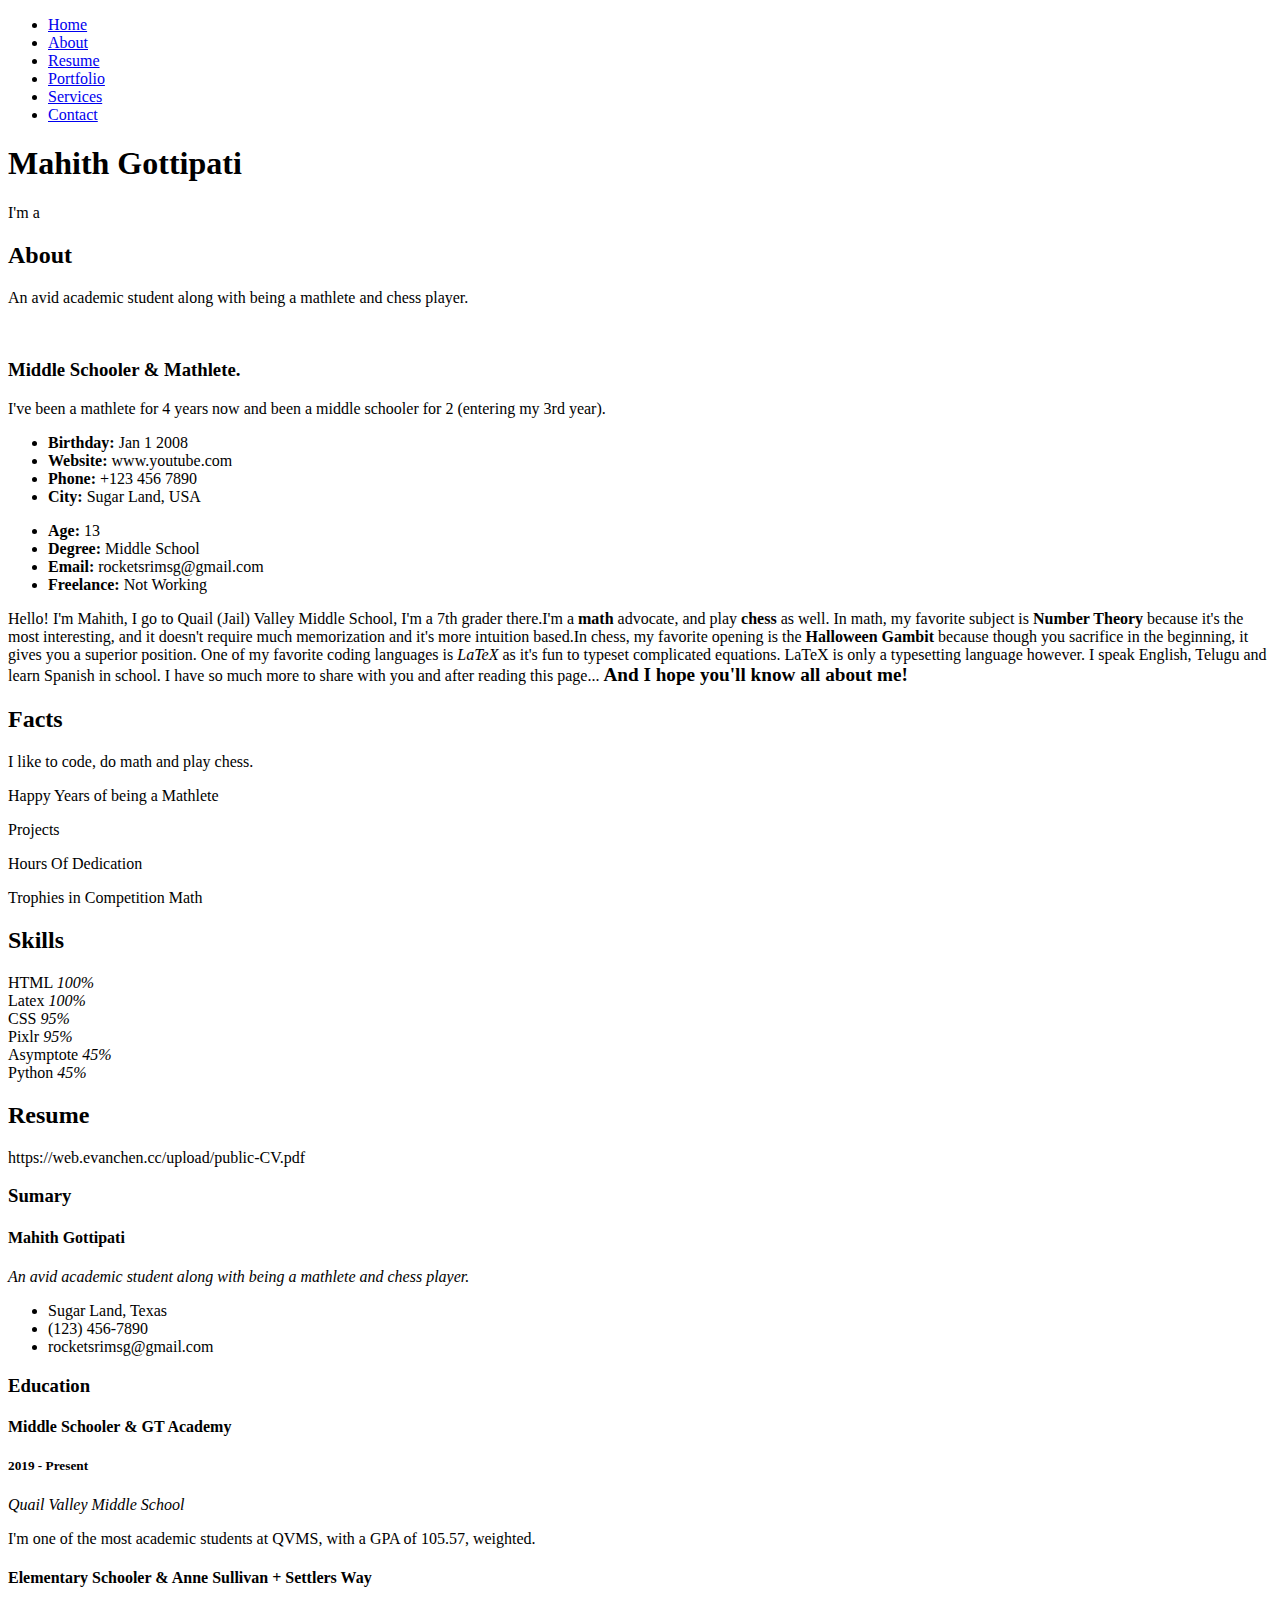
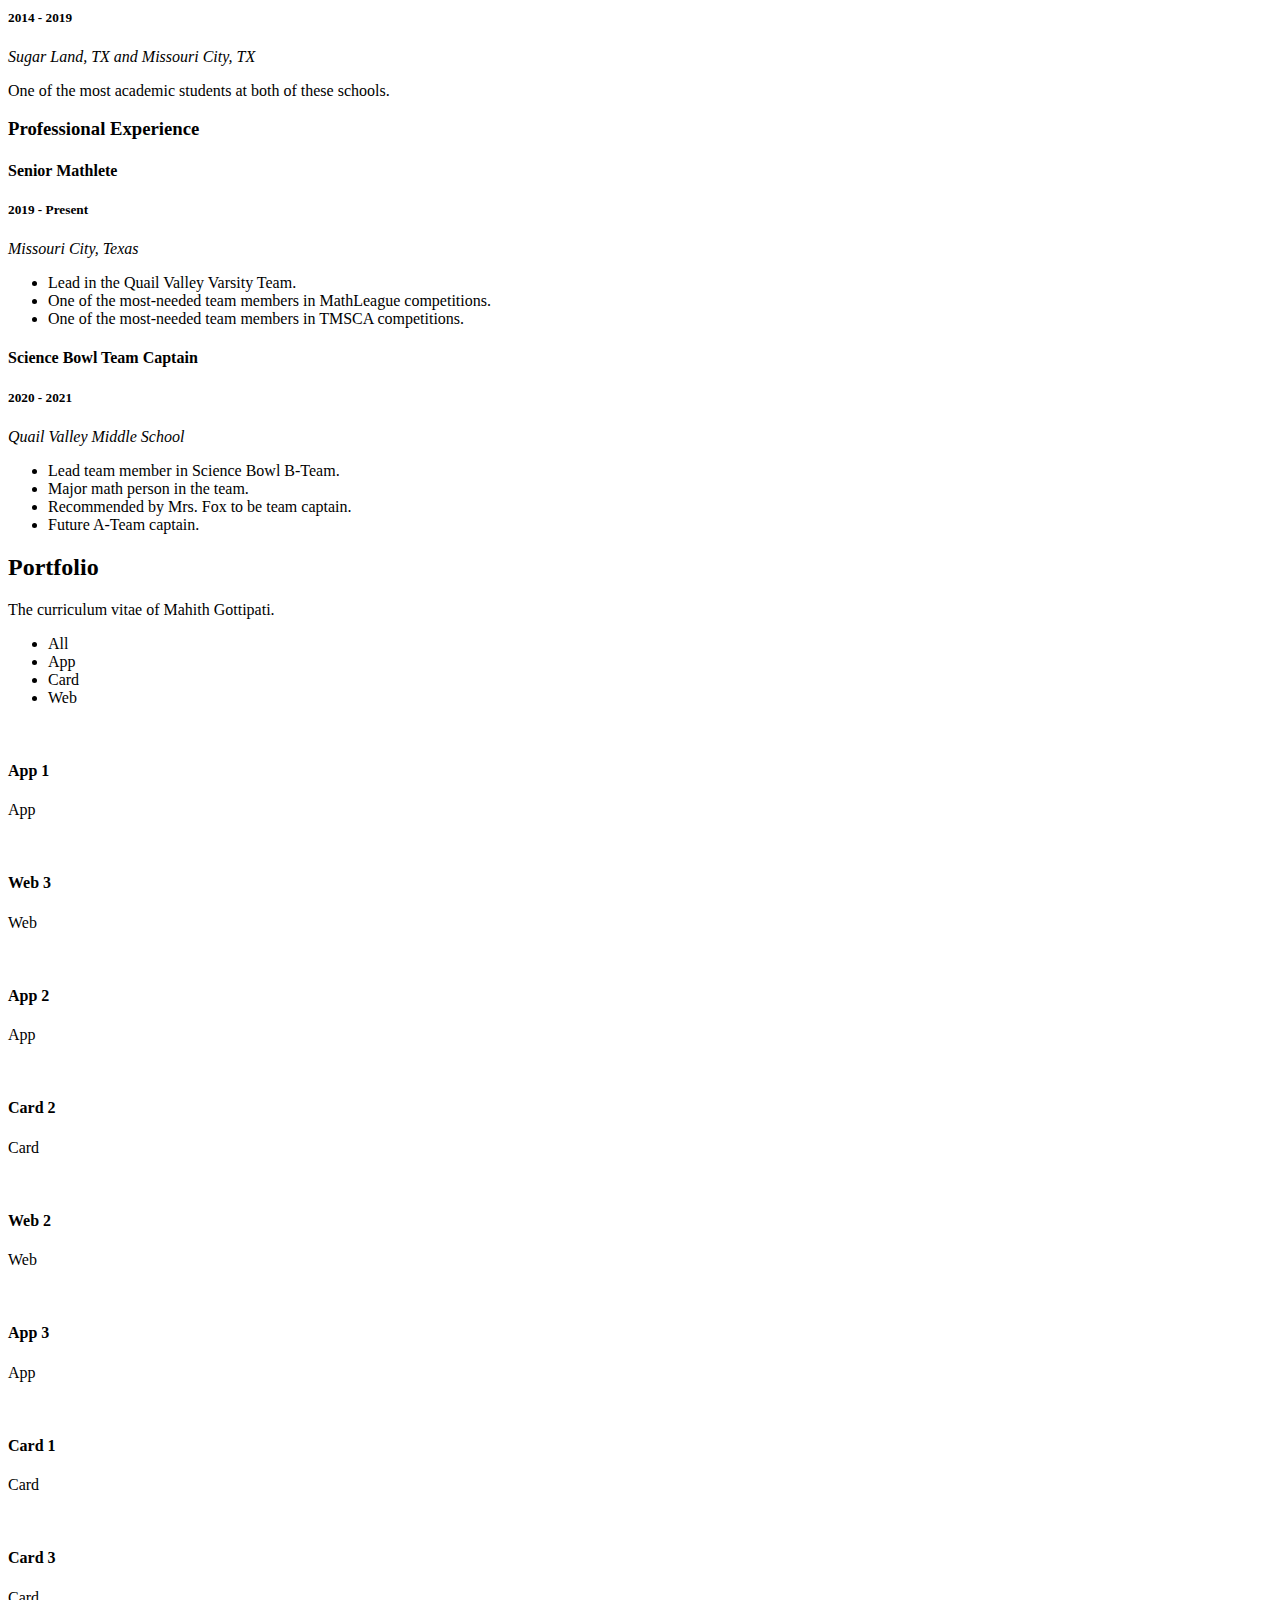
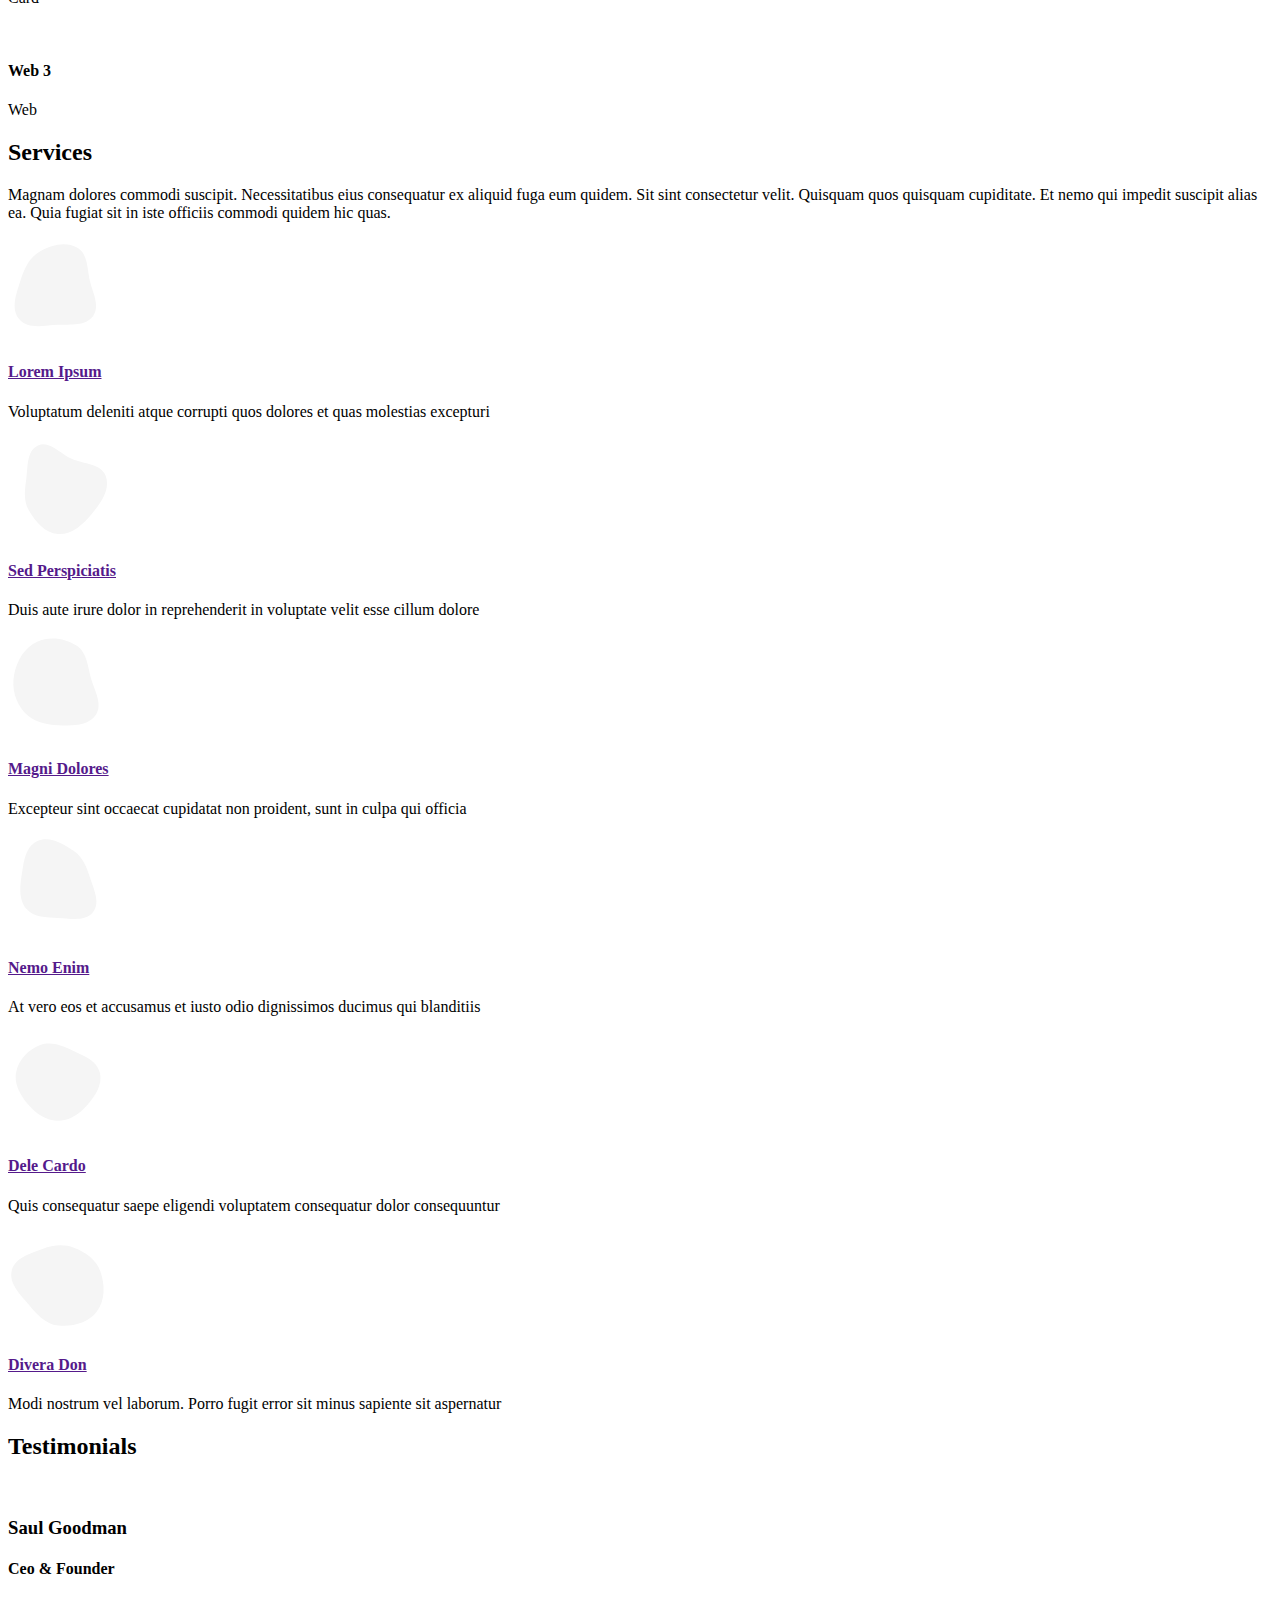
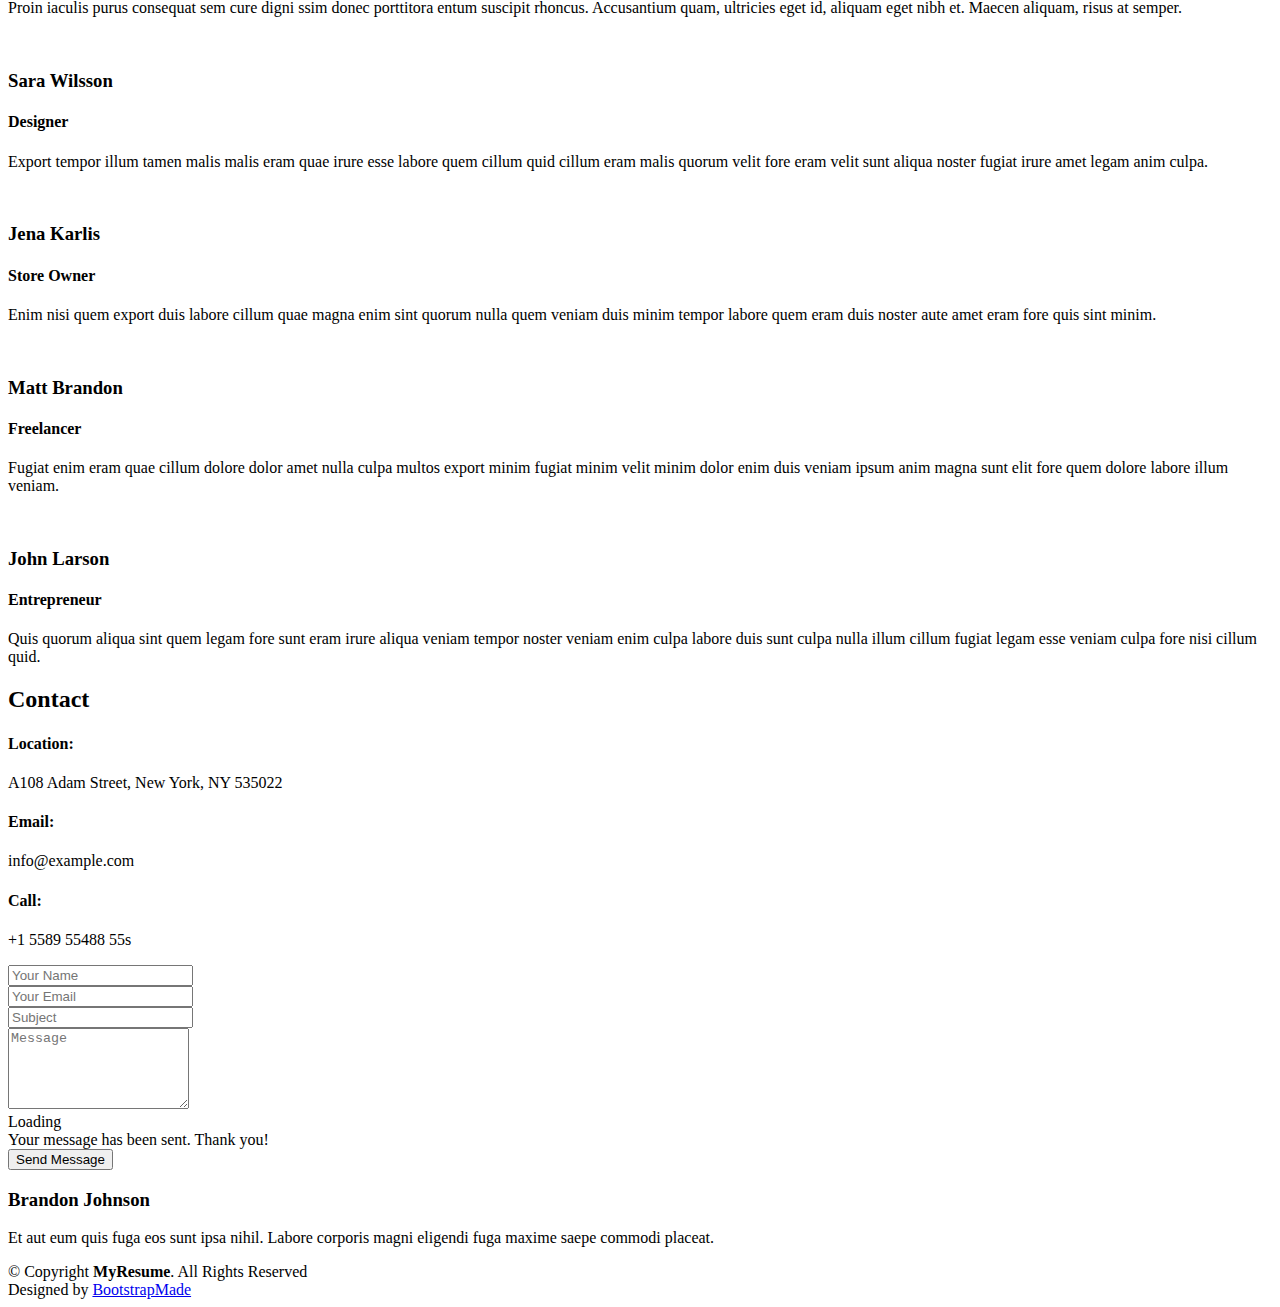
==== index.html @ 19def233 "Add files via upload" ====
<!DOCTYPE html>
<html lang="en">

<head>
  <meta charset="utf-8">
  <meta content="width=device-width, initial-scale=1.0" name="viewport">

  <title>MyResume Bootstrap Template - Index</title>
  <meta content="" name="description">
  <meta content="" name="keywords">

  <!-- Favicons -->
  <link href="assets/img/favicon.png" rel="icon">
  <link href="assets/img/apple-touch-icon.png" rel="apple-touch-icon">

  <!-- Google Fonts -->
  <link href="https://fonts.googleapis.com/css?family=Open+Sans:300,300i,400,400i,600,600i,700,700i|Raleway:300,300i,400,400i,500,500i,600,600i,700,700i|Poppins:300,300i,400,400i,500,500i,600,600i,700,700i" rel="stylesheet">

  <!-- Vendor CSS Files -->
  <link href="assets/vendor/aos/aos.css" rel="stylesheet">
  <link href="assets/vendor/bootstrap/css/bootstrap.min.css" rel="stylesheet">
  <link href="assets/vendor/bootstrap-icons/bootstrap-icons.css" rel="stylesheet">
  <link href="assets/vendor/boxicons/css/boxicons.min.css" rel="stylesheet">
  <link href="assets/vendor/glightbox/css/glightbox.min.css" rel="stylesheet">
  <link href="assets/vendor/swiper/swiper-bundle.min.css" rel="stylesheet">

  <!-- Template Main CSS File -->
  <link href="assets/css/style.css" rel="stylesheet">

  <!-- =======================================================
  * Template Name: MyResume - v4.3.0
  * Template URL: https://bootstrapmade.com/free-html-bootstrap-template-my-resume/
  * Author: BootstrapMade.com
  * License: https://bootstrapmade.com/license/
  ======================================================== -->
</head>

<body>

  <!-- ======= Mobile nav toggle button ======= -->
  <!-- <button type="button" class="mobile-nav-toggle d-xl-none"><i class="bi bi-list mobile-nav-toggle"></i></button> -->
  <i class="bi bi-list mobile-nav-toggle d-xl-none"></i>
  <!-- ======= Header ======= -->
  <header id="header" class="d-flex flex-column justify-content-center">

    <nav id="navbar" class="navbar nav-menu">
      <ul>
        <li><a href="#hero" class="nav-link scrollto active"><i class="bx bx-home"></i> <span>Home</span></a></li>
        <li><a href="#about" class="nav-link scrollto"><i class="bx bx-user"></i> <span>About</span></a></li>
        <li><a href="#resume" class="nav-link scrollto"><i class="bx bx-file-blank"></i> <span>Resume</span></a></li>
        <li><a href="#portfolio" class="nav-link scrollto"><i class="bx bx-book-content"></i> <span>Portfolio</span></a></li>
        <li><a href="#services" class="nav-link scrollto"><i class="bx bx-server"></i> <span>Services</span></a></li>
        <li><a href="#contact" class="nav-link scrollto"><i class="bx bx-envelope"></i> <span>Contact</span></a></li>
      </ul>
    </nav><!-- .nav-menu -->

  </header><!-- End Header -->

  <!-- ======= Hero Section ======= -->
  <section id="hero" class="d-flex flex-column justify-content-center">
    <div class="container" data-aos="zoom-in" data-aos-delay="100">
      <h1>Mahith Gottipati</h1>
      <p>I'm a <span class="typed" data-typed-items="Mathlete, Developer, Chess Player, Student"></span></p>
      <div class="social-links">
        <a href="#" class="twitter"><i class="bx bxl-twitter"></i></a>
        <a href="#" class="facebook"><i class="bx bxl-facebook"></i></a>
        <a href="#" class="instagram"><i class="bx bxl-instagram"></i></a>
        <a href="#" class="google-plus"><i class="bx bxl-skype"></i></a>
        <a href="#" class="linkedin"><i class="bx bxl-linkedin"></i></a>
      </div>
    </div>
  </section><!-- End Hero -->

  <main id="main">

    <!-- ======= About Section ======= -->
    <section id="about" class="about">
      <div class="container" data-aos="fade-up">

        <div class="section-title">
          <h2>About</h2>
          <p>An avid academic student along with being a mathlete and chess player.</p>
        </div>

        <div class="row">
          <div class="col-lg-4">
            <img src="assets/img/profile-img.jpg" class="img-fluid" alt="">
          </div>
          <div class="col-lg-8 pt-4 pt-lg-0 content">
            <h3>Middle Schooler &amp; Mathlete.</h3>
            <p class="fst-italic">
              I've been a mathlete for 4 years now and been a middle schooler for 2 (entering my 3rd year).
            </p>
            <div class="row">
              <div class="col-lg-6">
                <ul>
                  <li><i class="bi bi-chevron-right"></i> <strong>Birthday:</strong> <span>Jan 1 2008</span></li>
                  <li><i class="bi bi-chevron-right"></i> <strong>Website:</strong> <span>www.youtube.com</span></li>
                  <li><i class="bi bi-chevron-right"></i> <strong>Phone:</strong> <span>+123 456 7890</span></li>
                  <li><i class="bi bi-chevron-right"></i> <strong>City:</strong> <span>Sugar Land, USA</span></li>
                </ul>
              </div>
              <div class="col-lg-6">
                <ul>
                  <li><i class="bi bi-chevron-right"></i> <strong>Age:</strong> <span>13</span></li>
                  <li><i class="bi bi-chevron-right"></i> <strong>Degree:</strong> <span>Middle School</span></li>
                  <li><i class="bi bi-chevron-right"></i> <strong>Email:</strong> <span>rocketsrimsg@gmail.com</span></li>
                  <li><i class="bi bi-chevron-right"></i> <strong>Freelance:</strong> <span>Not Working</span></li>
                </ul>
              </div>
            </div>
            <p>
              Hello! I'm Mahith, I go to Quail (Jail) Valley Middle School, I'm a 7th grader there.I'm a <b>math</b> advocate, and play <b>chess</b> as well. In math, my favorite subject is <b>Number Theory</b> because it's the most interesting, and it doesn't require much memorization and it's more intuition based.In chess, my favorite opening is the <b>Halloween Gambit</b> because though you sacrifice in the beginning, it gives you a superior position.
One of my favorite coding languages is <em>LaTeX</em> as it's fun to typeset complicated equations. LaTeX is only a typesetting language however. 
I speak English, Telugu and learn Spanish in school. 
I have so much more to share with you and after reading this page...
<big> <b>And I hope you'll know all about me!</b></big>
            </p>
          </div>
        </div>

      </div>
    </section><!-- End About Section -->

    <!-- ======= Facts Section ======= -->
    <section id="facts" class="facts">
      <div class="container" data-aos="fade-up">

        <div class="section-title">
          <h2>Facts</h2>
          <p>I like to code, do math and play chess.</p>
        </div>

        <div class="row">

          <div class="col-lg-3 col-md-6">
            <div class="count-box">
              <i class="bi bi-emoji-smile"></i>
              <span data-purecounter-start="0" data-purecounter-end="4" data-purecounter-duration="1" class="purecounter"></span>
              <p>Happy Years of being a Mathlete</p>
            </div>
          </div>

          <div class="col-lg-3 col-md-6 mt-5 mt-md-0">
            <div class="count-box">
              <i class="bi bi-journal-richtext"></i>
              <span data-purecounter-start="0" data-purecounter-end="69" data-purecounter-duration="1" class="purecounter"></span>
              <p>Projects</p>
            </div>
          </div>

          <div class="col-lg-3 col-md-6 mt-5 mt-lg-0">
            <div class="count-box">
              <i class="bi bi-headset"></i>
              <span data-purecounter-start="0" data-purecounter-end="960" data-purecounter-duration="1" class="purecounter"></span>
              <p>Hours Of Dedication</p>
            </div>
          </div>

          <div class="col-lg-3 col-md-6 mt-5 mt-lg-0">
            <div class="count-box">
              <i class="bi bi-award"></i>
              <span data-purecounter-start="0" data-purecounter-end="50" data-purecounter-duration="1" class="purecounter"></span>
              <p>Trophies in Competition Math</p>
            </div>
          </div>

        </div>

      </div>
    </section><!-- End Facts Section -->

    <!-- ======= Skills Section ======= -->
    <section id="skills" class="skills section-bg">
      <div class="container" data-aos="fade-up">

        <div class="section-title">
          <h2>Skills</h2>
        </div>

        <div class="row skills-content">

          <div class="col-lg-6">

            <div class="progress">
              <span class="skill">HTML <i class="val">100%</i></span>
              <div class="progress-bar-wrap">
                <div class="progress-bar" role="progressbar" aria-valuenow="100" aria-valuemin="0" aria-valuemax="100"></div>
              </div>
            </div>

            <div class="progress">
              <span class="skill">Latex <i class="val">100%</i></span>
              <div class="progress-bar-wrap">
                <div class="progress-bar" role="progressbar" aria-valuenow="100" aria-valuemin="0" aria-valuemax="100"></div>
              </div>
            </div>

            <div class="progress">
              <span class="skill">CSS <i class="val">95%</i></span>
              <div class="progress-bar-wrap">
                <div class="progress-bar" role="progressbar" aria-valuenow="95" aria-valuemin="0" aria-valuemax="100"></div>
              </div>
            </div>

          </div>

          <div class="col-lg-6">

            <div class="progress">
              <span class="skill">Pixlr <i class="val">95%</i></span>
              <div class="progress-bar-wrap">
                <div class="progress-bar" role="progressbar" aria-valuenow="95" aria-valuemin="0" aria-valuemax="100"></div>
              </div>
            </div>

            <div class="progress">
              <span class="skill">Asymptote <i class="val">45%</i></span>
              <div class="progress-bar-wrap">
                <div class="progress-bar" role="progressbar" aria-valuenow="45" aria-valuemin="0" aria-valuemax="100"></div>
              </div>
            </div>

            <div class="progress">
              <span class="skill">Python <i class="val">45%</i></span>
              <div class="progress-bar-wrap">
                <div class="progress-bar" role="progressbar" aria-valuenow="45" aria-valuemin="0" aria-valuemax="100"></div>
              </div>
            </div>

          </div>

        </div>

      </div>
    </section><!-- End Skills Section -->

    <!-- ======= Resume Section ======= -->
    <section id="resume" class="resume">
      <div class="container" data-aos="fade-up">

        <div class="section-title">
          <h2>Resume</h2>
          <p>https://web.evanchen.cc/upload/public-CV.pdf</p>
        </div>

        <div class="row">
          <div class="col-lg-6">
            <h3 class="resume-title">Sumary</h3>
            <div class="resume-item pb-0">
              <h4>Mahith Gottipati</h4>
              <p><em>An avid academic student along with being a mathlete and chess player.</em></p>
              <ul>
                <li>Sugar Land, Texas</li>
                <li>(123) 456-7890</li>
                <li>rocketsrimsg@gmail.com</li>
              </ul>
            </div>

            <h3 class="resume-title">Education</h3>
            <div class="resume-item">
              <h4>Middle Schooler &amp; GT Academy</h4>
              <h5>2019 - Present</h5>
              <p><em>Quail Valley Middle School</em></p>
              <p>I'm one of the most academic students at QVMS, with a GPA of 105.57, weighted. </p>
            </div>
            <div class="resume-item">
              <h4>Elementary Schooler &amp; Anne Sullivan + Settlers Way</h4>
              <h5>2014 - 2019</h5>
              <p><em>Sugar Land, TX and Missouri City, TX</em></p>
              <p>One of the most academic students at both of these schools.</p>
            </div>
          </div>
          <div class="col-lg-6">
            <h3 class="resume-title">Professional Experience</h3>
            <div class="resume-item">
              <h4>Senior Mathlete</h4>
              <h5>2019 - Present</h5>
              <p><em>Missouri City, Texas </em></p>
              <ul>
                <li>Lead in the Quail Valley Varsity Team.</li>
                <li>One of the most-needed team members in MathLeague competitions. </li>
                <li>One of the most-needed team members in TMSCA competitions.</li>
              </ul>
            </div>
            <div class="resume-item">
              <h4>Science Bowl Team Captain</h4>
              <h5>2020 - 2021</h5>
              <p><em>Quail Valley Middle School</em></p>
              <ul>
                <li>Lead team member in Science Bowl B-Team.</li>
                <li>Major math person in the team.</li>
                <li>Recommended by Mrs. Fox to be team captain.</li>
                <li>Future A-Team captain.</li>
              </ul>
            </div>
          </div>
        </div>

      </div>
    </section><!-- End Resume Section -->

    <!-- ======= Portfolio Section ======= -->
    <section id="portfolio" class="portfolio section-bg">
      <div class="container" data-aos="fade-up">

        <div class="section-title">
          <h2>Portfolio</h2>
          <p>The curriculum vitae of Mahith Gottipati.</p>
        </div>

        <div class="row">
          <div class="col-lg-12 d-flex justify-content-center" data-aos="fade-up" data-aos-delay="100">
            <ul id="portfolio-flters">
              <li data-filter="*" class="filter-active">All</li>
              <li data-filter=".filter-app">App</li>
              <li data-filter=".filter-card">Card</li>
              <li data-filter=".filter-web">Web</li>
            </ul>
          </div>
        </div>

        <div class="row portfolio-container" data-aos="fade-up" data-aos-delay="200">

          <div class="col-lg-4 col-md-6 portfolio-item filter-app">
            <div class="portfolio-wrap">
              <img src="assets/img/portfolio/portfolio-1.png" class="img-fluid" alt="">
              <div class="portfolio-info">
                <h4>App 1</h4>
                <p>App</p>
                <div class="portfolio-links">
                  <a href="assets/img/portfolio/portfolio-1.png" data-gallery="portfolioGallery" class="portfolio-lightbox" title="App 1"><i class="bx bx-plus"></i></a>
                  <a href="https://www.overleaf.com/read/kcyjggymkcyg" class="portfolio-details-lightbox" data-glightbox="type: external" title="Portfolio Details"><i class="bx bx-link"></i></a>
                </div>
              </div>
            </div>
          </div>

          <div class="col-lg-4 col-md-6 portfolio-item filter-web">
            <div class="portfolio-wrap">
              <img src="assets/img/portfolio/portfolio-2.jpg" class="img-fluid" alt="">
              <div class="portfolio-info">
                <h4>Web 3</h4>
                <p>Web</p>
                <div class="portfolio-links">
                  <a href="assets/img/portfolio/portfolio-2.jpg" data-gallery="portfolioGallery" class="portfolio-lightbox" title="Web 3"><i class="bx bx-plus"></i></a>
                  <a href="portfolio-details.html" class="portfolio-details-lightbox" data-glightbox="type: external" title="Portfolio Details"><i class="bx bx-link"></i></a>
                </div>
              </div>
            </div>
          </div>

          <div class="col-lg-4 col-md-6 portfolio-item filter-app">
            <div class="portfolio-wrap">
              <img src="assets/img/portfolio/portfolio-3.jpg" class="img-fluid" alt="">
              <div class="portfolio-info">
                <h4>App 2</h4>
                <p>App</p>
                <div class="portfolio-links">
                  <a href="assets/img/portfolio/portfolio-3.jpg" data-gallery="portfolioGallery" class="portfolio-lightbox" title="App 2"><i class="bx bx-plus"></i></a>
                  <a href="portfolio-details.html" class="portfolio-details-lightbox" data-glightbox="type: external" title="Portfolio Details"><i class="bx bx-link"></i></a>
                </div>
              </div>
            </div>
          </div>

          <div class="col-lg-4 col-md-6 portfolio-item filter-card">
            <div class="portfolio-wrap">
              <img src="assets/img/portfolio/portfolio-4.jpg" class="img-fluid" alt="">
              <div class="portfolio-info">
                <h4>Card 2</h4>
                <p>Card</p>
                <div class="portfolio-links">
                  <a href="assets/img/portfolio/portfolio-4.jpg" data-gallery="portfolioGallery" class="portfolio-lightbox" title="Card 2"><i class="bx bx-plus"></i></a>
                  <a href="portfolio-details.html" class="portfolio-details-lightbox" data-glightbox="type: external" title="Portfolio Details"><i class="bx bx-link"></i></a>
                </div>
              </div>
            </div>
          </div>

          <div class="col-lg-4 col-md-6 portfolio-item filter-web">
            <div class="portfolio-wrap">
              <img src="assets/img/portfolio/portfolio-5.jpg" class="img-fluid" alt="">
              <div class="portfolio-info">
                <h4>Web 2</h4>
                <p>Web</p>
                <div class="portfolio-links">
                  <a href="assets/img/portfolio/portfolio-5.jpg" data-gallery="portfolioGallery" class="portfolio-lightbox" title="Web 2"><i class="bx bx-plus"></i></a>
                  <a href="portfolio-details.html" class="portfolio-details-lightbox" data-glightbox="type: external" title="Portfolio Details"><i class="bx bx-link"></i></a>
                </div>
              </div>
            </div>
          </div>

          <div class="col-lg-4 col-md-6 portfolio-item filter-app">
            <div class="portfolio-wrap">
              <img src="assets/img/portfolio/portfolio-6.jpg" class="img-fluid" alt="">
              <div class="portfolio-info">
                <h4>App 3</h4>
                <p>App</p>
                <div class="portfolio-links">
                  <a href="assets/img/portfolio/portfolio-6.jpg" data-gallery="portfolioGallery" class="portfolio-lightbox" title="App 3"><i class="bx bx-plus"></i></a>
                  <a href="portfolio-details.html" class="portfolio-details-lightbox" data-glightbox="type: external" title="Portfolio Details"><i class="bx bx-link"></i></a>
                </div>
              </div>
            </div>
          </div>

          <div class="col-lg-4 col-md-6 portfolio-item filter-card">
            <div class="portfolio-wrap">
              <img src="assets/img/portfolio/portfolio-7.jpg" class="img-fluid" alt="">
              <div class="portfolio-info">
                <h4>Card 1</h4>
                <p>Card</p>
                <div class="portfolio-links">
                  <a href="assets/img/portfolio/portfolio-7.jpg" data-gallery="portfolioGallery" class="portfolio-lightbox" title="Card 1"><i class="bx bx-plus"></i></a>
                  <a href="portfolio-details.html" class="portfolio-details-lightbox" data-glightbox="type: external" title="Portfolio Details"><i class="bx bx-link"></i></a>
                </div>
              </div>
            </div>
          </div>

          <div class="col-lg-4 col-md-6 portfolio-item filter-card">
            <div class="portfolio-wrap">
              <img src="assets/img/portfolio/portfolio-8.jpg" class="img-fluid" alt="">
              <div class="portfolio-info">
                <h4>Card 3</h4>
                <p>Card</p>
                <div class="portfolio-links">
                  <a href="assets/img/portfolio/portfolio-8.jpg" data-gallery="portfolioGallery" class="portfolio-lightbox" title="Card 3"><i class="bx bx-plus"></i></a>
                  <a href="portfolio-details.html" class="portfolio-details-lightbox" data-glightbox="type: external" title="Portfolio Details"><i class="bx bx-link"></i></a>
                </div>
              </div>
            </div>
          </div>

          <div class="col-lg-4 col-md-6 portfolio-item filter-web">
            <div class="portfolio-wrap">
              <img src="assets/img/portfolio/portfolio-9.jpg" class="img-fluid" alt="">
              <div class="portfolio-info">
                <h4>Web 3</h4>
                <p>Web</p>
                <div class="portfolio-links">
                  <a href="assets/img/portfolio/portfolio-9.jpg" data-gallery="portfolioGallery" class="portfolio-lightbox" title="Web 3"><i class="bx bx-plus"></i></a>
                  <a href="portfolio-details.html" class="portfolio-details-lightbox" data-glightbox="type: external" title="Portfolio Details"><i class="bx bx-link"></i></a>
                </div>
              </div>
            </div>
          </div>

        </div>

      </div>
    </section><!-- End Portfolio Section -->

    <!-- ======= Services Section ======= -->
    <section id="services" class="services">
      <div class="container" data-aos="fade-up">

        <div class="section-title">
          <h2>Services</h2>
          <p>Magnam dolores commodi suscipit. Necessitatibus eius consequatur ex aliquid fuga eum quidem. Sit sint consectetur velit. Quisquam quos quisquam cupiditate. Et nemo qui impedit suscipit alias ea. Quia fugiat sit in iste officiis commodi quidem hic quas.</p>
        </div>

        <div class="row">

          <div class="col-lg-4 col-md-6 d-flex align-items-stretch" data-aos="zoom-in" data-aos-delay="100">
            <div class="icon-box iconbox-blue">
              <div class="icon">
                <svg width="100" height="100" viewBox="0 0 600 600" xmlns="http://www.w3.org/2000/svg">
                  <path stroke="none" stroke-width="0" fill="#f5f5f5" d="M300,521.0016835830174C376.1290562159157,517.8887921683347,466.0731472004068,529.7835943286574,510.70327084640275,468.03025145048787C554.3714126377745,407.6079735673963,508.03601936045806,328.9844924480964,491.2728898941984,256.3432110539036C474.5976632858925,184.082847569629,479.9380746630129,96.60480741107993,416.23090153303,58.64404602377083C348.86323505073057,18.502131276798302,261.93793281208167,40.57373210992963,193.5410806939664,78.93577620505333C130.42746243093433,114.334589627462,98.30271207620316,179.96522072025542,76.75703585869454,249.04625023123273C51.97151888228291,328.5150500222984,13.704378332031375,421.85034740162234,66.52175969318436,486.19268352777647C119.04800174914682,550.1803526380478,217.28368757567262,524.383925680826,300,521.0016835830174"></path>
                </svg>
                <i class="bx bxl-dribbble"></i>
              </div>
              <h4><a href="">Lorem Ipsum</a></h4>
              <p>Voluptatum deleniti atque corrupti quos dolores et quas molestias excepturi</p>
            </div>
          </div>

          <div class="col-lg-4 col-md-6 d-flex align-items-stretch mt-4 mt-md-0" data-aos="zoom-in" data-aos-delay="200">
            <div class="icon-box iconbox-orange ">
              <div class="icon">
                <svg width="100" height="100" viewBox="0 0 600 600" xmlns="http://www.w3.org/2000/svg">
                  <path stroke="none" stroke-width="0" fill="#f5f5f5" d="M300,582.0697525312426C382.5290701553225,586.8405444964366,449.9789794690241,525.3245884688669,502.5850820975895,461.55621195738473C556.606425686781,396.0723002908107,615.8543463187945,314.28637112970534,586.6730223649479,234.56875336149918C558.9533121215079,158.8439757836574,454.9685369536778,164.00468322053177,381.49747125262974,130.76875717737553C312.15926192815925,99.40240125094834,248.97055460311594,18.661163978235184,179.8680185752513,50.54337015887873C110.5421016452524,82.52863877960104,119.82277516462835,180.83849132639028,109.12597500060166,256.43424936330496C100.08760227029461,320.3096726198365,92.17705696193138,384.0621239912766,124.79988738764834,439.7174275375508C164.83382741302287,508.01625554203684,220.96474134820875,577.5009287672846,300,582.0697525312426"></path>
                </svg>
                <i class="bx bx-file"></i>
              </div>
              <h4><a href="">Sed Perspiciatis</a></h4>
              <p>Duis aute irure dolor in reprehenderit in voluptate velit esse cillum dolore</p>
            </div>
          </div>

          <div class="col-lg-4 col-md-6 d-flex align-items-stretch mt-4 mt-lg-0" data-aos="zoom-in" data-aos-delay="300">
            <div class="icon-box iconbox-pink">
              <div class="icon">
                <svg width="100" height="100" viewBox="0 0 600 600" xmlns="http://www.w3.org/2000/svg">
                  <path stroke="none" stroke-width="0" fill="#f5f5f5" d="M300,541.5067337569781C382.14930387511276,545.0595476570109,479.8736841581634,548.3450877840088,526.4010558755058,480.5488172755941C571.5218469581645,414.80211281144784,517.5187510058486,332.0715597781072,496.52539010469104,255.14436215662573C477.37192572678356,184.95920475031193,473.57363656557914,105.61284051026155,413.0603344069578,65.22779650032875C343.27470386102294,18.654635553484475,251.2091493199835,5.337323636656869,175.0934190732945,40.62881213300186C97.87086631185822,76.43348514350839,51.98124368387456,156.15599469081315,36.44837278890362,239.84606092416172C21.716077023791087,319.22268207091537,43.775223500013084,401.1760424656574,96.891909868211,461.97329694683043C147.22146801428983,519.5804099606455,223.5754009179313,538.201503339737,300,541.5067337569781"></path>
                </svg>
                <i class="bx bx-tachometer"></i>
              </div>
              <h4><a href="">Magni Dolores</a></h4>
              <p>Excepteur sint occaecat cupidatat non proident, sunt in culpa qui officia</p>
            </div>
          </div>

          <div class="col-lg-4 col-md-6 d-flex align-items-stretch mt-4" data-aos="zoom-in" data-aos-delay="100">
            <div class="icon-box iconbox-yellow">
              <div class="icon">
                <svg width="100" height="100" viewBox="0 0 600 600" xmlns="http://www.w3.org/2000/svg">
                  <path stroke="none" stroke-width="0" fill="#f5f5f5" d="M300,503.46388370962813C374.79870501325706,506.71871716319447,464.8034551963731,527.1746412648533,510.4981551193396,467.86667711651364C555.9287308511215,408.9015244558933,512.6030010748507,327.5744911775523,490.211057578863,256.5855673507754C471.097692560561,195.9906835881958,447.69079081568157,138.11976852964426,395.19560036434837,102.3242989838813C329.3053358748298,57.3949838291264,248.02791733380457,8.279543830951368,175.87071277845988,42.242879143198664C103.41431057327972,76.34704239035025,93.79494320519305,170.9812938413882,81.28167332365135,250.07896920659033C70.17666984294237,320.27484674793965,64.84698225790005,396.69656628748305,111.28512138212992,450.4950937839243C156.20124167950087,502.5303643271138,231.32542653798444,500.4755392045468,300,503.46388370962813"></path>
                </svg>
                <i class="bx bx-layer"></i>
              </div>
              <h4><a href="">Nemo Enim</a></h4>
              <p>At vero eos et accusamus et iusto odio dignissimos ducimus qui blanditiis</p>
            </div>
          </div>

          <div class="col-lg-4 col-md-6 d-flex align-items-stretch mt-4" data-aos="zoom-in" data-aos-delay="200">
            <div class="icon-box iconbox-red">
              <div class="icon">
                <svg width="100" height="100" viewBox="0 0 600 600" xmlns="http://www.w3.org/2000/svg">
                  <path stroke="none" stroke-width="0" fill="#f5f5f5" d="M300,532.3542879108572C369.38199826031484,532.3153073249985,429.10787420159085,491.63046689027357,474.5244479745417,439.17860296908856C522.8885846962883,383.3225815378663,569.1668002868075,314.3205725914397,550.7432151929288,242.7694973846089C532.6665558377875,172.5657663291529,456.2379748765914,142.6223662098291,390.3689995646985,112.34683881706744C326.66090330228417,83.06452184765237,258.84405631176094,53.51806209861945,193.32584062364296,78.48882559362697C121.61183558270385,105.82097193414197,62.805066853699245,167.19869350419734,48.57481801355237,242.6138429142374C34.843463184063346,315.3850353017275,76.69343916112496,383.4422959591041,125.22947124332185,439.3748458443577C170.7312796277747,491.8107796887764,230.57421082200815,532.3932930995766,300,532.3542879108572"></path>
                </svg>
                <i class="bx bx-slideshow"></i>
              </div>
              <h4><a href="">Dele Cardo</a></h4>
              <p>Quis consequatur saepe eligendi voluptatem consequatur dolor consequuntur</p>
            </div>
          </div>

          <div class="col-lg-4 col-md-6 d-flex align-items-stretch mt-4" data-aos="zoom-in" data-aos-delay="300">
            <div class="icon-box iconbox-teal">
              <div class="icon">
                <svg width="100" height="100" viewBox="0 0 600 600" xmlns="http://www.w3.org/2000/svg">
                  <path stroke="none" stroke-width="0" fill="#f5f5f5" d="M300,566.797414625762C385.7384707136149,576.1784315230908,478.7894351017131,552.8928747891023,531.9192734346935,484.94944893311C584.6109503024035,417.5663521118492,582.489472248146,322.67544863468447,553.9536738515405,242.03673114598146C529.1557734026468,171.96086150256528,465.24506316201064,127.66468636344209,395.9583748389544,100.7403814666027C334.2173773831606,76.7482773500951,269.4350130405921,84.62216499799875,207.1952322260088,107.2889140133804C132.92018162631612,134.33871894543012,41.79353780512637,160.00259165414826,22.644507872594943,236.69541883565114C3.319112789854554,314.0945973066697,72.72355303640163,379.243833228382,124.04198916343866,440.3218312028393C172.9286146004772,498.5055451809895,224.45579914871206,558.5317968840102,300,566.797414625762"></path>
                </svg>
                <i class="bx bx-arch"></i>
              </div>
              <h4><a href="">Divera Don</a></h4>
              <p>Modi nostrum vel laborum. Porro fugit error sit minus sapiente sit aspernatur</p>
            </div>
          </div>

        </div>

      </div>
    </section><!-- End Services Section -->

    <!-- ======= Testimonials Section ======= -->
    <section id="testimonials" class="testimonials section-bg">
      <div class="container" data-aos="fade-up">

        <div class="section-title">
          <h2>Testimonials</h2>
        </div>

        <div class="testimonials-slider swiper-container" data-aos="fade-up" data-aos-delay="100">
          <div class="swiper-wrapper">

            <div class="swiper-slide">
              <div class="testimonial-item">
                <img src="assets/img/testimonials/testimonials-1.jpg" class="testimonial-img" alt="">
                <h3>Saul Goodman</h3>
                <h4>Ceo &amp; Founder</h4>
                <p>
                  <i class="bx bxs-quote-alt-left quote-icon-left"></i>
                  Proin iaculis purus consequat sem cure digni ssim donec porttitora entum suscipit rhoncus. Accusantium quam, ultricies eget id, aliquam eget nibh et. Maecen aliquam, risus at semper.
                  <i class="bx bxs-quote-alt-right quote-icon-right"></i>
                </p>
              </div>
            </div><!-- End testimonial item -->

            <div class="swiper-slide">
              <div class="testimonial-item">
                <img src="assets/img/testimonials/testimonials-2.jpg" class="testimonial-img" alt="">
                <h3>Sara Wilsson</h3>
                <h4>Designer</h4>
                <p>
                  <i class="bx bxs-quote-alt-left quote-icon-left"></i>
                  Export tempor illum tamen malis malis eram quae irure esse labore quem cillum quid cillum eram malis quorum velit fore eram velit sunt aliqua noster fugiat irure amet legam anim culpa.
                  <i class="bx bxs-quote-alt-right quote-icon-right"></i>
                </p>
              </div>
            </div><!-- End testimonial item -->

            <div class="swiper-slide">
              <div class="testimonial-item">
                <img src="assets/img/testimonials/testimonials-3.jpg" class="testimonial-img" alt="">
                <h3>Jena Karlis</h3>
                <h4>Store Owner</h4>
                <p>
                  <i class="bx bxs-quote-alt-left quote-icon-left"></i>
                  Enim nisi quem export duis labore cillum quae magna enim sint quorum nulla quem veniam duis minim tempor labore quem eram duis noster aute amet eram fore quis sint minim.
                  <i class="bx bxs-quote-alt-right quote-icon-right"></i>
                </p>
              </div>
            </div><!-- End testimonial item -->

            <div class="swiper-slide">
              <div class="testimonial-item">
                <img src="assets/img/testimonials/testimonials-4.jpg" class="testimonial-img" alt="">
                <h3>Matt Brandon</h3>
                <h4>Freelancer</h4>
                <p>
                  <i class="bx bxs-quote-alt-left quote-icon-left"></i>
                  Fugiat enim eram quae cillum dolore dolor amet nulla culpa multos export minim fugiat minim velit minim dolor enim duis veniam ipsum anim magna sunt elit fore quem dolore labore illum veniam.
                  <i class="bx bxs-quote-alt-right quote-icon-right"></i>
                </p>
              </div>
            </div><!-- End testimonial item -->

            <div class="swiper-slide">
              <div class="testimonial-item">
                <img src="assets/img/testimonials/testimonials-5.jpg" class="testimonial-img" alt="">
                <h3>John Larson</h3>
                <h4>Entrepreneur</h4>
                <p>
                  <i class="bx bxs-quote-alt-left quote-icon-left"></i>
                  Quis quorum aliqua sint quem legam fore sunt eram irure aliqua veniam tempor noster veniam enim culpa labore duis sunt culpa nulla illum cillum fugiat legam esse veniam culpa fore nisi cillum quid.
                  <i class="bx bxs-quote-alt-right quote-icon-right"></i>
                </p>
              </div>
            </div><!-- End testimonial item -->

          </div>
          <div class="swiper-pagination"></div>
        </div>

      </div>
    </section><!-- End Testimonials Section -->

    <!-- ======= Contact Section ======= -->
    <section id="contact" class="contact">
      <div class="container" data-aos="fade-up">

        <div class="section-title">
          <h2>Contact</h2>
        </div>

        <div class="row mt-1">

          <div class="col-lg-4">
            <div class="info">
              <div class="address">
                <i class="bi bi-geo-alt"></i>
                <h4>Location:</h4>
                <p>A108 Adam Street, New York, NY 535022</p>
              </div>

              <div class="email">
                <i class="bi bi-envelope"></i>
                <h4>Email:</h4>
                <p>info@example.com</p>
              </div>

              <div class="phone">
                <i class="bi bi-phone"></i>
                <h4>Call:</h4>
                <p>+1 5589 55488 55s</p>
              </div>

            </div>

          </div>

          <div class="col-lg-8 mt-5 mt-lg-0">

            <form action="forms/contact.php" method="post" role="form" class="php-email-form">
              <div class="row">
                <div class="col-md-6 form-group">
                  <input type="text" name="name" class="form-control" id="name" placeholder="Your Name" required>
                </div>
                <div class="col-md-6 form-group mt-3 mt-md-0">
                  <input type="email" class="form-control" name="email" id="email" placeholder="Your Email" required>
                </div>
              </div>
              <div class="form-group mt-3">
                <input type="text" class="form-control" name="subject" id="subject" placeholder="Subject" required>
              </div>
              <div class="form-group mt-3">
                <textarea class="form-control" name="message" rows="5" placeholder="Message" required></textarea>
              </div>
              <div class="my-3">
                <div class="loading">Loading</div>
                <div class="error-message"></div>
                <div class="sent-message">Your message has been sent. Thank you!</div>
              </div>
              <div class="text-center"><button type="submit">Send Message</button></div>
            </form>

          </div>

        </div>

      </div>
    </section><!-- End Contact Section -->

  </main><!-- End #main -->

  <!-- ======= Footer ======= -->
  <footer id="footer">
    <div class="container">
      <h3>Brandon Johnson</h3>
      <p>Et aut eum quis fuga eos sunt ipsa nihil. Labore corporis magni eligendi fuga maxime saepe commodi placeat.</p>
      <div class="social-links">
        <a href="#" class="twitter"><i class="bx bxl-twitter"></i></a>
        <a href="#" class="facebook"><i class="bx bxl-facebook"></i></a>
        <a href="#" class="instagram"><i class="bx bxl-instagram"></i></a>
        <a href="#" class="google-plus"><i class="bx bxl-skype"></i></a>
        <a href="#" class="linkedin"><i class="bx bxl-linkedin"></i></a>
      </div>
      <div class="copyright">
        &copy; Copyright <strong><span>MyResume</span></strong>. All Rights Reserved
      </div>
      <div class="credits">
        <!-- All the links in the footer should remain intact. -->
        <!-- You can delete the links only if you purchased the pro version. -->
        <!-- Licensing information: [license-url] -->
        <!-- Purchase the pro version with working PHP/AJAX contact form: https://bootstrapmade.com/free-html-bootstrap-template-my-resume/ -->
        Designed by <a href="https://bootstrapmade.com/">BootstrapMade</a>
      </div>
    </div>
  </footer><!-- End Footer -->

  <div id="preloader"></div>
  <a href="#" class="back-to-top d-flex align-items-center justify-content-center"><i class="bi bi-arrow-up-short"></i></a>

  <!-- Vendor JS Files -->
  <script src="assets/vendor/aos/aos.js"></script>
  <script src="assets/vendor/bootstrap/js/bootstrap.bundle.min.js"></script>
  <script src="assets/vendor/glightbox/js/glightbox.min.js"></script>
  <script src="assets/vendor/isotope-layout/isotope.pkgd.min.js"></script>
  <script src="assets/vendor/php-email-form/validate.js"></script>
  <script src="assets/vendor/purecounter/purecounter.js"></script>
  <script src="assets/vendor/swiper/swiper-bundle.min.js"></script>
  <script src="assets/vendor/typed.js/typed.min.js"></script>
  <script src="assets/vendor/waypoints/noframework.waypoints.js"></script>

  <!-- Template Main JS File -->
  <script src="assets/js/main.js"></script>

</body>

</html>
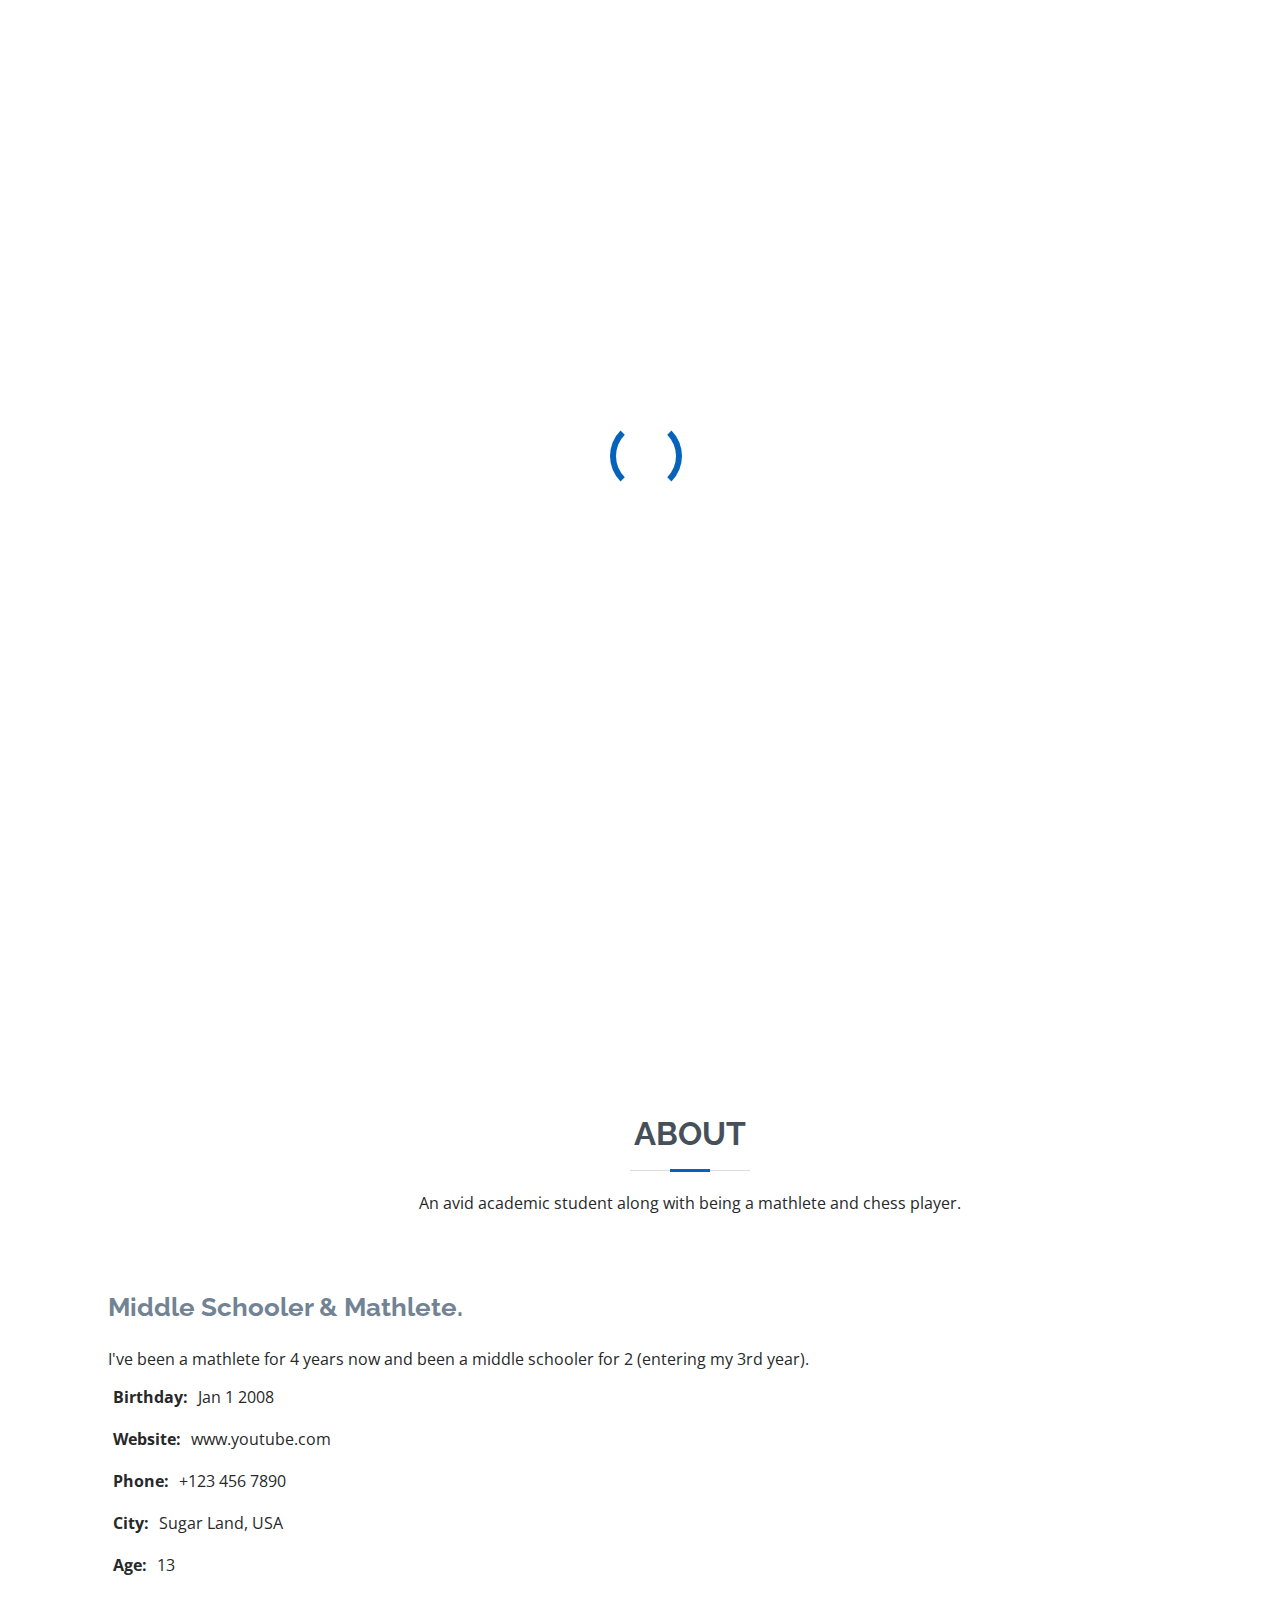
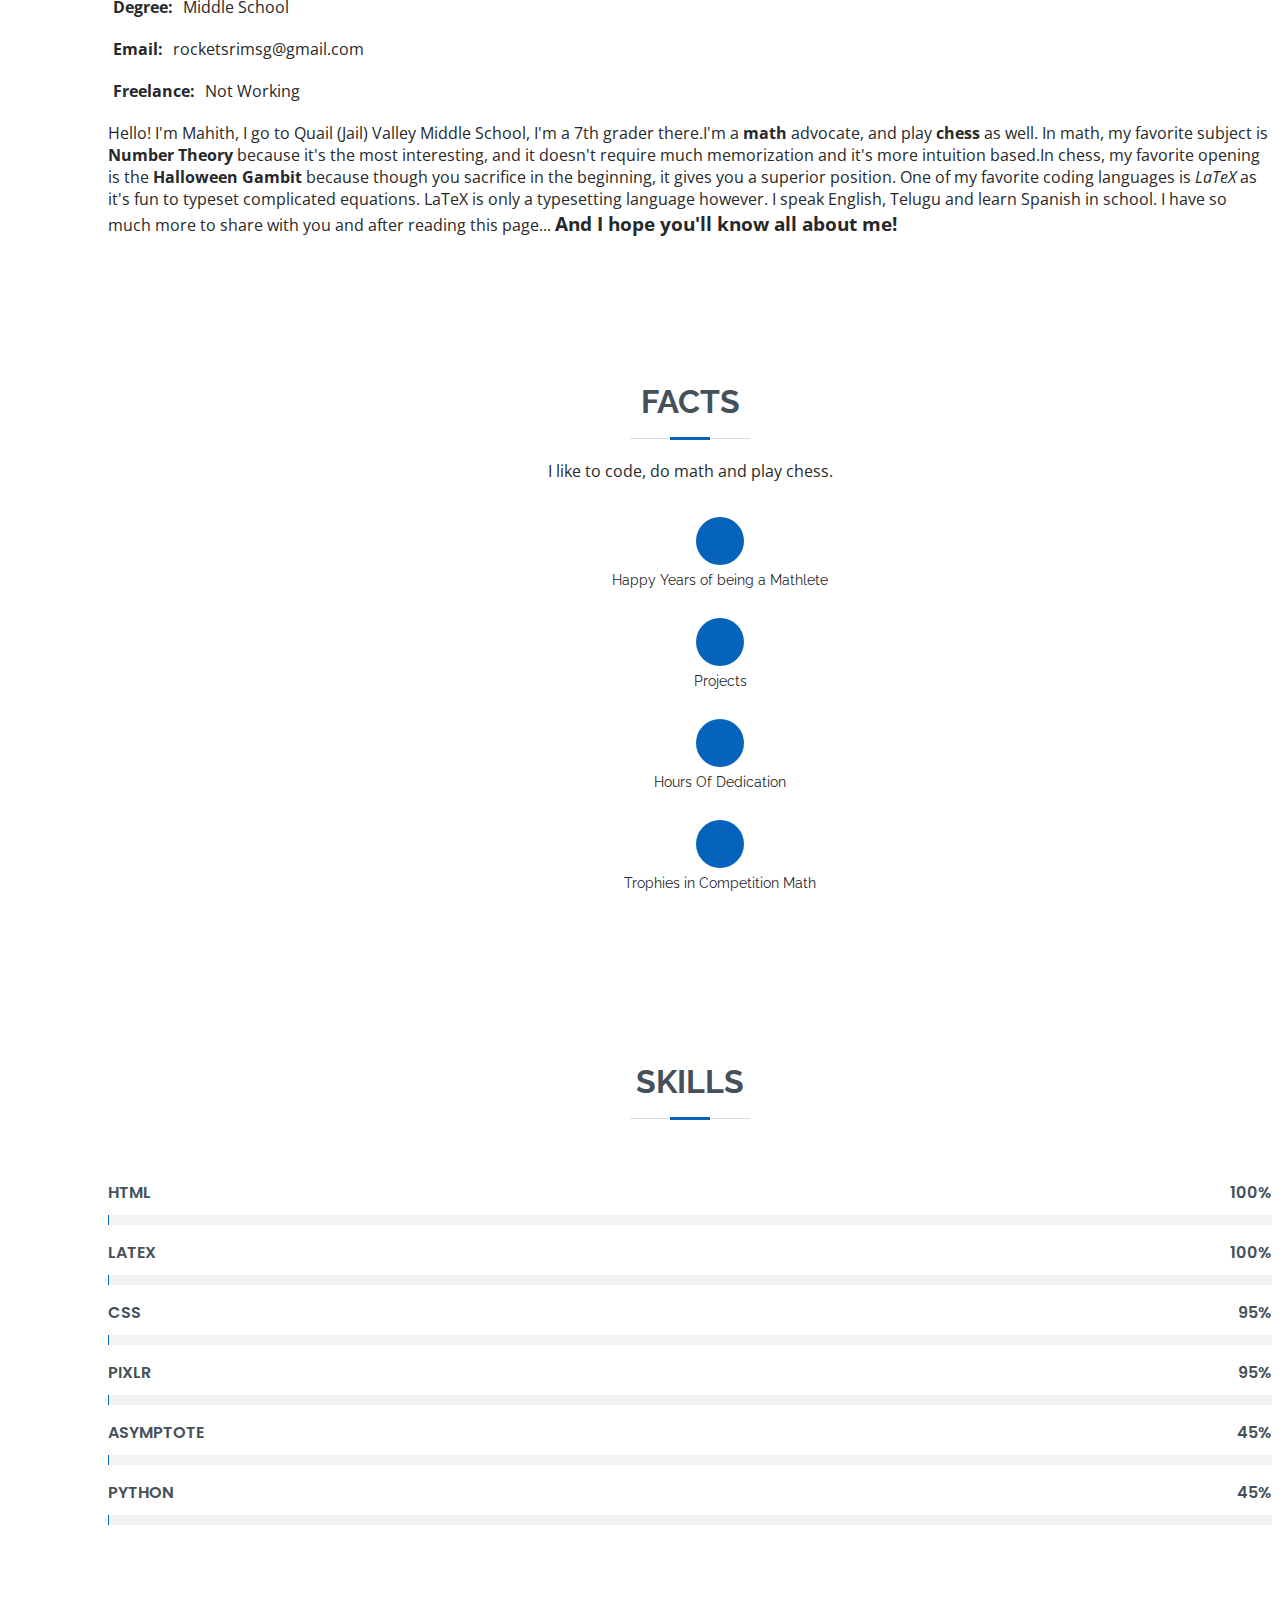
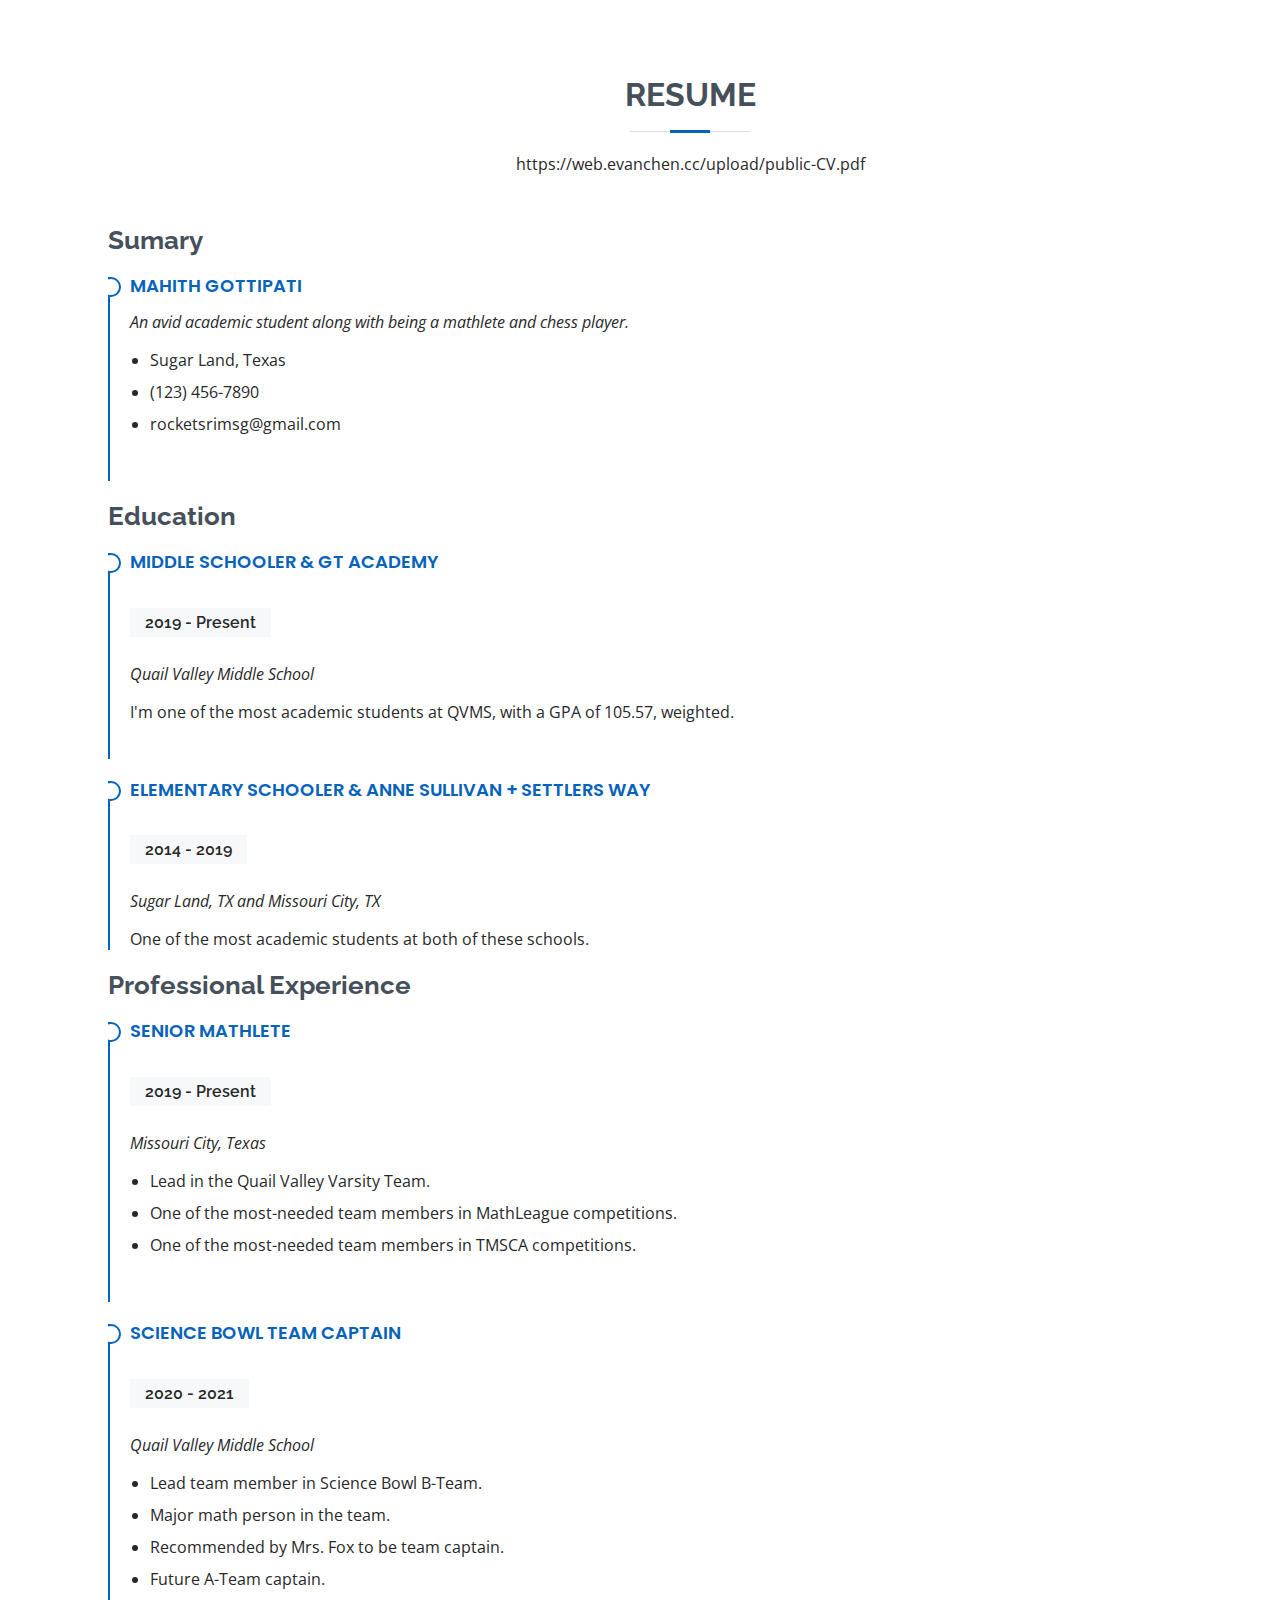
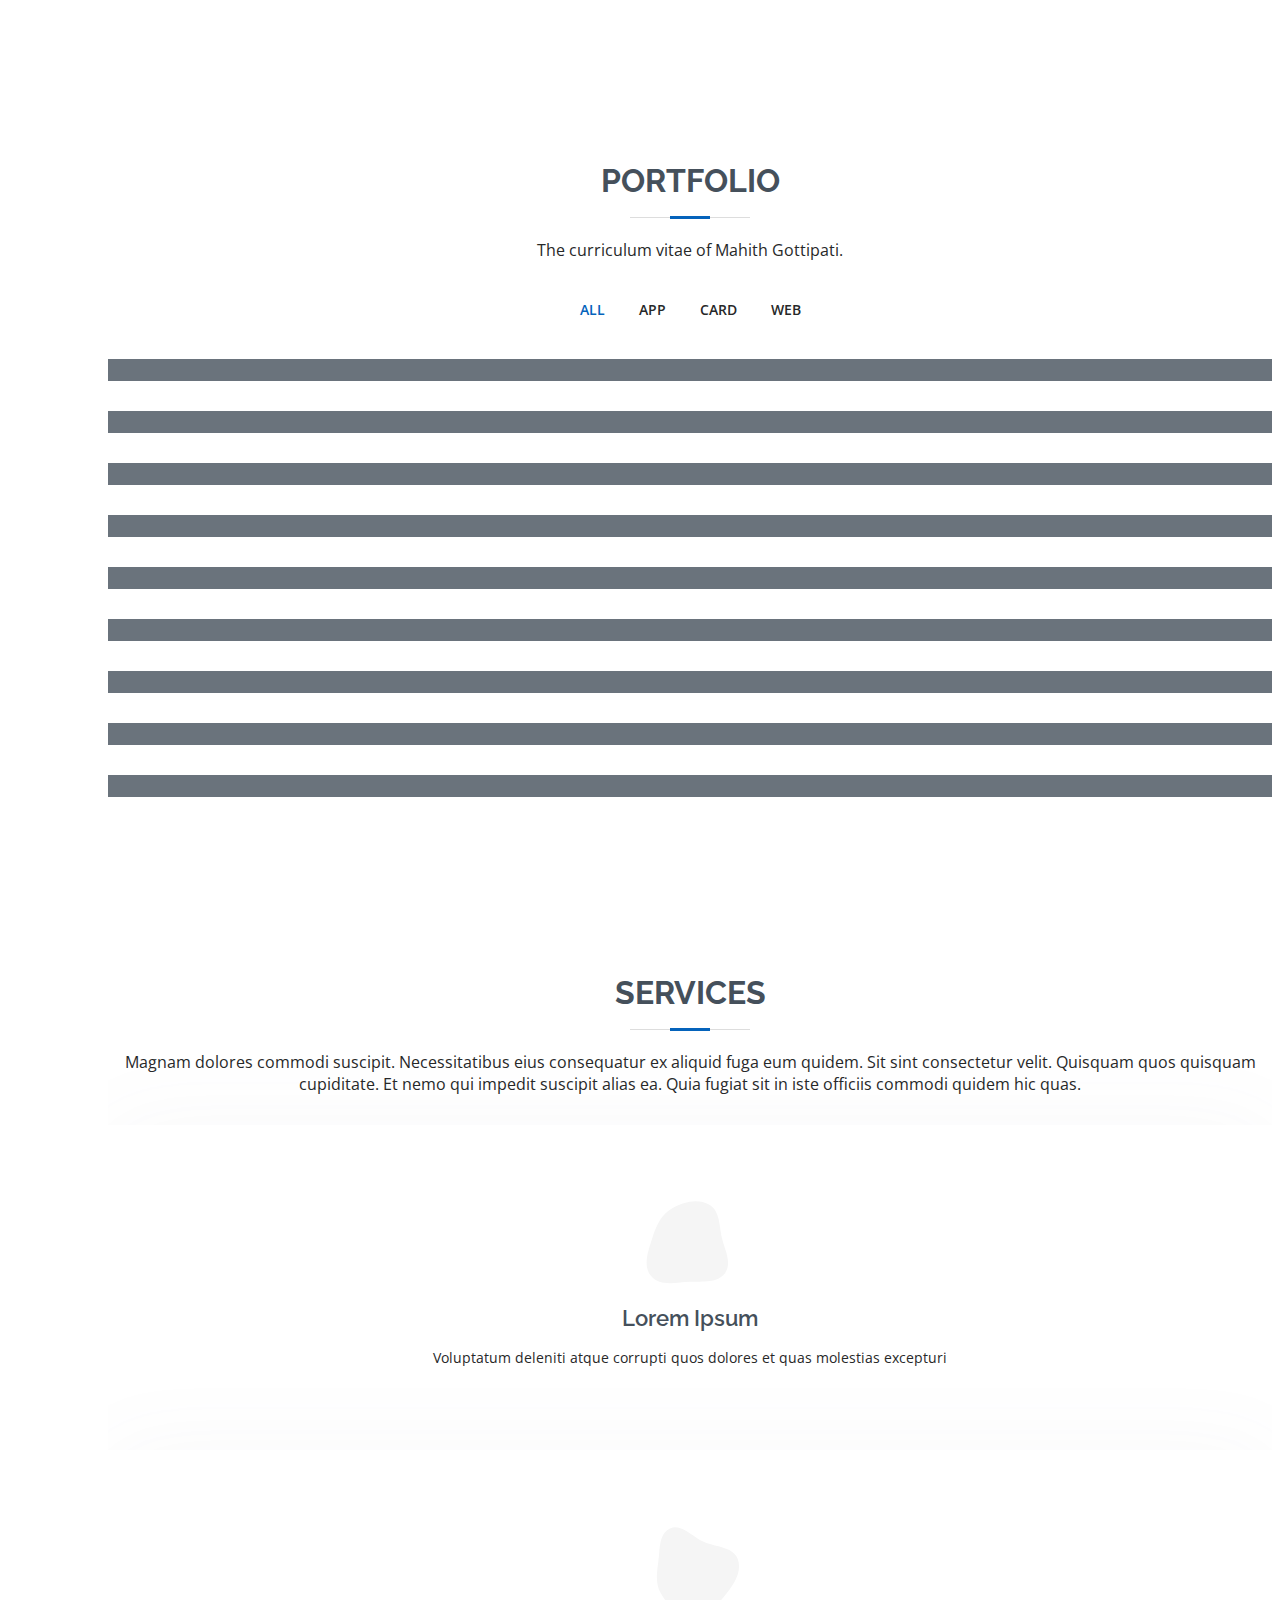
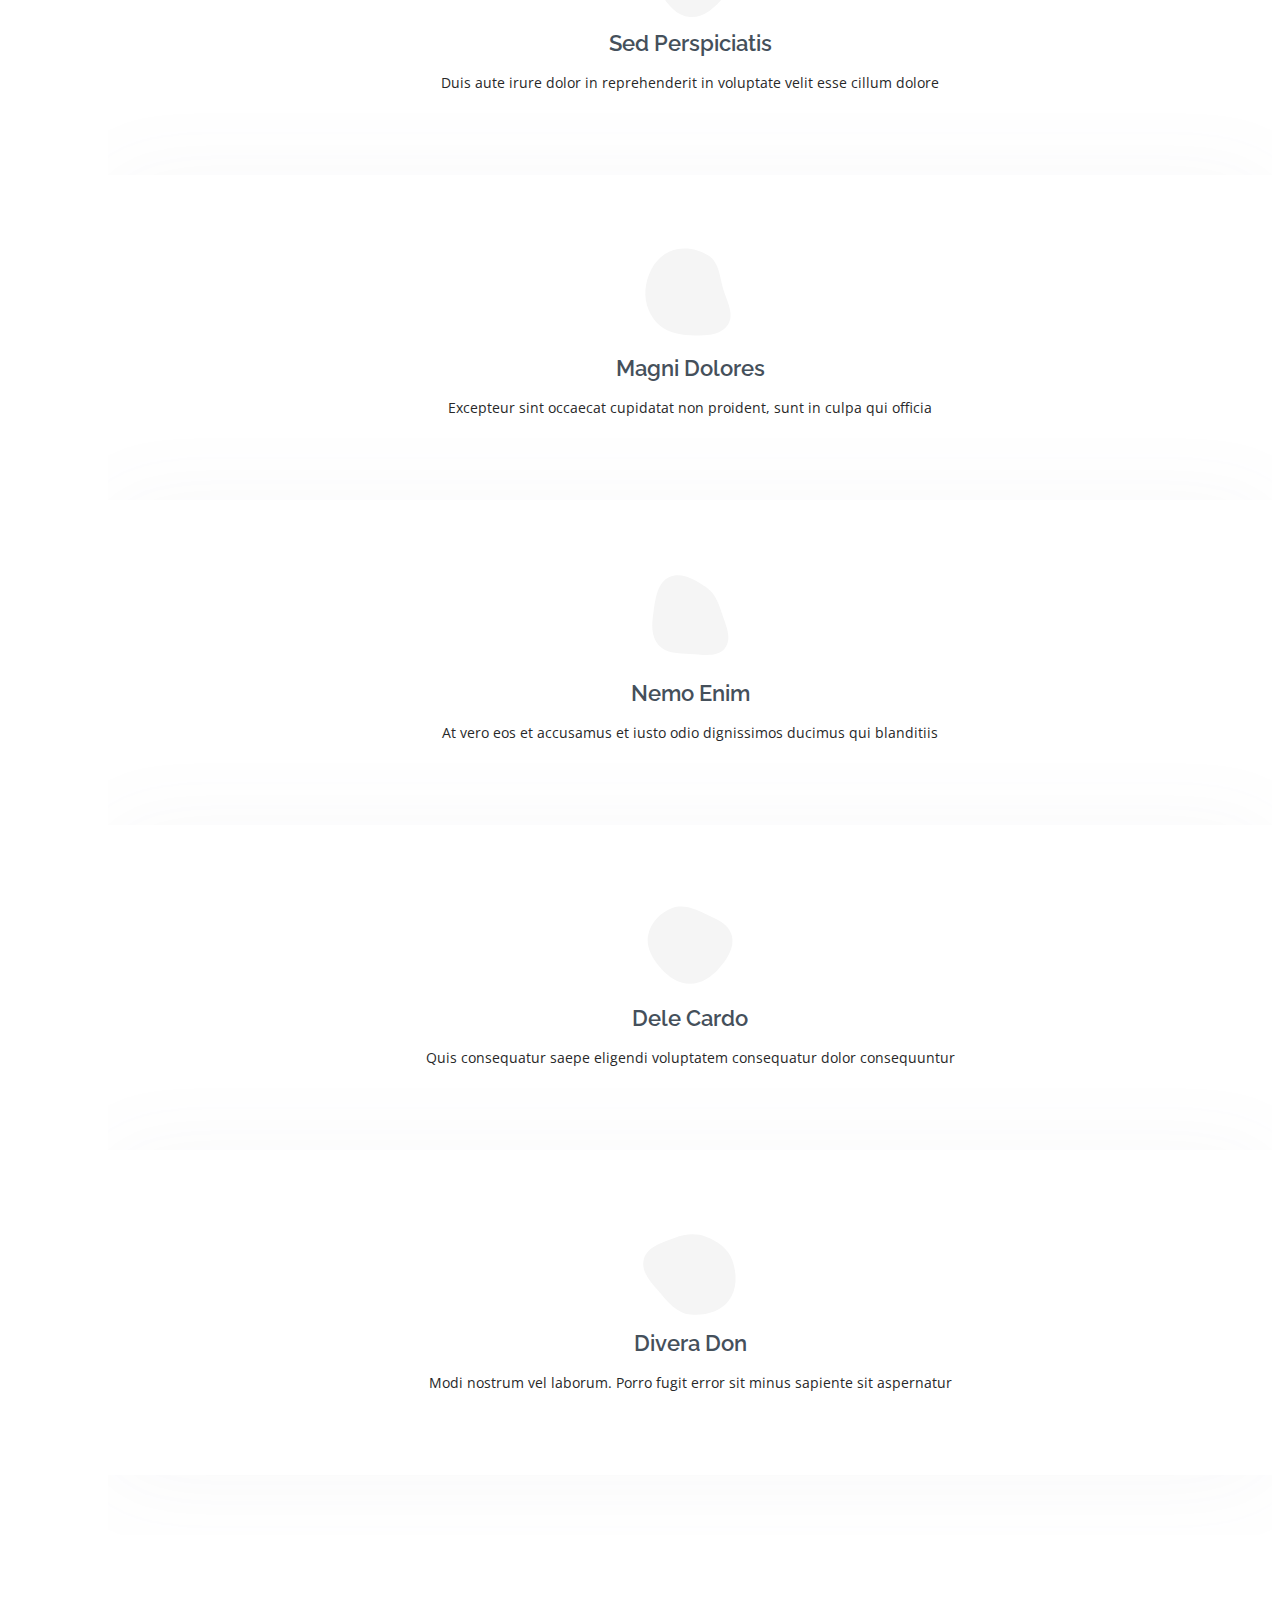
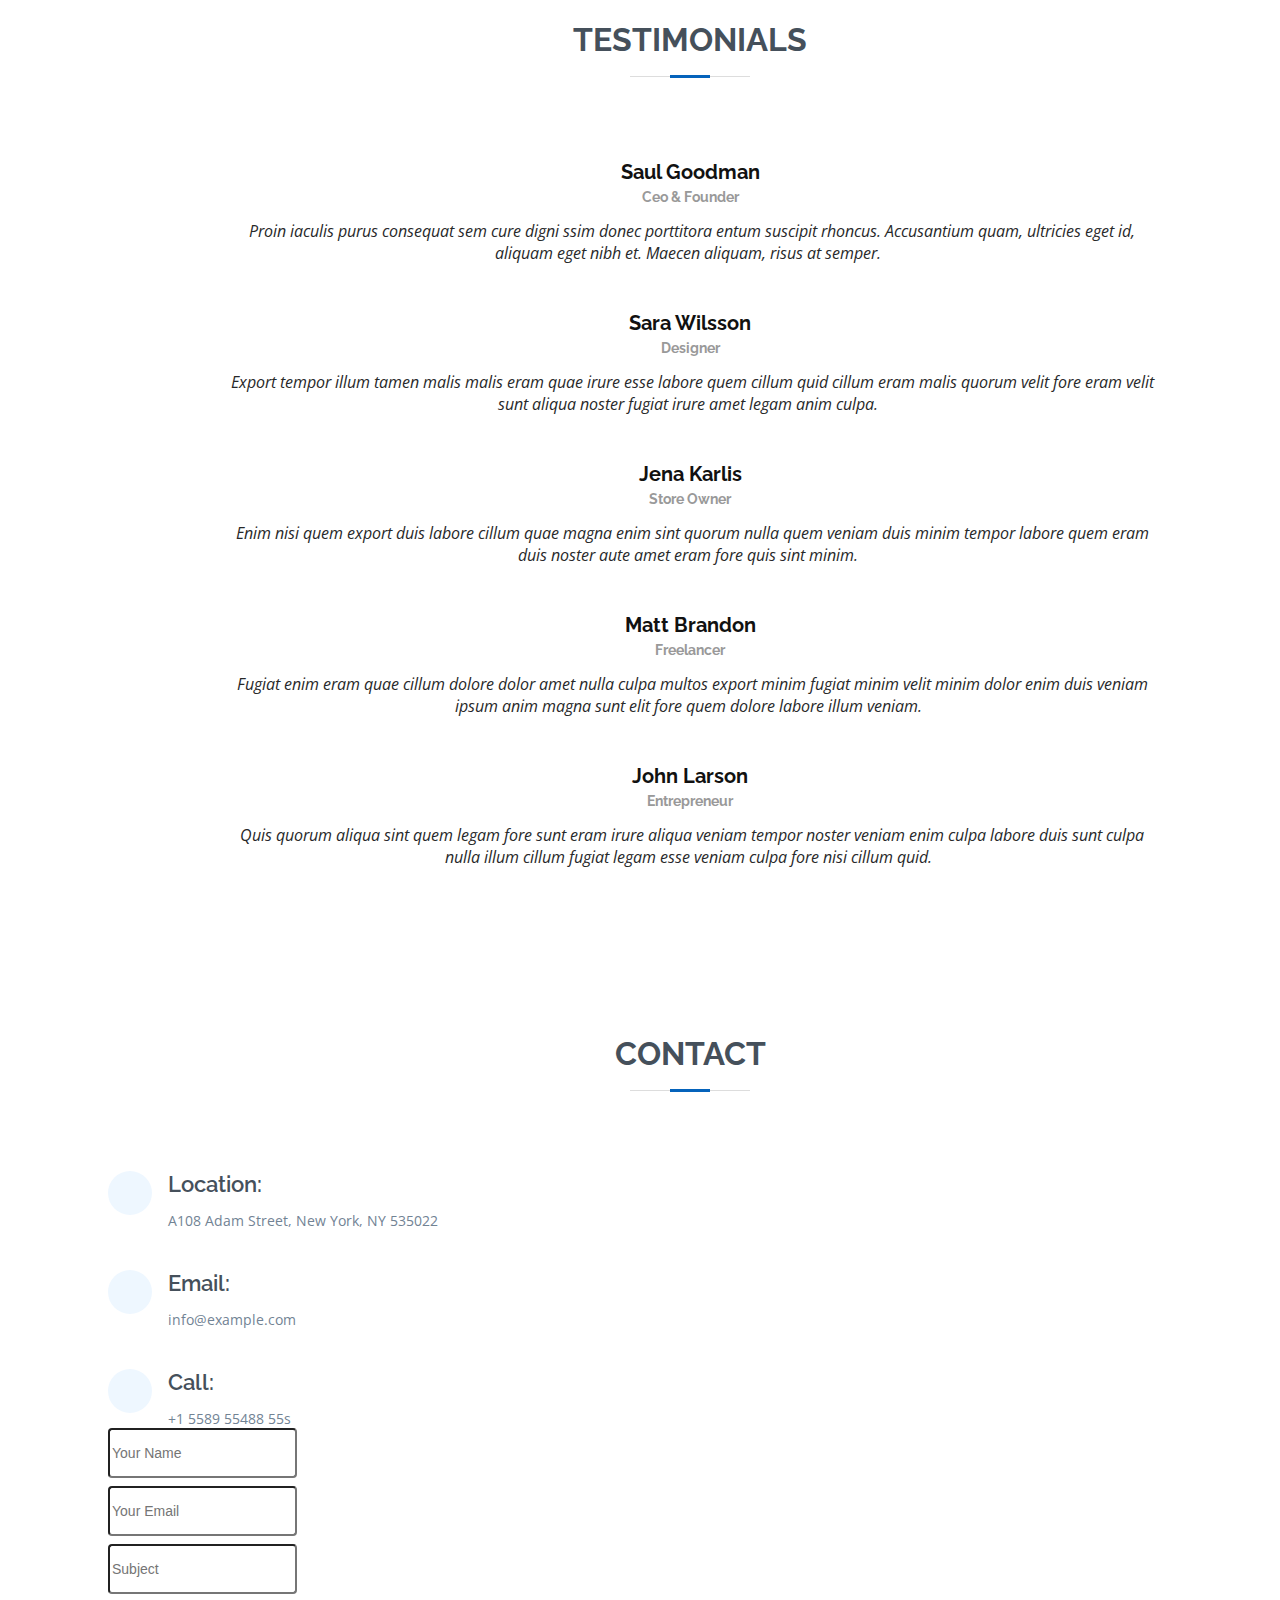
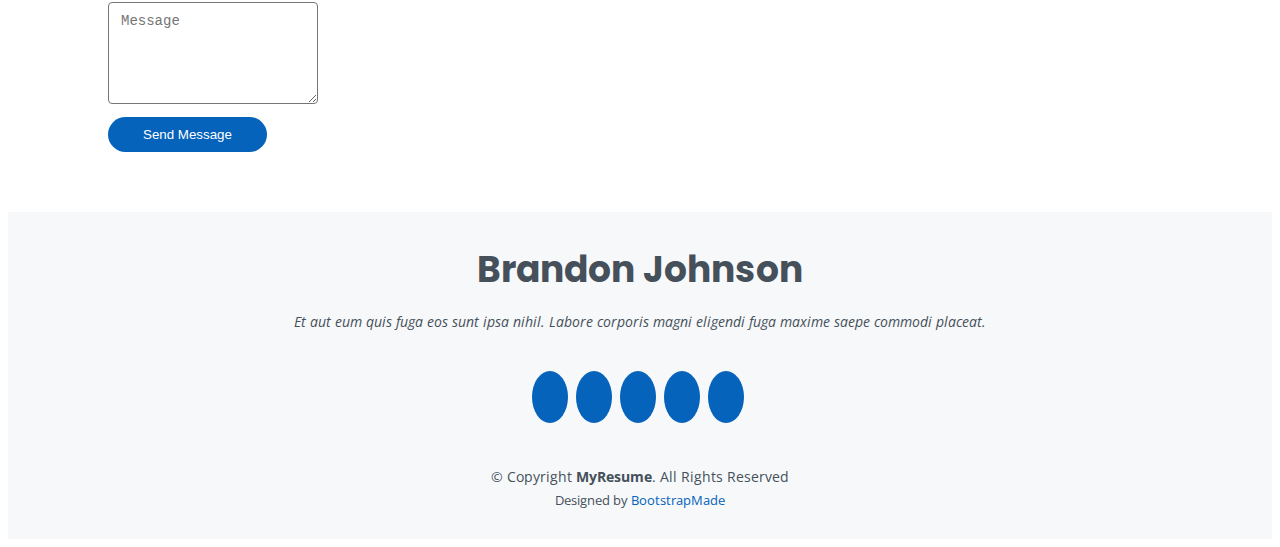
==== commit df33043d: "Update index.html" ====
--- a/index.html
+++ b/index.html
@@ -10,8 +10,8 @@
   <meta content="" name="keywords">
 
   <!-- Favicons -->
-  <link href="assets/img/favicon.png" rel="icon">
-  <link href="assets/img/apple-touch-icon.png" rel="apple-touch-icon">
+  <link href="favicon.png" rel="icon">
+  <link href="apple-touch-icon.png" rel="apple-touch-icon">
 
   <!-- Google Fonts -->
   <link href="https://fonts.googleapis.com/css?family=Open+Sans:300,300i,400,400i,600,600i,700,700i|Raleway:300,300i,400,400i,500,500i,600,600i,700,700i|Poppins:300,300i,400,400i,500,500i,600,600i,700,700i" rel="stylesheet">
@@ -25,7 +25,7 @@
   <link href="assets/vendor/swiper/swiper-bundle.min.css" rel="stylesheet">
 
   <!-- Template Main CSS File -->
-  <link href="assets/css/style.css" rel="stylesheet">
+  <link href="style.css" rel="stylesheet">
 
   <!-- =======================================================
   * Template Name: MyResume - v4.3.0
@@ -742,4 +742,4 @@
 
 </body>
 
-</html>+</html>
--- a/style.css
+++ b/style.css
@@ -0,0 +1,1192 @@
+/**
+* Template Name: MyResume - v4.3.0
+* Template URL: https://bootstrapmade.com/free-html-bootstrap-template-my-resume/
+* Author: BootstrapMade.com
+* License: https://bootstrapmade.com/license/
+*/
+
+/*--------------------------------------------------------------
+# General
+--------------------------------------------------------------*/
+body {
+  font-family: "Open Sans", sans-serif;
+  color: #272829;
+}
+
+a {
+  color: #0563bb;
+  text-decoration: none;
+}
+
+a:hover {
+  color: #067ded;
+  text-decoration: none;
+}
+
+h1, h2, h3, h4, h5, h6 {
+  font-family: "Raleway", sans-serif;
+}
+
+/*--------------------------------------------------------------
+# Back to top button
+--------------------------------------------------------------*/
+.back-to-top {
+  position: fixed;
+  visibility: hidden;
+  opacity: 0;
+  right: 15px;
+  bottom: 15px;
+  z-index: 996;
+  background: #0563bb;
+  width: 40px;
+  height: 40px;
+  border-radius: 50px;
+  transition: all 0.4s;
+}
+
+.back-to-top i {
+  font-size: 28px;
+  color: #fff;
+  line-height: 0;
+}
+
+.back-to-top:hover {
+  background: #0678e3;
+  color: #fff;
+}
+
+.back-to-top.active {
+  visibility: visible;
+  opacity: 1;
+}
+
+/*--------------------------------------------------------------
+# Preloader
+--------------------------------------------------------------*/
+#preloader {
+  position: fixed;
+  top: 0;
+  left: 0;
+  right: 0;
+  bottom: 0;
+  z-index: 9999;
+  overflow: hidden;
+  background: #fff;
+}
+
+#preloader:before {
+  content: "";
+  position: fixed;
+  top: calc(50% - 30px);
+  left: calc(50% - 30px);
+  border: 6px solid #0563bb;
+  border-top-color: #fff;
+  border-bottom-color: #fff;
+  border-radius: 50%;
+  width: 60px;
+  height: 60px;
+  -webkit-animation: animate-preloader 1s linear infinite;
+  animation: animate-preloader 1s linear infinite;
+}
+
+@-webkit-keyframes animate-preloader {
+  0% {
+    transform: rotate(0deg);
+  }
+  100% {
+    transform: rotate(360deg);
+  }
+}
+
+@keyframes animate-preloader {
+  0% {
+    transform: rotate(0deg);
+  }
+  100% {
+    transform: rotate(360deg);
+  }
+}
+
+/*--------------------------------------------------------------
+# Disable aos animation delay on mobile devices
+--------------------------------------------------------------*/
+@media screen and (max-width: 768px) {
+  [data-aos-delay] {
+    transition-delay: 0 !important;
+  }
+}
+
+/*--------------------------------------------------------------
+# Header
+--------------------------------------------------------------*/
+#header {
+  position: fixed;
+  top: 0;
+  left: 0;
+  bottom: 0;
+  z-index: 9997;
+  transition: all 0.5s;
+  padding: 15px;
+  overflow-y: auto;
+}
+
+@media (max-width: 992px) {
+  #header {
+    width: 300px;
+    background: #fff;
+    border-right: 1px solid #e6e9ec;
+    left: -300px;
+  }
+}
+
+@media (min-width: 992px) {
+  #main {
+    margin-left: 100px;
+  }
+}
+
+/*--------------------------------------------------------------
+# Navigation Menu
+--------------------------------------------------------------*/
+/**
+* Desktop Navigation 
+*/
+.nav-menu {
+  padding: 0;
+  display: block;
+}
+
+.nav-menu * {
+  margin: 0;
+  padding: 0;
+  list-style: none;
+}
+
+.nav-menu > ul > li {
+  position: relative;
+  white-space: nowrap;
+}
+
+.nav-menu a, .nav-menu a:focus {
+  display: flex;
+  align-items: center;
+  color: #45505b;
+  padding: 10px 18px;
+  margin-bottom: 8px;
+  transition: 0.3s;
+  font-size: 15px;
+  border-radius: 50px;
+  background: #f2f3f5;
+  height: 56px;
+  width: 100%;
+  overflow: hidden;
+  transition: 0.3s;
+}
+
+.nav-menu a i, .nav-menu a:focus i {
+  font-size: 20px;
+}
+
+.nav-menu a span, .nav-menu a:focus span {
+  padding: 0 5px 0 7px;
+  color: #45505b;
+}
+
+@media (min-width: 992px) {
+  .nav-menu a, .nav-menu a:focus {
+    width: 56px;
+  }
+  .nav-menu a span, .nav-menu a:focus span {
+    display: none;
+    color: #fff;
+  }
+}
+
+.nav-menu a:hover, .nav-menu .active, .nav-menu .active:focus, .nav-menu li:hover > a {
+  color: #fff;
+  background: #0563bb;
+}
+
+.nav-menu a:hover span, .nav-menu .active span, .nav-menu .active:focus span, .nav-menu li:hover > a span {
+  color: #fff;
+}
+
+.nav-menu a:hover, .nav-menu li:hover > a {
+  width: 100%;
+  color: #fff;
+}
+
+.nav-menu a:hover span, .nav-menu li:hover > a span {
+  display: block;
+}
+
+/**
+* Mobile Navigation 
+*/
+.mobile-nav-toggle {
+  position: fixed;
+  right: 10px;
+  top: 10px;
+  z-index: 9998;
+  border: 0;
+  background: none;
+  font-size: 28px;
+  transition: all 0.4s;
+  outline: none !important;
+  line-height: 0;
+  cursor: pointer;
+  border-radius: 50px;
+  padding: 5px;
+}
+
+.mobile-nav-toggle i {
+  color: #45505b;
+}
+
+.mobile-nav-active {
+  overflow: hidden;
+}
+
+.mobile-nav-active #header {
+  left: 0;
+}
+
+.mobile-nav-active .mobile-nav-toggle {
+  color: #fff;
+  background-color: #0563bb;
+}
+
+/*--------------------------------------------------------------
+# Hero Section
+--------------------------------------------------------------*/
+#hero {
+  width: 100%;
+  height: 100vh;
+  background: url("../img/hero-bg.jpg") top right no-repeat;
+  background-size: cover;
+  position: relative;
+}
+
+@media (min-width: 992px) {
+  #hero {
+    padding-left: 160px;
+  }
+}
+
+#hero:before {
+  content: "";
+  background: rgba(255, 255, 255, 0.8);
+  position: absolute;
+  bottom: 0;
+  top: 0;
+  left: 0;
+  right: 0;
+}
+
+#hero h1 {
+  margin: 0;
+  font-size: 64px;
+  font-weight: 700;
+  line-height: 56px;
+  color: #45505b;
+}
+
+#hero p {
+  color: #45505b;
+  margin: 15px 0 0 0;
+  font-size: 26px;
+  font-family: "Poppins", sans-serif;
+}
+
+#hero p span {
+  color: #0563bb;
+  letter-spacing: 1px;
+}
+
+#hero .social-links {
+  margin-top: 30px;
+}
+
+#hero .social-links a {
+  font-size: 24px;
+  display: inline-block;
+  color: #45505b;
+  line-height: 1;
+  margin-right: 20px;
+  transition: 0.3s;
+}
+
+#hero .social-links a:hover {
+  color: #0563bb;
+}
+
+@media (max-width: 992px) {
+  #hero {
+    text-align: center;
+  }
+  #hero h1 {
+    font-size: 32px;
+    line-height: 36px;
+  }
+  #hero p {
+    margin-top: 10px;
+    font-size: 20px;
+    line-height: 24px;
+  }
+}
+
+/*--------------------------------------------------------------
+# Sections General
+--------------------------------------------------------------*/
+section {
+  padding: 60px 0;
+  overflow: hidden;
+}
+
+.section-title {
+  text-align: center;
+  padding-bottom: 30px;
+}
+
+.section-title h2 {
+  font-size: 32px;
+  font-weight: bold;
+  text-transform: uppercase;
+  margin-bottom: 20px;
+  padding-bottom: 20px;
+  position: relative;
+  color: #45505b;
+}
+
+.section-title h2::before {
+  content: '';
+  position: absolute;
+  display: block;
+  width: 120px;
+  height: 1px;
+  background: #ddd;
+  bottom: 1px;
+  left: calc(50% - 60px);
+}
+
+.section-title h2::after {
+  content: '';
+  position: absolute;
+  display: block;
+  width: 40px;
+  height: 3px;
+  background: #0563bb;
+  bottom: 0;
+  left: calc(50% - 20px);
+}
+
+.section-title p {
+  margin-bottom: 0;
+}
+
+/*--------------------------------------------------------------
+# About
+--------------------------------------------------------------*/
+.about .content h3 {
+  font-weight: 700;
+  font-size: 26px;
+  color: #728394;
+}
+
+.about .content ul {
+  list-style: none;
+  padding: 0;
+}
+
+.about .content ul li {
+  margin-bottom: 20px;
+  display: flex;
+  align-items: center;
+}
+
+.about .content ul strong {
+  margin-right: 10px;
+}
+
+.about .content ul i {
+  font-size: 16px;
+  margin-right: 5px;
+  color: #0563bb;
+  line-height: 0;
+}
+
+.about .content p:last-child {
+  margin-bottom: 0;
+}
+
+/*--------------------------------------------------------------
+# Facts
+--------------------------------------------------------------*/
+.facts .count-box {
+  padding: 30px 30px 25px 30px;
+  margin-top: 30px;
+  width: 100%;
+  position: relative;
+  text-align: center;
+  background: #fff;
+}
+
+.facts .count-box i {
+  position: absolute;
+  top: -25px;
+  left: 50%;
+  transform: translateX(-50%);
+  font-size: 24px;
+  background: #0563bb;
+  color: #fff;
+  border-radius: 50px;
+  display: inline-flex;
+  align-items: center;
+  justify-content: center;
+  width: 48px;
+  height: 48px;
+}
+
+.facts .count-box span {
+  font-size: 36px;
+  display: block;
+  font-weight: 600;
+  color: #011426;
+}
+
+.facts .count-box p {
+  padding: 0;
+  margin: 0;
+  font-family: "Raleway", sans-serif;
+  font-size: 14px;
+}
+
+/*--------------------------------------------------------------
+# Akills
+--------------------------------------------------------------*/
+.skills .progress {
+  height: 60px;
+  display: block;
+  background: none;
+  border-radius: 0;
+}
+
+.skills .progress .skill {
+  padding: 10px 0;
+  margin: 0;
+  text-transform: uppercase;
+  display: block;
+  font-weight: 600;
+  font-family: "Poppins", sans-serif;
+  color: #45505b;
+}
+
+.skills .progress .skill .val {
+  float: right;
+  font-style: normal;
+}
+
+.skills .progress-bar-wrap {
+  background: #f2f3f5;
+}
+
+.skills .progress-bar {
+  width: 1px;
+  height: 10px;
+  transition: .9s;
+  background-color: #0563bb;
+}
+
+/*--------------------------------------------------------------
+# Resume
+--------------------------------------------------------------*/
+.resume .resume-title {
+  font-size: 26px;
+  font-weight: 700;
+  margin-top: 20px;
+  margin-bottom: 20px;
+  color: #45505b;
+}
+
+.resume .resume-item {
+  padding: 0 0 20px 20px;
+  margin-top: -2px;
+  border-left: 2px solid #0563bb;
+  position: relative;
+}
+
+.resume .resume-item h4 {
+  line-height: 18px;
+  font-size: 18px;
+  font-weight: 600;
+  text-transform: uppercase;
+  font-family: "Poppins", sans-serif;
+  color: #0563bb;
+  margin-bottom: 10px;
+}
+
+.resume .resume-item h5 {
+  font-size: 16px;
+  background: #f7f8f9;
+  padding: 5px 15px;
+  display: inline-block;
+  font-weight: 600;
+  margin-bottom: 10px;
+}
+
+.resume .resume-item ul {
+  padding-left: 20px;
+}
+
+.resume .resume-item ul li {
+  padding-bottom: 10px;
+}
+
+.resume .resume-item:last-child {
+  padding-bottom: 0;
+}
+
+.resume .resume-item::before {
+  content: "";
+  position: absolute;
+  width: 16px;
+  height: 16px;
+  border-radius: 50px;
+  left: -9px;
+  top: 0;
+  background: #fff;
+  border: 2px solid #0563bb;
+}
+
+/*--------------------------------------------------------------
+# Portfolio
+--------------------------------------------------------------*/
+.portfolio .portfolio-item {
+  margin-bottom: 30px;
+}
+
+.portfolio #portfolio-flters {
+  padding: 0;
+  margin: 0 auto 25px auto;
+  list-style: none;
+  text-align: center;
+  background: #fff;
+  border-radius: 50px;
+  padding: 2px 15px;
+}
+
+.portfolio #portfolio-flters li {
+  cursor: pointer;
+  display: inline-block;
+  padding: 10px 15px;
+  font-size: 14px;
+  font-weight: 600;
+  line-height: 1;
+  text-transform: uppercase;
+  color: #272829;
+  margin-bottom: 5px;
+  transition: all 0.3s ease-in-out;
+}
+
+.portfolio #portfolio-flters li:hover, .portfolio #portfolio-flters li.filter-active {
+  color: #0563bb;
+}
+
+.portfolio #portfolio-flters li:last-child {
+  margin-right: 0;
+}
+
+.portfolio .portfolio-wrap {
+  transition: 0.3s;
+  position: relative;
+  overflow: hidden;
+  z-index: 1;
+  background: rgba(69, 80, 91, 0.8);
+}
+
+.portfolio .portfolio-wrap::before {
+  content: "";
+  background: rgba(255, 255, 255, 0.7);
+  position: absolute;
+  left: 30px;
+  right: 30px;
+  top: 30px;
+  bottom: 30px;
+  transition: all ease-in-out 0.3s;
+  z-index: 2;
+  opacity: 0;
+}
+
+.portfolio .portfolio-wrap .portfolio-info {
+  opacity: 0;
+  position: absolute;
+  top: 0;
+  left: 0;
+  right: 0;
+  bottom: 0;
+  text-align: center;
+  z-index: 3;
+  transition: all ease-in-out 0.3s;
+  display: flex;
+  flex-direction: column;
+  justify-content: center;
+  align-items: center;
+}
+
+.portfolio .portfolio-wrap .portfolio-info::before {
+  display: block;
+  content: "";
+  width: 48px;
+  height: 48px;
+  position: absolute;
+  top: 35px;
+  left: 35px;
+  border-top: 3px solid #d7dce1;
+  border-left: 3px solid #d7dce1;
+  transition: all 0.5s ease 0s;
+  z-index: 9994;
+}
+
+.portfolio .portfolio-wrap .portfolio-info::after {
+  display: block;
+  content: "";
+  width: 48px;
+  height: 48px;
+  position: absolute;
+  bottom: 35px;
+  right: 35px;
+  border-bottom: 3px solid #d7dce1;
+  border-right: 3px solid #d7dce1;
+  transition: all 0.5s ease 0s;
+  z-index: 9994;
+}
+
+.portfolio .portfolio-wrap .portfolio-info h4 {
+  font-size: 20px;
+  color: #45505b;
+  font-weight: 600;
+}
+
+.portfolio .portfolio-wrap .portfolio-info p {
+  color: #45505b;
+  font-size: 14px;
+  text-transform: uppercase;
+  padding: 0;
+  margin: 0;
+}
+
+.portfolio .portfolio-wrap .portfolio-links {
+  text-align: center;
+  z-index: 4;
+}
+
+.portfolio .portfolio-wrap .portfolio-links a {
+  color: #45505b;
+  margin: 0 2px;
+  font-size: 28px;
+  display: inline-block;
+  transition: 0.3s;
+}
+
+.portfolio .portfolio-wrap .portfolio-links a:hover {
+  color: #148af9;
+}
+
+.portfolio .portfolio-wrap:hover::before {
+  top: 0;
+  left: 0;
+  right: 0;
+  bottom: 0;
+  opacity: 1;
+}
+
+.portfolio .portfolio-wrap:hover .portfolio-info {
+  opacity: 1;
+}
+
+.portfolio .portfolio-wrap:hover .portfolio-info::before {
+  top: 15px;
+  left: 15px;
+}
+
+.portfolio .portfolio-wrap:hover .portfolio-info::after {
+  bottom: 15px;
+  right: 15px;
+}
+
+/*--------------------------------------------------------------
+# Portfolio Details
+--------------------------------------------------------------*/
+.portfolio-details {
+  padding-top: 40px;
+}
+
+.portfolio-details .portfolio-details-slider img {
+  width: 100%;
+}
+
+.portfolio-details .portfolio-details-slider .swiper-pagination {
+  margin-top: 20px;
+  position: relative;
+}
+
+.portfolio-details .portfolio-details-slider .swiper-pagination .swiper-pagination-bullet {
+  width: 12px;
+  height: 12px;
+  background-color: #fff;
+  opacity: 1;
+  border: 1px solid #0563bb;
+}
+
+.portfolio-details .portfolio-details-slider .swiper-pagination .swiper-pagination-bullet-active {
+  background-color: #0563bb;
+}
+
+.portfolio-details .portfolio-info {
+  padding: 30px;
+  box-shadow: 0px 0 30px rgba(69, 80, 91, 0.08);
+}
+
+.portfolio-details .portfolio-info h3 {
+  font-size: 22px;
+  font-weight: 700;
+  margin-bottom: 20px;
+  padding-bottom: 20px;
+  border-bottom: 1px solid #eee;
+}
+
+.portfolio-details .portfolio-info ul {
+  list-style: none;
+  padding: 0;
+  font-size: 15px;
+}
+
+.portfolio-details .portfolio-info ul li + li {
+  margin-top: 10px;
+}
+
+.portfolio-details .portfolio-description {
+  padding-top: 30px;
+}
+
+.portfolio-details .portfolio-description h2 {
+  font-size: 26px;
+  font-weight: 700;
+  margin-bottom: 20px;
+}
+
+.portfolio-details .portfolio-description p {
+  padding: 0;
+}
+
+/*--------------------------------------------------------------
+# Services
+--------------------------------------------------------------*/
+.services .icon-box {
+  text-align: center;
+  padding: 70px 20px 80px 20px;
+  transition: all ease-in-out 0.3s;
+  background: #fff;
+  box-shadow: 0px 5px 90px 0px rgba(110, 123, 131, 0.05);
+}
+
+.services .icon-box .icon {
+  margin: 0 auto;
+  width: 100px;
+  height: 100px;
+  display: flex;
+  align-items: center;
+  justify-content: center;
+  transition: ease-in-out 0.3s;
+  position: relative;
+}
+
+.services .icon-box .icon i {
+  font-size: 36px;
+  transition: 0.5s;
+  position: relative;
+}
+
+.services .icon-box .icon svg {
+  position: absolute;
+  top: 0;
+  left: 0;
+}
+
+.services .icon-box .icon svg path {
+  transition: 0.5s;
+  fill: #f5f5f5;
+}
+
+.services .icon-box h4 {
+  font-weight: 600;
+  margin: 10px 0 15px 0;
+  font-size: 22px;
+}
+
+.services .icon-box h4 a {
+  color: #45505b;
+  transition: ease-in-out 0.3s;
+}
+
+.services .icon-box p {
+  line-height: 24px;
+  font-size: 14px;
+  margin-bottom: 0;
+}
+
+.services .icon-box:hover {
+  border-color: #fff;
+  box-shadow: 0px 0 35px 0 rgba(0, 0, 0, 0.08);
+}
+
+.services .iconbox-blue i {
+  color: #47aeff;
+}
+
+.services .iconbox-blue:hover .icon i {
+  color: #fff;
+}
+
+.services .iconbox-blue:hover .icon path {
+  fill: #47aeff;
+}
+
+.services .iconbox-orange i {
+  color: #ffa76e;
+}
+
+.services .iconbox-orange:hover .icon i {
+  color: #fff;
+}
+
+.services .iconbox-orange:hover .icon path {
+  fill: #ffa76e;
+}
+
+.services .iconbox-pink i {
+  color: #e80368;
+}
+
+.services .iconbox-pink:hover .icon i {
+  color: #fff;
+}
+
+.services .iconbox-pink:hover .icon path {
+  fill: #e80368;
+}
+
+.services .iconbox-yellow i {
+  color: #ffbb2c;
+}
+
+.services .iconbox-yellow:hover .icon i {
+  color: #fff;
+}
+
+.services .iconbox-yellow:hover .icon path {
+  fill: #ffbb2c;
+}
+
+.services .iconbox-red i {
+  color: #ff5828;
+}
+
+.services .iconbox-red:hover .icon i {
+  color: #fff;
+}
+
+.services .iconbox-red:hover .icon path {
+  fill: #ff5828;
+}
+
+.services .iconbox-teal i {
+  color: #11dbcf;
+}
+
+.services .iconbox-teal:hover .icon i {
+  color: #fff;
+}
+
+.services .iconbox-teal:hover .icon path {
+  fill: #11dbcf;
+}
+
+/*--------------------------------------------------------------
+# Testimonials
+--------------------------------------------------------------*/
+.testimonials .section-header {
+  margin-bottom: 40px;
+}
+
+.testimonials .testimonial-item {
+  text-align: center;
+}
+
+.testimonials .testimonial-item .testimonial-img {
+  width: 120px;
+  border-radius: 50%;
+  border: 4px solid #fff;
+  margin: 0 auto;
+}
+
+.testimonials .testimonial-item h3 {
+  font-size: 20px;
+  font-weight: bold;
+  margin: 10px 0 5px 0;
+  color: #111;
+}
+
+.testimonials .testimonial-item h4 {
+  font-size: 14px;
+  color: #999;
+  margin: 0 0 15px 0;
+}
+
+.testimonials .testimonial-item .quote-icon-left, .testimonials .testimonial-item .quote-icon-right {
+  color: #90c8fc;
+  font-size: 26px;
+}
+
+.testimonials .testimonial-item .quote-icon-left {
+  display: inline-block;
+  left: -5px;
+  position: relative;
+}
+
+.testimonials .testimonial-item .quote-icon-right {
+  display: inline-block;
+  right: -5px;
+  position: relative;
+  top: 10px;
+}
+
+.testimonials .testimonial-item p {
+  font-style: italic;
+  margin: 0 auto 15px auto;
+}
+
+.testimonials .swiper-pagination {
+  margin-top: 20px;
+  position: relative;
+}
+
+.testimonials .swiper-pagination .swiper-pagination-bullet {
+  width: 12px;
+  height: 12px;
+  background-color: #fff;
+  opacity: 1;
+  border: 1px solid #0563bb;
+}
+
+.testimonials .swiper-pagination .swiper-pagination-bullet-active {
+  background-color: #0563bb;
+}
+
+@media (min-width: 992px) {
+  .testimonials .testimonial-item p {
+    width: 80%;
+  }
+}
+
+/*--------------------------------------------------------------
+# Contact
+--------------------------------------------------------------*/
+.contact .info {
+  width: 100%;
+  background: #fff;
+}
+
+.contact .info i {
+  font-size: 20px;
+  color: #0563bb;
+  float: left;
+  width: 44px;
+  height: 44px;
+  background: #eef7ff;
+  display: flex;
+  justify-content: center;
+  align-items: center;
+  border-radius: 50px;
+  transition: all 0.3s ease-in-out;
+}
+
+.contact .info h4 {
+  padding: 0 0 0 60px;
+  font-size: 22px;
+  font-weight: 600;
+  margin-bottom: 5px;
+  color: #45505b;
+}
+
+.contact .info p {
+  padding: 0 0 0 60px;
+  margin-bottom: 0;
+  font-size: 14px;
+  color: #728394;
+}
+
+.contact .info .email, .contact .info .phone {
+  margin-top: 40px;
+}
+
+.contact .info .email:hover i, .contact .info .address:hover i, .contact .info .phone:hover i {
+  background: #0563bb;
+  color: #fff;
+}
+
+.contact .php-email-form {
+  width: 100%;
+  background: #fff;
+}
+
+.contact .php-email-form .form-group {
+  padding-bottom: 8px;
+}
+
+.contact .php-email-form .error-message {
+  display: none;
+  color: #fff;
+  background: #ed3c0d;
+  text-align: left;
+  padding: 15px;
+  font-weight: 600;
+}
+
+.contact .php-email-form .error-message br + br {
+  margin-top: 25px;
+}
+
+.contact .php-email-form .sent-message {
+  display: none;
+  color: #fff;
+  background: #18d26e;
+  text-align: center;
+  padding: 15px;
+  font-weight: 600;
+}
+
+.contact .php-email-form .loading {
+  display: none;
+  background: #fff;
+  text-align: center;
+  padding: 15px;
+}
+
+.contact .php-email-form .loading:before {
+  content: "";
+  display: inline-block;
+  border-radius: 50%;
+  width: 24px;
+  height: 24px;
+  margin: 0 10px -6px 0;
+  border: 3px solid #18d26e;
+  border-top-color: #eee;
+  -webkit-animation: animate-loading 1s linear infinite;
+  animation: animate-loading 1s linear infinite;
+}
+
+.contact .php-email-form input, .contact .php-email-form textarea {
+  border-radius: 4px;
+  box-shadow: none;
+  font-size: 14px;
+}
+
+.contact .php-email-form input {
+  height: 44px;
+}
+
+.contact .php-email-form textarea {
+  padding: 10px 12px;
+}
+
+.contact .php-email-form button[type="submit"] {
+  background: #0563bb;
+  border: 0;
+  padding: 10px 35px;
+  color: #fff;
+  transition: 0.4s;
+  border-radius: 50px;
+}
+
+.contact .php-email-form button[type="submit"]:hover {
+  background: #0678e3;
+}
+
+@-webkit-keyframes animate-loading {
+  0% {
+    transform: rotate(0deg);
+  }
+  100% {
+    transform: rotate(360deg);
+  }
+}
+
+@keyframes animate-loading {
+  0% {
+    transform: rotate(0deg);
+  }
+  100% {
+    transform: rotate(360deg);
+  }
+}
+
+/*--------------------------------------------------------------
+# Footer
+--------------------------------------------------------------*/
+#footer {
+  background: #f7f8f9;
+  color: #45505b;
+  font-size: 14px;
+  text-align: center;
+  padding: 30px 0;
+}
+
+#footer h3 {
+  font-size: 36px;
+  font-weight: 700;
+  position: relative;
+  font-family: "Poppins", sans-serif;
+  padding: 0;
+  margin: 0 0 15px 0;
+}
+
+#footer p {
+  font-size: 15;
+  font-style: italic;
+  padding: 0;
+  margin: 0 0 40px 0;
+}
+
+#footer .social-links {
+  margin: 0 0 40px 0;
+}
+
+#footer .social-links a {
+  font-size: 18px;
+  display: inline-block;
+  background: #0563bb;
+  color: #fff;
+  line-height: 1;
+  padding: 8px 0;
+  margin-right: 4px;
+  border-radius: 50%;
+  text-align: center;
+  width: 36px;
+  height: 36px;
+  transition: 0.3s;
+}
+
+#footer .social-links a:hover {
+  background: #0678e3;
+  color: #fff;
+  text-decoration: none;
+}
+
+#footer .copyright {
+  margin: 0 0 5px 0;
+}
+
+#footer .credits {
+  font-size: 13px;
+}
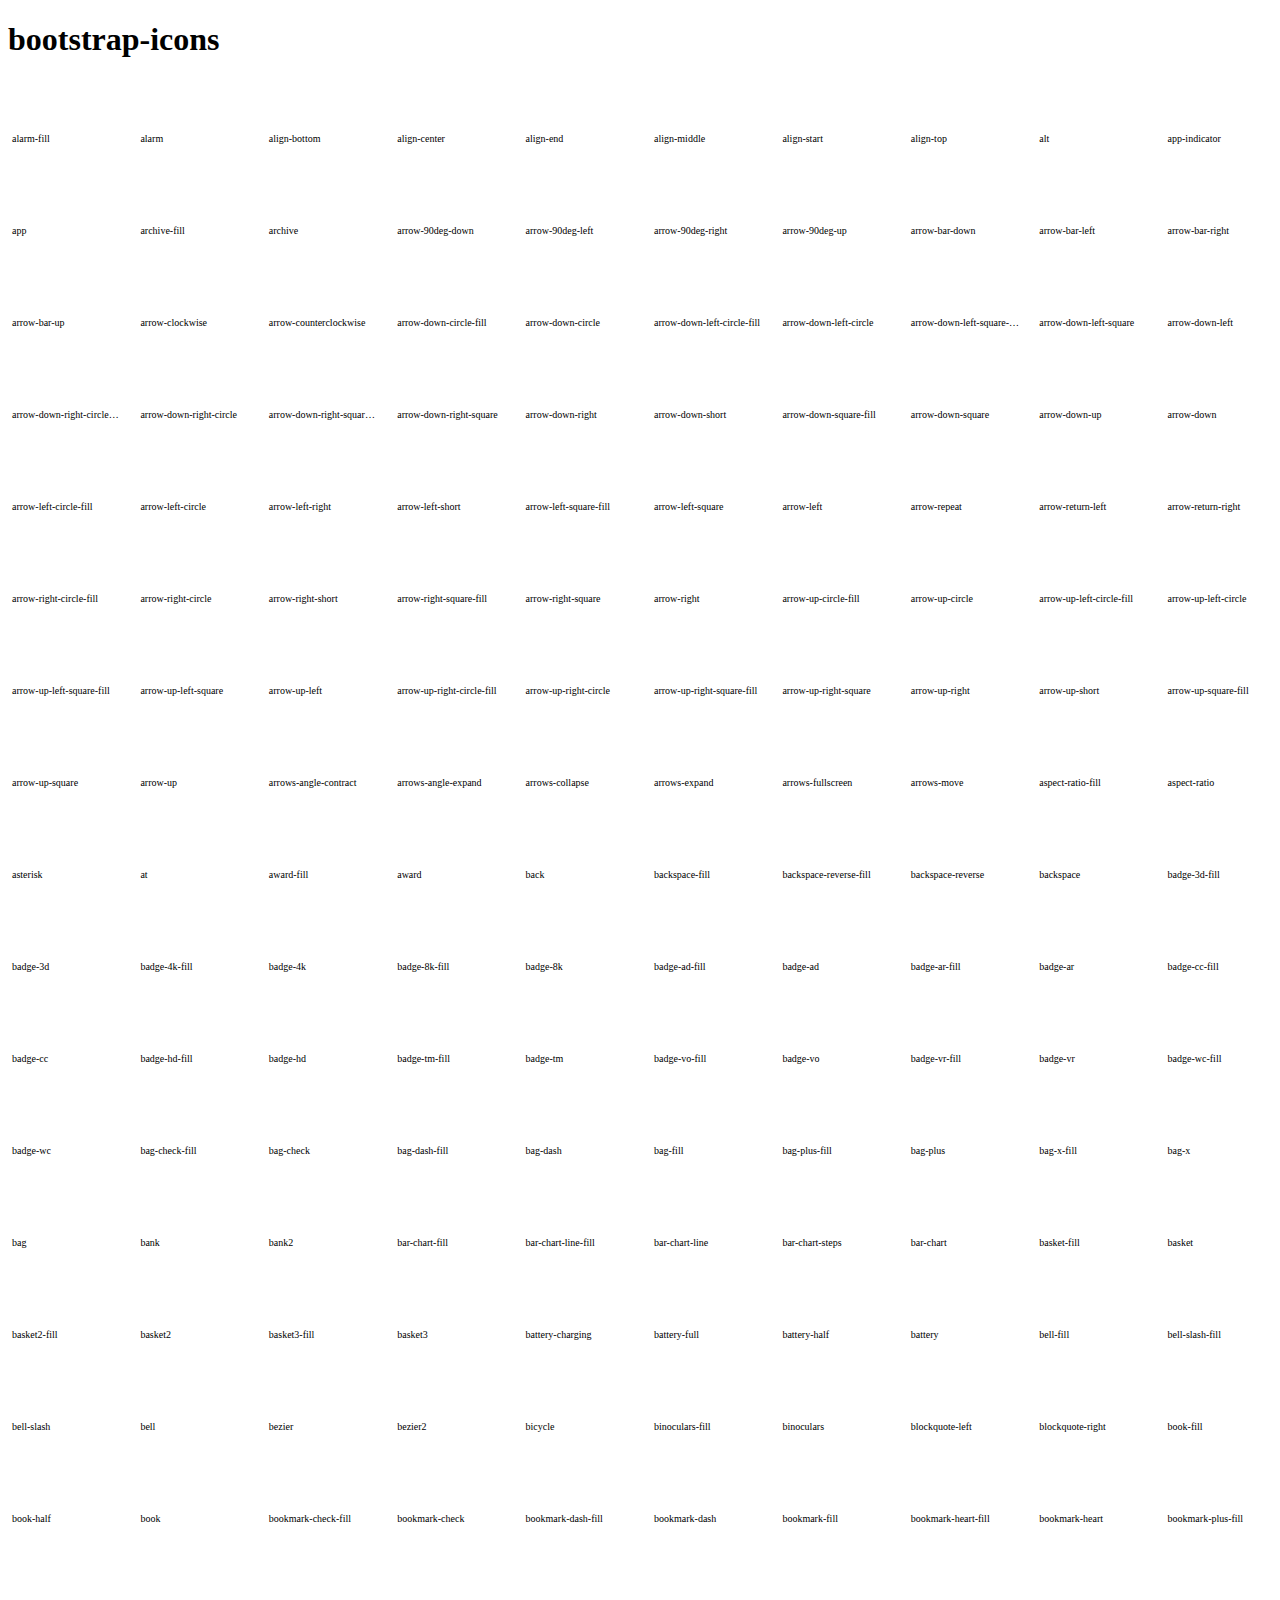
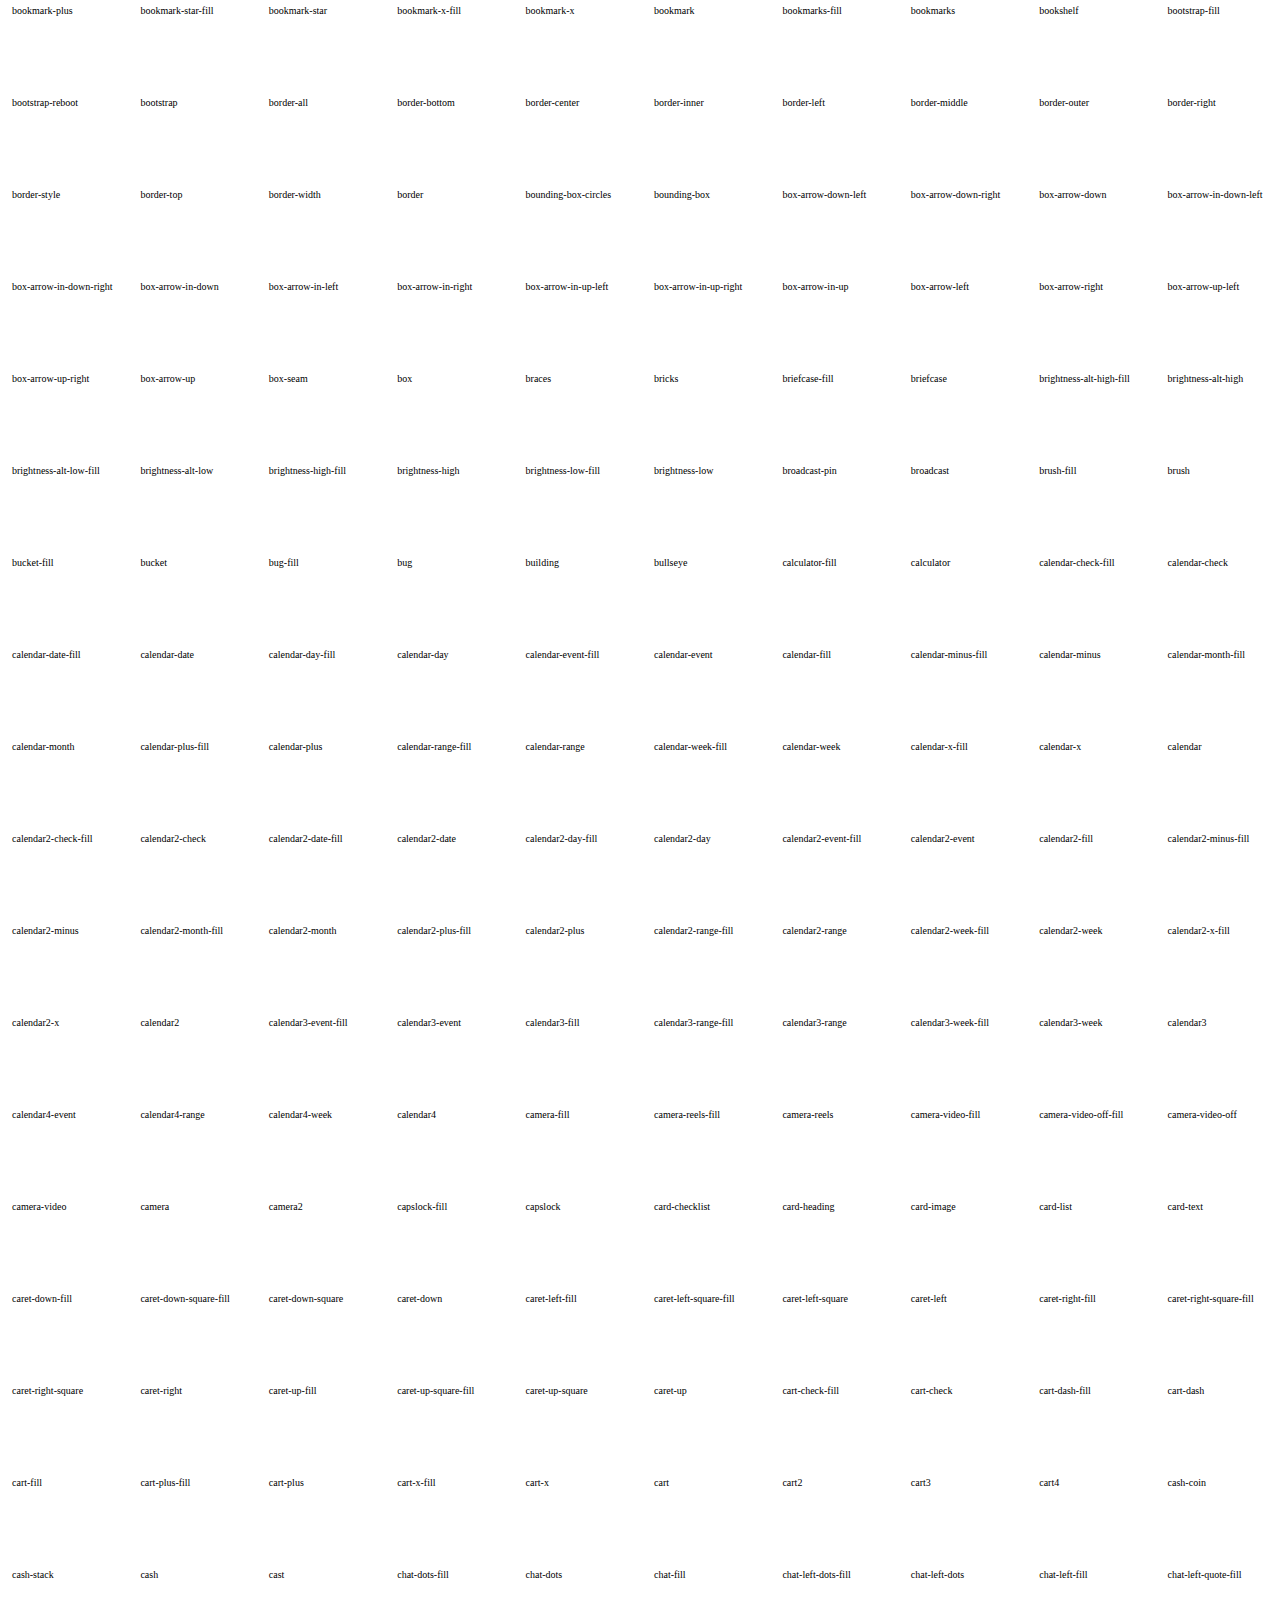
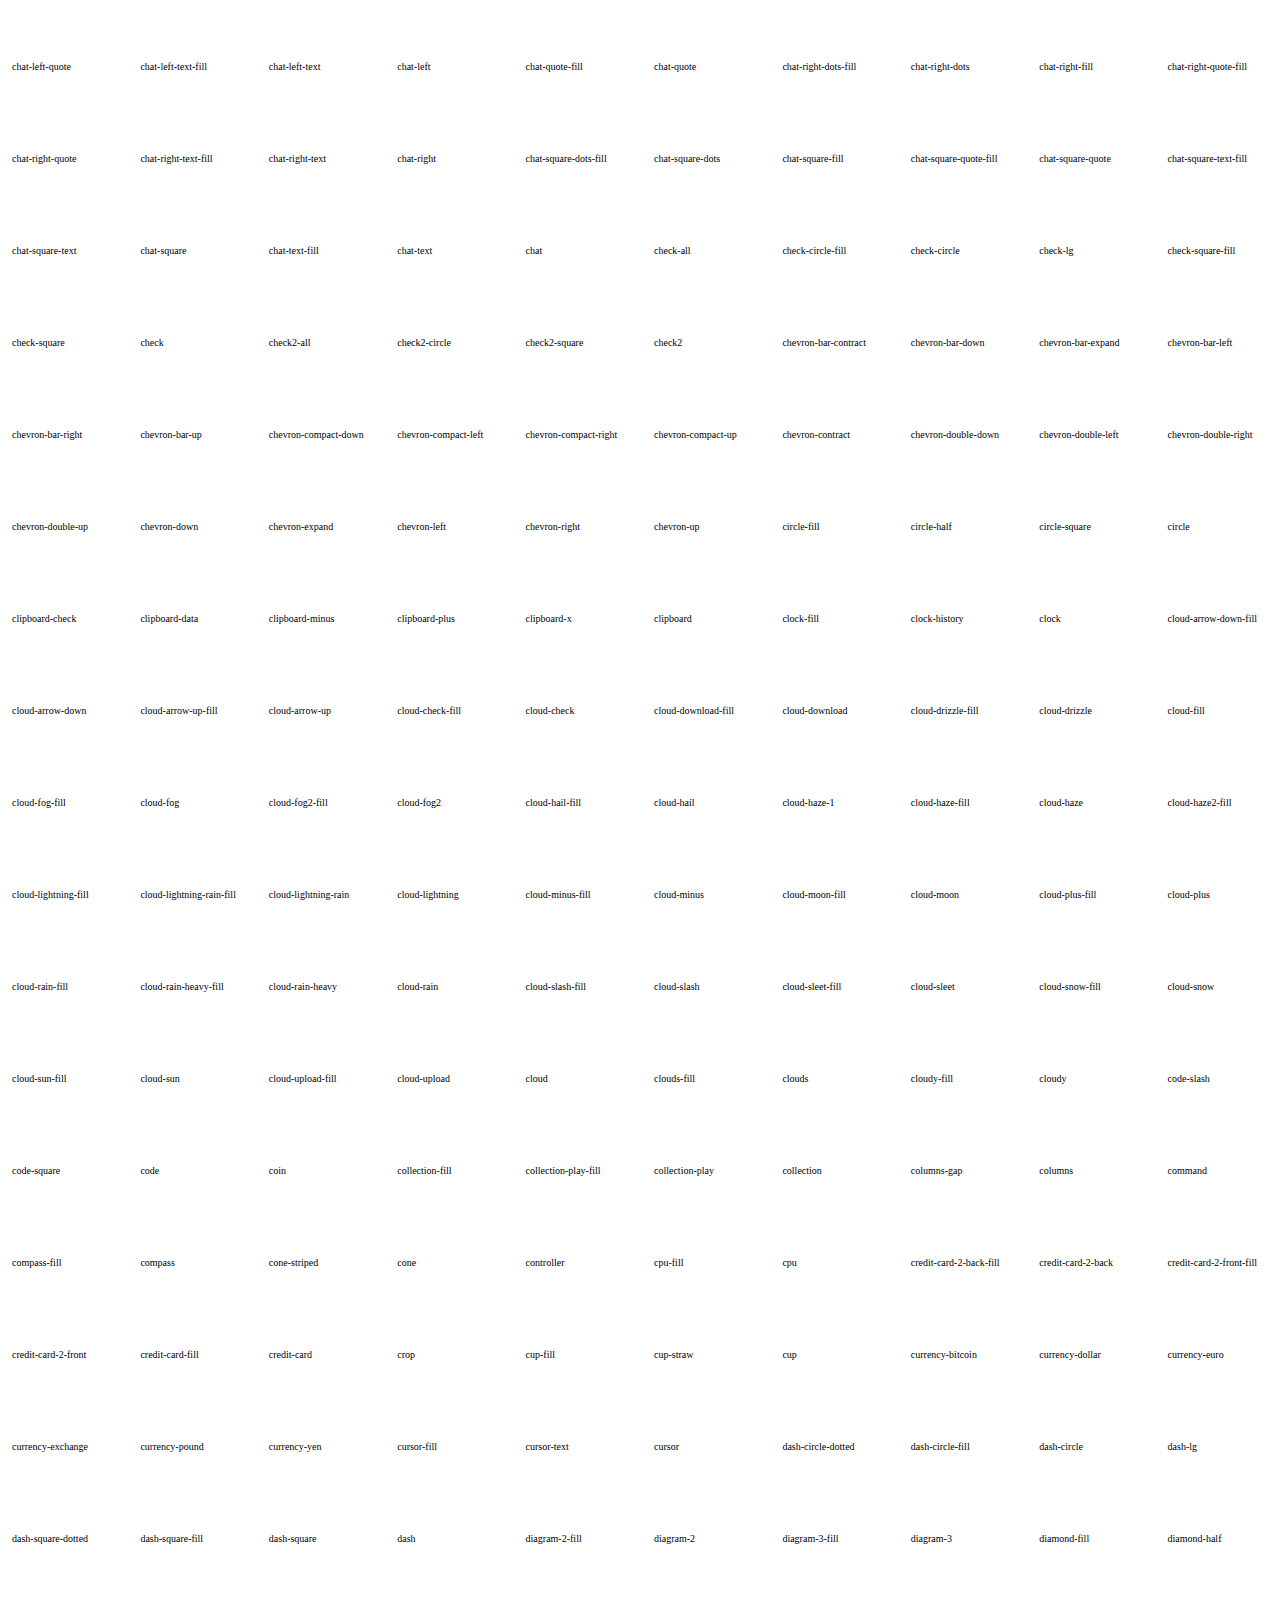
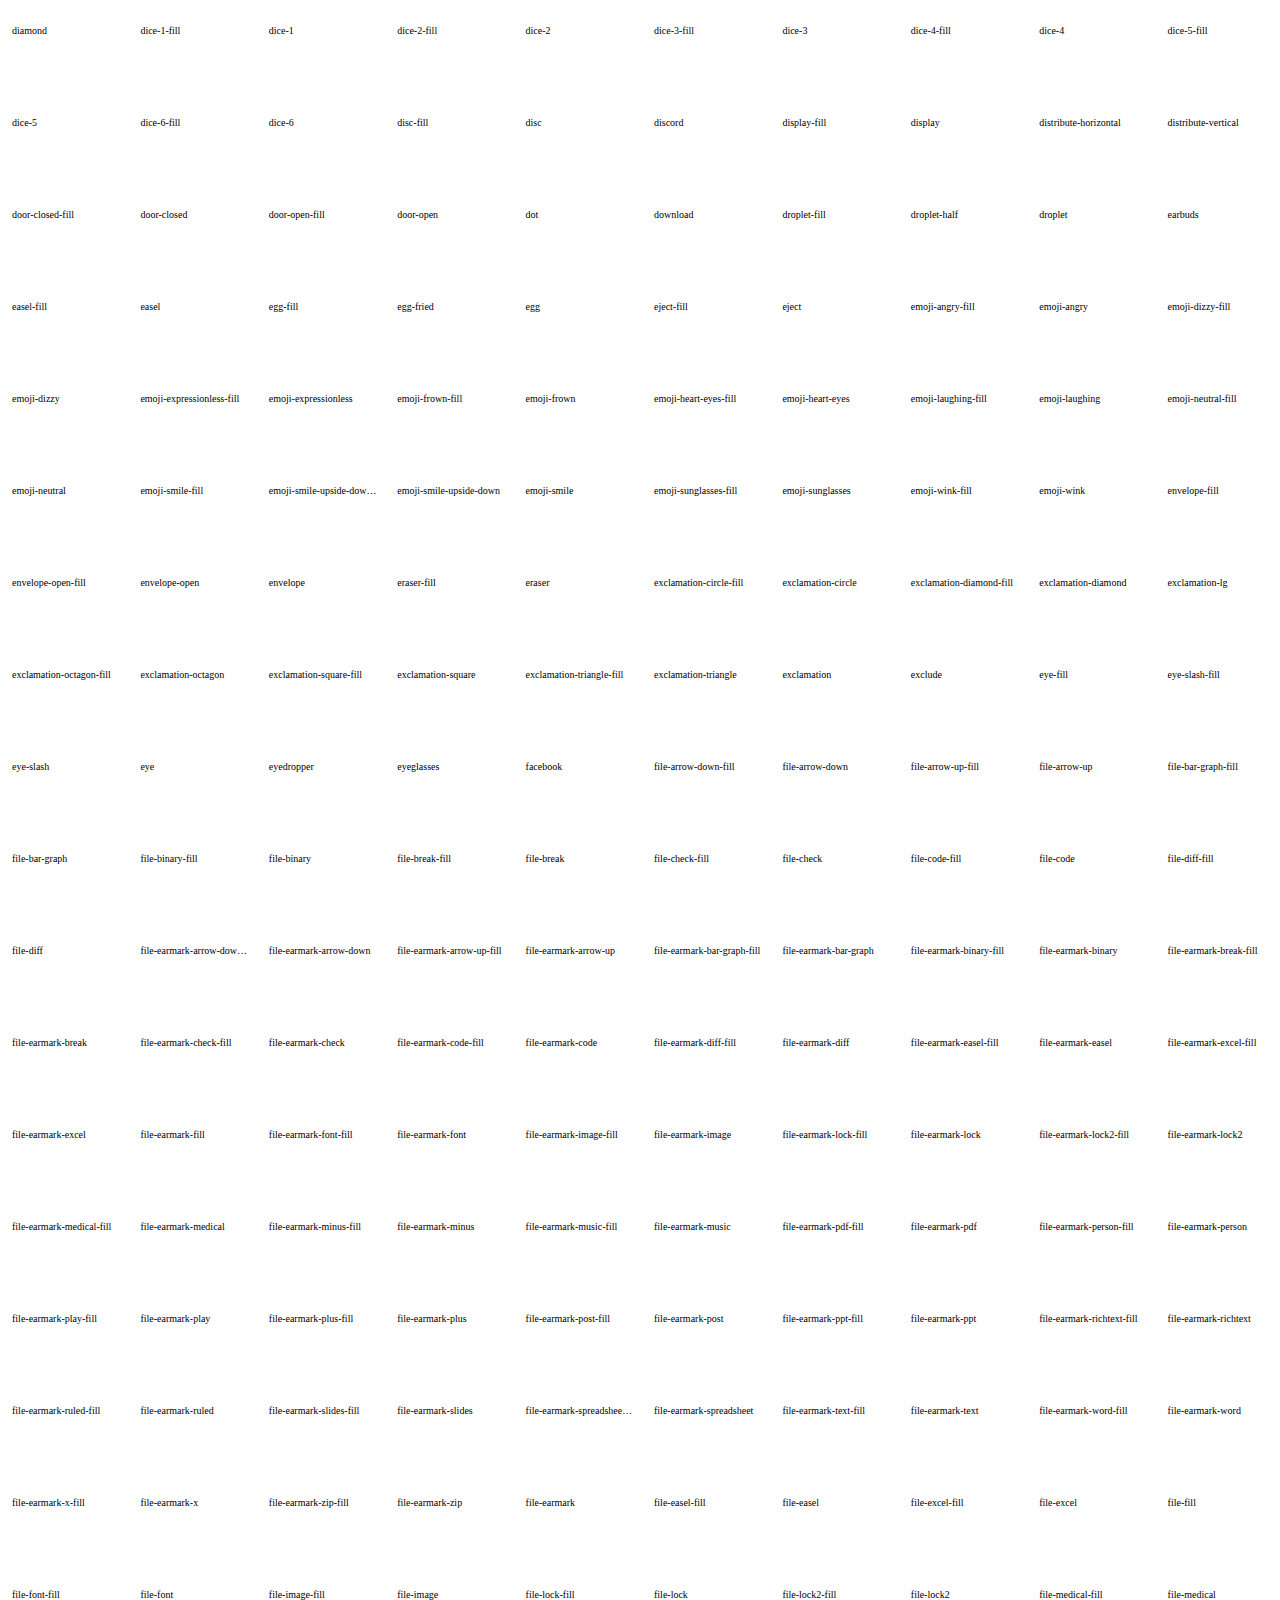
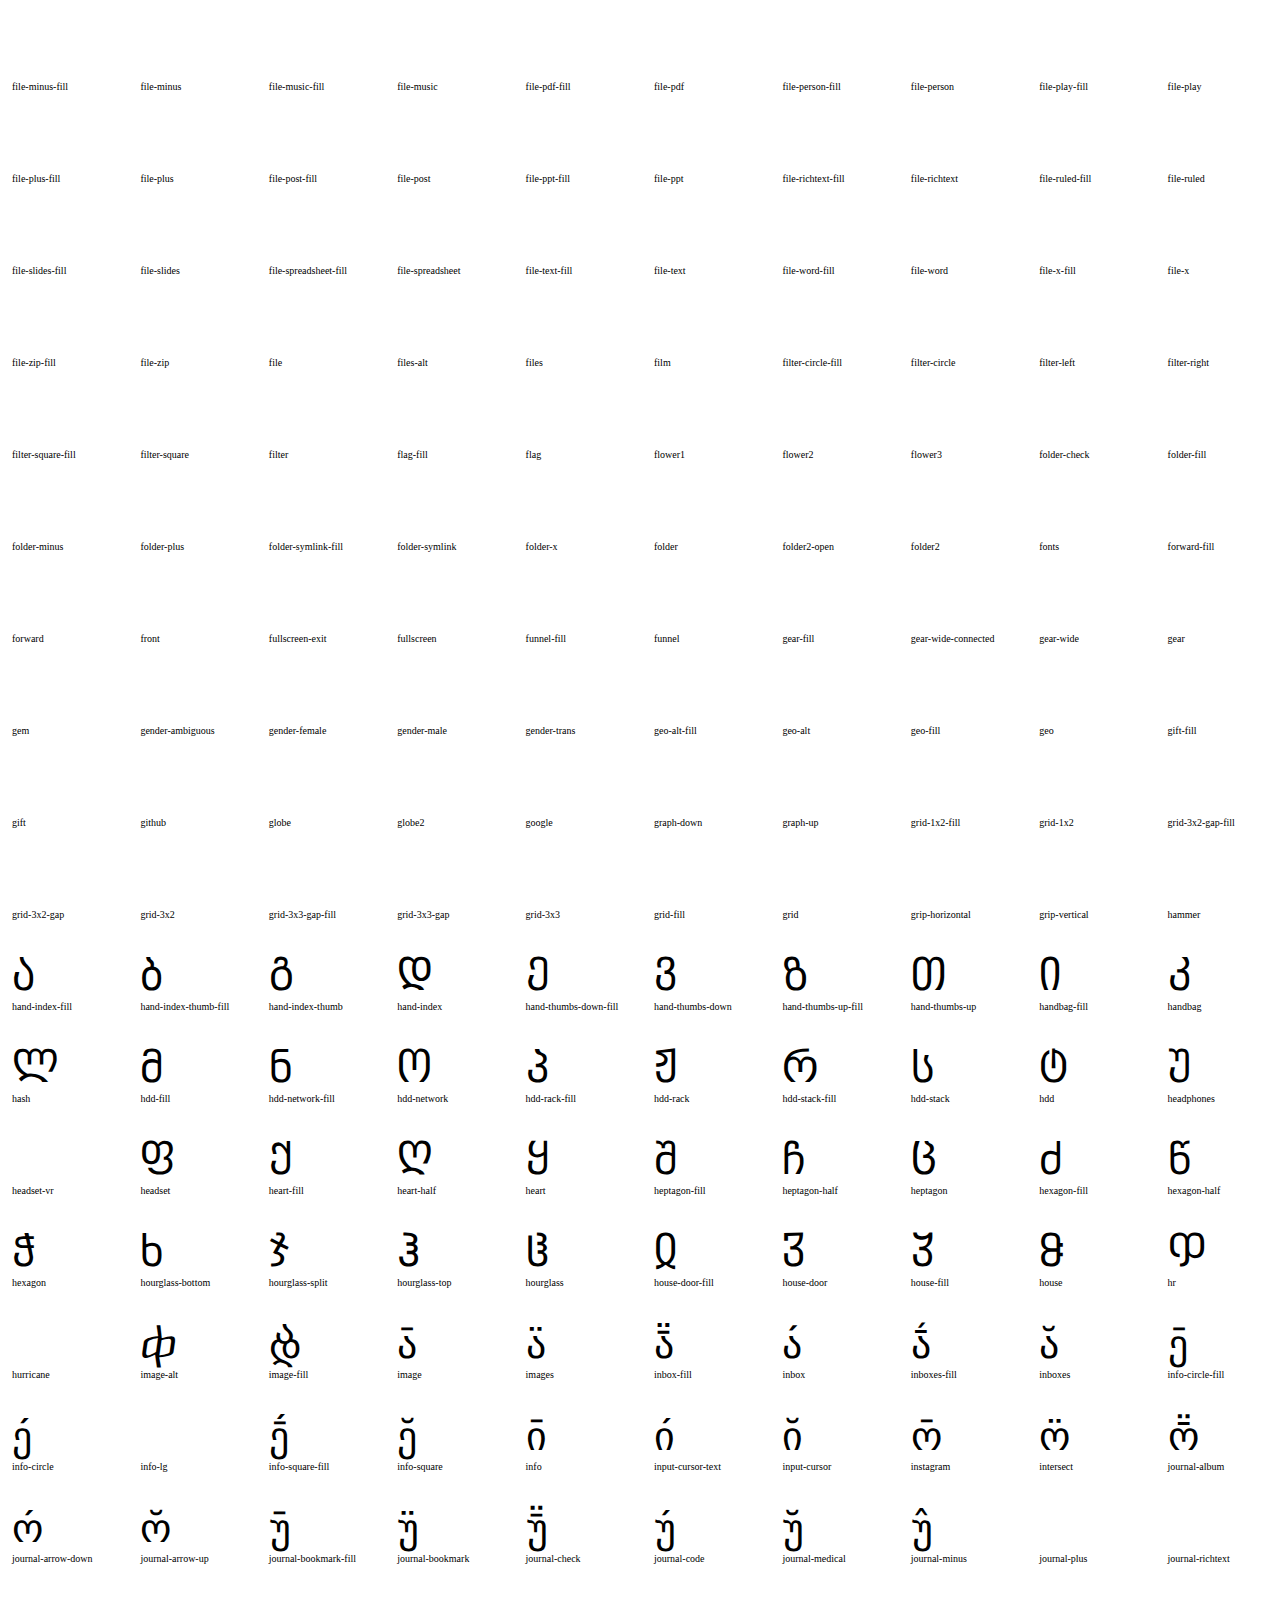
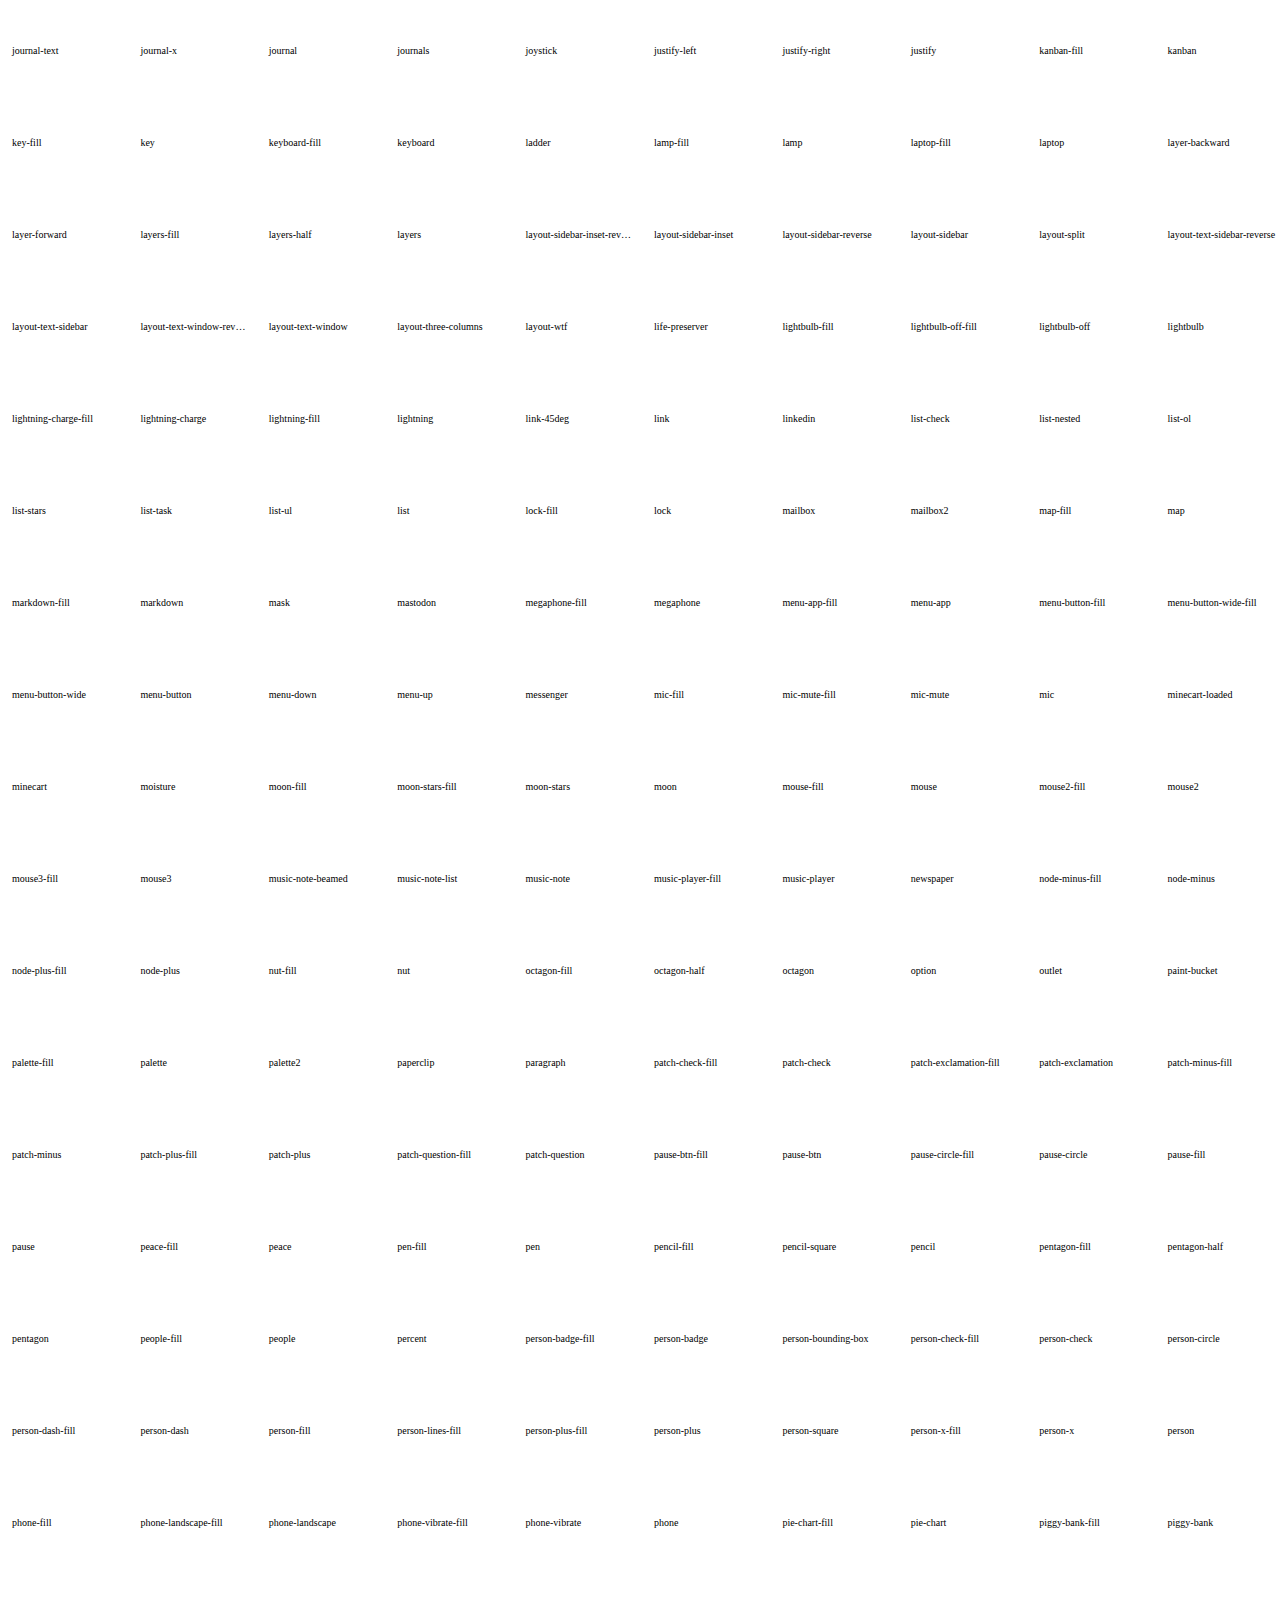
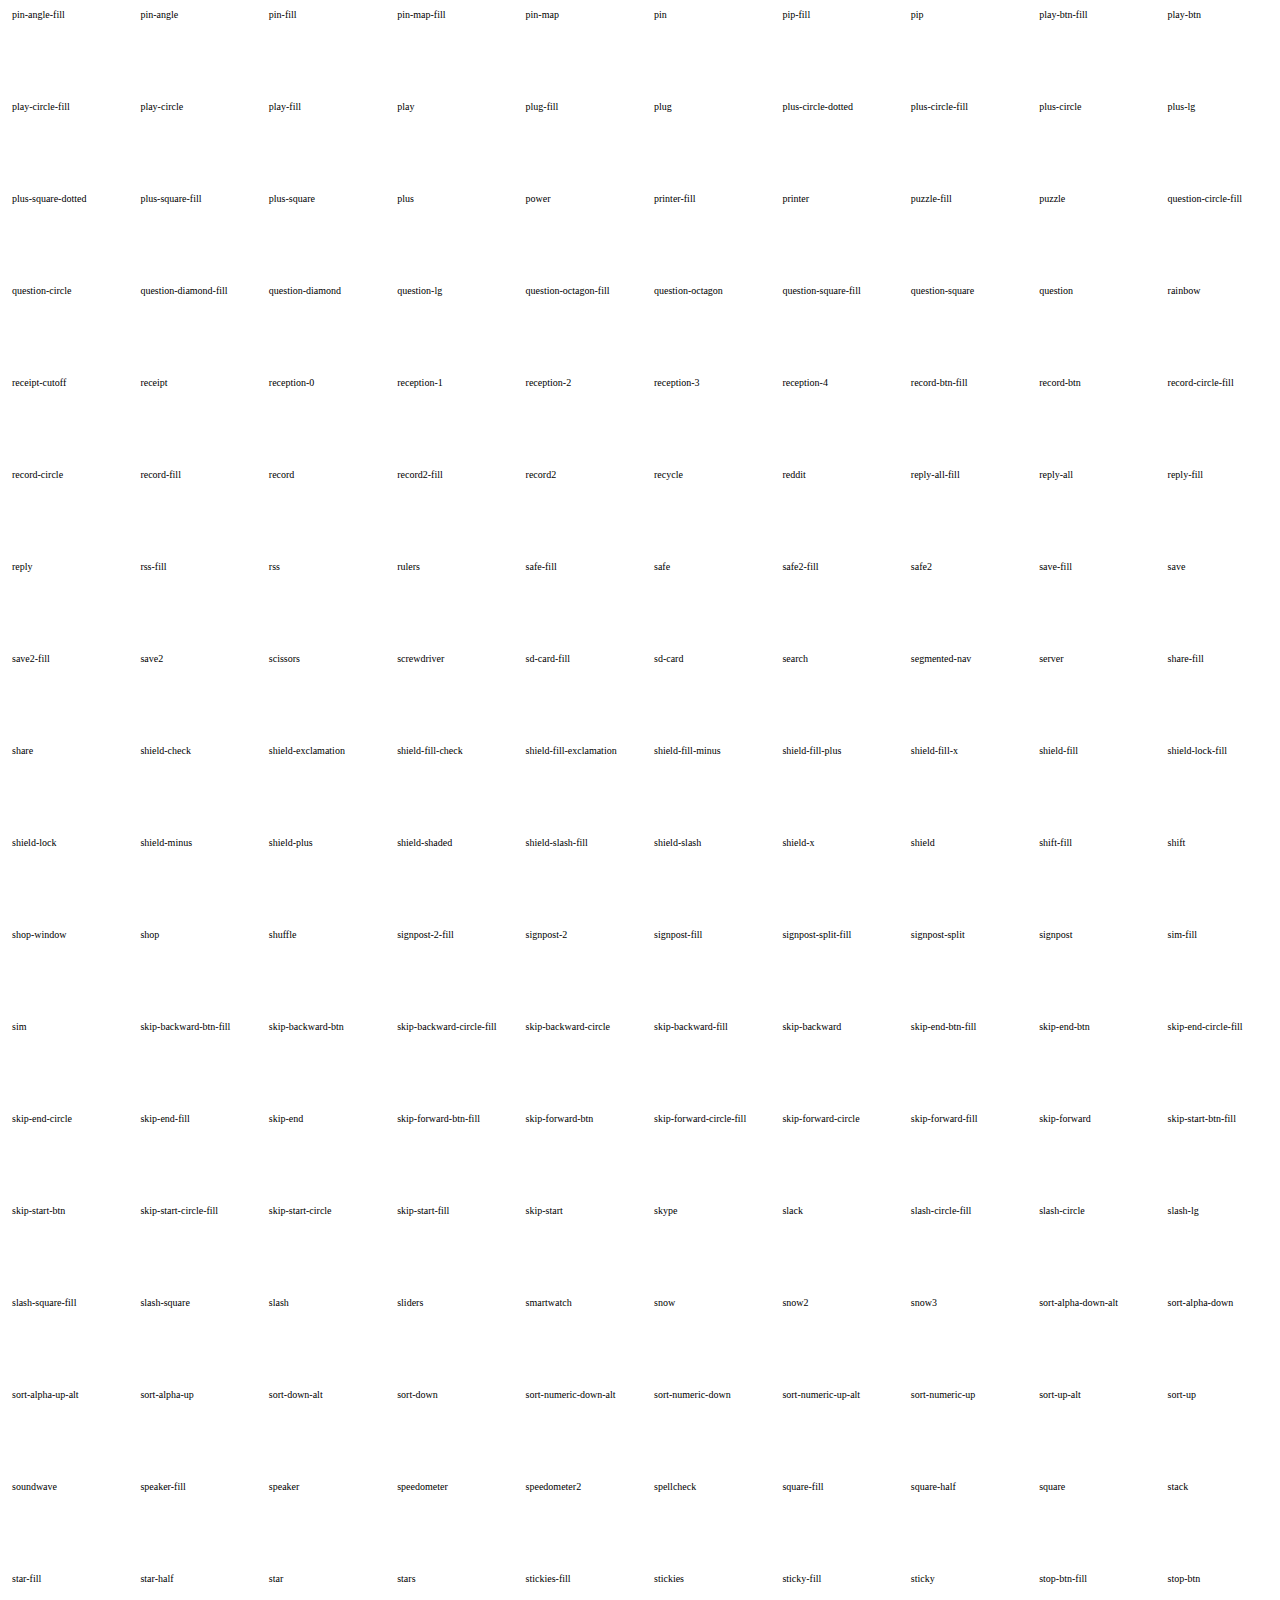
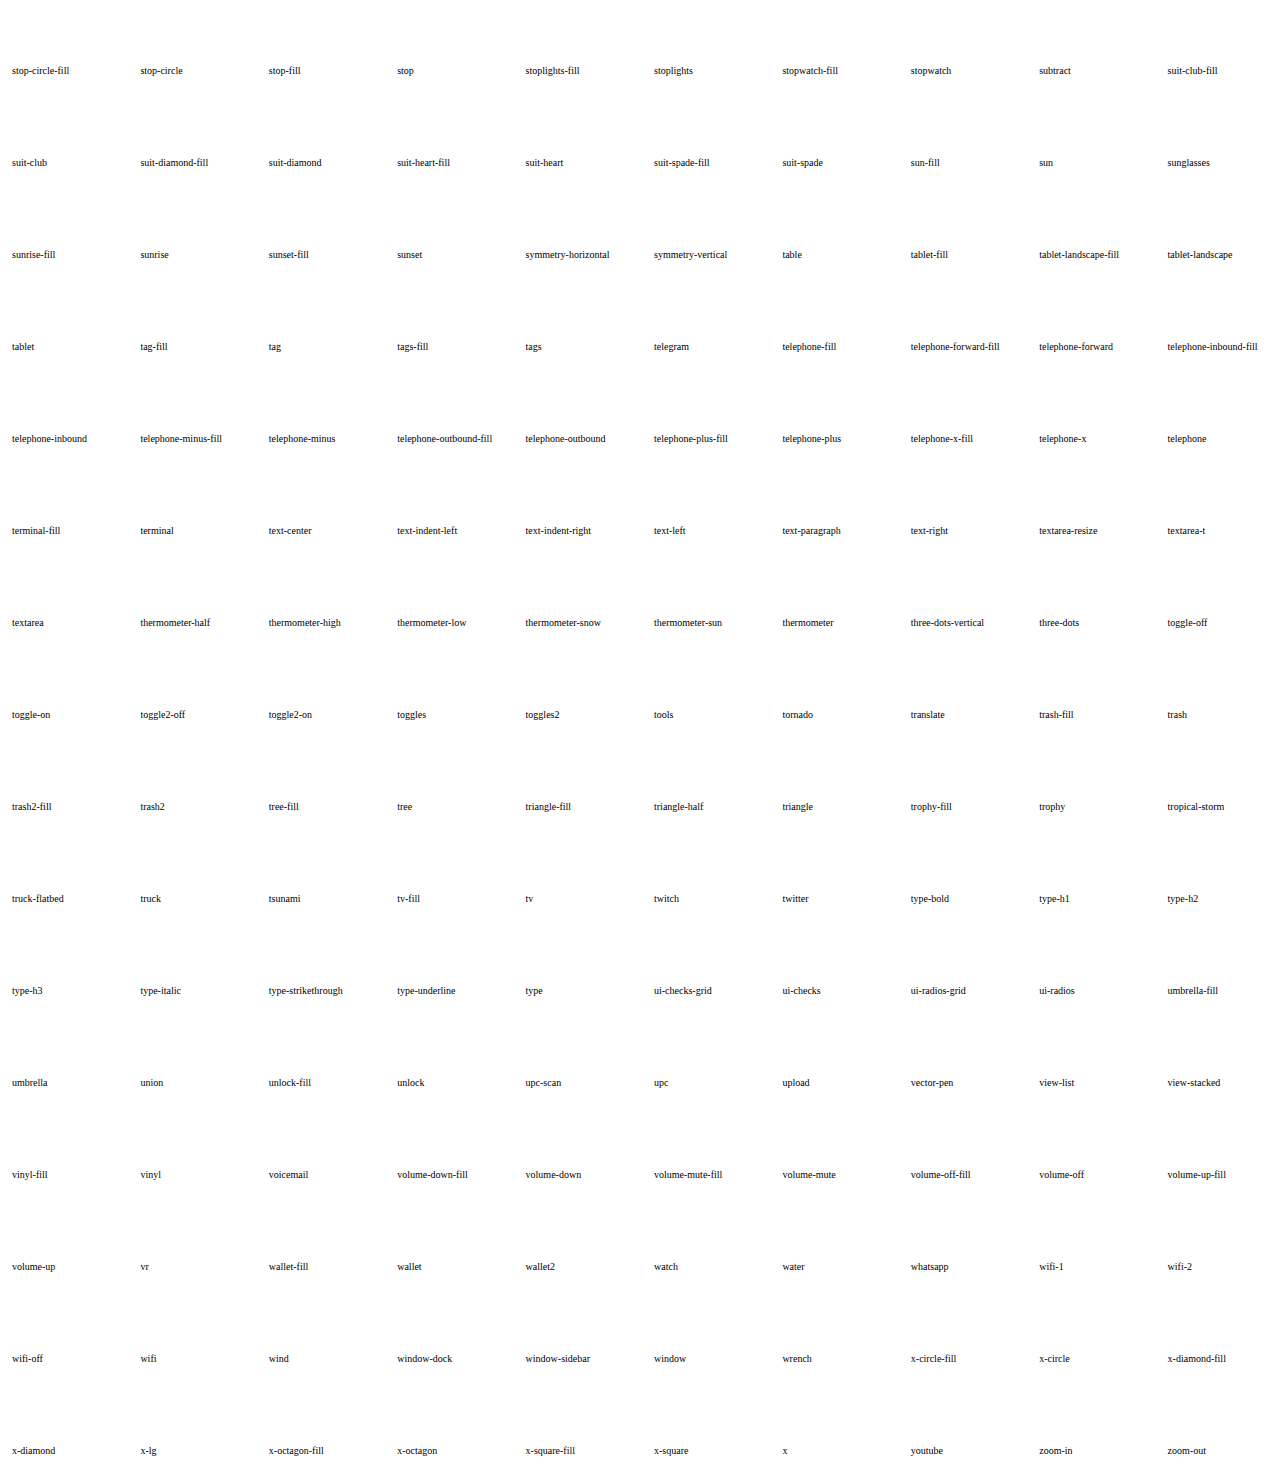
==== commit 5468d25b: "Add files via upload" ====
--- a/index.html
+++ b/index.html
@@ -1,745 +1,5527 @@
-<!DOCTYPE html>
-<html lang="en">
-
-<head>
-  <meta charset="utf-8">
-  <meta content="width=device-width, initial-scale=1.0" name="viewport">
-
-  <title>MyResume Bootstrap Template - Index</title>
-  <meta content="" name="description">
-  <meta content="" name="keywords">
-
-  <!-- Favicons -->
-  <link href="favicon.png" rel="icon">
-  <link href="apple-touch-icon.png" rel="apple-touch-icon">
-
-  <!-- Google Fonts -->
-  <link href="https://fonts.googleapis.com/css?family=Open+Sans:300,300i,400,400i,600,600i,700,700i|Raleway:300,300i,400,400i,500,500i,600,600i,700,700i|Poppins:300,300i,400,400i,500,500i,600,600i,700,700i" rel="stylesheet">
-
-  <!-- Vendor CSS Files -->
-  <link href="assets/vendor/aos/aos.css" rel="stylesheet">
-  <link href="assets/vendor/bootstrap/css/bootstrap.min.css" rel="stylesheet">
-  <link href="assets/vendor/bootstrap-icons/bootstrap-icons.css" rel="stylesheet">
-  <link href="assets/vendor/boxicons/css/boxicons.min.css" rel="stylesheet">
-  <link href="assets/vendor/glightbox/css/glightbox.min.css" rel="stylesheet">
-  <link href="assets/vendor/swiper/swiper-bundle.min.css" rel="stylesheet">
-
-  <!-- Template Main CSS File -->
-  <link href="style.css" rel="stylesheet">
-
-  <!-- =======================================================
-  * Template Name: MyResume - v4.3.0
-  * Template URL: https://bootstrapmade.com/free-html-bootstrap-template-my-resume/
-  * Author: BootstrapMade.com
-  * License: https://bootstrapmade.com/license/
-  ======================================================== -->
-</head>
-
-<body>
-
-  <!-- ======= Mobile nav toggle button ======= -->
-  <!-- <button type="button" class="mobile-nav-toggle d-xl-none"><i class="bi bi-list mobile-nav-toggle"></i></button> -->
-  <i class="bi bi-list mobile-nav-toggle d-xl-none"></i>
-  <!-- ======= Header ======= -->
-  <header id="header" class="d-flex flex-column justify-content-center">
-
-    <nav id="navbar" class="navbar nav-menu">
-      <ul>
-        <li><a href="#hero" class="nav-link scrollto active"><i class="bx bx-home"></i> <span>Home</span></a></li>
-        <li><a href="#about" class="nav-link scrollto"><i class="bx bx-user"></i> <span>About</span></a></li>
-        <li><a href="#resume" class="nav-link scrollto"><i class="bx bx-file-blank"></i> <span>Resume</span></a></li>
-        <li><a href="#portfolio" class="nav-link scrollto"><i class="bx bx-book-content"></i> <span>Portfolio</span></a></li>
-        <li><a href="#services" class="nav-link scrollto"><i class="bx bx-server"></i> <span>Services</span></a></li>
-        <li><a href="#contact" class="nav-link scrollto"><i class="bx bx-envelope"></i> <span>Contact</span></a></li>
-      </ul>
-    </nav><!-- .nav-menu -->
-
-  </header><!-- End Header -->
-
-  <!-- ======= Hero Section ======= -->
-  <section id="hero" class="d-flex flex-column justify-content-center">
-    <div class="container" data-aos="zoom-in" data-aos-delay="100">
-      <h1>Mahith Gottipati</h1>
-      <p>I'm a <span class="typed" data-typed-items="Mathlete, Developer, Chess Player, Student"></span></p>
-      <div class="social-links">
-        <a href="#" class="twitter"><i class="bx bxl-twitter"></i></a>
-        <a href="#" class="facebook"><i class="bx bxl-facebook"></i></a>
-        <a href="#" class="instagram"><i class="bx bxl-instagram"></i></a>
-        <a href="#" class="google-plus"><i class="bx bxl-skype"></i></a>
-        <a href="#" class="linkedin"><i class="bx bxl-linkedin"></i></a>
-      </div>
-    </div>
-  </section><!-- End Hero -->
-
-  <main id="main">
-
-    <!-- ======= About Section ======= -->
-    <section id="about" class="about">
-      <div class="container" data-aos="fade-up">
-
-        <div class="section-title">
-          <h2>About</h2>
-          <p>An avid academic student along with being a mathlete and chess player.</p>
-        </div>
-
-        <div class="row">
-          <div class="col-lg-4">
-            <img src="assets/img/profile-img.jpg" class="img-fluid" alt="">
-          </div>
-          <div class="col-lg-8 pt-4 pt-lg-0 content">
-            <h3>Middle Schooler &amp; Mathlete.</h3>
-            <p class="fst-italic">
-              I've been a mathlete for 4 years now and been a middle schooler for 2 (entering my 3rd year).
-            </p>
-            <div class="row">
-              <div class="col-lg-6">
-                <ul>
-                  <li><i class="bi bi-chevron-right"></i> <strong>Birthday:</strong> <span>Jan 1 2008</span></li>
-                  <li><i class="bi bi-chevron-right"></i> <strong>Website:</strong> <span>www.youtube.com</span></li>
-                  <li><i class="bi bi-chevron-right"></i> <strong>Phone:</strong> <span>+123 456 7890</span></li>
-                  <li><i class="bi bi-chevron-right"></i> <strong>City:</strong> <span>Sugar Land, USA</span></li>
-                </ul>
-              </div>
-              <div class="col-lg-6">
-                <ul>
-                  <li><i class="bi bi-chevron-right"></i> <strong>Age:</strong> <span>13</span></li>
-                  <li><i class="bi bi-chevron-right"></i> <strong>Degree:</strong> <span>Middle School</span></li>
-                  <li><i class="bi bi-chevron-right"></i> <strong>Email:</strong> <span>rocketsrimsg@gmail.com</span></li>
-                  <li><i class="bi bi-chevron-right"></i> <strong>Freelance:</strong> <span>Not Working</span></li>
-                </ul>
-              </div>
-            </div>
-            <p>
-              Hello! I'm Mahith, I go to Quail (Jail) Valley Middle School, I'm a 7th grader there.I'm a <b>math</b> advocate, and play <b>chess</b> as well. In math, my favorite subject is <b>Number Theory</b> because it's the most interesting, and it doesn't require much memorization and it's more intuition based.In chess, my favorite opening is the <b>Halloween Gambit</b> because though you sacrifice in the beginning, it gives you a superior position.
-One of my favorite coding languages is <em>LaTeX</em> as it's fun to typeset complicated equations. LaTeX is only a typesetting language however. 
-I speak English, Telugu and learn Spanish in school. 
-I have so much more to share with you and after reading this page...
-<big> <b>And I hope you'll know all about me!</b></big>
-            </p>
-          </div>
-        </div>
-
-      </div>
-    </section><!-- End About Section -->
-
-    <!-- ======= Facts Section ======= -->
-    <section id="facts" class="facts">
-      <div class="container" data-aos="fade-up">
-
-        <div class="section-title">
-          <h2>Facts</h2>
-          <p>I like to code, do math and play chess.</p>
-        </div>
-
-        <div class="row">
-
-          <div class="col-lg-3 col-md-6">
-            <div class="count-box">
-              <i class="bi bi-emoji-smile"></i>
-              <span data-purecounter-start="0" data-purecounter-end="4" data-purecounter-duration="1" class="purecounter"></span>
-              <p>Happy Years of being a Mathlete</p>
-            </div>
-          </div>
-
-          <div class="col-lg-3 col-md-6 mt-5 mt-md-0">
-            <div class="count-box">
-              <i class="bi bi-journal-richtext"></i>
-              <span data-purecounter-start="0" data-purecounter-end="69" data-purecounter-duration="1" class="purecounter"></span>
-              <p>Projects</p>
-            </div>
-          </div>
-
-          <div class="col-lg-3 col-md-6 mt-5 mt-lg-0">
-            <div class="count-box">
-              <i class="bi bi-headset"></i>
-              <span data-purecounter-start="0" data-purecounter-end="960" data-purecounter-duration="1" class="purecounter"></span>
-              <p>Hours Of Dedication</p>
-            </div>
-          </div>
-
-          <div class="col-lg-3 col-md-6 mt-5 mt-lg-0">
-            <div class="count-box">
-              <i class="bi bi-award"></i>
-              <span data-purecounter-start="0" data-purecounter-end="50" data-purecounter-duration="1" class="purecounter"></span>
-              <p>Trophies in Competition Math</p>
-            </div>
-          </div>
-
-        </div>
-
-      </div>
-    </section><!-- End Facts Section -->
-
-    <!-- ======= Skills Section ======= -->
-    <section id="skills" class="skills section-bg">
-      <div class="container" data-aos="fade-up">
-
-        <div class="section-title">
-          <h2>Skills</h2>
-        </div>
-
-        <div class="row skills-content">
-
-          <div class="col-lg-6">
-
-            <div class="progress">
-              <span class="skill">HTML <i class="val">100%</i></span>
-              <div class="progress-bar-wrap">
-                <div class="progress-bar" role="progressbar" aria-valuenow="100" aria-valuemin="0" aria-valuemax="100"></div>
-              </div>
-            </div>
-
-            <div class="progress">
-              <span class="skill">Latex <i class="val">100%</i></span>
-              <div class="progress-bar-wrap">
-                <div class="progress-bar" role="progressbar" aria-valuenow="100" aria-valuemin="0" aria-valuemax="100"></div>
-              </div>
-            </div>
-
-            <div class="progress">
-              <span class="skill">CSS <i class="val">95%</i></span>
-              <div class="progress-bar-wrap">
-                <div class="progress-bar" role="progressbar" aria-valuenow="95" aria-valuemin="0" aria-valuemax="100"></div>
-              </div>
-            </div>
-
-          </div>
-
-          <div class="col-lg-6">
-
-            <div class="progress">
-              <span class="skill">Pixlr <i class="val">95%</i></span>
-              <div class="progress-bar-wrap">
-                <div class="progress-bar" role="progressbar" aria-valuenow="95" aria-valuemin="0" aria-valuemax="100"></div>
-              </div>
-            </div>
-
-            <div class="progress">
-              <span class="skill">Asymptote <i class="val">45%</i></span>
-              <div class="progress-bar-wrap">
-                <div class="progress-bar" role="progressbar" aria-valuenow="45" aria-valuemin="0" aria-valuemax="100"></div>
-              </div>
-            </div>
-
-            <div class="progress">
-              <span class="skill">Python <i class="val">45%</i></span>
-              <div class="progress-bar-wrap">
-                <div class="progress-bar" role="progressbar" aria-valuenow="45" aria-valuemin="0" aria-valuemax="100"></div>
-              </div>
-            </div>
-
-          </div>
-
-        </div>
-
-      </div>
-    </section><!-- End Skills Section -->
-
-    <!-- ======= Resume Section ======= -->
-    <section id="resume" class="resume">
-      <div class="container" data-aos="fade-up">
-
-        <div class="section-title">
-          <h2>Resume</h2>
-          <p>https://web.evanchen.cc/upload/public-CV.pdf</p>
-        </div>
-
-        <div class="row">
-          <div class="col-lg-6">
-            <h3 class="resume-title">Sumary</h3>
-            <div class="resume-item pb-0">
-              <h4>Mahith Gottipati</h4>
-              <p><em>An avid academic student along with being a mathlete and chess player.</em></p>
-              <ul>
-                <li>Sugar Land, Texas</li>
-                <li>(123) 456-7890</li>
-                <li>rocketsrimsg@gmail.com</li>
-              </ul>
-            </div>
-
-            <h3 class="resume-title">Education</h3>
-            <div class="resume-item">
-              <h4>Middle Schooler &amp; GT Academy</h4>
-              <h5>2019 - Present</h5>
-              <p><em>Quail Valley Middle School</em></p>
-              <p>I'm one of the most academic students at QVMS, with a GPA of 105.57, weighted. </p>
-            </div>
-            <div class="resume-item">
-              <h4>Elementary Schooler &amp; Anne Sullivan + Settlers Way</h4>
-              <h5>2014 - 2019</h5>
-              <p><em>Sugar Land, TX and Missouri City, TX</em></p>
-              <p>One of the most academic students at both of these schools.</p>
-            </div>
-          </div>
-          <div class="col-lg-6">
-            <h3 class="resume-title">Professional Experience</h3>
-            <div class="resume-item">
-              <h4>Senior Mathlete</h4>
-              <h5>2019 - Present</h5>
-              <p><em>Missouri City, Texas </em></p>
-              <ul>
-                <li>Lead in the Quail Valley Varsity Team.</li>
-                <li>One of the most-needed team members in MathLeague competitions. </li>
-                <li>One of the most-needed team members in TMSCA competitions.</li>
-              </ul>
-            </div>
-            <div class="resume-item">
-              <h4>Science Bowl Team Captain</h4>
-              <h5>2020 - 2021</h5>
-              <p><em>Quail Valley Middle School</em></p>
-              <ul>
-                <li>Lead team member in Science Bowl B-Team.</li>
-                <li>Major math person in the team.</li>
-                <li>Recommended by Mrs. Fox to be team captain.</li>
-                <li>Future A-Team captain.</li>
-              </ul>
-            </div>
-          </div>
-        </div>
-
-      </div>
-    </section><!-- End Resume Section -->
-
-    <!-- ======= Portfolio Section ======= -->
-    <section id="portfolio" class="portfolio section-bg">
-      <div class="container" data-aos="fade-up">
-
-        <div class="section-title">
-          <h2>Portfolio</h2>
-          <p>The curriculum vitae of Mahith Gottipati.</p>
-        </div>
-
-        <div class="row">
-          <div class="col-lg-12 d-flex justify-content-center" data-aos="fade-up" data-aos-delay="100">
-            <ul id="portfolio-flters">
-              <li data-filter="*" class="filter-active">All</li>
-              <li data-filter=".filter-app">App</li>
-              <li data-filter=".filter-card">Card</li>
-              <li data-filter=".filter-web">Web</li>
-            </ul>
-          </div>
-        </div>
-
-        <div class="row portfolio-container" data-aos="fade-up" data-aos-delay="200">
-
-          <div class="col-lg-4 col-md-6 portfolio-item filter-app">
-            <div class="portfolio-wrap">
-              <img src="assets/img/portfolio/portfolio-1.png" class="img-fluid" alt="">
-              <div class="portfolio-info">
-                <h4>App 1</h4>
-                <p>App</p>
-                <div class="portfolio-links">
-                  <a href="assets/img/portfolio/portfolio-1.png" data-gallery="portfolioGallery" class="portfolio-lightbox" title="App 1"><i class="bx bx-plus"></i></a>
-                  <a href="https://www.overleaf.com/read/kcyjggymkcyg" class="portfolio-details-lightbox" data-glightbox="type: external" title="Portfolio Details"><i class="bx bx-link"></i></a>
-                </div>
-              </div>
-            </div>
-          </div>
-
-          <div class="col-lg-4 col-md-6 portfolio-item filter-web">
-            <div class="portfolio-wrap">
-              <img src="assets/img/portfolio/portfolio-2.jpg" class="img-fluid" alt="">
-              <div class="portfolio-info">
-                <h4>Web 3</h4>
-                <p>Web</p>
-                <div class="portfolio-links">
-                  <a href="assets/img/portfolio/portfolio-2.jpg" data-gallery="portfolioGallery" class="portfolio-lightbox" title="Web 3"><i class="bx bx-plus"></i></a>
-                  <a href="portfolio-details.html" class="portfolio-details-lightbox" data-glightbox="type: external" title="Portfolio Details"><i class="bx bx-link"></i></a>
-                </div>
-              </div>
-            </div>
-          </div>
-
-          <div class="col-lg-4 col-md-6 portfolio-item filter-app">
-            <div class="portfolio-wrap">
-              <img src="assets/img/portfolio/portfolio-3.jpg" class="img-fluid" alt="">
-              <div class="portfolio-info">
-                <h4>App 2</h4>
-                <p>App</p>
-                <div class="portfolio-links">
-                  <a href="assets/img/portfolio/portfolio-3.jpg" data-gallery="portfolioGallery" class="portfolio-lightbox" title="App 2"><i class="bx bx-plus"></i></a>
-                  <a href="portfolio-details.html" class="portfolio-details-lightbox" data-glightbox="type: external" title="Portfolio Details"><i class="bx bx-link"></i></a>
-                </div>
-              </div>
-            </div>
-          </div>
-
-          <div class="col-lg-4 col-md-6 portfolio-item filter-card">
-            <div class="portfolio-wrap">
-              <img src="assets/img/portfolio/portfolio-4.jpg" class="img-fluid" alt="">
-              <div class="portfolio-info">
-                <h4>Card 2</h4>
-                <p>Card</p>
-                <div class="portfolio-links">
-                  <a href="assets/img/portfolio/portfolio-4.jpg" data-gallery="portfolioGallery" class="portfolio-lightbox" title="Card 2"><i class="bx bx-plus"></i></a>
-                  <a href="portfolio-details.html" class="portfolio-details-lightbox" data-glightbox="type: external" title="Portfolio Details"><i class="bx bx-link"></i></a>
-                </div>
-              </div>
-            </div>
-          </div>
-
-          <div class="col-lg-4 col-md-6 portfolio-item filter-web">
-            <div class="portfolio-wrap">
-              <img src="assets/img/portfolio/portfolio-5.jpg" class="img-fluid" alt="">
-              <div class="portfolio-info">
-                <h4>Web 2</h4>
-                <p>Web</p>
-                <div class="portfolio-links">
-                  <a href="assets/img/portfolio/portfolio-5.jpg" data-gallery="portfolioGallery" class="portfolio-lightbox" title="Web 2"><i class="bx bx-plus"></i></a>
-                  <a href="portfolio-details.html" class="portfolio-details-lightbox" data-glightbox="type: external" title="Portfolio Details"><i class="bx bx-link"></i></a>
-                </div>
-              </div>
-            </div>
-          </div>
-
-          <div class="col-lg-4 col-md-6 portfolio-item filter-app">
-            <div class="portfolio-wrap">
-              <img src="assets/img/portfolio/portfolio-6.jpg" class="img-fluid" alt="">
-              <div class="portfolio-info">
-                <h4>App 3</h4>
-                <p>App</p>
-                <div class="portfolio-links">
-                  <a href="assets/img/portfolio/portfolio-6.jpg" data-gallery="portfolioGallery" class="portfolio-lightbox" title="App 3"><i class="bx bx-plus"></i></a>
-                  <a href="portfolio-details.html" class="portfolio-details-lightbox" data-glightbox="type: external" title="Portfolio Details"><i class="bx bx-link"></i></a>
-                </div>
-              </div>
-            </div>
-          </div>
-
-          <div class="col-lg-4 col-md-6 portfolio-item filter-card">
-            <div class="portfolio-wrap">
-              <img src="assets/img/portfolio/portfolio-7.jpg" class="img-fluid" alt="">
-              <div class="portfolio-info">
-                <h4>Card 1</h4>
-                <p>Card</p>
-                <div class="portfolio-links">
-                  <a href="assets/img/portfolio/portfolio-7.jpg" data-gallery="portfolioGallery" class="portfolio-lightbox" title="Card 1"><i class="bx bx-plus"></i></a>
-                  <a href="portfolio-details.html" class="portfolio-details-lightbox" data-glightbox="type: external" title="Portfolio Details"><i class="bx bx-link"></i></a>
-                </div>
-              </div>
-            </div>
-          </div>
-
-          <div class="col-lg-4 col-md-6 portfolio-item filter-card">
-            <div class="portfolio-wrap">
-              <img src="assets/img/portfolio/portfolio-8.jpg" class="img-fluid" alt="">
-              <div class="portfolio-info">
-                <h4>Card 3</h4>
-                <p>Card</p>
-                <div class="portfolio-links">
-                  <a href="assets/img/portfolio/portfolio-8.jpg" data-gallery="portfolioGallery" class="portfolio-lightbox" title="Card 3"><i class="bx bx-plus"></i></a>
-                  <a href="portfolio-details.html" class="portfolio-details-lightbox" data-glightbox="type: external" title="Portfolio Details"><i class="bx bx-link"></i></a>
-                </div>
-              </div>
-            </div>
-          </div>
-
-          <div class="col-lg-4 col-md-6 portfolio-item filter-web">
-            <div class="portfolio-wrap">
-              <img src="assets/img/portfolio/portfolio-9.jpg" class="img-fluid" alt="">
-              <div class="portfolio-info">
-                <h4>Web 3</h4>
-                <p>Web</p>
-                <div class="portfolio-links">
-                  <a href="assets/img/portfolio/portfolio-9.jpg" data-gallery="portfolioGallery" class="portfolio-lightbox" title="Web 3"><i class="bx bx-plus"></i></a>
-                  <a href="portfolio-details.html" class="portfolio-details-lightbox" data-glightbox="type: external" title="Portfolio Details"><i class="bx bx-link"></i></a>
-                </div>
-              </div>
-            </div>
-          </div>
-
-        </div>
-
-      </div>
-    </section><!-- End Portfolio Section -->
-
-    <!-- ======= Services Section ======= -->
-    <section id="services" class="services">
-      <div class="container" data-aos="fade-up">
-
-        <div class="section-title">
-          <h2>Services</h2>
-          <p>Magnam dolores commodi suscipit. Necessitatibus eius consequatur ex aliquid fuga eum quidem. Sit sint consectetur velit. Quisquam quos quisquam cupiditate. Et nemo qui impedit suscipit alias ea. Quia fugiat sit in iste officiis commodi quidem hic quas.</p>
-        </div>
-
-        <div class="row">
-
-          <div class="col-lg-4 col-md-6 d-flex align-items-stretch" data-aos="zoom-in" data-aos-delay="100">
-            <div class="icon-box iconbox-blue">
-              <div class="icon">
-                <svg width="100" height="100" viewBox="0 0 600 600" xmlns="http://www.w3.org/2000/svg">
-                  <path stroke="none" stroke-width="0" fill="#f5f5f5" d="M300,521.0016835830174C376.1290562159157,517.8887921683347,466.0731472004068,529.7835943286574,510.70327084640275,468.03025145048787C554.3714126377745,407.6079735673963,508.03601936045806,328.9844924480964,491.2728898941984,256.3432110539036C474.5976632858925,184.082847569629,479.9380746630129,96.60480741107993,416.23090153303,58.64404602377083C348.86323505073057,18.502131276798302,261.93793281208167,40.57373210992963,193.5410806939664,78.93577620505333C130.42746243093433,114.334589627462,98.30271207620316,179.96522072025542,76.75703585869454,249.04625023123273C51.97151888228291,328.5150500222984,13.704378332031375,421.85034740162234,66.52175969318436,486.19268352777647C119.04800174914682,550.1803526380478,217.28368757567262,524.383925680826,300,521.0016835830174"></path>
-                </svg>
-                <i class="bx bxl-dribbble"></i>
-              </div>
-              <h4><a href="">Lorem Ipsum</a></h4>
-              <p>Voluptatum deleniti atque corrupti quos dolores et quas molestias excepturi</p>
-            </div>
-          </div>
-
-          <div class="col-lg-4 col-md-6 d-flex align-items-stretch mt-4 mt-md-0" data-aos="zoom-in" data-aos-delay="200">
-            <div class="icon-box iconbox-orange ">
-              <div class="icon">
-                <svg width="100" height="100" viewBox="0 0 600 600" xmlns="http://www.w3.org/2000/svg">
-                  <path stroke="none" stroke-width="0" fill="#f5f5f5" d="M300,582.0697525312426C382.5290701553225,586.8405444964366,449.9789794690241,525.3245884688669,502.5850820975895,461.55621195738473C556.606425686781,396.0723002908107,615.8543463187945,314.28637112970534,586.6730223649479,234.56875336149918C558.9533121215079,158.8439757836574,454.9685369536778,164.00468322053177,381.49747125262974,130.76875717737553C312.15926192815925,99.40240125094834,248.97055460311594,18.661163978235184,179.8680185752513,50.54337015887873C110.5421016452524,82.52863877960104,119.82277516462835,180.83849132639028,109.12597500060166,256.43424936330496C100.08760227029461,320.3096726198365,92.17705696193138,384.0621239912766,124.79988738764834,439.7174275375508C164.83382741302287,508.01625554203684,220.96474134820875,577.5009287672846,300,582.0697525312426"></path>
-                </svg>
-                <i class="bx bx-file"></i>
-              </div>
-              <h4><a href="">Sed Perspiciatis</a></h4>
-              <p>Duis aute irure dolor in reprehenderit in voluptate velit esse cillum dolore</p>
-            </div>
-          </div>
-
-          <div class="col-lg-4 col-md-6 d-flex align-items-stretch mt-4 mt-lg-0" data-aos="zoom-in" data-aos-delay="300">
-            <div class="icon-box iconbox-pink">
-              <div class="icon">
-                <svg width="100" height="100" viewBox="0 0 600 600" xmlns="http://www.w3.org/2000/svg">
-                  <path stroke="none" stroke-width="0" fill="#f5f5f5" d="M300,541.5067337569781C382.14930387511276,545.0595476570109,479.8736841581634,548.3450877840088,526.4010558755058,480.5488172755941C571.5218469581645,414.80211281144784,517.5187510058486,332.0715597781072,496.52539010469104,255.14436215662573C477.37192572678356,184.95920475031193,473.57363656557914,105.61284051026155,413.0603344069578,65.22779650032875C343.27470386102294,18.654635553484475,251.2091493199835,5.337323636656869,175.0934190732945,40.62881213300186C97.87086631185822,76.43348514350839,51.98124368387456,156.15599469081315,36.44837278890362,239.84606092416172C21.716077023791087,319.22268207091537,43.775223500013084,401.1760424656574,96.891909868211,461.97329694683043C147.22146801428983,519.5804099606455,223.5754009179313,538.201503339737,300,541.5067337569781"></path>
-                </svg>
-                <i class="bx bx-tachometer"></i>
-              </div>
-              <h4><a href="">Magni Dolores</a></h4>
-              <p>Excepteur sint occaecat cupidatat non proident, sunt in culpa qui officia</p>
-            </div>
-          </div>
-
-          <div class="col-lg-4 col-md-6 d-flex align-items-stretch mt-4" data-aos="zoom-in" data-aos-delay="100">
-            <div class="icon-box iconbox-yellow">
-              <div class="icon">
-                <svg width="100" height="100" viewBox="0 0 600 600" xmlns="http://www.w3.org/2000/svg">
-                  <path stroke="none" stroke-width="0" fill="#f5f5f5" d="M300,503.46388370962813C374.79870501325706,506.71871716319447,464.8034551963731,527.1746412648533,510.4981551193396,467.86667711651364C555.9287308511215,408.9015244558933,512.6030010748507,327.5744911775523,490.211057578863,256.5855673507754C471.097692560561,195.9906835881958,447.69079081568157,138.11976852964426,395.19560036434837,102.3242989838813C329.3053358748298,57.3949838291264,248.02791733380457,8.279543830951368,175.87071277845988,42.242879143198664C103.41431057327972,76.34704239035025,93.79494320519305,170.9812938413882,81.28167332365135,250.07896920659033C70.17666984294237,320.27484674793965,64.84698225790005,396.69656628748305,111.28512138212992,450.4950937839243C156.20124167950087,502.5303643271138,231.32542653798444,500.4755392045468,300,503.46388370962813"></path>
-                </svg>
-                <i class="bx bx-layer"></i>
-              </div>
-              <h4><a href="">Nemo Enim</a></h4>
-              <p>At vero eos et accusamus et iusto odio dignissimos ducimus qui blanditiis</p>
-            </div>
-          </div>
-
-          <div class="col-lg-4 col-md-6 d-flex align-items-stretch mt-4" data-aos="zoom-in" data-aos-delay="200">
-            <div class="icon-box iconbox-red">
-              <div class="icon">
-                <svg width="100" height="100" viewBox="0 0 600 600" xmlns="http://www.w3.org/2000/svg">
-                  <path stroke="none" stroke-width="0" fill="#f5f5f5" d="M300,532.3542879108572C369.38199826031484,532.3153073249985,429.10787420159085,491.63046689027357,474.5244479745417,439.17860296908856C522.8885846962883,383.3225815378663,569.1668002868075,314.3205725914397,550.7432151929288,242.7694973846089C532.6665558377875,172.5657663291529,456.2379748765914,142.6223662098291,390.3689995646985,112.34683881706744C326.66090330228417,83.06452184765237,258.84405631176094,53.51806209861945,193.32584062364296,78.48882559362697C121.61183558270385,105.82097193414197,62.805066853699245,167.19869350419734,48.57481801355237,242.6138429142374C34.843463184063346,315.3850353017275,76.69343916112496,383.4422959591041,125.22947124332185,439.3748458443577C170.7312796277747,491.8107796887764,230.57421082200815,532.3932930995766,300,532.3542879108572"></path>
-                </svg>
-                <i class="bx bx-slideshow"></i>
-              </div>
-              <h4><a href="">Dele Cardo</a></h4>
-              <p>Quis consequatur saepe eligendi voluptatem consequatur dolor consequuntur</p>
-            </div>
-          </div>
-
-          <div class="col-lg-4 col-md-6 d-flex align-items-stretch mt-4" data-aos="zoom-in" data-aos-delay="300">
-            <div class="icon-box iconbox-teal">
-              <div class="icon">
-                <svg width="100" height="100" viewBox="0 0 600 600" xmlns="http://www.w3.org/2000/svg">
-                  <path stroke="none" stroke-width="0" fill="#f5f5f5" d="M300,566.797414625762C385.7384707136149,576.1784315230908,478.7894351017131,552.8928747891023,531.9192734346935,484.94944893311C584.6109503024035,417.5663521118492,582.489472248146,322.67544863468447,553.9536738515405,242.03673114598146C529.1557734026468,171.96086150256528,465.24506316201064,127.66468636344209,395.9583748389544,100.7403814666027C334.2173773831606,76.7482773500951,269.4350130405921,84.62216499799875,207.1952322260088,107.2889140133804C132.92018162631612,134.33871894543012,41.79353780512637,160.00259165414826,22.644507872594943,236.69541883565114C3.319112789854554,314.0945973066697,72.72355303640163,379.243833228382,124.04198916343866,440.3218312028393C172.9286146004772,498.5055451809895,224.45579914871206,558.5317968840102,300,566.797414625762"></path>
-                </svg>
-                <i class="bx bx-arch"></i>
-              </div>
-              <h4><a href="">Divera Don</a></h4>
-              <p>Modi nostrum vel laborum. Porro fugit error sit minus sapiente sit aspernatur</p>
-            </div>
-          </div>
-
-        </div>
-
-      </div>
-    </section><!-- End Services Section -->
-
-    <!-- ======= Testimonials Section ======= -->
-    <section id="testimonials" class="testimonials section-bg">
-      <div class="container" data-aos="fade-up">
-
-        <div class="section-title">
-          <h2>Testimonials</h2>
-        </div>
-
-        <div class="testimonials-slider swiper-container" data-aos="fade-up" data-aos-delay="100">
-          <div class="swiper-wrapper">
-
-            <div class="swiper-slide">
-              <div class="testimonial-item">
-                <img src="assets/img/testimonials/testimonials-1.jpg" class="testimonial-img" alt="">
-                <h3>Saul Goodman</h3>
-                <h4>Ceo &amp; Founder</h4>
-                <p>
-                  <i class="bx bxs-quote-alt-left quote-icon-left"></i>
-                  Proin iaculis purus consequat sem cure digni ssim donec porttitora entum suscipit rhoncus. Accusantium quam, ultricies eget id, aliquam eget nibh et. Maecen aliquam, risus at semper.
-                  <i class="bx bxs-quote-alt-right quote-icon-right"></i>
-                </p>
-              </div>
-            </div><!-- End testimonial item -->
-
-            <div class="swiper-slide">
-              <div class="testimonial-item">
-                <img src="assets/img/testimonials/testimonials-2.jpg" class="testimonial-img" alt="">
-                <h3>Sara Wilsson</h3>
-                <h4>Designer</h4>
-                <p>
-                  <i class="bx bxs-quote-alt-left quote-icon-left"></i>
-                  Export tempor illum tamen malis malis eram quae irure esse labore quem cillum quid cillum eram malis quorum velit fore eram velit sunt aliqua noster fugiat irure amet legam anim culpa.
-                  <i class="bx bxs-quote-alt-right quote-icon-right"></i>
-                </p>
-              </div>
-            </div><!-- End testimonial item -->
-
-            <div class="swiper-slide">
-              <div class="testimonial-item">
-                <img src="assets/img/testimonials/testimonials-3.jpg" class="testimonial-img" alt="">
-                <h3>Jena Karlis</h3>
-                <h4>Store Owner</h4>
-                <p>
-                  <i class="bx bxs-quote-alt-left quote-icon-left"></i>
-                  Enim nisi quem export duis labore cillum quae magna enim sint quorum nulla quem veniam duis minim tempor labore quem eram duis noster aute amet eram fore quis sint minim.
-                  <i class="bx bxs-quote-alt-right quote-icon-right"></i>
-                </p>
-              </div>
-            </div><!-- End testimonial item -->
-
-            <div class="swiper-slide">
-              <div class="testimonial-item">
-                <img src="assets/img/testimonials/testimonials-4.jpg" class="testimonial-img" alt="">
-                <h3>Matt Brandon</h3>
-                <h4>Freelancer</h4>
-                <p>
-                  <i class="bx bxs-quote-alt-left quote-icon-left"></i>
-                  Fugiat enim eram quae cillum dolore dolor amet nulla culpa multos export minim fugiat minim velit minim dolor enim duis veniam ipsum anim magna sunt elit fore quem dolore labore illum veniam.
-                  <i class="bx bxs-quote-alt-right quote-icon-right"></i>
-                </p>
-              </div>
-            </div><!-- End testimonial item -->
-
-            <div class="swiper-slide">
-              <div class="testimonial-item">
-                <img src="assets/img/testimonials/testimonials-5.jpg" class="testimonial-img" alt="">
-                <h3>John Larson</h3>
-                <h4>Entrepreneur</h4>
-                <p>
-                  <i class="bx bxs-quote-alt-left quote-icon-left"></i>
-                  Quis quorum aliqua sint quem legam fore sunt eram irure aliqua veniam tempor noster veniam enim culpa labore duis sunt culpa nulla illum cillum fugiat legam esse veniam culpa fore nisi cillum quid.
-                  <i class="bx bxs-quote-alt-right quote-icon-right"></i>
-                </p>
-              </div>
-            </div><!-- End testimonial item -->
-
-          </div>
-          <div class="swiper-pagination"></div>
-        </div>
-
-      </div>
-    </section><!-- End Testimonials Section -->
-
-    <!-- ======= Contact Section ======= -->
-    <section id="contact" class="contact">
-      <div class="container" data-aos="fade-up">
-
-        <div class="section-title">
-          <h2>Contact</h2>
-        </div>
-
-        <div class="row mt-1">
-
-          <div class="col-lg-4">
-            <div class="info">
-              <div class="address">
-                <i class="bi bi-geo-alt"></i>
-                <h4>Location:</h4>
-                <p>A108 Adam Street, New York, NY 535022</p>
-              </div>
-
-              <div class="email">
-                <i class="bi bi-envelope"></i>
-                <h4>Email:</h4>
-                <p>info@example.com</p>
-              </div>
-
-              <div class="phone">
-                <i class="bi bi-phone"></i>
-                <h4>Call:</h4>
-                <p>+1 5589 55488 55s</p>
-              </div>
-
-            </div>
-
-          </div>
-
-          <div class="col-lg-8 mt-5 mt-lg-0">
-
-            <form action="forms/contact.php" method="post" role="form" class="php-email-form">
-              <div class="row">
-                <div class="col-md-6 form-group">
-                  <input type="text" name="name" class="form-control" id="name" placeholder="Your Name" required>
-                </div>
-                <div class="col-md-6 form-group mt-3 mt-md-0">
-                  <input type="email" class="form-control" name="email" id="email" placeholder="Your Email" required>
-                </div>
-              </div>
-              <div class="form-group mt-3">
-                <input type="text" class="form-control" name="subject" id="subject" placeholder="Subject" required>
-              </div>
-              <div class="form-group mt-3">
-                <textarea class="form-control" name="message" rows="5" placeholder="Message" required></textarea>
-              </div>
-              <div class="my-3">
-                <div class="loading">Loading</div>
-                <div class="error-message"></div>
-                <div class="sent-message">Your message has been sent. Thank you!</div>
-              </div>
-              <div class="text-center"><button type="submit">Send Message</button></div>
-            </form>
-
-          </div>
-
-        </div>
-
-      </div>
-    </section><!-- End Contact Section -->
-
-  </main><!-- End #main -->
-
-  <!-- ======= Footer ======= -->
-  <footer id="footer">
-    <div class="container">
-      <h3>Brandon Johnson</h3>
-      <p>Et aut eum quis fuga eos sunt ipsa nihil. Labore corporis magni eligendi fuga maxime saepe commodi placeat.</p>
-      <div class="social-links">
-        <a href="#" class="twitter"><i class="bx bxl-twitter"></i></a>
-        <a href="#" class="facebook"><i class="bx bxl-facebook"></i></a>
-        <a href="#" class="instagram"><i class="bx bxl-instagram"></i></a>
-        <a href="#" class="google-plus"><i class="bx bxl-skype"></i></a>
-        <a href="#" class="linkedin"><i class="bx bxl-linkedin"></i></a>
-      </div>
-      <div class="copyright">
-        &copy; Copyright <strong><span>MyResume</span></strong>. All Rights Reserved
-      </div>
-      <div class="credits">
-        <!-- All the links in the footer should remain intact. -->
-        <!-- You can delete the links only if you purchased the pro version. -->
-        <!-- Licensing information: [license-url] -->
-        <!-- Purchase the pro version with working PHP/AJAX contact form: https://bootstrapmade.com/free-html-bootstrap-template-my-resume/ -->
-        Designed by <a href="https://bootstrapmade.com/">BootstrapMade</a>
-      </div>
-    </div>
-  </footer><!-- End Footer -->
-
-  <div id="preloader"></div>
-  <a href="#" class="back-to-top d-flex align-items-center justify-content-center"><i class="bi bi-arrow-up-short"></i></a>
-
-  <!-- Vendor JS Files -->
-  <script src="assets/vendor/aos/aos.js"></script>
-  <script src="assets/vendor/bootstrap/js/bootstrap.bundle.min.js"></script>
-  <script src="assets/vendor/glightbox/js/glightbox.min.js"></script>
-  <script src="assets/vendor/isotope-layout/isotope.pkgd.min.js"></script>
-  <script src="assets/vendor/php-email-form/validate.js"></script>
-  <script src="assets/vendor/purecounter/purecounter.js"></script>
-  <script src="assets/vendor/swiper/swiper-bundle.min.js"></script>
-  <script src="assets/vendor/typed.js/typed.min.js"></script>
-  <script src="assets/vendor/waypoints/noframework.waypoints.js"></script>
-
-  <!-- Template Main JS File -->
-  <script src="assets/js/main.js"></script>
-
-</body>
-
-</html>
+<!doctype html>
+<html lang="en">
+<head>
+  <meta charset="utf-8">
+  <title>bootstrap-icons</title>
+
+  <style>
+    .icons {
+      display: grid;
+      max-width: 100%;
+      grid-template-columns: repeat(auto-fit, minmax(100px, 1fr) );
+      gap: 1.25rem;
+    }
+    .icon {
+      background-color: var(--bs-light);
+      border-radius: .25rem;
+    }
+    .bi {
+      margin: .25rem;
+      font-size: 2.5rem;
+    }
+    .label {
+      font-family: var(--bs-font-monospace);
+    }
+    .label {
+      display: inline-block;
+      width: 100%;
+      overflow: hidden;
+      padding: .25rem;
+      font-size: .625rem;
+      text-overflow: ellipsis;
+      white-space: nowrap;
+    }
+  </style>
+
+  <link rel="stylesheet" href="/assets/css/bootstrap.min.css">
+  <link rel="stylesheet" href="bootstrap-icons.css">
+</head>
+<body class="text-center">
+
+  <h1>bootstrap-icons</h1>
+
+  <div class="icons">
+    <div class="icon">
+      <i class="bi bi-alarm-fill"></i>
+      <div class="label">alarm-fill</div>
+    </div>
+    <div class="icon">
+      <i class="bi bi-alarm"></i>
+      <div class="label">alarm</div>
+    </div>
+    <div class="icon">
+      <i class="bi bi-align-bottom"></i>
+      <div class="label">align-bottom</div>
+    </div>
+    <div class="icon">
+      <i class="bi bi-align-center"></i>
+      <div class="label">align-center</div>
+    </div>
+    <div class="icon">
+      <i class="bi bi-align-end"></i>
+      <div class="label">align-end</div>
+    </div>
+    <div class="icon">
+      <i class="bi bi-align-middle"></i>
+      <div class="label">align-middle</div>
+    </div>
+    <div class="icon">
+      <i class="bi bi-align-start"></i>
+      <div class="label">align-start</div>
+    </div>
+    <div class="icon">
+      <i class="bi bi-align-top"></i>
+      <div class="label">align-top</div>
+    </div>
+    <div class="icon">
+      <i class="bi bi-alt"></i>
+      <div class="label">alt</div>
+    </div>
+    <div class="icon">
+      <i class="bi bi-app-indicator"></i>
+      <div class="label">app-indicator</div>
+    </div>
+    <div class="icon">
+      <i class="bi bi-app"></i>
+      <div class="label">app</div>
+    </div>
+    <div class="icon">
+      <i class="bi bi-archive-fill"></i>
+      <div class="label">archive-fill</div>
+    </div>
+    <div class="icon">
+      <i class="bi bi-archive"></i>
+      <div class="label">archive</div>
+    </div>
+    <div class="icon">
+      <i class="bi bi-arrow-90deg-down"></i>
+      <div class="label">arrow-90deg-down</div>
+    </div>
+    <div class="icon">
+      <i class="bi bi-arrow-90deg-left"></i>
+      <div class="label">arrow-90deg-left</div>
+    </div>
+    <div class="icon">
+      <i class="bi bi-arrow-90deg-right"></i>
+      <div class="label">arrow-90deg-right</div>
+    </div>
+    <div class="icon">
+      <i class="bi bi-arrow-90deg-up"></i>
+      <div class="label">arrow-90deg-up</div>
+    </div>
+    <div class="icon">
+      <i class="bi bi-arrow-bar-down"></i>
+      <div class="label">arrow-bar-down</div>
+    </div>
+    <div class="icon">
+      <i class="bi bi-arrow-bar-left"></i>
+      <div class="label">arrow-bar-left</div>
+    </div>
+    <div class="icon">
+      <i class="bi bi-arrow-bar-right"></i>
+      <div class="label">arrow-bar-right</div>
+    </div>
+    <div class="icon">
+      <i class="bi bi-arrow-bar-up"></i>
+      <div class="label">arrow-bar-up</div>
+    </div>
+    <div class="icon">
+      <i class="bi bi-arrow-clockwise"></i>
+      <div class="label">arrow-clockwise</div>
+    </div>
+    <div class="icon">
+      <i class="bi bi-arrow-counterclockwise"></i>
+      <div class="label">arrow-counterclockwise</div>
+    </div>
+    <div class="icon">
+      <i class="bi bi-arrow-down-circle-fill"></i>
+      <div class="label">arrow-down-circle-fill</div>
+    </div>
+    <div class="icon">
+      <i class="bi bi-arrow-down-circle"></i>
+      <div class="label">arrow-down-circle</div>
+    </div>
+    <div class="icon">
+      <i class="bi bi-arrow-down-left-circle-fill"></i>
+      <div class="label">arrow-down-left-circle-fill</div>
+    </div>
+    <div class="icon">
+      <i class="bi bi-arrow-down-left-circle"></i>
+      <div class="label">arrow-down-left-circle</div>
+    </div>
+    <div class="icon">
+      <i class="bi bi-arrow-down-left-square-fill"></i>
+      <div class="label">arrow-down-left-square-fill</div>
+    </div>
+    <div class="icon">
+      <i class="bi bi-arrow-down-left-square"></i>
+      <div class="label">arrow-down-left-square</div>
+    </div>
+    <div class="icon">
+      <i class="bi bi-arrow-down-left"></i>
+      <div class="label">arrow-down-left</div>
+    </div>
+    <div class="icon">
+      <i class="bi bi-arrow-down-right-circle-fill"></i>
+      <div class="label">arrow-down-right-circle-fill</div>
+    </div>
+    <div class="icon">
+      <i class="bi bi-arrow-down-right-circle"></i>
+      <div class="label">arrow-down-right-circle</div>
+    </div>
+    <div class="icon">
+      <i class="bi bi-arrow-down-right-square-fill"></i>
+      <div class="label">arrow-down-right-square-fill</div>
+    </div>
+    <div class="icon">
+      <i class="bi bi-arrow-down-right-square"></i>
+      <div class="label">arrow-down-right-square</div>
+    </div>
+    <div class="icon">
+      <i class="bi bi-arrow-down-right"></i>
+      <div class="label">arrow-down-right</div>
+    </div>
+    <div class="icon">
+      <i class="bi bi-arrow-down-short"></i>
+      <div class="label">arrow-down-short</div>
+    </div>
+    <div class="icon">
+      <i class="bi bi-arrow-down-square-fill"></i>
+      <div class="label">arrow-down-square-fill</div>
+    </div>
+    <div class="icon">
+      <i class="bi bi-arrow-down-square"></i>
+      <div class="label">arrow-down-square</div>
+    </div>
+    <div class="icon">
+      <i class="bi bi-arrow-down-up"></i>
+      <div class="label">arrow-down-up</div>
+    </div>
+    <div class="icon">
+      <i class="bi bi-arrow-down"></i>
+      <div class="label">arrow-down</div>
+    </div>
+    <div class="icon">
+      <i class="bi bi-arrow-left-circle-fill"></i>
+      <div class="label">arrow-left-circle-fill</div>
+    </div>
+    <div class="icon">
+      <i class="bi bi-arrow-left-circle"></i>
+      <div class="label">arrow-left-circle</div>
+    </div>
+    <div class="icon">
+      <i class="bi bi-arrow-left-right"></i>
+      <div class="label">arrow-left-right</div>
+    </div>
+    <div class="icon">
+      <i class="bi bi-arrow-left-short"></i>
+      <div class="label">arrow-left-short</div>
+    </div>
+    <div class="icon">
+      <i class="bi bi-arrow-left-square-fill"></i>
+      <div class="label">arrow-left-square-fill</div>
+    </div>
+    <div class="icon">
+      <i class="bi bi-arrow-left-square"></i>
+      <div class="label">arrow-left-square</div>
+    </div>
+    <div class="icon">
+      <i class="bi bi-arrow-left"></i>
+      <div class="label">arrow-left</div>
+    </div>
+    <div class="icon">
+      <i class="bi bi-arrow-repeat"></i>
+      <div class="label">arrow-repeat</div>
+    </div>
+    <div class="icon">
+      <i class="bi bi-arrow-return-left"></i>
+      <div class="label">arrow-return-left</div>
+    </div>
+    <div class="icon">
+      <i class="bi bi-arrow-return-right"></i>
+      <div class="label">arrow-return-right</div>
+    </div>
+    <div class="icon">
+      <i class="bi bi-arrow-right-circle-fill"></i>
+      <div class="label">arrow-right-circle-fill</div>
+    </div>
+    <div class="icon">
+      <i class="bi bi-arrow-right-circle"></i>
+      <div class="label">arrow-right-circle</div>
+    </div>
+    <div class="icon">
+      <i class="bi bi-arrow-right-short"></i>
+      <div class="label">arrow-right-short</div>
+    </div>
+    <div class="icon">
+      <i class="bi bi-arrow-right-square-fill"></i>
+      <div class="label">arrow-right-square-fill</div>
+    </div>
+    <div class="icon">
+      <i class="bi bi-arrow-right-square"></i>
+      <div class="label">arrow-right-square</div>
+    </div>
+    <div class="icon">
+      <i class="bi bi-arrow-right"></i>
+      <div class="label">arrow-right</div>
+    </div>
+    <div class="icon">
+      <i class="bi bi-arrow-up-circle-fill"></i>
+      <div class="label">arrow-up-circle-fill</div>
+    </div>
+    <div class="icon">
+      <i class="bi bi-arrow-up-circle"></i>
+      <div class="label">arrow-up-circle</div>
+    </div>
+    <div class="icon">
+      <i class="bi bi-arrow-up-left-circle-fill"></i>
+      <div class="label">arrow-up-left-circle-fill</div>
+    </div>
+    <div class="icon">
+      <i class="bi bi-arrow-up-left-circle"></i>
+      <div class="label">arrow-up-left-circle</div>
+    </div>
+    <div class="icon">
+      <i class="bi bi-arrow-up-left-square-fill"></i>
+      <div class="label">arrow-up-left-square-fill</div>
+    </div>
+    <div class="icon">
+      <i class="bi bi-arrow-up-left-square"></i>
+      <div class="label">arrow-up-left-square</div>
+    </div>
+    <div class="icon">
+      <i class="bi bi-arrow-up-left"></i>
+      <div class="label">arrow-up-left</div>
+    </div>
+    <div class="icon">
+      <i class="bi bi-arrow-up-right-circle-fill"></i>
+      <div class="label">arrow-up-right-circle-fill</div>
+    </div>
+    <div class="icon">
+      <i class="bi bi-arrow-up-right-circle"></i>
+      <div class="label">arrow-up-right-circle</div>
+    </div>
+    <div class="icon">
+      <i class="bi bi-arrow-up-right-square-fill"></i>
+      <div class="label">arrow-up-right-square-fill</div>
+    </div>
+    <div class="icon">
+      <i class="bi bi-arrow-up-right-square"></i>
+      <div class="label">arrow-up-right-square</div>
+    </div>
+    <div class="icon">
+      <i class="bi bi-arrow-up-right"></i>
+      <div class="label">arrow-up-right</div>
+    </div>
+    <div class="icon">
+      <i class="bi bi-arrow-up-short"></i>
+      <div class="label">arrow-up-short</div>
+    </div>
+    <div class="icon">
+      <i class="bi bi-arrow-up-square-fill"></i>
+      <div class="label">arrow-up-square-fill</div>
+    </div>
+    <div class="icon">
+      <i class="bi bi-arrow-up-square"></i>
+      <div class="label">arrow-up-square</div>
+    </div>
+    <div class="icon">
+      <i class="bi bi-arrow-up"></i>
+      <div class="label">arrow-up</div>
+    </div>
+    <div class="icon">
+      <i class="bi bi-arrows-angle-contract"></i>
+      <div class="label">arrows-angle-contract</div>
+    </div>
+    <div class="icon">
+      <i class="bi bi-arrows-angle-expand"></i>
+      <div class="label">arrows-angle-expand</div>
+    </div>
+    <div class="icon">
+      <i class="bi bi-arrows-collapse"></i>
+      <div class="label">arrows-collapse</div>
+    </div>
+    <div class="icon">
+      <i class="bi bi-arrows-expand"></i>
+      <div class="label">arrows-expand</div>
+    </div>
+    <div class="icon">
+      <i class="bi bi-arrows-fullscreen"></i>
+      <div class="label">arrows-fullscreen</div>
+    </div>
+    <div class="icon">
+      <i class="bi bi-arrows-move"></i>
+      <div class="label">arrows-move</div>
+    </div>
+    <div class="icon">
+      <i class="bi bi-aspect-ratio-fill"></i>
+      <div class="label">aspect-ratio-fill</div>
+    </div>
+    <div class="icon">
+      <i class="bi bi-aspect-ratio"></i>
+      <div class="label">aspect-ratio</div>
+    </div>
+    <div class="icon">
+      <i class="bi bi-asterisk"></i>
+      <div class="label">asterisk</div>
+    </div>
+    <div class="icon">
+      <i class="bi bi-at"></i>
+      <div class="label">at</div>
+    </div>
+    <div class="icon">
+      <i class="bi bi-award-fill"></i>
+      <div class="label">award-fill</div>
+    </div>
+    <div class="icon">
+      <i class="bi bi-award"></i>
+      <div class="label">award</div>
+    </div>
+    <div class="icon">
+      <i class="bi bi-back"></i>
+      <div class="label">back</div>
+    </div>
+    <div class="icon">
+      <i class="bi bi-backspace-fill"></i>
+      <div class="label">backspace-fill</div>
+    </div>
+    <div class="icon">
+      <i class="bi bi-backspace-reverse-fill"></i>
+      <div class="label">backspace-reverse-fill</div>
+    </div>
+    <div class="icon">
+      <i class="bi bi-backspace-reverse"></i>
+      <div class="label">backspace-reverse</div>
+    </div>
+    <div class="icon">
+      <i class="bi bi-backspace"></i>
+      <div class="label">backspace</div>
+    </div>
+    <div class="icon">
+      <i class="bi bi-badge-3d-fill"></i>
+      <div class="label">badge-3d-fill</div>
+    </div>
+    <div class="icon">
+      <i class="bi bi-badge-3d"></i>
+      <div class="label">badge-3d</div>
+    </div>
+    <div class="icon">
+      <i class="bi bi-badge-4k-fill"></i>
+      <div class="label">badge-4k-fill</div>
+    </div>
+    <div class="icon">
+      <i class="bi bi-badge-4k"></i>
+      <div class="label">badge-4k</div>
+    </div>
+    <div class="icon">
+      <i class="bi bi-badge-8k-fill"></i>
+      <div class="label">badge-8k-fill</div>
+    </div>
+    <div class="icon">
+      <i class="bi bi-badge-8k"></i>
+      <div class="label">badge-8k</div>
+    </div>
+    <div class="icon">
+      <i class="bi bi-badge-ad-fill"></i>
+      <div class="label">badge-ad-fill</div>
+    </div>
+    <div class="icon">
+      <i class="bi bi-badge-ad"></i>
+      <div class="label">badge-ad</div>
+    </div>
+    <div class="icon">
+      <i class="bi bi-badge-ar-fill"></i>
+      <div class="label">badge-ar-fill</div>
+    </div>
+    <div class="icon">
+      <i class="bi bi-badge-ar"></i>
+      <div class="label">badge-ar</div>
+    </div>
+    <div class="icon">
+      <i class="bi bi-badge-cc-fill"></i>
+      <div class="label">badge-cc-fill</div>
+    </div>
+    <div class="icon">
+      <i class="bi bi-badge-cc"></i>
+      <div class="label">badge-cc</div>
+    </div>
+    <div class="icon">
+      <i class="bi bi-badge-hd-fill"></i>
+      <div class="label">badge-hd-fill</div>
+    </div>
+    <div class="icon">
+      <i class="bi bi-badge-hd"></i>
+      <div class="label">badge-hd</div>
+    </div>
+    <div class="icon">
+      <i class="bi bi-badge-tm-fill"></i>
+      <div class="label">badge-tm-fill</div>
+    </div>
+    <div class="icon">
+      <i class="bi bi-badge-tm"></i>
+      <div class="label">badge-tm</div>
+    </div>
+    <div class="icon">
+      <i class="bi bi-badge-vo-fill"></i>
+      <div class="label">badge-vo-fill</div>
+    </div>
+    <div class="icon">
+      <i class="bi bi-badge-vo"></i>
+      <div class="label">badge-vo</div>
+    </div>
+    <div class="icon">
+      <i class="bi bi-badge-vr-fill"></i>
+      <div class="label">badge-vr-fill</div>
+    </div>
+    <div class="icon">
+      <i class="bi bi-badge-vr"></i>
+      <div class="label">badge-vr</div>
+    </div>
+    <div class="icon">
+      <i class="bi bi-badge-wc-fill"></i>
+      <div class="label">badge-wc-fill</div>
+    </div>
+    <div class="icon">
+      <i class="bi bi-badge-wc"></i>
+      <div class="label">badge-wc</div>
+    </div>
+    <div class="icon">
+      <i class="bi bi-bag-check-fill"></i>
+      <div class="label">bag-check-fill</div>
+    </div>
+    <div class="icon">
+      <i class="bi bi-bag-check"></i>
+      <div class="label">bag-check</div>
+    </div>
+    <div class="icon">
+      <i class="bi bi-bag-dash-fill"></i>
+      <div class="label">bag-dash-fill</div>
+    </div>
+    <div class="icon">
+      <i class="bi bi-bag-dash"></i>
+      <div class="label">bag-dash</div>
+    </div>
+    <div class="icon">
+      <i class="bi bi-bag-fill"></i>
+      <div class="label">bag-fill</div>
+    </div>
+    <div class="icon">
+      <i class="bi bi-bag-plus-fill"></i>
+      <div class="label">bag-plus-fill</div>
+    </div>
+    <div class="icon">
+      <i class="bi bi-bag-plus"></i>
+      <div class="label">bag-plus</div>
+    </div>
+    <div class="icon">
+      <i class="bi bi-bag-x-fill"></i>
+      <div class="label">bag-x-fill</div>
+    </div>
+    <div class="icon">
+      <i class="bi bi-bag-x"></i>
+      <div class="label">bag-x</div>
+    </div>
+    <div class="icon">
+      <i class="bi bi-bag"></i>
+      <div class="label">bag</div>
+    </div>
+    <div class="icon">
+      <i class="bi bi-bank"></i>
+      <div class="label">bank</div>
+    </div>
+    <div class="icon">
+      <i class="bi bi-bank2"></i>
+      <div class="label">bank2</div>
+    </div>
+    <div class="icon">
+      <i class="bi bi-bar-chart-fill"></i>
+      <div class="label">bar-chart-fill</div>
+    </div>
+    <div class="icon">
+      <i class="bi bi-bar-chart-line-fill"></i>
+      <div class="label">bar-chart-line-fill</div>
+    </div>
+    <div class="icon">
+      <i class="bi bi-bar-chart-line"></i>
+      <div class="label">bar-chart-line</div>
+    </div>
+    <div class="icon">
+      <i class="bi bi-bar-chart-steps"></i>
+      <div class="label">bar-chart-steps</div>
+    </div>
+    <div class="icon">
+      <i class="bi bi-bar-chart"></i>
+      <div class="label">bar-chart</div>
+    </div>
+    <div class="icon">
+      <i class="bi bi-basket-fill"></i>
+      <div class="label">basket-fill</div>
+    </div>
+    <div class="icon">
+      <i class="bi bi-basket"></i>
+      <div class="label">basket</div>
+    </div>
+    <div class="icon">
+      <i class="bi bi-basket2-fill"></i>
+      <div class="label">basket2-fill</div>
+    </div>
+    <div class="icon">
+      <i class="bi bi-basket2"></i>
+      <div class="label">basket2</div>
+    </div>
+    <div class="icon">
+      <i class="bi bi-basket3-fill"></i>
+      <div class="label">basket3-fill</div>
+    </div>
+    <div class="icon">
+      <i class="bi bi-basket3"></i>
+      <div class="label">basket3</div>
+    </div>
+    <div class="icon">
+      <i class="bi bi-battery-charging"></i>
+      <div class="label">battery-charging</div>
+    </div>
+    <div class="icon">
+      <i class="bi bi-battery-full"></i>
+      <div class="label">battery-full</div>
+    </div>
+    <div class="icon">
+      <i class="bi bi-battery-half"></i>
+      <div class="label">battery-half</div>
+    </div>
+    <div class="icon">
+      <i class="bi bi-battery"></i>
+      <div class="label">battery</div>
+    </div>
+    <div class="icon">
+      <i class="bi bi-bell-fill"></i>
+      <div class="label">bell-fill</div>
+    </div>
+    <div class="icon">
+      <i class="bi bi-bell-slash-fill"></i>
+      <div class="label">bell-slash-fill</div>
+    </div>
+    <div class="icon">
+      <i class="bi bi-bell-slash"></i>
+      <div class="label">bell-slash</div>
+    </div>
+    <div class="icon">
+      <i class="bi bi-bell"></i>
+      <div class="label">bell</div>
+    </div>
+    <div class="icon">
+      <i class="bi bi-bezier"></i>
+      <div class="label">bezier</div>
+    </div>
+    <div class="icon">
+      <i class="bi bi-bezier2"></i>
+      <div class="label">bezier2</div>
+    </div>
+    <div class="icon">
+      <i class="bi bi-bicycle"></i>
+      <div class="label">bicycle</div>
+    </div>
+    <div class="icon">
+      <i class="bi bi-binoculars-fill"></i>
+      <div class="label">binoculars-fill</div>
+    </div>
+    <div class="icon">
+      <i class="bi bi-binoculars"></i>
+      <div class="label">binoculars</div>
+    </div>
+    <div class="icon">
+      <i class="bi bi-blockquote-left"></i>
+      <div class="label">blockquote-left</div>
+    </div>
+    <div class="icon">
+      <i class="bi bi-blockquote-right"></i>
+      <div class="label">blockquote-right</div>
+    </div>
+    <div class="icon">
+      <i class="bi bi-book-fill"></i>
+      <div class="label">book-fill</div>
+    </div>
+    <div class="icon">
+      <i class="bi bi-book-half"></i>
+      <div class="label">book-half</div>
+    </div>
+    <div class="icon">
+      <i class="bi bi-book"></i>
+      <div class="label">book</div>
+    </div>
+    <div class="icon">
+      <i class="bi bi-bookmark-check-fill"></i>
+      <div class="label">bookmark-check-fill</div>
+    </div>
+    <div class="icon">
+      <i class="bi bi-bookmark-check"></i>
+      <div class="label">bookmark-check</div>
+    </div>
+    <div class="icon">
+      <i class="bi bi-bookmark-dash-fill"></i>
+      <div class="label">bookmark-dash-fill</div>
+    </div>
+    <div class="icon">
+      <i class="bi bi-bookmark-dash"></i>
+      <div class="label">bookmark-dash</div>
+    </div>
+    <div class="icon">
+      <i class="bi bi-bookmark-fill"></i>
+      <div class="label">bookmark-fill</div>
+    </div>
+    <div class="icon">
+      <i class="bi bi-bookmark-heart-fill"></i>
+      <div class="label">bookmark-heart-fill</div>
+    </div>
+    <div class="icon">
+      <i class="bi bi-bookmark-heart"></i>
+      <div class="label">bookmark-heart</div>
+    </div>
+    <div class="icon">
+      <i class="bi bi-bookmark-plus-fill"></i>
+      <div class="label">bookmark-plus-fill</div>
+    </div>
+    <div class="icon">
+      <i class="bi bi-bookmark-plus"></i>
+      <div class="label">bookmark-plus</div>
+    </div>
+    <div class="icon">
+      <i class="bi bi-bookmark-star-fill"></i>
+      <div class="label">bookmark-star-fill</div>
+    </div>
+    <div class="icon">
+      <i class="bi bi-bookmark-star"></i>
+      <div class="label">bookmark-star</div>
+    </div>
+    <div class="icon">
+      <i class="bi bi-bookmark-x-fill"></i>
+      <div class="label">bookmark-x-fill</div>
+    </div>
+    <div class="icon">
+      <i class="bi bi-bookmark-x"></i>
+      <div class="label">bookmark-x</div>
+    </div>
+    <div class="icon">
+      <i class="bi bi-bookmark"></i>
+      <div class="label">bookmark</div>
+    </div>
+    <div class="icon">
+      <i class="bi bi-bookmarks-fill"></i>
+      <div class="label">bookmarks-fill</div>
+    </div>
+    <div class="icon">
+      <i class="bi bi-bookmarks"></i>
+      <div class="label">bookmarks</div>
+    </div>
+    <div class="icon">
+      <i class="bi bi-bookshelf"></i>
+      <div class="label">bookshelf</div>
+    </div>
+    <div class="icon">
+      <i class="bi bi-bootstrap-fill"></i>
+      <div class="label">bootstrap-fill</div>
+    </div>
+    <div class="icon">
+      <i class="bi bi-bootstrap-reboot"></i>
+      <div class="label">bootstrap-reboot</div>
+    </div>
+    <div class="icon">
+      <i class="bi bi-bootstrap"></i>
+      <div class="label">bootstrap</div>
+    </div>
+    <div class="icon">
+      <i class="bi bi-border-all"></i>
+      <div class="label">border-all</div>
+    </div>
+    <div class="icon">
+      <i class="bi bi-border-bottom"></i>
+      <div class="label">border-bottom</div>
+    </div>
+    <div class="icon">
+      <i class="bi bi-border-center"></i>
+      <div class="label">border-center</div>
+    </div>
+    <div class="icon">
+      <i class="bi bi-border-inner"></i>
+      <div class="label">border-inner</div>
+    </div>
+    <div class="icon">
+      <i class="bi bi-border-left"></i>
+      <div class="label">border-left</div>
+    </div>
+    <div class="icon">
+      <i class="bi bi-border-middle"></i>
+      <div class="label">border-middle</div>
+    </div>
+    <div class="icon">
+      <i class="bi bi-border-outer"></i>
+      <div class="label">border-outer</div>
+    </div>
+    <div class="icon">
+      <i class="bi bi-border-right"></i>
+      <div class="label">border-right</div>
+    </div>
+    <div class="icon">
+      <i class="bi bi-border-style"></i>
+      <div class="label">border-style</div>
+    </div>
+    <div class="icon">
+      <i class="bi bi-border-top"></i>
+      <div class="label">border-top</div>
+    </div>
+    <div class="icon">
+      <i class="bi bi-border-width"></i>
+      <div class="label">border-width</div>
+    </div>
+    <div class="icon">
+      <i class="bi bi-border"></i>
+      <div class="label">border</div>
+    </div>
+    <div class="icon">
+      <i class="bi bi-bounding-box-circles"></i>
+      <div class="label">bounding-box-circles</div>
+    </div>
+    <div class="icon">
+      <i class="bi bi-bounding-box"></i>
+      <div class="label">bounding-box</div>
+    </div>
+    <div class="icon">
+      <i class="bi bi-box-arrow-down-left"></i>
+      <div class="label">box-arrow-down-left</div>
+    </div>
+    <div class="icon">
+      <i class="bi bi-box-arrow-down-right"></i>
+      <div class="label">box-arrow-down-right</div>
+    </div>
+    <div class="icon">
+      <i class="bi bi-box-arrow-down"></i>
+      <div class="label">box-arrow-down</div>
+    </div>
+    <div class="icon">
+      <i class="bi bi-box-arrow-in-down-left"></i>
+      <div class="label">box-arrow-in-down-left</div>
+    </div>
+    <div class="icon">
+      <i class="bi bi-box-arrow-in-down-right"></i>
+      <div class="label">box-arrow-in-down-right</div>
+    </div>
+    <div class="icon">
+      <i class="bi bi-box-arrow-in-down"></i>
+      <div class="label">box-arrow-in-down</div>
+    </div>
+    <div class="icon">
+      <i class="bi bi-box-arrow-in-left"></i>
+      <div class="label">box-arrow-in-left</div>
+    </div>
+    <div class="icon">
+      <i class="bi bi-box-arrow-in-right"></i>
+      <div class="label">box-arrow-in-right</div>
+    </div>
+    <div class="icon">
+      <i class="bi bi-box-arrow-in-up-left"></i>
+      <div class="label">box-arrow-in-up-left</div>
+    </div>
+    <div class="icon">
+      <i class="bi bi-box-arrow-in-up-right"></i>
+      <div class="label">box-arrow-in-up-right</div>
+    </div>
+    <div class="icon">
+      <i class="bi bi-box-arrow-in-up"></i>
+      <div class="label">box-arrow-in-up</div>
+    </div>
+    <div class="icon">
+      <i class="bi bi-box-arrow-left"></i>
+      <div class="label">box-arrow-left</div>
+    </div>
+    <div class="icon">
+      <i class="bi bi-box-arrow-right"></i>
+      <div class="label">box-arrow-right</div>
+    </div>
+    <div class="icon">
+      <i class="bi bi-box-arrow-up-left"></i>
+      <div class="label">box-arrow-up-left</div>
+    </div>
+    <div class="icon">
+      <i class="bi bi-box-arrow-up-right"></i>
+      <div class="label">box-arrow-up-right</div>
+    </div>
+    <div class="icon">
+      <i class="bi bi-box-arrow-up"></i>
+      <div class="label">box-arrow-up</div>
+    </div>
+    <div class="icon">
+      <i class="bi bi-box-seam"></i>
+      <div class="label">box-seam</div>
+    </div>
+    <div class="icon">
+      <i class="bi bi-box"></i>
+      <div class="label">box</div>
+    </div>
+    <div class="icon">
+      <i class="bi bi-braces"></i>
+      <div class="label">braces</div>
+    </div>
+    <div class="icon">
+      <i class="bi bi-bricks"></i>
+      <div class="label">bricks</div>
+    </div>
+    <div class="icon">
+      <i class="bi bi-briefcase-fill"></i>
+      <div class="label">briefcase-fill</div>
+    </div>
+    <div class="icon">
+      <i class="bi bi-briefcase"></i>
+      <div class="label">briefcase</div>
+    </div>
+    <div class="icon">
+      <i class="bi bi-brightness-alt-high-fill"></i>
+      <div class="label">brightness-alt-high-fill</div>
+    </div>
+    <div class="icon">
+      <i class="bi bi-brightness-alt-high"></i>
+      <div class="label">brightness-alt-high</div>
+    </div>
+    <div class="icon">
+      <i class="bi bi-brightness-alt-low-fill"></i>
+      <div class="label">brightness-alt-low-fill</div>
+    </div>
+    <div class="icon">
+      <i class="bi bi-brightness-alt-low"></i>
+      <div class="label">brightness-alt-low</div>
+    </div>
+    <div class="icon">
+      <i class="bi bi-brightness-high-fill"></i>
+      <div class="label">brightness-high-fill</div>
+    </div>
+    <div class="icon">
+      <i class="bi bi-brightness-high"></i>
+      <div class="label">brightness-high</div>
+    </div>
+    <div class="icon">
+      <i class="bi bi-brightness-low-fill"></i>
+      <div class="label">brightness-low-fill</div>
+    </div>
+    <div class="icon">
+      <i class="bi bi-brightness-low"></i>
+      <div class="label">brightness-low</div>
+    </div>
+    <div class="icon">
+      <i class="bi bi-broadcast-pin"></i>
+      <div class="label">broadcast-pin</div>
+    </div>
+    <div class="icon">
+      <i class="bi bi-broadcast"></i>
+      <div class="label">broadcast</div>
+    </div>
+    <div class="icon">
+      <i class="bi bi-brush-fill"></i>
+      <div class="label">brush-fill</div>
+    </div>
+    <div class="icon">
+      <i class="bi bi-brush"></i>
+      <div class="label">brush</div>
+    </div>
+    <div class="icon">
+      <i class="bi bi-bucket-fill"></i>
+      <div class="label">bucket-fill</div>
+    </div>
+    <div class="icon">
+      <i class="bi bi-bucket"></i>
+      <div class="label">bucket</div>
+    </div>
+    <div class="icon">
+      <i class="bi bi-bug-fill"></i>
+      <div class="label">bug-fill</div>
+    </div>
+    <div class="icon">
+      <i class="bi bi-bug"></i>
+      <div class="label">bug</div>
+    </div>
+    <div class="icon">
+      <i class="bi bi-building"></i>
+      <div class="label">building</div>
+    </div>
+    <div class="icon">
+      <i class="bi bi-bullseye"></i>
+      <div class="label">bullseye</div>
+    </div>
+    <div class="icon">
+      <i class="bi bi-calculator-fill"></i>
+      <div class="label">calculator-fill</div>
+    </div>
+    <div class="icon">
+      <i class="bi bi-calculator"></i>
+      <div class="label">calculator</div>
+    </div>
+    <div class="icon">
+      <i class="bi bi-calendar-check-fill"></i>
+      <div class="label">calendar-check-fill</div>
+    </div>
+    <div class="icon">
+      <i class="bi bi-calendar-check"></i>
+      <div class="label">calendar-check</div>
+    </div>
+    <div class="icon">
+      <i class="bi bi-calendar-date-fill"></i>
+      <div class="label">calendar-date-fill</div>
+    </div>
+    <div class="icon">
+      <i class="bi bi-calendar-date"></i>
+      <div class="label">calendar-date</div>
+    </div>
+    <div class="icon">
+      <i class="bi bi-calendar-day-fill"></i>
+      <div class="label">calendar-day-fill</div>
+    </div>
+    <div class="icon">
+      <i class="bi bi-calendar-day"></i>
+      <div class="label">calendar-day</div>
+    </div>
+    <div class="icon">
+      <i class="bi bi-calendar-event-fill"></i>
+      <div class="label">calendar-event-fill</div>
+    </div>
+    <div class="icon">
+      <i class="bi bi-calendar-event"></i>
+      <div class="label">calendar-event</div>
+    </div>
+    <div class="icon">
+      <i class="bi bi-calendar-fill"></i>
+      <div class="label">calendar-fill</div>
+    </div>
+    <div class="icon">
+      <i class="bi bi-calendar-minus-fill"></i>
+      <div class="label">calendar-minus-fill</div>
+    </div>
+    <div class="icon">
+      <i class="bi bi-calendar-minus"></i>
+      <div class="label">calendar-minus</div>
+    </div>
+    <div class="icon">
+      <i class="bi bi-calendar-month-fill"></i>
+      <div class="label">calendar-month-fill</div>
+    </div>
+    <div class="icon">
+      <i class="bi bi-calendar-month"></i>
+      <div class="label">calendar-month</div>
+    </div>
+    <div class="icon">
+      <i class="bi bi-calendar-plus-fill"></i>
+      <div class="label">calendar-plus-fill</div>
+    </div>
+    <div class="icon">
+      <i class="bi bi-calendar-plus"></i>
+      <div class="label">calendar-plus</div>
+    </div>
+    <div class="icon">
+      <i class="bi bi-calendar-range-fill"></i>
+      <div class="label">calendar-range-fill</div>
+    </div>
+    <div class="icon">
+      <i class="bi bi-calendar-range"></i>
+      <div class="label">calendar-range</div>
+    </div>
+    <div class="icon">
+      <i class="bi bi-calendar-week-fill"></i>
+      <div class="label">calendar-week-fill</div>
+    </div>
+    <div class="icon">
+      <i class="bi bi-calendar-week"></i>
+      <div class="label">calendar-week</div>
+    </div>
+    <div class="icon">
+      <i class="bi bi-calendar-x-fill"></i>
+      <div class="label">calendar-x-fill</div>
+    </div>
+    <div class="icon">
+      <i class="bi bi-calendar-x"></i>
+      <div class="label">calendar-x</div>
+    </div>
+    <div class="icon">
+      <i class="bi bi-calendar"></i>
+      <div class="label">calendar</div>
+    </div>
+    <div class="icon">
+      <i class="bi bi-calendar2-check-fill"></i>
+      <div class="label">calendar2-check-fill</div>
+    </div>
+    <div class="icon">
+      <i class="bi bi-calendar2-check"></i>
+      <div class="label">calendar2-check</div>
+    </div>
+    <div class="icon">
+      <i class="bi bi-calendar2-date-fill"></i>
+      <div class="label">calendar2-date-fill</div>
+    </div>
+    <div class="icon">
+      <i class="bi bi-calendar2-date"></i>
+      <div class="label">calendar2-date</div>
+    </div>
+    <div class="icon">
+      <i class="bi bi-calendar2-day-fill"></i>
+      <div class="label">calendar2-day-fill</div>
+    </div>
+    <div class="icon">
+      <i class="bi bi-calendar2-day"></i>
+      <div class="label">calendar2-day</div>
+    </div>
+    <div class="icon">
+      <i class="bi bi-calendar2-event-fill"></i>
+      <div class="label">calendar2-event-fill</div>
+    </div>
+    <div class="icon">
+      <i class="bi bi-calendar2-event"></i>
+      <div class="label">calendar2-event</div>
+    </div>
+    <div class="icon">
+      <i class="bi bi-calendar2-fill"></i>
+      <div class="label">calendar2-fill</div>
+    </div>
+    <div class="icon">
+      <i class="bi bi-calendar2-minus-fill"></i>
+      <div class="label">calendar2-minus-fill</div>
+    </div>
+    <div class="icon">
+      <i class="bi bi-calendar2-minus"></i>
+      <div class="label">calendar2-minus</div>
+    </div>
+    <div class="icon">
+      <i class="bi bi-calendar2-month-fill"></i>
+      <div class="label">calendar2-month-fill</div>
+    </div>
+    <div class="icon">
+      <i class="bi bi-calendar2-month"></i>
+      <div class="label">calendar2-month</div>
+    </div>
+    <div class="icon">
+      <i class="bi bi-calendar2-plus-fill"></i>
+      <div class="label">calendar2-plus-fill</div>
+    </div>
+    <div class="icon">
+      <i class="bi bi-calendar2-plus"></i>
+      <div class="label">calendar2-plus</div>
+    </div>
+    <div class="icon">
+      <i class="bi bi-calendar2-range-fill"></i>
+      <div class="label">calendar2-range-fill</div>
+    </div>
+    <div class="icon">
+      <i class="bi bi-calendar2-range"></i>
+      <div class="label">calendar2-range</div>
+    </div>
+    <div class="icon">
+      <i class="bi bi-calendar2-week-fill"></i>
+      <div class="label">calendar2-week-fill</div>
+    </div>
+    <div class="icon">
+      <i class="bi bi-calendar2-week"></i>
+      <div class="label">calendar2-week</div>
+    </div>
+    <div class="icon">
+      <i class="bi bi-calendar2-x-fill"></i>
+      <div class="label">calendar2-x-fill</div>
+    </div>
+    <div class="icon">
+      <i class="bi bi-calendar2-x"></i>
+      <div class="label">calendar2-x</div>
+    </div>
+    <div class="icon">
+      <i class="bi bi-calendar2"></i>
+      <div class="label">calendar2</div>
+    </div>
+    <div class="icon">
+      <i class="bi bi-calendar3-event-fill"></i>
+      <div class="label">calendar3-event-fill</div>
+    </div>
+    <div class="icon">
+      <i class="bi bi-calendar3-event"></i>
+      <div class="label">calendar3-event</div>
+    </div>
+    <div class="icon">
+      <i class="bi bi-calendar3-fill"></i>
+      <div class="label">calendar3-fill</div>
+    </div>
+    <div class="icon">
+      <i class="bi bi-calendar3-range-fill"></i>
+      <div class="label">calendar3-range-fill</div>
+    </div>
+    <div class="icon">
+      <i class="bi bi-calendar3-range"></i>
+      <div class="label">calendar3-range</div>
+    </div>
+    <div class="icon">
+      <i class="bi bi-calendar3-week-fill"></i>
+      <div class="label">calendar3-week-fill</div>
+    </div>
+    <div class="icon">
+      <i class="bi bi-calendar3-week"></i>
+      <div class="label">calendar3-week</div>
+    </div>
+    <div class="icon">
+      <i class="bi bi-calendar3"></i>
+      <div class="label">calendar3</div>
+    </div>
+    <div class="icon">
+      <i class="bi bi-calendar4-event"></i>
+      <div class="label">calendar4-event</div>
+    </div>
+    <div class="icon">
+      <i class="bi bi-calendar4-range"></i>
+      <div class="label">calendar4-range</div>
+    </div>
+    <div class="icon">
+      <i class="bi bi-calendar4-week"></i>
+      <div class="label">calendar4-week</div>
+    </div>
+    <div class="icon">
+      <i class="bi bi-calendar4"></i>
+      <div class="label">calendar4</div>
+    </div>
+    <div class="icon">
+      <i class="bi bi-camera-fill"></i>
+      <div class="label">camera-fill</div>
+    </div>
+    <div class="icon">
+      <i class="bi bi-camera-reels-fill"></i>
+      <div class="label">camera-reels-fill</div>
+    </div>
+    <div class="icon">
+      <i class="bi bi-camera-reels"></i>
+      <div class="label">camera-reels</div>
+    </div>
+    <div class="icon">
+      <i class="bi bi-camera-video-fill"></i>
+      <div class="label">camera-video-fill</div>
+    </div>
+    <div class="icon">
+      <i class="bi bi-camera-video-off-fill"></i>
+      <div class="label">camera-video-off-fill</div>
+    </div>
+    <div class="icon">
+      <i class="bi bi-camera-video-off"></i>
+      <div class="label">camera-video-off</div>
+    </div>
+    <div class="icon">
+      <i class="bi bi-camera-video"></i>
+      <div class="label">camera-video</div>
+    </div>
+    <div class="icon">
+      <i class="bi bi-camera"></i>
+      <div class="label">camera</div>
+    </div>
+    <div class="icon">
+      <i class="bi bi-camera2"></i>
+      <div class="label">camera2</div>
+    </div>
+    <div class="icon">
+      <i class="bi bi-capslock-fill"></i>
+      <div class="label">capslock-fill</div>
+    </div>
+    <div class="icon">
+      <i class="bi bi-capslock"></i>
+      <div class="label">capslock</div>
+    </div>
+    <div class="icon">
+      <i class="bi bi-card-checklist"></i>
+      <div class="label">card-checklist</div>
+    </div>
+    <div class="icon">
+      <i class="bi bi-card-heading"></i>
+      <div class="label">card-heading</div>
+    </div>
+    <div class="icon">
+      <i class="bi bi-card-image"></i>
+      <div class="label">card-image</div>
+    </div>
+    <div class="icon">
+      <i class="bi bi-card-list"></i>
+      <div class="label">card-list</div>
+    </div>
+    <div class="icon">
+      <i class="bi bi-card-text"></i>
+      <div class="label">card-text</div>
+    </div>
+    <div class="icon">
+      <i class="bi bi-caret-down-fill"></i>
+      <div class="label">caret-down-fill</div>
+    </div>
+    <div class="icon">
+      <i class="bi bi-caret-down-square-fill"></i>
+      <div class="label">caret-down-square-fill</div>
+    </div>
+    <div class="icon">
+      <i class="bi bi-caret-down-square"></i>
+      <div class="label">caret-down-square</div>
+    </div>
+    <div class="icon">
+      <i class="bi bi-caret-down"></i>
+      <div class="label">caret-down</div>
+    </div>
+    <div class="icon">
+      <i class="bi bi-caret-left-fill"></i>
+      <div class="label">caret-left-fill</div>
+    </div>
+    <div class="icon">
+      <i class="bi bi-caret-left-square-fill"></i>
+      <div class="label">caret-left-square-fill</div>
+    </div>
+    <div class="icon">
+      <i class="bi bi-caret-left-square"></i>
+      <div class="label">caret-left-square</div>
+    </div>
+    <div class="icon">
+      <i class="bi bi-caret-left"></i>
+      <div class="label">caret-left</div>
+    </div>
+    <div class="icon">
+      <i class="bi bi-caret-right-fill"></i>
+      <div class="label">caret-right-fill</div>
+    </div>
+    <div class="icon">
+      <i class="bi bi-caret-right-square-fill"></i>
+      <div class="label">caret-right-square-fill</div>
+    </div>
+    <div class="icon">
+      <i class="bi bi-caret-right-square"></i>
+      <div class="label">caret-right-square</div>
+    </div>
+    <div class="icon">
+      <i class="bi bi-caret-right"></i>
+      <div class="label">caret-right</div>
+    </div>
+    <div class="icon">
+      <i class="bi bi-caret-up-fill"></i>
+      <div class="label">caret-up-fill</div>
+    </div>
+    <div class="icon">
+      <i class="bi bi-caret-up-square-fill"></i>
+      <div class="label">caret-up-square-fill</div>
+    </div>
+    <div class="icon">
+      <i class="bi bi-caret-up-square"></i>
+      <div class="label">caret-up-square</div>
+    </div>
+    <div class="icon">
+      <i class="bi bi-caret-up"></i>
+      <div class="label">caret-up</div>
+    </div>
+    <div class="icon">
+      <i class="bi bi-cart-check-fill"></i>
+      <div class="label">cart-check-fill</div>
+    </div>
+    <div class="icon">
+      <i class="bi bi-cart-check"></i>
+      <div class="label">cart-check</div>
+    </div>
+    <div class="icon">
+      <i class="bi bi-cart-dash-fill"></i>
+      <div class="label">cart-dash-fill</div>
+    </div>
+    <div class="icon">
+      <i class="bi bi-cart-dash"></i>
+      <div class="label">cart-dash</div>
+    </div>
+    <div class="icon">
+      <i class="bi bi-cart-fill"></i>
+      <div class="label">cart-fill</div>
+    </div>
+    <div class="icon">
+      <i class="bi bi-cart-plus-fill"></i>
+      <div class="label">cart-plus-fill</div>
+    </div>
+    <div class="icon">
+      <i class="bi bi-cart-plus"></i>
+      <div class="label">cart-plus</div>
+    </div>
+    <div class="icon">
+      <i class="bi bi-cart-x-fill"></i>
+      <div class="label">cart-x-fill</div>
+    </div>
+    <div class="icon">
+      <i class="bi bi-cart-x"></i>
+      <div class="label">cart-x</div>
+    </div>
+    <div class="icon">
+      <i class="bi bi-cart"></i>
+      <div class="label">cart</div>
+    </div>
+    <div class="icon">
+      <i class="bi bi-cart2"></i>
+      <div class="label">cart2</div>
+    </div>
+    <div class="icon">
+      <i class="bi bi-cart3"></i>
+      <div class="label">cart3</div>
+    </div>
+    <div class="icon">
+      <i class="bi bi-cart4"></i>
+      <div class="label">cart4</div>
+    </div>
+    <div class="icon">
+      <i class="bi bi-cash-coin"></i>
+      <div class="label">cash-coin</div>
+    </div>
+    <div class="icon">
+      <i class="bi bi-cash-stack"></i>
+      <div class="label">cash-stack</div>
+    </div>
+    <div class="icon">
+      <i class="bi bi-cash"></i>
+      <div class="label">cash</div>
+    </div>
+    <div class="icon">
+      <i class="bi bi-cast"></i>
+      <div class="label">cast</div>
+    </div>
+    <div class="icon">
+      <i class="bi bi-chat-dots-fill"></i>
+      <div class="label">chat-dots-fill</div>
+    </div>
+    <div class="icon">
+      <i class="bi bi-chat-dots"></i>
+      <div class="label">chat-dots</div>
+    </div>
+    <div class="icon">
+      <i class="bi bi-chat-fill"></i>
+      <div class="label">chat-fill</div>
+    </div>
+    <div class="icon">
+      <i class="bi bi-chat-left-dots-fill"></i>
+      <div class="label">chat-left-dots-fill</div>
+    </div>
+    <div class="icon">
+      <i class="bi bi-chat-left-dots"></i>
+      <div class="label">chat-left-dots</div>
+    </div>
+    <div class="icon">
+      <i class="bi bi-chat-left-fill"></i>
+      <div class="label">chat-left-fill</div>
+    </div>
+    <div class="icon">
+      <i class="bi bi-chat-left-quote-fill"></i>
+      <div class="label">chat-left-quote-fill</div>
+    </div>
+    <div class="icon">
+      <i class="bi bi-chat-left-quote"></i>
+      <div class="label">chat-left-quote</div>
+    </div>
+    <div class="icon">
+      <i class="bi bi-chat-left-text-fill"></i>
+      <div class="label">chat-left-text-fill</div>
+    </div>
+    <div class="icon">
+      <i class="bi bi-chat-left-text"></i>
+      <div class="label">chat-left-text</div>
+    </div>
+    <div class="icon">
+      <i class="bi bi-chat-left"></i>
+      <div class="label">chat-left</div>
+    </div>
+    <div class="icon">
+      <i class="bi bi-chat-quote-fill"></i>
+      <div class="label">chat-quote-fill</div>
+    </div>
+    <div class="icon">
+      <i class="bi bi-chat-quote"></i>
+      <div class="label">chat-quote</div>
+    </div>
+    <div class="icon">
+      <i class="bi bi-chat-right-dots-fill"></i>
+      <div class="label">chat-right-dots-fill</div>
+    </div>
+    <div class="icon">
+      <i class="bi bi-chat-right-dots"></i>
+      <div class="label">chat-right-dots</div>
+    </div>
+    <div class="icon">
+      <i class="bi bi-chat-right-fill"></i>
+      <div class="label">chat-right-fill</div>
+    </div>
+    <div class="icon">
+      <i class="bi bi-chat-right-quote-fill"></i>
+      <div class="label">chat-right-quote-fill</div>
+    </div>
+    <div class="icon">
+      <i class="bi bi-chat-right-quote"></i>
+      <div class="label">chat-right-quote</div>
+    </div>
+    <div class="icon">
+      <i class="bi bi-chat-right-text-fill"></i>
+      <div class="label">chat-right-text-fill</div>
+    </div>
+    <div class="icon">
+      <i class="bi bi-chat-right-text"></i>
+      <div class="label">chat-right-text</div>
+    </div>
+    <div class="icon">
+      <i class="bi bi-chat-right"></i>
+      <div class="label">chat-right</div>
+    </div>
+    <div class="icon">
+      <i class="bi bi-chat-square-dots-fill"></i>
+      <div class="label">chat-square-dots-fill</div>
+    </div>
+    <div class="icon">
+      <i class="bi bi-chat-square-dots"></i>
+      <div class="label">chat-square-dots</div>
+    </div>
+    <div class="icon">
+      <i class="bi bi-chat-square-fill"></i>
+      <div class="label">chat-square-fill</div>
+    </div>
+    <div class="icon">
+      <i class="bi bi-chat-square-quote-fill"></i>
+      <div class="label">chat-square-quote-fill</div>
+    </div>
+    <div class="icon">
+      <i class="bi bi-chat-square-quote"></i>
+      <div class="label">chat-square-quote</div>
+    </div>
+    <div class="icon">
+      <i class="bi bi-chat-square-text-fill"></i>
+      <div class="label">chat-square-text-fill</div>
+    </div>
+    <div class="icon">
+      <i class="bi bi-chat-square-text"></i>
+      <div class="label">chat-square-text</div>
+    </div>
+    <div class="icon">
+      <i class="bi bi-chat-square"></i>
+      <div class="label">chat-square</div>
+    </div>
+    <div class="icon">
+      <i class="bi bi-chat-text-fill"></i>
+      <div class="label">chat-text-fill</div>
+    </div>
+    <div class="icon">
+      <i class="bi bi-chat-text"></i>
+      <div class="label">chat-text</div>
+    </div>
+    <div class="icon">
+      <i class="bi bi-chat"></i>
+      <div class="label">chat</div>
+    </div>
+    <div class="icon">
+      <i class="bi bi-check-all"></i>
+      <div class="label">check-all</div>
+    </div>
+    <div class="icon">
+      <i class="bi bi-check-circle-fill"></i>
+      <div class="label">check-circle-fill</div>
+    </div>
+    <div class="icon">
+      <i class="bi bi-check-circle"></i>
+      <div class="label">check-circle</div>
+    </div>
+    <div class="icon">
+      <i class="bi bi-check-lg"></i>
+      <div class="label">check-lg</div>
+    </div>
+    <div class="icon">
+      <i class="bi bi-check-square-fill"></i>
+      <div class="label">check-square-fill</div>
+    </div>
+    <div class="icon">
+      <i class="bi bi-check-square"></i>
+      <div class="label">check-square</div>
+    </div>
+    <div class="icon">
+      <i class="bi bi-check"></i>
+      <div class="label">check</div>
+    </div>
+    <div class="icon">
+      <i class="bi bi-check2-all"></i>
+      <div class="label">check2-all</div>
+    </div>
+    <div class="icon">
+      <i class="bi bi-check2-circle"></i>
+      <div class="label">check2-circle</div>
+    </div>
+    <div class="icon">
+      <i class="bi bi-check2-square"></i>
+      <div class="label">check2-square</div>
+    </div>
+    <div class="icon">
+      <i class="bi bi-check2"></i>
+      <div class="label">check2</div>
+    </div>
+    <div class="icon">
+      <i class="bi bi-chevron-bar-contract"></i>
+      <div class="label">chevron-bar-contract</div>
+    </div>
+    <div class="icon">
+      <i class="bi bi-chevron-bar-down"></i>
+      <div class="label">chevron-bar-down</div>
+    </div>
+    <div class="icon">
+      <i class="bi bi-chevron-bar-expand"></i>
+      <div class="label">chevron-bar-expand</div>
+    </div>
+    <div class="icon">
+      <i class="bi bi-chevron-bar-left"></i>
+      <div class="label">chevron-bar-left</div>
+    </div>
+    <div class="icon">
+      <i class="bi bi-chevron-bar-right"></i>
+      <div class="label">chevron-bar-right</div>
+    </div>
+    <div class="icon">
+      <i class="bi bi-chevron-bar-up"></i>
+      <div class="label">chevron-bar-up</div>
+    </div>
+    <div class="icon">
+      <i class="bi bi-chevron-compact-down"></i>
+      <div class="label">chevron-compact-down</div>
+    </div>
+    <div class="icon">
+      <i class="bi bi-chevron-compact-left"></i>
+      <div class="label">chevron-compact-left</div>
+    </div>
+    <div class="icon">
+      <i class="bi bi-chevron-compact-right"></i>
+      <div class="label">chevron-compact-right</div>
+    </div>
+    <div class="icon">
+      <i class="bi bi-chevron-compact-up"></i>
+      <div class="label">chevron-compact-up</div>
+    </div>
+    <div class="icon">
+      <i class="bi bi-chevron-contract"></i>
+      <div class="label">chevron-contract</div>
+    </div>
+    <div class="icon">
+      <i class="bi bi-chevron-double-down"></i>
+      <div class="label">chevron-double-down</div>
+    </div>
+    <div class="icon">
+      <i class="bi bi-chevron-double-left"></i>
+      <div class="label">chevron-double-left</div>
+    </div>
+    <div class="icon">
+      <i class="bi bi-chevron-double-right"></i>
+      <div class="label">chevron-double-right</div>
+    </div>
+    <div class="icon">
+      <i class="bi bi-chevron-double-up"></i>
+      <div class="label">chevron-double-up</div>
+    </div>
+    <div class="icon">
+      <i class="bi bi-chevron-down"></i>
+      <div class="label">chevron-down</div>
+    </div>
+    <div class="icon">
+      <i class="bi bi-chevron-expand"></i>
+      <div class="label">chevron-expand</div>
+    </div>
+    <div class="icon">
+      <i class="bi bi-chevron-left"></i>
+      <div class="label">chevron-left</div>
+    </div>
+    <div class="icon">
+      <i class="bi bi-chevron-right"></i>
+      <div class="label">chevron-right</div>
+    </div>
+    <div class="icon">
+      <i class="bi bi-chevron-up"></i>
+      <div class="label">chevron-up</div>
+    </div>
+    <div class="icon">
+      <i class="bi bi-circle-fill"></i>
+      <div class="label">circle-fill</div>
+    </div>
+    <div class="icon">
+      <i class="bi bi-circle-half"></i>
+      <div class="label">circle-half</div>
+    </div>
+    <div class="icon">
+      <i class="bi bi-circle-square"></i>
+      <div class="label">circle-square</div>
+    </div>
+    <div class="icon">
+      <i class="bi bi-circle"></i>
+      <div class="label">circle</div>
+    </div>
+    <div class="icon">
+      <i class="bi bi-clipboard-check"></i>
+      <div class="label">clipboard-check</div>
+    </div>
+    <div class="icon">
+      <i class="bi bi-clipboard-data"></i>
+      <div class="label">clipboard-data</div>
+    </div>
+    <div class="icon">
+      <i class="bi bi-clipboard-minus"></i>
+      <div class="label">clipboard-minus</div>
+    </div>
+    <div class="icon">
+      <i class="bi bi-clipboard-plus"></i>
+      <div class="label">clipboard-plus</div>
+    </div>
+    <div class="icon">
+      <i class="bi bi-clipboard-x"></i>
+      <div class="label">clipboard-x</div>
+    </div>
+    <div class="icon">
+      <i class="bi bi-clipboard"></i>
+      <div class="label">clipboard</div>
+    </div>
+    <div class="icon">
+      <i class="bi bi-clock-fill"></i>
+      <div class="label">clock-fill</div>
+    </div>
+    <div class="icon">
+      <i class="bi bi-clock-history"></i>
+      <div class="label">clock-history</div>
+    </div>
+    <div class="icon">
+      <i class="bi bi-clock"></i>
+      <div class="label">clock</div>
+    </div>
+    <div class="icon">
+      <i class="bi bi-cloud-arrow-down-fill"></i>
+      <div class="label">cloud-arrow-down-fill</div>
+    </div>
+    <div class="icon">
+      <i class="bi bi-cloud-arrow-down"></i>
+      <div class="label">cloud-arrow-down</div>
+    </div>
+    <div class="icon">
+      <i class="bi bi-cloud-arrow-up-fill"></i>
+      <div class="label">cloud-arrow-up-fill</div>
+    </div>
+    <div class="icon">
+      <i class="bi bi-cloud-arrow-up"></i>
+      <div class="label">cloud-arrow-up</div>
+    </div>
+    <div class="icon">
+      <i class="bi bi-cloud-check-fill"></i>
+      <div class="label">cloud-check-fill</div>
+    </div>
+    <div class="icon">
+      <i class="bi bi-cloud-check"></i>
+      <div class="label">cloud-check</div>
+    </div>
+    <div class="icon">
+      <i class="bi bi-cloud-download-fill"></i>
+      <div class="label">cloud-download-fill</div>
+    </div>
+    <div class="icon">
+      <i class="bi bi-cloud-download"></i>
+      <div class="label">cloud-download</div>
+    </div>
+    <div class="icon">
+      <i class="bi bi-cloud-drizzle-fill"></i>
+      <div class="label">cloud-drizzle-fill</div>
+    </div>
+    <div class="icon">
+      <i class="bi bi-cloud-drizzle"></i>
+      <div class="label">cloud-drizzle</div>
+    </div>
+    <div class="icon">
+      <i class="bi bi-cloud-fill"></i>
+      <div class="label">cloud-fill</div>
+    </div>
+    <div class="icon">
+      <i class="bi bi-cloud-fog-fill"></i>
+      <div class="label">cloud-fog-fill</div>
+    </div>
+    <div class="icon">
+      <i class="bi bi-cloud-fog"></i>
+      <div class="label">cloud-fog</div>
+    </div>
+    <div class="icon">
+      <i class="bi bi-cloud-fog2-fill"></i>
+      <div class="label">cloud-fog2-fill</div>
+    </div>
+    <div class="icon">
+      <i class="bi bi-cloud-fog2"></i>
+      <div class="label">cloud-fog2</div>
+    </div>
+    <div class="icon">
+      <i class="bi bi-cloud-hail-fill"></i>
+      <div class="label">cloud-hail-fill</div>
+    </div>
+    <div class="icon">
+      <i class="bi bi-cloud-hail"></i>
+      <div class="label">cloud-hail</div>
+    </div>
+    <div class="icon">
+      <i class="bi bi-cloud-haze-1"></i>
+      <div class="label">cloud-haze-1</div>
+    </div>
+    <div class="icon">
+      <i class="bi bi-cloud-haze-fill"></i>
+      <div class="label">cloud-haze-fill</div>
+    </div>
+    <div class="icon">
+      <i class="bi bi-cloud-haze"></i>
+      <div class="label">cloud-haze</div>
+    </div>
+    <div class="icon">
+      <i class="bi bi-cloud-haze2-fill"></i>
+      <div class="label">cloud-haze2-fill</div>
+    </div>
+    <div class="icon">
+      <i class="bi bi-cloud-lightning-fill"></i>
+      <div class="label">cloud-lightning-fill</div>
+    </div>
+    <div class="icon">
+      <i class="bi bi-cloud-lightning-rain-fill"></i>
+      <div class="label">cloud-lightning-rain-fill</div>
+    </div>
+    <div class="icon">
+      <i class="bi bi-cloud-lightning-rain"></i>
+      <div class="label">cloud-lightning-rain</div>
+    </div>
+    <div class="icon">
+      <i class="bi bi-cloud-lightning"></i>
+      <div class="label">cloud-lightning</div>
+    </div>
+    <div class="icon">
+      <i class="bi bi-cloud-minus-fill"></i>
+      <div class="label">cloud-minus-fill</div>
+    </div>
+    <div class="icon">
+      <i class="bi bi-cloud-minus"></i>
+      <div class="label">cloud-minus</div>
+    </div>
+    <div class="icon">
+      <i class="bi bi-cloud-moon-fill"></i>
+      <div class="label">cloud-moon-fill</div>
+    </div>
+    <div class="icon">
+      <i class="bi bi-cloud-moon"></i>
+      <div class="label">cloud-moon</div>
+    </div>
+    <div class="icon">
+      <i class="bi bi-cloud-plus-fill"></i>
+      <div class="label">cloud-plus-fill</div>
+    </div>
+    <div class="icon">
+      <i class="bi bi-cloud-plus"></i>
+      <div class="label">cloud-plus</div>
+    </div>
+    <div class="icon">
+      <i class="bi bi-cloud-rain-fill"></i>
+      <div class="label">cloud-rain-fill</div>
+    </div>
+    <div class="icon">
+      <i class="bi bi-cloud-rain-heavy-fill"></i>
+      <div class="label">cloud-rain-heavy-fill</div>
+    </div>
+    <div class="icon">
+      <i class="bi bi-cloud-rain-heavy"></i>
+      <div class="label">cloud-rain-heavy</div>
+    </div>
+    <div class="icon">
+      <i class="bi bi-cloud-rain"></i>
+      <div class="label">cloud-rain</div>
+    </div>
+    <div class="icon">
+      <i class="bi bi-cloud-slash-fill"></i>
+      <div class="label">cloud-slash-fill</div>
+    </div>
+    <div class="icon">
+      <i class="bi bi-cloud-slash"></i>
+      <div class="label">cloud-slash</div>
+    </div>
+    <div class="icon">
+      <i class="bi bi-cloud-sleet-fill"></i>
+      <div class="label">cloud-sleet-fill</div>
+    </div>
+    <div class="icon">
+      <i class="bi bi-cloud-sleet"></i>
+      <div class="label">cloud-sleet</div>
+    </div>
+    <div class="icon">
+      <i class="bi bi-cloud-snow-fill"></i>
+      <div class="label">cloud-snow-fill</div>
+    </div>
+    <div class="icon">
+      <i class="bi bi-cloud-snow"></i>
+      <div class="label">cloud-snow</div>
+    </div>
+    <div class="icon">
+      <i class="bi bi-cloud-sun-fill"></i>
+      <div class="label">cloud-sun-fill</div>
+    </div>
+    <div class="icon">
+      <i class="bi bi-cloud-sun"></i>
+      <div class="label">cloud-sun</div>
+    </div>
+    <div class="icon">
+      <i class="bi bi-cloud-upload-fill"></i>
+      <div class="label">cloud-upload-fill</div>
+    </div>
+    <div class="icon">
+      <i class="bi bi-cloud-upload"></i>
+      <div class="label">cloud-upload</div>
+    </div>
+    <div class="icon">
+      <i class="bi bi-cloud"></i>
+      <div class="label">cloud</div>
+    </div>
+    <div class="icon">
+      <i class="bi bi-clouds-fill"></i>
+      <div class="label">clouds-fill</div>
+    </div>
+    <div class="icon">
+      <i class="bi bi-clouds"></i>
+      <div class="label">clouds</div>
+    </div>
+    <div class="icon">
+      <i class="bi bi-cloudy-fill"></i>
+      <div class="label">cloudy-fill</div>
+    </div>
+    <div class="icon">
+      <i class="bi bi-cloudy"></i>
+      <div class="label">cloudy</div>
+    </div>
+    <div class="icon">
+      <i class="bi bi-code-slash"></i>
+      <div class="label">code-slash</div>
+    </div>
+    <div class="icon">
+      <i class="bi bi-code-square"></i>
+      <div class="label">code-square</div>
+    </div>
+    <div class="icon">
+      <i class="bi bi-code"></i>
+      <div class="label">code</div>
+    </div>
+    <div class="icon">
+      <i class="bi bi-coin"></i>
+      <div class="label">coin</div>
+    </div>
+    <div class="icon">
+      <i class="bi bi-collection-fill"></i>
+      <div class="label">collection-fill</div>
+    </div>
+    <div class="icon">
+      <i class="bi bi-collection-play-fill"></i>
+      <div class="label">collection-play-fill</div>
+    </div>
+    <div class="icon">
+      <i class="bi bi-collection-play"></i>
+      <div class="label">collection-play</div>
+    </div>
+    <div class="icon">
+      <i class="bi bi-collection"></i>
+      <div class="label">collection</div>
+    </div>
+    <div class="icon">
+      <i class="bi bi-columns-gap"></i>
+      <div class="label">columns-gap</div>
+    </div>
+    <div class="icon">
+      <i class="bi bi-columns"></i>
+      <div class="label">columns</div>
+    </div>
+    <div class="icon">
+      <i class="bi bi-command"></i>
+      <div class="label">command</div>
+    </div>
+    <div class="icon">
+      <i class="bi bi-compass-fill"></i>
+      <div class="label">compass-fill</div>
+    </div>
+    <div class="icon">
+      <i class="bi bi-compass"></i>
+      <div class="label">compass</div>
+    </div>
+    <div class="icon">
+      <i class="bi bi-cone-striped"></i>
+      <div class="label">cone-striped</div>
+    </div>
+    <div class="icon">
+      <i class="bi bi-cone"></i>
+      <div class="label">cone</div>
+    </div>
+    <div class="icon">
+      <i class="bi bi-controller"></i>
+      <div class="label">controller</div>
+    </div>
+    <div class="icon">
+      <i class="bi bi-cpu-fill"></i>
+      <div class="label">cpu-fill</div>
+    </div>
+    <div class="icon">
+      <i class="bi bi-cpu"></i>
+      <div class="label">cpu</div>
+    </div>
+    <div class="icon">
+      <i class="bi bi-credit-card-2-back-fill"></i>
+      <div class="label">credit-card-2-back-fill</div>
+    </div>
+    <div class="icon">
+      <i class="bi bi-credit-card-2-back"></i>
+      <div class="label">credit-card-2-back</div>
+    </div>
+    <div class="icon">
+      <i class="bi bi-credit-card-2-front-fill"></i>
+      <div class="label">credit-card-2-front-fill</div>
+    </div>
+    <div class="icon">
+      <i class="bi bi-credit-card-2-front"></i>
+      <div class="label">credit-card-2-front</div>
+    </div>
+    <div class="icon">
+      <i class="bi bi-credit-card-fill"></i>
+      <div class="label">credit-card-fill</div>
+    </div>
+    <div class="icon">
+      <i class="bi bi-credit-card"></i>
+      <div class="label">credit-card</div>
+    </div>
+    <div class="icon">
+      <i class="bi bi-crop"></i>
+      <div class="label">crop</div>
+    </div>
+    <div class="icon">
+      <i class="bi bi-cup-fill"></i>
+      <div class="label">cup-fill</div>
+    </div>
+    <div class="icon">
+      <i class="bi bi-cup-straw"></i>
+      <div class="label">cup-straw</div>
+    </div>
+    <div class="icon">
+      <i class="bi bi-cup"></i>
+      <div class="label">cup</div>
+    </div>
+    <div class="icon">
+      <i class="bi bi-currency-bitcoin"></i>
+      <div class="label">currency-bitcoin</div>
+    </div>
+    <div class="icon">
+      <i class="bi bi-currency-dollar"></i>
+      <div class="label">currency-dollar</div>
+    </div>
+    <div class="icon">
+      <i class="bi bi-currency-euro"></i>
+      <div class="label">currency-euro</div>
+    </div>
+    <div class="icon">
+      <i class="bi bi-currency-exchange"></i>
+      <div class="label">currency-exchange</div>
+    </div>
+    <div class="icon">
+      <i class="bi bi-currency-pound"></i>
+      <div class="label">currency-pound</div>
+    </div>
+    <div class="icon">
+      <i class="bi bi-currency-yen"></i>
+      <div class="label">currency-yen</div>
+    </div>
+    <div class="icon">
+      <i class="bi bi-cursor-fill"></i>
+      <div class="label">cursor-fill</div>
+    </div>
+    <div class="icon">
+      <i class="bi bi-cursor-text"></i>
+      <div class="label">cursor-text</div>
+    </div>
+    <div class="icon">
+      <i class="bi bi-cursor"></i>
+      <div class="label">cursor</div>
+    </div>
+    <div class="icon">
+      <i class="bi bi-dash-circle-dotted"></i>
+      <div class="label">dash-circle-dotted</div>
+    </div>
+    <div class="icon">
+      <i class="bi bi-dash-circle-fill"></i>
+      <div class="label">dash-circle-fill</div>
+    </div>
+    <div class="icon">
+      <i class="bi bi-dash-circle"></i>
+      <div class="label">dash-circle</div>
+    </div>
+    <div class="icon">
+      <i class="bi bi-dash-lg"></i>
+      <div class="label">dash-lg</div>
+    </div>
+    <div class="icon">
+      <i class="bi bi-dash-square-dotted"></i>
+      <div class="label">dash-square-dotted</div>
+    </div>
+    <div class="icon">
+      <i class="bi bi-dash-square-fill"></i>
+      <div class="label">dash-square-fill</div>
+    </div>
+    <div class="icon">
+      <i class="bi bi-dash-square"></i>
+      <div class="label">dash-square</div>
+    </div>
+    <div class="icon">
+      <i class="bi bi-dash"></i>
+      <div class="label">dash</div>
+    </div>
+    <div class="icon">
+      <i class="bi bi-diagram-2-fill"></i>
+      <div class="label">diagram-2-fill</div>
+    </div>
+    <div class="icon">
+      <i class="bi bi-diagram-2"></i>
+      <div class="label">diagram-2</div>
+    </div>
+    <div class="icon">
+      <i class="bi bi-diagram-3-fill"></i>
+      <div class="label">diagram-3-fill</div>
+    </div>
+    <div class="icon">
+      <i class="bi bi-diagram-3"></i>
+      <div class="label">diagram-3</div>
+    </div>
+    <div class="icon">
+      <i class="bi bi-diamond-fill"></i>
+      <div class="label">diamond-fill</div>
+    </div>
+    <div class="icon">
+      <i class="bi bi-diamond-half"></i>
+      <div class="label">diamond-half</div>
+    </div>
+    <div class="icon">
+      <i class="bi bi-diamond"></i>
+      <div class="label">diamond</div>
+    </div>
+    <div class="icon">
+      <i class="bi bi-dice-1-fill"></i>
+      <div class="label">dice-1-fill</div>
+    </div>
+    <div class="icon">
+      <i class="bi bi-dice-1"></i>
+      <div class="label">dice-1</div>
+    </div>
+    <div class="icon">
+      <i class="bi bi-dice-2-fill"></i>
+      <div class="label">dice-2-fill</div>
+    </div>
+    <div class="icon">
+      <i class="bi bi-dice-2"></i>
+      <div class="label">dice-2</div>
+    </div>
+    <div class="icon">
+      <i class="bi bi-dice-3-fill"></i>
+      <div class="label">dice-3-fill</div>
+    </div>
+    <div class="icon">
+      <i class="bi bi-dice-3"></i>
+      <div class="label">dice-3</div>
+    </div>
+    <div class="icon">
+      <i class="bi bi-dice-4-fill"></i>
+      <div class="label">dice-4-fill</div>
+    </div>
+    <div class="icon">
+      <i class="bi bi-dice-4"></i>
+      <div class="label">dice-4</div>
+    </div>
+    <div class="icon">
+      <i class="bi bi-dice-5-fill"></i>
+      <div class="label">dice-5-fill</div>
+    </div>
+    <div class="icon">
+      <i class="bi bi-dice-5"></i>
+      <div class="label">dice-5</div>
+    </div>
+    <div class="icon">
+      <i class="bi bi-dice-6-fill"></i>
+      <div class="label">dice-6-fill</div>
+    </div>
+    <div class="icon">
+      <i class="bi bi-dice-6"></i>
+      <div class="label">dice-6</div>
+    </div>
+    <div class="icon">
+      <i class="bi bi-disc-fill"></i>
+      <div class="label">disc-fill</div>
+    </div>
+    <div class="icon">
+      <i class="bi bi-disc"></i>
+      <div class="label">disc</div>
+    </div>
+    <div class="icon">
+      <i class="bi bi-discord"></i>
+      <div class="label">discord</div>
+    </div>
+    <div class="icon">
+      <i class="bi bi-display-fill"></i>
+      <div class="label">display-fill</div>
+    </div>
+    <div class="icon">
+      <i class="bi bi-display"></i>
+      <div class="label">display</div>
+    </div>
+    <div class="icon">
+      <i class="bi bi-distribute-horizontal"></i>
+      <div class="label">distribute-horizontal</div>
+    </div>
+    <div class="icon">
+      <i class="bi bi-distribute-vertical"></i>
+      <div class="label">distribute-vertical</div>
+    </div>
+    <div class="icon">
+      <i class="bi bi-door-closed-fill"></i>
+      <div class="label">door-closed-fill</div>
+    </div>
+    <div class="icon">
+      <i class="bi bi-door-closed"></i>
+      <div class="label">door-closed</div>
+    </div>
+    <div class="icon">
+      <i class="bi bi-door-open-fill"></i>
+      <div class="label">door-open-fill</div>
+    </div>
+    <div class="icon">
+      <i class="bi bi-door-open"></i>
+      <div class="label">door-open</div>
+    </div>
+    <div class="icon">
+      <i class="bi bi-dot"></i>
+      <div class="label">dot</div>
+    </div>
+    <div class="icon">
+      <i class="bi bi-download"></i>
+      <div class="label">download</div>
+    </div>
+    <div class="icon">
+      <i class="bi bi-droplet-fill"></i>
+      <div class="label">droplet-fill</div>
+    </div>
+    <div class="icon">
+      <i class="bi bi-droplet-half"></i>
+      <div class="label">droplet-half</div>
+    </div>
+    <div class="icon">
+      <i class="bi bi-droplet"></i>
+      <div class="label">droplet</div>
+    </div>
+    <div class="icon">
+      <i class="bi bi-earbuds"></i>
+      <div class="label">earbuds</div>
+    </div>
+    <div class="icon">
+      <i class="bi bi-easel-fill"></i>
+      <div class="label">easel-fill</div>
+    </div>
+    <div class="icon">
+      <i class="bi bi-easel"></i>
+      <div class="label">easel</div>
+    </div>
+    <div class="icon">
+      <i class="bi bi-egg-fill"></i>
+      <div class="label">egg-fill</div>
+    </div>
+    <div class="icon">
+      <i class="bi bi-egg-fried"></i>
+      <div class="label">egg-fried</div>
+    </div>
+    <div class="icon">
+      <i class="bi bi-egg"></i>
+      <div class="label">egg</div>
+    </div>
+    <div class="icon">
+      <i class="bi bi-eject-fill"></i>
+      <div class="label">eject-fill</div>
+    </div>
+    <div class="icon">
+      <i class="bi bi-eject"></i>
+      <div class="label">eject</div>
+    </div>
+    <div class="icon">
+      <i class="bi bi-emoji-angry-fill"></i>
+      <div class="label">emoji-angry-fill</div>
+    </div>
+    <div class="icon">
+      <i class="bi bi-emoji-angry"></i>
+      <div class="label">emoji-angry</div>
+    </div>
+    <div class="icon">
+      <i class="bi bi-emoji-dizzy-fill"></i>
+      <div class="label">emoji-dizzy-fill</div>
+    </div>
+    <div class="icon">
+      <i class="bi bi-emoji-dizzy"></i>
+      <div class="label">emoji-dizzy</div>
+    </div>
+    <div class="icon">
+      <i class="bi bi-emoji-expressionless-fill"></i>
+      <div class="label">emoji-expressionless-fill</div>
+    </div>
+    <div class="icon">
+      <i class="bi bi-emoji-expressionless"></i>
+      <div class="label">emoji-expressionless</div>
+    </div>
+    <div class="icon">
+      <i class="bi bi-emoji-frown-fill"></i>
+      <div class="label">emoji-frown-fill</div>
+    </div>
+    <div class="icon">
+      <i class="bi bi-emoji-frown"></i>
+      <div class="label">emoji-frown</div>
+    </div>
+    <div class="icon">
+      <i class="bi bi-emoji-heart-eyes-fill"></i>
+      <div class="label">emoji-heart-eyes-fill</div>
+    </div>
+    <div class="icon">
+      <i class="bi bi-emoji-heart-eyes"></i>
+      <div class="label">emoji-heart-eyes</div>
+    </div>
+    <div class="icon">
+      <i class="bi bi-emoji-laughing-fill"></i>
+      <div class="label">emoji-laughing-fill</div>
+    </div>
+    <div class="icon">
+      <i class="bi bi-emoji-laughing"></i>
+      <div class="label">emoji-laughing</div>
+    </div>
+    <div class="icon">
+      <i class="bi bi-emoji-neutral-fill"></i>
+      <div class="label">emoji-neutral-fill</div>
+    </div>
+    <div class="icon">
+      <i class="bi bi-emoji-neutral"></i>
+      <div class="label">emoji-neutral</div>
+    </div>
+    <div class="icon">
+      <i class="bi bi-emoji-smile-fill"></i>
+      <div class="label">emoji-smile-fill</div>
+    </div>
+    <div class="icon">
+      <i class="bi bi-emoji-smile-upside-down-fill"></i>
+      <div class="label">emoji-smile-upside-down-fill</div>
+    </div>
+    <div class="icon">
+      <i class="bi bi-emoji-smile-upside-down"></i>
+      <div class="label">emoji-smile-upside-down</div>
+    </div>
+    <div class="icon">
+      <i class="bi bi-emoji-smile"></i>
+      <div class="label">emoji-smile</div>
+    </div>
+    <div class="icon">
+      <i class="bi bi-emoji-sunglasses-fill"></i>
+      <div class="label">emoji-sunglasses-fill</div>
+    </div>
+    <div class="icon">
+      <i class="bi bi-emoji-sunglasses"></i>
+      <div class="label">emoji-sunglasses</div>
+    </div>
+    <div class="icon">
+      <i class="bi bi-emoji-wink-fill"></i>
+      <div class="label">emoji-wink-fill</div>
+    </div>
+    <div class="icon">
+      <i class="bi bi-emoji-wink"></i>
+      <div class="label">emoji-wink</div>
+    </div>
+    <div class="icon">
+      <i class="bi bi-envelope-fill"></i>
+      <div class="label">envelope-fill</div>
+    </div>
+    <div class="icon">
+      <i class="bi bi-envelope-open-fill"></i>
+      <div class="label">envelope-open-fill</div>
+    </div>
+    <div class="icon">
+      <i class="bi bi-envelope-open"></i>
+      <div class="label">envelope-open</div>
+    </div>
+    <div class="icon">
+      <i class="bi bi-envelope"></i>
+      <div class="label">envelope</div>
+    </div>
+    <div class="icon">
+      <i class="bi bi-eraser-fill"></i>
+      <div class="label">eraser-fill</div>
+    </div>
+    <div class="icon">
+      <i class="bi bi-eraser"></i>
+      <div class="label">eraser</div>
+    </div>
+    <div class="icon">
+      <i class="bi bi-exclamation-circle-fill"></i>
+      <div class="label">exclamation-circle-fill</div>
+    </div>
+    <div class="icon">
+      <i class="bi bi-exclamation-circle"></i>
+      <div class="label">exclamation-circle</div>
+    </div>
+    <div class="icon">
+      <i class="bi bi-exclamation-diamond-fill"></i>
+      <div class="label">exclamation-diamond-fill</div>
+    </div>
+    <div class="icon">
+      <i class="bi bi-exclamation-diamond"></i>
+      <div class="label">exclamation-diamond</div>
+    </div>
+    <div class="icon">
+      <i class="bi bi-exclamation-lg"></i>
+      <div class="label">exclamation-lg</div>
+    </div>
+    <div class="icon">
+      <i class="bi bi-exclamation-octagon-fill"></i>
+      <div class="label">exclamation-octagon-fill</div>
+    </div>
+    <div class="icon">
+      <i class="bi bi-exclamation-octagon"></i>
+      <div class="label">exclamation-octagon</div>
+    </div>
+    <div class="icon">
+      <i class="bi bi-exclamation-square-fill"></i>
+      <div class="label">exclamation-square-fill</div>
+    </div>
+    <div class="icon">
+      <i class="bi bi-exclamation-square"></i>
+      <div class="label">exclamation-square</div>
+    </div>
+    <div class="icon">
+      <i class="bi bi-exclamation-triangle-fill"></i>
+      <div class="label">exclamation-triangle-fill</div>
+    </div>
+    <div class="icon">
+      <i class="bi bi-exclamation-triangle"></i>
+      <div class="label">exclamation-triangle</div>
+    </div>
+    <div class="icon">
+      <i class="bi bi-exclamation"></i>
+      <div class="label">exclamation</div>
+    </div>
+    <div class="icon">
+      <i class="bi bi-exclude"></i>
+      <div class="label">exclude</div>
+    </div>
+    <div class="icon">
+      <i class="bi bi-eye-fill"></i>
+      <div class="label">eye-fill</div>
+    </div>
+    <div class="icon">
+      <i class="bi bi-eye-slash-fill"></i>
+      <div class="label">eye-slash-fill</div>
+    </div>
+    <div class="icon">
+      <i class="bi bi-eye-slash"></i>
+      <div class="label">eye-slash</div>
+    </div>
+    <div class="icon">
+      <i class="bi bi-eye"></i>
+      <div class="label">eye</div>
+    </div>
+    <div class="icon">
+      <i class="bi bi-eyedropper"></i>
+      <div class="label">eyedropper</div>
+    </div>
+    <div class="icon">
+      <i class="bi bi-eyeglasses"></i>
+      <div class="label">eyeglasses</div>
+    </div>
+    <div class="icon">
+      <i class="bi bi-facebook"></i>
+      <div class="label">facebook</div>
+    </div>
+    <div class="icon">
+      <i class="bi bi-file-arrow-down-fill"></i>
+      <div class="label">file-arrow-down-fill</div>
+    </div>
+    <div class="icon">
+      <i class="bi bi-file-arrow-down"></i>
+      <div class="label">file-arrow-down</div>
+    </div>
+    <div class="icon">
+      <i class="bi bi-file-arrow-up-fill"></i>
+      <div class="label">file-arrow-up-fill</div>
+    </div>
+    <div class="icon">
+      <i class="bi bi-file-arrow-up"></i>
+      <div class="label">file-arrow-up</div>
+    </div>
+    <div class="icon">
+      <i class="bi bi-file-bar-graph-fill"></i>
+      <div class="label">file-bar-graph-fill</div>
+    </div>
+    <div class="icon">
+      <i class="bi bi-file-bar-graph"></i>
+      <div class="label">file-bar-graph</div>
+    </div>
+    <div class="icon">
+      <i class="bi bi-file-binary-fill"></i>
+      <div class="label">file-binary-fill</div>
+    </div>
+    <div class="icon">
+      <i class="bi bi-file-binary"></i>
+      <div class="label">file-binary</div>
+    </div>
+    <div class="icon">
+      <i class="bi bi-file-break-fill"></i>
+      <div class="label">file-break-fill</div>
+    </div>
+    <div class="icon">
+      <i class="bi bi-file-break"></i>
+      <div class="label">file-break</div>
+    </div>
+    <div class="icon">
+      <i class="bi bi-file-check-fill"></i>
+      <div class="label">file-check-fill</div>
+    </div>
+    <div class="icon">
+      <i class="bi bi-file-check"></i>
+      <div class="label">file-check</div>
+    </div>
+    <div class="icon">
+      <i class="bi bi-file-code-fill"></i>
+      <div class="label">file-code-fill</div>
+    </div>
+    <div class="icon">
+      <i class="bi bi-file-code"></i>
+      <div class="label">file-code</div>
+    </div>
+    <div class="icon">
+      <i class="bi bi-file-diff-fill"></i>
+      <div class="label">file-diff-fill</div>
+    </div>
+    <div class="icon">
+      <i class="bi bi-file-diff"></i>
+      <div class="label">file-diff</div>
+    </div>
+    <div class="icon">
+      <i class="bi bi-file-earmark-arrow-down-fill"></i>
+      <div class="label">file-earmark-arrow-down-fill</div>
+    </div>
+    <div class="icon">
+      <i class="bi bi-file-earmark-arrow-down"></i>
+      <div class="label">file-earmark-arrow-down</div>
+    </div>
+    <div class="icon">
+      <i class="bi bi-file-earmark-arrow-up-fill"></i>
+      <div class="label">file-earmark-arrow-up-fill</div>
+    </div>
+    <div class="icon">
+      <i class="bi bi-file-earmark-arrow-up"></i>
+      <div class="label">file-earmark-arrow-up</div>
+    </div>
+    <div class="icon">
+      <i class="bi bi-file-earmark-bar-graph-fill"></i>
+      <div class="label">file-earmark-bar-graph-fill</div>
+    </div>
+    <div class="icon">
+      <i class="bi bi-file-earmark-bar-graph"></i>
+      <div class="label">file-earmark-bar-graph</div>
+    </div>
+    <div class="icon">
+      <i class="bi bi-file-earmark-binary-fill"></i>
+      <div class="label">file-earmark-binary-fill</div>
+    </div>
+    <div class="icon">
+      <i class="bi bi-file-earmark-binary"></i>
+      <div class="label">file-earmark-binary</div>
+    </div>
+    <div class="icon">
+      <i class="bi bi-file-earmark-break-fill"></i>
+      <div class="label">file-earmark-break-fill</div>
+    </div>
+    <div class="icon">
+      <i class="bi bi-file-earmark-break"></i>
+      <div class="label">file-earmark-break</div>
+    </div>
+    <div class="icon">
+      <i class="bi bi-file-earmark-check-fill"></i>
+      <div class="label">file-earmark-check-fill</div>
+    </div>
+    <div class="icon">
+      <i class="bi bi-file-earmark-check"></i>
+      <div class="label">file-earmark-check</div>
+    </div>
+    <div class="icon">
+      <i class="bi bi-file-earmark-code-fill"></i>
+      <div class="label">file-earmark-code-fill</div>
+    </div>
+    <div class="icon">
+      <i class="bi bi-file-earmark-code"></i>
+      <div class="label">file-earmark-code</div>
+    </div>
+    <div class="icon">
+      <i class="bi bi-file-earmark-diff-fill"></i>
+      <div class="label">file-earmark-diff-fill</div>
+    </div>
+    <div class="icon">
+      <i class="bi bi-file-earmark-diff"></i>
+      <div class="label">file-earmark-diff</div>
+    </div>
+    <div class="icon">
+      <i class="bi bi-file-earmark-easel-fill"></i>
+      <div class="label">file-earmark-easel-fill</div>
+    </div>
+    <div class="icon">
+      <i class="bi bi-file-earmark-easel"></i>
+      <div class="label">file-earmark-easel</div>
+    </div>
+    <div class="icon">
+      <i class="bi bi-file-earmark-excel-fill"></i>
+      <div class="label">file-earmark-excel-fill</div>
+    </div>
+    <div class="icon">
+      <i class="bi bi-file-earmark-excel"></i>
+      <div class="label">file-earmark-excel</div>
+    </div>
+    <div class="icon">
+      <i class="bi bi-file-earmark-fill"></i>
+      <div class="label">file-earmark-fill</div>
+    </div>
+    <div class="icon">
+      <i class="bi bi-file-earmark-font-fill"></i>
+      <div class="label">file-earmark-font-fill</div>
+    </div>
+    <div class="icon">
+      <i class="bi bi-file-earmark-font"></i>
+      <div class="label">file-earmark-font</div>
+    </div>
+    <div class="icon">
+      <i class="bi bi-file-earmark-image-fill"></i>
+      <div class="label">file-earmark-image-fill</div>
+    </div>
+    <div class="icon">
+      <i class="bi bi-file-earmark-image"></i>
+      <div class="label">file-earmark-image</div>
+    </div>
+    <div class="icon">
+      <i class="bi bi-file-earmark-lock-fill"></i>
+      <div class="label">file-earmark-lock-fill</div>
+    </div>
+    <div class="icon">
+      <i class="bi bi-file-earmark-lock"></i>
+      <div class="label">file-earmark-lock</div>
+    </div>
+    <div class="icon">
+      <i class="bi bi-file-earmark-lock2-fill"></i>
+      <div class="label">file-earmark-lock2-fill</div>
+    </div>
+    <div class="icon">
+      <i class="bi bi-file-earmark-lock2"></i>
+      <div class="label">file-earmark-lock2</div>
+    </div>
+    <div class="icon">
+      <i class="bi bi-file-earmark-medical-fill"></i>
+      <div class="label">file-earmark-medical-fill</div>
+    </div>
+    <div class="icon">
+      <i class="bi bi-file-earmark-medical"></i>
+      <div class="label">file-earmark-medical</div>
+    </div>
+    <div class="icon">
+      <i class="bi bi-file-earmark-minus-fill"></i>
+      <div class="label">file-earmark-minus-fill</div>
+    </div>
+    <div class="icon">
+      <i class="bi bi-file-earmark-minus"></i>
+      <div class="label">file-earmark-minus</div>
+    </div>
+    <div class="icon">
+      <i class="bi bi-file-earmark-music-fill"></i>
+      <div class="label">file-earmark-music-fill</div>
+    </div>
+    <div class="icon">
+      <i class="bi bi-file-earmark-music"></i>
+      <div class="label">file-earmark-music</div>
+    </div>
+    <div class="icon">
+      <i class="bi bi-file-earmark-pdf-fill"></i>
+      <div class="label">file-earmark-pdf-fill</div>
+    </div>
+    <div class="icon">
+      <i class="bi bi-file-earmark-pdf"></i>
+      <div class="label">file-earmark-pdf</div>
+    </div>
+    <div class="icon">
+      <i class="bi bi-file-earmark-person-fill"></i>
+      <div class="label">file-earmark-person-fill</div>
+    </div>
+    <div class="icon">
+      <i class="bi bi-file-earmark-person"></i>
+      <div class="label">file-earmark-person</div>
+    </div>
+    <div class="icon">
+      <i class="bi bi-file-earmark-play-fill"></i>
+      <div class="label">file-earmark-play-fill</div>
+    </div>
+    <div class="icon">
+      <i class="bi bi-file-earmark-play"></i>
+      <div class="label">file-earmark-play</div>
+    </div>
+    <div class="icon">
+      <i class="bi bi-file-earmark-plus-fill"></i>
+      <div class="label">file-earmark-plus-fill</div>
+    </div>
+    <div class="icon">
+      <i class="bi bi-file-earmark-plus"></i>
+      <div class="label">file-earmark-plus</div>
+    </div>
+    <div class="icon">
+      <i class="bi bi-file-earmark-post-fill"></i>
+      <div class="label">file-earmark-post-fill</div>
+    </div>
+    <div class="icon">
+      <i class="bi bi-file-earmark-post"></i>
+      <div class="label">file-earmark-post</div>
+    </div>
+    <div class="icon">
+      <i class="bi bi-file-earmark-ppt-fill"></i>
+      <div class="label">file-earmark-ppt-fill</div>
+    </div>
+    <div class="icon">
+      <i class="bi bi-file-earmark-ppt"></i>
+      <div class="label">file-earmark-ppt</div>
+    </div>
+    <div class="icon">
+      <i class="bi bi-file-earmark-richtext-fill"></i>
+      <div class="label">file-earmark-richtext-fill</div>
+    </div>
+    <div class="icon">
+      <i class="bi bi-file-earmark-richtext"></i>
+      <div class="label">file-earmark-richtext</div>
+    </div>
+    <div class="icon">
+      <i class="bi bi-file-earmark-ruled-fill"></i>
+      <div class="label">file-earmark-ruled-fill</div>
+    </div>
+    <div class="icon">
+      <i class="bi bi-file-earmark-ruled"></i>
+      <div class="label">file-earmark-ruled</div>
+    </div>
+    <div class="icon">
+      <i class="bi bi-file-earmark-slides-fill"></i>
+      <div class="label">file-earmark-slides-fill</div>
+    </div>
+    <div class="icon">
+      <i class="bi bi-file-earmark-slides"></i>
+      <div class="label">file-earmark-slides</div>
+    </div>
+    <div class="icon">
+      <i class="bi bi-file-earmark-spreadsheet-fill"></i>
+      <div class="label">file-earmark-spreadsheet-fill</div>
+    </div>
+    <div class="icon">
+      <i class="bi bi-file-earmark-spreadsheet"></i>
+      <div class="label">file-earmark-spreadsheet</div>
+    </div>
+    <div class="icon">
+      <i class="bi bi-file-earmark-text-fill"></i>
+      <div class="label">file-earmark-text-fill</div>
+    </div>
+    <div class="icon">
+      <i class="bi bi-file-earmark-text"></i>
+      <div class="label">file-earmark-text</div>
+    </div>
+    <div class="icon">
+      <i class="bi bi-file-earmark-word-fill"></i>
+      <div class="label">file-earmark-word-fill</div>
+    </div>
+    <div class="icon">
+      <i class="bi bi-file-earmark-word"></i>
+      <div class="label">file-earmark-word</div>
+    </div>
+    <div class="icon">
+      <i class="bi bi-file-earmark-x-fill"></i>
+      <div class="label">file-earmark-x-fill</div>
+    </div>
+    <div class="icon">
+      <i class="bi bi-file-earmark-x"></i>
+      <div class="label">file-earmark-x</div>
+    </div>
+    <div class="icon">
+      <i class="bi bi-file-earmark-zip-fill"></i>
+      <div class="label">file-earmark-zip-fill</div>
+    </div>
+    <div class="icon">
+      <i class="bi bi-file-earmark-zip"></i>
+      <div class="label">file-earmark-zip</div>
+    </div>
+    <div class="icon">
+      <i class="bi bi-file-earmark"></i>
+      <div class="label">file-earmark</div>
+    </div>
+    <div class="icon">
+      <i class="bi bi-file-easel-fill"></i>
+      <div class="label">file-easel-fill</div>
+    </div>
+    <div class="icon">
+      <i class="bi bi-file-easel"></i>
+      <div class="label">file-easel</div>
+    </div>
+    <div class="icon">
+      <i class="bi bi-file-excel-fill"></i>
+      <div class="label">file-excel-fill</div>
+    </div>
+    <div class="icon">
+      <i class="bi bi-file-excel"></i>
+      <div class="label">file-excel</div>
+    </div>
+    <div class="icon">
+      <i class="bi bi-file-fill"></i>
+      <div class="label">file-fill</div>
+    </div>
+    <div class="icon">
+      <i class="bi bi-file-font-fill"></i>
+      <div class="label">file-font-fill</div>
+    </div>
+    <div class="icon">
+      <i class="bi bi-file-font"></i>
+      <div class="label">file-font</div>
+    </div>
+    <div class="icon">
+      <i class="bi bi-file-image-fill"></i>
+      <div class="label">file-image-fill</div>
+    </div>
+    <div class="icon">
+      <i class="bi bi-file-image"></i>
+      <div class="label">file-image</div>
+    </div>
+    <div class="icon">
+      <i class="bi bi-file-lock-fill"></i>
+      <div class="label">file-lock-fill</div>
+    </div>
+    <div class="icon">
+      <i class="bi bi-file-lock"></i>
+      <div class="label">file-lock</div>
+    </div>
+    <div class="icon">
+      <i class="bi bi-file-lock2-fill"></i>
+      <div class="label">file-lock2-fill</div>
+    </div>
+    <div class="icon">
+      <i class="bi bi-file-lock2"></i>
+      <div class="label">file-lock2</div>
+    </div>
+    <div class="icon">
+      <i class="bi bi-file-medical-fill"></i>
+      <div class="label">file-medical-fill</div>
+    </div>
+    <div class="icon">
+      <i class="bi bi-file-medical"></i>
+      <div class="label">file-medical</div>
+    </div>
+    <div class="icon">
+      <i class="bi bi-file-minus-fill"></i>
+      <div class="label">file-minus-fill</div>
+    </div>
+    <div class="icon">
+      <i class="bi bi-file-minus"></i>
+      <div class="label">file-minus</div>
+    </div>
+    <div class="icon">
+      <i class="bi bi-file-music-fill"></i>
+      <div class="label">file-music-fill</div>
+    </div>
+    <div class="icon">
+      <i class="bi bi-file-music"></i>
+      <div class="label">file-music</div>
+    </div>
+    <div class="icon">
+      <i class="bi bi-file-pdf-fill"></i>
+      <div class="label">file-pdf-fill</div>
+    </div>
+    <div class="icon">
+      <i class="bi bi-file-pdf"></i>
+      <div class="label">file-pdf</div>
+    </div>
+    <div class="icon">
+      <i class="bi bi-file-person-fill"></i>
+      <div class="label">file-person-fill</div>
+    </div>
+    <div class="icon">
+      <i class="bi bi-file-person"></i>
+      <div class="label">file-person</div>
+    </div>
+    <div class="icon">
+      <i class="bi bi-file-play-fill"></i>
+      <div class="label">file-play-fill</div>
+    </div>
+    <div class="icon">
+      <i class="bi bi-file-play"></i>
+      <div class="label">file-play</div>
+    </div>
+    <div class="icon">
+      <i class="bi bi-file-plus-fill"></i>
+      <div class="label">file-plus-fill</div>
+    </div>
+    <div class="icon">
+      <i class="bi bi-file-plus"></i>
+      <div class="label">file-plus</div>
+    </div>
+    <div class="icon">
+      <i class="bi bi-file-post-fill"></i>
+      <div class="label">file-post-fill</div>
+    </div>
+    <div class="icon">
+      <i class="bi bi-file-post"></i>
+      <div class="label">file-post</div>
+    </div>
+    <div class="icon">
+      <i class="bi bi-file-ppt-fill"></i>
+      <div class="label">file-ppt-fill</div>
+    </div>
+    <div class="icon">
+      <i class="bi bi-file-ppt"></i>
+      <div class="label">file-ppt</div>
+    </div>
+    <div class="icon">
+      <i class="bi bi-file-richtext-fill"></i>
+      <div class="label">file-richtext-fill</div>
+    </div>
+    <div class="icon">
+      <i class="bi bi-file-richtext"></i>
+      <div class="label">file-richtext</div>
+    </div>
+    <div class="icon">
+      <i class="bi bi-file-ruled-fill"></i>
+      <div class="label">file-ruled-fill</div>
+    </div>
+    <div class="icon">
+      <i class="bi bi-file-ruled"></i>
+      <div class="label">file-ruled</div>
+    </div>
+    <div class="icon">
+      <i class="bi bi-file-slides-fill"></i>
+      <div class="label">file-slides-fill</div>
+    </div>
+    <div class="icon">
+      <i class="bi bi-file-slides"></i>
+      <div class="label">file-slides</div>
+    </div>
+    <div class="icon">
+      <i class="bi bi-file-spreadsheet-fill"></i>
+      <div class="label">file-spreadsheet-fill</div>
+    </div>
+    <div class="icon">
+      <i class="bi bi-file-spreadsheet"></i>
+      <div class="label">file-spreadsheet</div>
+    </div>
+    <div class="icon">
+      <i class="bi bi-file-text-fill"></i>
+      <div class="label">file-text-fill</div>
+    </div>
+    <div class="icon">
+      <i class="bi bi-file-text"></i>
+      <div class="label">file-text</div>
+    </div>
+    <div class="icon">
+      <i class="bi bi-file-word-fill"></i>
+      <div class="label">file-word-fill</div>
+    </div>
+    <div class="icon">
+      <i class="bi bi-file-word"></i>
+      <div class="label">file-word</div>
+    </div>
+    <div class="icon">
+      <i class="bi bi-file-x-fill"></i>
+      <div class="label">file-x-fill</div>
+    </div>
+    <div class="icon">
+      <i class="bi bi-file-x"></i>
+      <div class="label">file-x</div>
+    </div>
+    <div class="icon">
+      <i class="bi bi-file-zip-fill"></i>
+      <div class="label">file-zip-fill</div>
+    </div>
+    <div class="icon">
+      <i class="bi bi-file-zip"></i>
+      <div class="label">file-zip</div>
+    </div>
+    <div class="icon">
+      <i class="bi bi-file"></i>
+      <div class="label">file</div>
+    </div>
+    <div class="icon">
+      <i class="bi bi-files-alt"></i>
+      <div class="label">files-alt</div>
+    </div>
+    <div class="icon">
+      <i class="bi bi-files"></i>
+      <div class="label">files</div>
+    </div>
+    <div class="icon">
+      <i class="bi bi-film"></i>
+      <div class="label">film</div>
+    </div>
+    <div class="icon">
+      <i class="bi bi-filter-circle-fill"></i>
+      <div class="label">filter-circle-fill</div>
+    </div>
+    <div class="icon">
+      <i class="bi bi-filter-circle"></i>
+      <div class="label">filter-circle</div>
+    </div>
+    <div class="icon">
+      <i class="bi bi-filter-left"></i>
+      <div class="label">filter-left</div>
+    </div>
+    <div class="icon">
+      <i class="bi bi-filter-right"></i>
+      <div class="label">filter-right</div>
+    </div>
+    <div class="icon">
+      <i class="bi bi-filter-square-fill"></i>
+      <div class="label">filter-square-fill</div>
+    </div>
+    <div class="icon">
+      <i class="bi bi-filter-square"></i>
+      <div class="label">filter-square</div>
+    </div>
+    <div class="icon">
+      <i class="bi bi-filter"></i>
+      <div class="label">filter</div>
+    </div>
+    <div class="icon">
+      <i class="bi bi-flag-fill"></i>
+      <div class="label">flag-fill</div>
+    </div>
+    <div class="icon">
+      <i class="bi bi-flag"></i>
+      <div class="label">flag</div>
+    </div>
+    <div class="icon">
+      <i class="bi bi-flower1"></i>
+      <div class="label">flower1</div>
+    </div>
+    <div class="icon">
+      <i class="bi bi-flower2"></i>
+      <div class="label">flower2</div>
+    </div>
+    <div class="icon">
+      <i class="bi bi-flower3"></i>
+      <div class="label">flower3</div>
+    </div>
+    <div class="icon">
+      <i class="bi bi-folder-check"></i>
+      <div class="label">folder-check</div>
+    </div>
+    <div class="icon">
+      <i class="bi bi-folder-fill"></i>
+      <div class="label">folder-fill</div>
+    </div>
+    <div class="icon">
+      <i class="bi bi-folder-minus"></i>
+      <div class="label">folder-minus</div>
+    </div>
+    <div class="icon">
+      <i class="bi bi-folder-plus"></i>
+      <div class="label">folder-plus</div>
+    </div>
+    <div class="icon">
+      <i class="bi bi-folder-symlink-fill"></i>
+      <div class="label">folder-symlink-fill</div>
+    </div>
+    <div class="icon">
+      <i class="bi bi-folder-symlink"></i>
+      <div class="label">folder-symlink</div>
+    </div>
+    <div class="icon">
+      <i class="bi bi-folder-x"></i>
+      <div class="label">folder-x</div>
+    </div>
+    <div class="icon">
+      <i class="bi bi-folder"></i>
+      <div class="label">folder</div>
+    </div>
+    <div class="icon">
+      <i class="bi bi-folder2-open"></i>
+      <div class="label">folder2-open</div>
+    </div>
+    <div class="icon">
+      <i class="bi bi-folder2"></i>
+      <div class="label">folder2</div>
+    </div>
+    <div class="icon">
+      <i class="bi bi-fonts"></i>
+      <div class="label">fonts</div>
+    </div>
+    <div class="icon">
+      <i class="bi bi-forward-fill"></i>
+      <div class="label">forward-fill</div>
+    </div>
+    <div class="icon">
+      <i class="bi bi-forward"></i>
+      <div class="label">forward</div>
+    </div>
+    <div class="icon">
+      <i class="bi bi-front"></i>
+      <div class="label">front</div>
+    </div>
+    <div class="icon">
+      <i class="bi bi-fullscreen-exit"></i>
+      <div class="label">fullscreen-exit</div>
+    </div>
+    <div class="icon">
+      <i class="bi bi-fullscreen"></i>
+      <div class="label">fullscreen</div>
+    </div>
+    <div class="icon">
+      <i class="bi bi-funnel-fill"></i>
+      <div class="label">funnel-fill</div>
+    </div>
+    <div class="icon">
+      <i class="bi bi-funnel"></i>
+      <div class="label">funnel</div>
+    </div>
+    <div class="icon">
+      <i class="bi bi-gear-fill"></i>
+      <div class="label">gear-fill</div>
+    </div>
+    <div class="icon">
+      <i class="bi bi-gear-wide-connected"></i>
+      <div class="label">gear-wide-connected</div>
+    </div>
+    <div class="icon">
+      <i class="bi bi-gear-wide"></i>
+      <div class="label">gear-wide</div>
+    </div>
+    <div class="icon">
+      <i class="bi bi-gear"></i>
+      <div class="label">gear</div>
+    </div>
+    <div class="icon">
+      <i class="bi bi-gem"></i>
+      <div class="label">gem</div>
+    </div>
+    <div class="icon">
+      <i class="bi bi-gender-ambiguous"></i>
+      <div class="label">gender-ambiguous</div>
+    </div>
+    <div class="icon">
+      <i class="bi bi-gender-female"></i>
+      <div class="label">gender-female</div>
+    </div>
+    <div class="icon">
+      <i class="bi bi-gender-male"></i>
+      <div class="label">gender-male</div>
+    </div>
+    <div class="icon">
+      <i class="bi bi-gender-trans"></i>
+      <div class="label">gender-trans</div>
+    </div>
+    <div class="icon">
+      <i class="bi bi-geo-alt-fill"></i>
+      <div class="label">geo-alt-fill</div>
+    </div>
+    <div class="icon">
+      <i class="bi bi-geo-alt"></i>
+      <div class="label">geo-alt</div>
+    </div>
+    <div class="icon">
+      <i class="bi bi-geo-fill"></i>
+      <div class="label">geo-fill</div>
+    </div>
+    <div class="icon">
+      <i class="bi bi-geo"></i>
+      <div class="label">geo</div>
+    </div>
+    <div class="icon">
+      <i class="bi bi-gift-fill"></i>
+      <div class="label">gift-fill</div>
+    </div>
+    <div class="icon">
+      <i class="bi bi-gift"></i>
+      <div class="label">gift</div>
+    </div>
+    <div class="icon">
+      <i class="bi bi-github"></i>
+      <div class="label">github</div>
+    </div>
+    <div class="icon">
+      <i class="bi bi-globe"></i>
+      <div class="label">globe</div>
+    </div>
+    <div class="icon">
+      <i class="bi bi-globe2"></i>
+      <div class="label">globe2</div>
+    </div>
+    <div class="icon">
+      <i class="bi bi-google"></i>
+      <div class="label">google</div>
+    </div>
+    <div class="icon">
+      <i class="bi bi-graph-down"></i>
+      <div class="label">graph-down</div>
+    </div>
+    <div class="icon">
+      <i class="bi bi-graph-up"></i>
+      <div class="label">graph-up</div>
+    </div>
+    <div class="icon">
+      <i class="bi bi-grid-1x2-fill"></i>
+      <div class="label">grid-1x2-fill</div>
+    </div>
+    <div class="icon">
+      <i class="bi bi-grid-1x2"></i>
+      <div class="label">grid-1x2</div>
+    </div>
+    <div class="icon">
+      <i class="bi bi-grid-3x2-gap-fill"></i>
+      <div class="label">grid-3x2-gap-fill</div>
+    </div>
+    <div class="icon">
+      <i class="bi bi-grid-3x2-gap"></i>
+      <div class="label">grid-3x2-gap</div>
+    </div>
+    <div class="icon">
+      <i class="bi bi-grid-3x2"></i>
+      <div class="label">grid-3x2</div>
+    </div>
+    <div class="icon">
+      <i class="bi bi-grid-3x3-gap-fill"></i>
+      <div class="label">grid-3x3-gap-fill</div>
+    </div>
+    <div class="icon">
+      <i class="bi bi-grid-3x3-gap"></i>
+      <div class="label">grid-3x3-gap</div>
+    </div>
+    <div class="icon">
+      <i class="bi bi-grid-3x3"></i>
+      <div class="label">grid-3x3</div>
+    </div>
+    <div class="icon">
+      <i class="bi bi-grid-fill"></i>
+      <div class="label">grid-fill</div>
+    </div>
+    <div class="icon">
+      <i class="bi bi-grid"></i>
+      <div class="label">grid</div>
+    </div>
+    <div class="icon">
+      <i class="bi bi-grip-horizontal"></i>
+      <div class="label">grip-horizontal</div>
+    </div>
+    <div class="icon">
+      <i class="bi bi-grip-vertical"></i>
+      <div class="label">grip-vertical</div>
+    </div>
+    <div class="icon">
+      <i class="bi bi-hammer"></i>
+      <div class="label">hammer</div>
+    </div>
+    <div class="icon">
+      <i class="bi bi-hand-index-fill"></i>
+      <div class="label">hand-index-fill</div>
+    </div>
+    <div class="icon">
+      <i class="bi bi-hand-index-thumb-fill"></i>
+      <div class="label">hand-index-thumb-fill</div>
+    </div>
+    <div class="icon">
+      <i class="bi bi-hand-index-thumb"></i>
+      <div class="label">hand-index-thumb</div>
+    </div>
+    <div class="icon">
+      <i class="bi bi-hand-index"></i>
+      <div class="label">hand-index</div>
+    </div>
+    <div class="icon">
+      <i class="bi bi-hand-thumbs-down-fill"></i>
+      <div class="label">hand-thumbs-down-fill</div>
+    </div>
+    <div class="icon">
+      <i class="bi bi-hand-thumbs-down"></i>
+      <div class="label">hand-thumbs-down</div>
+    </div>
+    <div class="icon">
+      <i class="bi bi-hand-thumbs-up-fill"></i>
+      <div class="label">hand-thumbs-up-fill</div>
+    </div>
+    <div class="icon">
+      <i class="bi bi-hand-thumbs-up"></i>
+      <div class="label">hand-thumbs-up</div>
+    </div>
+    <div class="icon">
+      <i class="bi bi-handbag-fill"></i>
+      <div class="label">handbag-fill</div>
+    </div>
+    <div class="icon">
+      <i class="bi bi-handbag"></i>
+      <div class="label">handbag</div>
+    </div>
+    <div class="icon">
+      <i class="bi bi-hash"></i>
+      <div class="label">hash</div>
+    </div>
+    <div class="icon">
+      <i class="bi bi-hdd-fill"></i>
+      <div class="label">hdd-fill</div>
+    </div>
+    <div class="icon">
+      <i class="bi bi-hdd-network-fill"></i>
+      <div class="label">hdd-network-fill</div>
+    </div>
+    <div class="icon">
+      <i class="bi bi-hdd-network"></i>
+      <div class="label">hdd-network</div>
+    </div>
+    <div class="icon">
+      <i class="bi bi-hdd-rack-fill"></i>
+      <div class="label">hdd-rack-fill</div>
+    </div>
+    <div class="icon">
+      <i class="bi bi-hdd-rack"></i>
+      <div class="label">hdd-rack</div>
+    </div>
+    <div class="icon">
+      <i class="bi bi-hdd-stack-fill"></i>
+      <div class="label">hdd-stack-fill</div>
+    </div>
+    <div class="icon">
+      <i class="bi bi-hdd-stack"></i>
+      <div class="label">hdd-stack</div>
+    </div>
+    <div class="icon">
+      <i class="bi bi-hdd"></i>
+      <div class="label">hdd</div>
+    </div>
+    <div class="icon">
+      <i class="bi bi-headphones"></i>
+      <div class="label">headphones</div>
+    </div>
+    <div class="icon">
+      <i class="bi bi-headset-vr"></i>
+      <div class="label">headset-vr</div>
+    </div>
+    <div class="icon">
+      <i class="bi bi-headset"></i>
+      <div class="label">headset</div>
+    </div>
+    <div class="icon">
+      <i class="bi bi-heart-fill"></i>
+      <div class="label">heart-fill</div>
+    </div>
+    <div class="icon">
+      <i class="bi bi-heart-half"></i>
+      <div class="label">heart-half</div>
+    </div>
+    <div class="icon">
+      <i class="bi bi-heart"></i>
+      <div class="label">heart</div>
+    </div>
+    <div class="icon">
+      <i class="bi bi-heptagon-fill"></i>
+      <div class="label">heptagon-fill</div>
+    </div>
+    <div class="icon">
+      <i class="bi bi-heptagon-half"></i>
+      <div class="label">heptagon-half</div>
+    </div>
+    <div class="icon">
+      <i class="bi bi-heptagon"></i>
+      <div class="label">heptagon</div>
+    </div>
+    <div class="icon">
+      <i class="bi bi-hexagon-fill"></i>
+      <div class="label">hexagon-fill</div>
+    </div>
+    <div class="icon">
+      <i class="bi bi-hexagon-half"></i>
+      <div class="label">hexagon-half</div>
+    </div>
+    <div class="icon">
+      <i class="bi bi-hexagon"></i>
+      <div class="label">hexagon</div>
+    </div>
+    <div class="icon">
+      <i class="bi bi-hourglass-bottom"></i>
+      <div class="label">hourglass-bottom</div>
+    </div>
+    <div class="icon">
+      <i class="bi bi-hourglass-split"></i>
+      <div class="label">hourglass-split</div>
+    </div>
+    <div class="icon">
+      <i class="bi bi-hourglass-top"></i>
+      <div class="label">hourglass-top</div>
+    </div>
+    <div class="icon">
+      <i class="bi bi-hourglass"></i>
+      <div class="label">hourglass</div>
+    </div>
+    <div class="icon">
+      <i class="bi bi-house-door-fill"></i>
+      <div class="label">house-door-fill</div>
+    </div>
+    <div class="icon">
+      <i class="bi bi-house-door"></i>
+      <div class="label">house-door</div>
+    </div>
+    <div class="icon">
+      <i class="bi bi-house-fill"></i>
+      <div class="label">house-fill</div>
+    </div>
+    <div class="icon">
+      <i class="bi bi-house"></i>
+      <div class="label">house</div>
+    </div>
+    <div class="icon">
+      <i class="bi bi-hr"></i>
+      <div class="label">hr</div>
+    </div>
+    <div class="icon">
+      <i class="bi bi-hurricane"></i>
+      <div class="label">hurricane</div>
+    </div>
+    <div class="icon">
+      <i class="bi bi-image-alt"></i>
+      <div class="label">image-alt</div>
+    </div>
+    <div class="icon">
+      <i class="bi bi-image-fill"></i>
+      <div class="label">image-fill</div>
+    </div>
+    <div class="icon">
+      <i class="bi bi-image"></i>
+      <div class="label">image</div>
+    </div>
+    <div class="icon">
+      <i class="bi bi-images"></i>
+      <div class="label">images</div>
+    </div>
+    <div class="icon">
+      <i class="bi bi-inbox-fill"></i>
+      <div class="label">inbox-fill</div>
+    </div>
+    <div class="icon">
+      <i class="bi bi-inbox"></i>
+      <div class="label">inbox</div>
+    </div>
+    <div class="icon">
+      <i class="bi bi-inboxes-fill"></i>
+      <div class="label">inboxes-fill</div>
+    </div>
+    <div class="icon">
+      <i class="bi bi-inboxes"></i>
+      <div class="label">inboxes</div>
+    </div>
+    <div class="icon">
+      <i class="bi bi-info-circle-fill"></i>
+      <div class="label">info-circle-fill</div>
+    </div>
+    <div class="icon">
+      <i class="bi bi-info-circle"></i>
+      <div class="label">info-circle</div>
+    </div>
+    <div class="icon">
+      <i class="bi bi-info-lg"></i>
+      <div class="label">info-lg</div>
+    </div>
+    <div class="icon">
+      <i class="bi bi-info-square-fill"></i>
+      <div class="label">info-square-fill</div>
+    </div>
+    <div class="icon">
+      <i class="bi bi-info-square"></i>
+      <div class="label">info-square</div>
+    </div>
+    <div class="icon">
+      <i class="bi bi-info"></i>
+      <div class="label">info</div>
+    </div>
+    <div class="icon">
+      <i class="bi bi-input-cursor-text"></i>
+      <div class="label">input-cursor-text</div>
+    </div>
+    <div class="icon">
+      <i class="bi bi-input-cursor"></i>
+      <div class="label">input-cursor</div>
+    </div>
+    <div class="icon">
+      <i class="bi bi-instagram"></i>
+      <div class="label">instagram</div>
+    </div>
+    <div class="icon">
+      <i class="bi bi-intersect"></i>
+      <div class="label">intersect</div>
+    </div>
+    <div class="icon">
+      <i class="bi bi-journal-album"></i>
+      <div class="label">journal-album</div>
+    </div>
+    <div class="icon">
+      <i class="bi bi-journal-arrow-down"></i>
+      <div class="label">journal-arrow-down</div>
+    </div>
+    <div class="icon">
+      <i class="bi bi-journal-arrow-up"></i>
+      <div class="label">journal-arrow-up</div>
+    </div>
+    <div class="icon">
+      <i class="bi bi-journal-bookmark-fill"></i>
+      <div class="label">journal-bookmark-fill</div>
+    </div>
+    <div class="icon">
+      <i class="bi bi-journal-bookmark"></i>
+      <div class="label">journal-bookmark</div>
+    </div>
+    <div class="icon">
+      <i class="bi bi-journal-check"></i>
+      <div class="label">journal-check</div>
+    </div>
+    <div class="icon">
+      <i class="bi bi-journal-code"></i>
+      <div class="label">journal-code</div>
+    </div>
+    <div class="icon">
+      <i class="bi bi-journal-medical"></i>
+      <div class="label">journal-medical</div>
+    </div>
+    <div class="icon">
+      <i class="bi bi-journal-minus"></i>
+      <div class="label">journal-minus</div>
+    </div>
+    <div class="icon">
+      <i class="bi bi-journal-plus"></i>
+      <div class="label">journal-plus</div>
+    </div>
+    <div class="icon">
+      <i class="bi bi-journal-richtext"></i>
+      <div class="label">journal-richtext</div>
+    </div>
+    <div class="icon">
+      <i class="bi bi-journal-text"></i>
+      <div class="label">journal-text</div>
+    </div>
+    <div class="icon">
+      <i class="bi bi-journal-x"></i>
+      <div class="label">journal-x</div>
+    </div>
+    <div class="icon">
+      <i class="bi bi-journal"></i>
+      <div class="label">journal</div>
+    </div>
+    <div class="icon">
+      <i class="bi bi-journals"></i>
+      <div class="label">journals</div>
+    </div>
+    <div class="icon">
+      <i class="bi bi-joystick"></i>
+      <div class="label">joystick</div>
+    </div>
+    <div class="icon">
+      <i class="bi bi-justify-left"></i>
+      <div class="label">justify-left</div>
+    </div>
+    <div class="icon">
+      <i class="bi bi-justify-right"></i>
+      <div class="label">justify-right</div>
+    </div>
+    <div class="icon">
+      <i class="bi bi-justify"></i>
+      <div class="label">justify</div>
+    </div>
+    <div class="icon">
+      <i class="bi bi-kanban-fill"></i>
+      <div class="label">kanban-fill</div>
+    </div>
+    <div class="icon">
+      <i class="bi bi-kanban"></i>
+      <div class="label">kanban</div>
+    </div>
+    <div class="icon">
+      <i class="bi bi-key-fill"></i>
+      <div class="label">key-fill</div>
+    </div>
+    <div class="icon">
+      <i class="bi bi-key"></i>
+      <div class="label">key</div>
+    </div>
+    <div class="icon">
+      <i class="bi bi-keyboard-fill"></i>
+      <div class="label">keyboard-fill</div>
+    </div>
+    <div class="icon">
+      <i class="bi bi-keyboard"></i>
+      <div class="label">keyboard</div>
+    </div>
+    <div class="icon">
+      <i class="bi bi-ladder"></i>
+      <div class="label">ladder</div>
+    </div>
+    <div class="icon">
+      <i class="bi bi-lamp-fill"></i>
+      <div class="label">lamp-fill</div>
+    </div>
+    <div class="icon">
+      <i class="bi bi-lamp"></i>
+      <div class="label">lamp</div>
+    </div>
+    <div class="icon">
+      <i class="bi bi-laptop-fill"></i>
+      <div class="label">laptop-fill</div>
+    </div>
+    <div class="icon">
+      <i class="bi bi-laptop"></i>
+      <div class="label">laptop</div>
+    </div>
+    <div class="icon">
+      <i class="bi bi-layer-backward"></i>
+      <div class="label">layer-backward</div>
+    </div>
+    <div class="icon">
+      <i class="bi bi-layer-forward"></i>
+      <div class="label">layer-forward</div>
+    </div>
+    <div class="icon">
+      <i class="bi bi-layers-fill"></i>
+      <div class="label">layers-fill</div>
+    </div>
+    <div class="icon">
+      <i class="bi bi-layers-half"></i>
+      <div class="label">layers-half</div>
+    </div>
+    <div class="icon">
+      <i class="bi bi-layers"></i>
+      <div class="label">layers</div>
+    </div>
+    <div class="icon">
+      <i class="bi bi-layout-sidebar-inset-reverse"></i>
+      <div class="label">layout-sidebar-inset-reverse</div>
+    </div>
+    <div class="icon">
+      <i class="bi bi-layout-sidebar-inset"></i>
+      <div class="label">layout-sidebar-inset</div>
+    </div>
+    <div class="icon">
+      <i class="bi bi-layout-sidebar-reverse"></i>
+      <div class="label">layout-sidebar-reverse</div>
+    </div>
+    <div class="icon">
+      <i class="bi bi-layout-sidebar"></i>
+      <div class="label">layout-sidebar</div>
+    </div>
+    <div class="icon">
+      <i class="bi bi-layout-split"></i>
+      <div class="label">layout-split</div>
+    </div>
+    <div class="icon">
+      <i class="bi bi-layout-text-sidebar-reverse"></i>
+      <div class="label">layout-text-sidebar-reverse</div>
+    </div>
+    <div class="icon">
+      <i class="bi bi-layout-text-sidebar"></i>
+      <div class="label">layout-text-sidebar</div>
+    </div>
+    <div class="icon">
+      <i class="bi bi-layout-text-window-reverse"></i>
+      <div class="label">layout-text-window-reverse</div>
+    </div>
+    <div class="icon">
+      <i class="bi bi-layout-text-window"></i>
+      <div class="label">layout-text-window</div>
+    </div>
+    <div class="icon">
+      <i class="bi bi-layout-three-columns"></i>
+      <div class="label">layout-three-columns</div>
+    </div>
+    <div class="icon">
+      <i class="bi bi-layout-wtf"></i>
+      <div class="label">layout-wtf</div>
+    </div>
+    <div class="icon">
+      <i class="bi bi-life-preserver"></i>
+      <div class="label">life-preserver</div>
+    </div>
+    <div class="icon">
+      <i class="bi bi-lightbulb-fill"></i>
+      <div class="label">lightbulb-fill</div>
+    </div>
+    <div class="icon">
+      <i class="bi bi-lightbulb-off-fill"></i>
+      <div class="label">lightbulb-off-fill</div>
+    </div>
+    <div class="icon">
+      <i class="bi bi-lightbulb-off"></i>
+      <div class="label">lightbulb-off</div>
+    </div>
+    <div class="icon">
+      <i class="bi bi-lightbulb"></i>
+      <div class="label">lightbulb</div>
+    </div>
+    <div class="icon">
+      <i class="bi bi-lightning-charge-fill"></i>
+      <div class="label">lightning-charge-fill</div>
+    </div>
+    <div class="icon">
+      <i class="bi bi-lightning-charge"></i>
+      <div class="label">lightning-charge</div>
+    </div>
+    <div class="icon">
+      <i class="bi bi-lightning-fill"></i>
+      <div class="label">lightning-fill</div>
+    </div>
+    <div class="icon">
+      <i class="bi bi-lightning"></i>
+      <div class="label">lightning</div>
+    </div>
+    <div class="icon">
+      <i class="bi bi-link-45deg"></i>
+      <div class="label">link-45deg</div>
+    </div>
+    <div class="icon">
+      <i class="bi bi-link"></i>
+      <div class="label">link</div>
+    </div>
+    <div class="icon">
+      <i class="bi bi-linkedin"></i>
+      <div class="label">linkedin</div>
+    </div>
+    <div class="icon">
+      <i class="bi bi-list-check"></i>
+      <div class="label">list-check</div>
+    </div>
+    <div class="icon">
+      <i class="bi bi-list-nested"></i>
+      <div class="label">list-nested</div>
+    </div>
+    <div class="icon">
+      <i class="bi bi-list-ol"></i>
+      <div class="label">list-ol</div>
+    </div>
+    <div class="icon">
+      <i class="bi bi-list-stars"></i>
+      <div class="label">list-stars</div>
+    </div>
+    <div class="icon">
+      <i class="bi bi-list-task"></i>
+      <div class="label">list-task</div>
+    </div>
+    <div class="icon">
+      <i class="bi bi-list-ul"></i>
+      <div class="label">list-ul</div>
+    </div>
+    <div class="icon">
+      <i class="bi bi-list"></i>
+      <div class="label">list</div>
+    </div>
+    <div class="icon">
+      <i class="bi bi-lock-fill"></i>
+      <div class="label">lock-fill</div>
+    </div>
+    <div class="icon">
+      <i class="bi bi-lock"></i>
+      <div class="label">lock</div>
+    </div>
+    <div class="icon">
+      <i class="bi bi-mailbox"></i>
+      <div class="label">mailbox</div>
+    </div>
+    <div class="icon">
+      <i class="bi bi-mailbox2"></i>
+      <div class="label">mailbox2</div>
+    </div>
+    <div class="icon">
+      <i class="bi bi-map-fill"></i>
+      <div class="label">map-fill</div>
+    </div>
+    <div class="icon">
+      <i class="bi bi-map"></i>
+      <div class="label">map</div>
+    </div>
+    <div class="icon">
+      <i class="bi bi-markdown-fill"></i>
+      <div class="label">markdown-fill</div>
+    </div>
+    <div class="icon">
+      <i class="bi bi-markdown"></i>
+      <div class="label">markdown</div>
+    </div>
+    <div class="icon">
+      <i class="bi bi-mask"></i>
+      <div class="label">mask</div>
+    </div>
+    <div class="icon">
+      <i class="bi bi-mastodon"></i>
+      <div class="label">mastodon</div>
+    </div>
+    <div class="icon">
+      <i class="bi bi-megaphone-fill"></i>
+      <div class="label">megaphone-fill</div>
+    </div>
+    <div class="icon">
+      <i class="bi bi-megaphone"></i>
+      <div class="label">megaphone</div>
+    </div>
+    <div class="icon">
+      <i class="bi bi-menu-app-fill"></i>
+      <div class="label">menu-app-fill</div>
+    </div>
+    <div class="icon">
+      <i class="bi bi-menu-app"></i>
+      <div class="label">menu-app</div>
+    </div>
+    <div class="icon">
+      <i class="bi bi-menu-button-fill"></i>
+      <div class="label">menu-button-fill</div>
+    </div>
+    <div class="icon">
+      <i class="bi bi-menu-button-wide-fill"></i>
+      <div class="label">menu-button-wide-fill</div>
+    </div>
+    <div class="icon">
+      <i class="bi bi-menu-button-wide"></i>
+      <div class="label">menu-button-wide</div>
+    </div>
+    <div class="icon">
+      <i class="bi bi-menu-button"></i>
+      <div class="label">menu-button</div>
+    </div>
+    <div class="icon">
+      <i class="bi bi-menu-down"></i>
+      <div class="label">menu-down</div>
+    </div>
+    <div class="icon">
+      <i class="bi bi-menu-up"></i>
+      <div class="label">menu-up</div>
+    </div>
+    <div class="icon">
+      <i class="bi bi-messenger"></i>
+      <div class="label">messenger</div>
+    </div>
+    <div class="icon">
+      <i class="bi bi-mic-fill"></i>
+      <div class="label">mic-fill</div>
+    </div>
+    <div class="icon">
+      <i class="bi bi-mic-mute-fill"></i>
+      <div class="label">mic-mute-fill</div>
+    </div>
+    <div class="icon">
+      <i class="bi bi-mic-mute"></i>
+      <div class="label">mic-mute</div>
+    </div>
+    <div class="icon">
+      <i class="bi bi-mic"></i>
+      <div class="label">mic</div>
+    </div>
+    <div class="icon">
+      <i class="bi bi-minecart-loaded"></i>
+      <div class="label">minecart-loaded</div>
+    </div>
+    <div class="icon">
+      <i class="bi bi-minecart"></i>
+      <div class="label">minecart</div>
+    </div>
+    <div class="icon">
+      <i class="bi bi-moisture"></i>
+      <div class="label">moisture</div>
+    </div>
+    <div class="icon">
+      <i class="bi bi-moon-fill"></i>
+      <div class="label">moon-fill</div>
+    </div>
+    <div class="icon">
+      <i class="bi bi-moon-stars-fill"></i>
+      <div class="label">moon-stars-fill</div>
+    </div>
+    <div class="icon">
+      <i class="bi bi-moon-stars"></i>
+      <div class="label">moon-stars</div>
+    </div>
+    <div class="icon">
+      <i class="bi bi-moon"></i>
+      <div class="label">moon</div>
+    </div>
+    <div class="icon">
+      <i class="bi bi-mouse-fill"></i>
+      <div class="label">mouse-fill</div>
+    </div>
+    <div class="icon">
+      <i class="bi bi-mouse"></i>
+      <div class="label">mouse</div>
+    </div>
+    <div class="icon">
+      <i class="bi bi-mouse2-fill"></i>
+      <div class="label">mouse2-fill</div>
+    </div>
+    <div class="icon">
+      <i class="bi bi-mouse2"></i>
+      <div class="label">mouse2</div>
+    </div>
+    <div class="icon">
+      <i class="bi bi-mouse3-fill"></i>
+      <div class="label">mouse3-fill</div>
+    </div>
+    <div class="icon">
+      <i class="bi bi-mouse3"></i>
+      <div class="label">mouse3</div>
+    </div>
+    <div class="icon">
+      <i class="bi bi-music-note-beamed"></i>
+      <div class="label">music-note-beamed</div>
+    </div>
+    <div class="icon">
+      <i class="bi bi-music-note-list"></i>
+      <div class="label">music-note-list</div>
+    </div>
+    <div class="icon">
+      <i class="bi bi-music-note"></i>
+      <div class="label">music-note</div>
+    </div>
+    <div class="icon">
+      <i class="bi bi-music-player-fill"></i>
+      <div class="label">music-player-fill</div>
+    </div>
+    <div class="icon">
+      <i class="bi bi-music-player"></i>
+      <div class="label">music-player</div>
+    </div>
+    <div class="icon">
+      <i class="bi bi-newspaper"></i>
+      <div class="label">newspaper</div>
+    </div>
+    <div class="icon">
+      <i class="bi bi-node-minus-fill"></i>
+      <div class="label">node-minus-fill</div>
+    </div>
+    <div class="icon">
+      <i class="bi bi-node-minus"></i>
+      <div class="label">node-minus</div>
+    </div>
+    <div class="icon">
+      <i class="bi bi-node-plus-fill"></i>
+      <div class="label">node-plus-fill</div>
+    </div>
+    <div class="icon">
+      <i class="bi bi-node-plus"></i>
+      <div class="label">node-plus</div>
+    </div>
+    <div class="icon">
+      <i class="bi bi-nut-fill"></i>
+      <div class="label">nut-fill</div>
+    </div>
+    <div class="icon">
+      <i class="bi bi-nut"></i>
+      <div class="label">nut</div>
+    </div>
+    <div class="icon">
+      <i class="bi bi-octagon-fill"></i>
+      <div class="label">octagon-fill</div>
+    </div>
+    <div class="icon">
+      <i class="bi bi-octagon-half"></i>
+      <div class="label">octagon-half</div>
+    </div>
+    <div class="icon">
+      <i class="bi bi-octagon"></i>
+      <div class="label">octagon</div>
+    </div>
+    <div class="icon">
+      <i class="bi bi-option"></i>
+      <div class="label">option</div>
+    </div>
+    <div class="icon">
+      <i class="bi bi-outlet"></i>
+      <div class="label">outlet</div>
+    </div>
+    <div class="icon">
+      <i class="bi bi-paint-bucket"></i>
+      <div class="label">paint-bucket</div>
+    </div>
+    <div class="icon">
+      <i class="bi bi-palette-fill"></i>
+      <div class="label">palette-fill</div>
+    </div>
+    <div class="icon">
+      <i class="bi bi-palette"></i>
+      <div class="label">palette</div>
+    </div>
+    <div class="icon">
+      <i class="bi bi-palette2"></i>
+      <div class="label">palette2</div>
+    </div>
+    <div class="icon">
+      <i class="bi bi-paperclip"></i>
+      <div class="label">paperclip</div>
+    </div>
+    <div class="icon">
+      <i class="bi bi-paragraph"></i>
+      <div class="label">paragraph</div>
+    </div>
+    <div class="icon">
+      <i class="bi bi-patch-check-fill"></i>
+      <div class="label">patch-check-fill</div>
+    </div>
+    <div class="icon">
+      <i class="bi bi-patch-check"></i>
+      <div class="label">patch-check</div>
+    </div>
+    <div class="icon">
+      <i class="bi bi-patch-exclamation-fill"></i>
+      <div class="label">patch-exclamation-fill</div>
+    </div>
+    <div class="icon">
+      <i class="bi bi-patch-exclamation"></i>
+      <div class="label">patch-exclamation</div>
+    </div>
+    <div class="icon">
+      <i class="bi bi-patch-minus-fill"></i>
+      <div class="label">patch-minus-fill</div>
+    </div>
+    <div class="icon">
+      <i class="bi bi-patch-minus"></i>
+      <div class="label">patch-minus</div>
+    </div>
+    <div class="icon">
+      <i class="bi bi-patch-plus-fill"></i>
+      <div class="label">patch-plus-fill</div>
+    </div>
+    <div class="icon">
+      <i class="bi bi-patch-plus"></i>
+      <div class="label">patch-plus</div>
+    </div>
+    <div class="icon">
+      <i class="bi bi-patch-question-fill"></i>
+      <div class="label">patch-question-fill</div>
+    </div>
+    <div class="icon">
+      <i class="bi bi-patch-question"></i>
+      <div class="label">patch-question</div>
+    </div>
+    <div class="icon">
+      <i class="bi bi-pause-btn-fill"></i>
+      <div class="label">pause-btn-fill</div>
+    </div>
+    <div class="icon">
+      <i class="bi bi-pause-btn"></i>
+      <div class="label">pause-btn</div>
+    </div>
+    <div class="icon">
+      <i class="bi bi-pause-circle-fill"></i>
+      <div class="label">pause-circle-fill</div>
+    </div>
+    <div class="icon">
+      <i class="bi bi-pause-circle"></i>
+      <div class="label">pause-circle</div>
+    </div>
+    <div class="icon">
+      <i class="bi bi-pause-fill"></i>
+      <div class="label">pause-fill</div>
+    </div>
+    <div class="icon">
+      <i class="bi bi-pause"></i>
+      <div class="label">pause</div>
+    </div>
+    <div class="icon">
+      <i class="bi bi-peace-fill"></i>
+      <div class="label">peace-fill</div>
+    </div>
+    <div class="icon">
+      <i class="bi bi-peace"></i>
+      <div class="label">peace</div>
+    </div>
+    <div class="icon">
+      <i class="bi bi-pen-fill"></i>
+      <div class="label">pen-fill</div>
+    </div>
+    <div class="icon">
+      <i class="bi bi-pen"></i>
+      <div class="label">pen</div>
+    </div>
+    <div class="icon">
+      <i class="bi bi-pencil-fill"></i>
+      <div class="label">pencil-fill</div>
+    </div>
+    <div class="icon">
+      <i class="bi bi-pencil-square"></i>
+      <div class="label">pencil-square</div>
+    </div>
+    <div class="icon">
+      <i class="bi bi-pencil"></i>
+      <div class="label">pencil</div>
+    </div>
+    <div class="icon">
+      <i class="bi bi-pentagon-fill"></i>
+      <div class="label">pentagon-fill</div>
+    </div>
+    <div class="icon">
+      <i class="bi bi-pentagon-half"></i>
+      <div class="label">pentagon-half</div>
+    </div>
+    <div class="icon">
+      <i class="bi bi-pentagon"></i>
+      <div class="label">pentagon</div>
+    </div>
+    <div class="icon">
+      <i class="bi bi-people-fill"></i>
+      <div class="label">people-fill</div>
+    </div>
+    <div class="icon">
+      <i class="bi bi-people"></i>
+      <div class="label">people</div>
+    </div>
+    <div class="icon">
+      <i class="bi bi-percent"></i>
+      <div class="label">percent</div>
+    </div>
+    <div class="icon">
+      <i class="bi bi-person-badge-fill"></i>
+      <div class="label">person-badge-fill</div>
+    </div>
+    <div class="icon">
+      <i class="bi bi-person-badge"></i>
+      <div class="label">person-badge</div>
+    </div>
+    <div class="icon">
+      <i class="bi bi-person-bounding-box"></i>
+      <div class="label">person-bounding-box</div>
+    </div>
+    <div class="icon">
+      <i class="bi bi-person-check-fill"></i>
+      <div class="label">person-check-fill</div>
+    </div>
+    <div class="icon">
+      <i class="bi bi-person-check"></i>
+      <div class="label">person-check</div>
+    </div>
+    <div class="icon">
+      <i class="bi bi-person-circle"></i>
+      <div class="label">person-circle</div>
+    </div>
+    <div class="icon">
+      <i class="bi bi-person-dash-fill"></i>
+      <div class="label">person-dash-fill</div>
+    </div>
+    <div class="icon">
+      <i class="bi bi-person-dash"></i>
+      <div class="label">person-dash</div>
+    </div>
+    <div class="icon">
+      <i class="bi bi-person-fill"></i>
+      <div class="label">person-fill</div>
+    </div>
+    <div class="icon">
+      <i class="bi bi-person-lines-fill"></i>
+      <div class="label">person-lines-fill</div>
+    </div>
+    <div class="icon">
+      <i class="bi bi-person-plus-fill"></i>
+      <div class="label">person-plus-fill</div>
+    </div>
+    <div class="icon">
+      <i class="bi bi-person-plus"></i>
+      <div class="label">person-plus</div>
+    </div>
+    <div class="icon">
+      <i class="bi bi-person-square"></i>
+      <div class="label">person-square</div>
+    </div>
+    <div class="icon">
+      <i class="bi bi-person-x-fill"></i>
+      <div class="label">person-x-fill</div>
+    </div>
+    <div class="icon">
+      <i class="bi bi-person-x"></i>
+      <div class="label">person-x</div>
+    </div>
+    <div class="icon">
+      <i class="bi bi-person"></i>
+      <div class="label">person</div>
+    </div>
+    <div class="icon">
+      <i class="bi bi-phone-fill"></i>
+      <div class="label">phone-fill</div>
+    </div>
+    <div class="icon">
+      <i class="bi bi-phone-landscape-fill"></i>
+      <div class="label">phone-landscape-fill</div>
+    </div>
+    <div class="icon">
+      <i class="bi bi-phone-landscape"></i>
+      <div class="label">phone-landscape</div>
+    </div>
+    <div class="icon">
+      <i class="bi bi-phone-vibrate-fill"></i>
+      <div class="label">phone-vibrate-fill</div>
+    </div>
+    <div class="icon">
+      <i class="bi bi-phone-vibrate"></i>
+      <div class="label">phone-vibrate</div>
+    </div>
+    <div class="icon">
+      <i class="bi bi-phone"></i>
+      <div class="label">phone</div>
+    </div>
+    <div class="icon">
+      <i class="bi bi-pie-chart-fill"></i>
+      <div class="label">pie-chart-fill</div>
+    </div>
+    <div class="icon">
+      <i class="bi bi-pie-chart"></i>
+      <div class="label">pie-chart</div>
+    </div>
+    <div class="icon">
+      <i class="bi bi-piggy-bank-fill"></i>
+      <div class="label">piggy-bank-fill</div>
+    </div>
+    <div class="icon">
+      <i class="bi bi-piggy-bank"></i>
+      <div class="label">piggy-bank</div>
+    </div>
+    <div class="icon">
+      <i class="bi bi-pin-angle-fill"></i>
+      <div class="label">pin-angle-fill</div>
+    </div>
+    <div class="icon">
+      <i class="bi bi-pin-angle"></i>
+      <div class="label">pin-angle</div>
+    </div>
+    <div class="icon">
+      <i class="bi bi-pin-fill"></i>
+      <div class="label">pin-fill</div>
+    </div>
+    <div class="icon">
+      <i class="bi bi-pin-map-fill"></i>
+      <div class="label">pin-map-fill</div>
+    </div>
+    <div class="icon">
+      <i class="bi bi-pin-map"></i>
+      <div class="label">pin-map</div>
+    </div>
+    <div class="icon">
+      <i class="bi bi-pin"></i>
+      <div class="label">pin</div>
+    </div>
+    <div class="icon">
+      <i class="bi bi-pip-fill"></i>
+      <div class="label">pip-fill</div>
+    </div>
+    <div class="icon">
+      <i class="bi bi-pip"></i>
+      <div class="label">pip</div>
+    </div>
+    <div class="icon">
+      <i class="bi bi-play-btn-fill"></i>
+      <div class="label">play-btn-fill</div>
+    </div>
+    <div class="icon">
+      <i class="bi bi-play-btn"></i>
+      <div class="label">play-btn</div>
+    </div>
+    <div class="icon">
+      <i class="bi bi-play-circle-fill"></i>
+      <div class="label">play-circle-fill</div>
+    </div>
+    <div class="icon">
+      <i class="bi bi-play-circle"></i>
+      <div class="label">play-circle</div>
+    </div>
+    <div class="icon">
+      <i class="bi bi-play-fill"></i>
+      <div class="label">play-fill</div>
+    </div>
+    <div class="icon">
+      <i class="bi bi-play"></i>
+      <div class="label">play</div>
+    </div>
+    <div class="icon">
+      <i class="bi bi-plug-fill"></i>
+      <div class="label">plug-fill</div>
+    </div>
+    <div class="icon">
+      <i class="bi bi-plug"></i>
+      <div class="label">plug</div>
+    </div>
+    <div class="icon">
+      <i class="bi bi-plus-circle-dotted"></i>
+      <div class="label">plus-circle-dotted</div>
+    </div>
+    <div class="icon">
+      <i class="bi bi-plus-circle-fill"></i>
+      <div class="label">plus-circle-fill</div>
+    </div>
+    <div class="icon">
+      <i class="bi bi-plus-circle"></i>
+      <div class="label">plus-circle</div>
+    </div>
+    <div class="icon">
+      <i class="bi bi-plus-lg"></i>
+      <div class="label">plus-lg</div>
+    </div>
+    <div class="icon">
+      <i class="bi bi-plus-square-dotted"></i>
+      <div class="label">plus-square-dotted</div>
+    </div>
+    <div class="icon">
+      <i class="bi bi-plus-square-fill"></i>
+      <div class="label">plus-square-fill</div>
+    </div>
+    <div class="icon">
+      <i class="bi bi-plus-square"></i>
+      <div class="label">plus-square</div>
+    </div>
+    <div class="icon">
+      <i class="bi bi-plus"></i>
+      <div class="label">plus</div>
+    </div>
+    <div class="icon">
+      <i class="bi bi-power"></i>
+      <div class="label">power</div>
+    </div>
+    <div class="icon">
+      <i class="bi bi-printer-fill"></i>
+      <div class="label">printer-fill</div>
+    </div>
+    <div class="icon">
+      <i class="bi bi-printer"></i>
+      <div class="label">printer</div>
+    </div>
+    <div class="icon">
+      <i class="bi bi-puzzle-fill"></i>
+      <div class="label">puzzle-fill</div>
+    </div>
+    <div class="icon">
+      <i class="bi bi-puzzle"></i>
+      <div class="label">puzzle</div>
+    </div>
+    <div class="icon">
+      <i class="bi bi-question-circle-fill"></i>
+      <div class="label">question-circle-fill</div>
+    </div>
+    <div class="icon">
+      <i class="bi bi-question-circle"></i>
+      <div class="label">question-circle</div>
+    </div>
+    <div class="icon">
+      <i class="bi bi-question-diamond-fill"></i>
+      <div class="label">question-diamond-fill</div>
+    </div>
+    <div class="icon">
+      <i class="bi bi-question-diamond"></i>
+      <div class="label">question-diamond</div>
+    </div>
+    <div class="icon">
+      <i class="bi bi-question-lg"></i>
+      <div class="label">question-lg</div>
+    </div>
+    <div class="icon">
+      <i class="bi bi-question-octagon-fill"></i>
+      <div class="label">question-octagon-fill</div>
+    </div>
+    <div class="icon">
+      <i class="bi bi-question-octagon"></i>
+      <div class="label">question-octagon</div>
+    </div>
+    <div class="icon">
+      <i class="bi bi-question-square-fill"></i>
+      <div class="label">question-square-fill</div>
+    </div>
+    <div class="icon">
+      <i class="bi bi-question-square"></i>
+      <div class="label">question-square</div>
+    </div>
+    <div class="icon">
+      <i class="bi bi-question"></i>
+      <div class="label">question</div>
+    </div>
+    <div class="icon">
+      <i class="bi bi-rainbow"></i>
+      <div class="label">rainbow</div>
+    </div>
+    <div class="icon">
+      <i class="bi bi-receipt-cutoff"></i>
+      <div class="label">receipt-cutoff</div>
+    </div>
+    <div class="icon">
+      <i class="bi bi-receipt"></i>
+      <div class="label">receipt</div>
+    </div>
+    <div class="icon">
+      <i class="bi bi-reception-0"></i>
+      <div class="label">reception-0</div>
+    </div>
+    <div class="icon">
+      <i class="bi bi-reception-1"></i>
+      <div class="label">reception-1</div>
+    </div>
+    <div class="icon">
+      <i class="bi bi-reception-2"></i>
+      <div class="label">reception-2</div>
+    </div>
+    <div class="icon">
+      <i class="bi bi-reception-3"></i>
+      <div class="label">reception-3</div>
+    </div>
+    <div class="icon">
+      <i class="bi bi-reception-4"></i>
+      <div class="label">reception-4</div>
+    </div>
+    <div class="icon">
+      <i class="bi bi-record-btn-fill"></i>
+      <div class="label">record-btn-fill</div>
+    </div>
+    <div class="icon">
+      <i class="bi bi-record-btn"></i>
+      <div class="label">record-btn</div>
+    </div>
+    <div class="icon">
+      <i class="bi bi-record-circle-fill"></i>
+      <div class="label">record-circle-fill</div>
+    </div>
+    <div class="icon">
+      <i class="bi bi-record-circle"></i>
+      <div class="label">record-circle</div>
+    </div>
+    <div class="icon">
+      <i class="bi bi-record-fill"></i>
+      <div class="label">record-fill</div>
+    </div>
+    <div class="icon">
+      <i class="bi bi-record"></i>
+      <div class="label">record</div>
+    </div>
+    <div class="icon">
+      <i class="bi bi-record2-fill"></i>
+      <div class="label">record2-fill</div>
+    </div>
+    <div class="icon">
+      <i class="bi bi-record2"></i>
+      <div class="label">record2</div>
+    </div>
+    <div class="icon">
+      <i class="bi bi-recycle"></i>
+      <div class="label">recycle</div>
+    </div>
+    <div class="icon">
+      <i class="bi bi-reddit"></i>
+      <div class="label">reddit</div>
+    </div>
+    <div class="icon">
+      <i class="bi bi-reply-all-fill"></i>
+      <div class="label">reply-all-fill</div>
+    </div>
+    <div class="icon">
+      <i class="bi bi-reply-all"></i>
+      <div class="label">reply-all</div>
+    </div>
+    <div class="icon">
+      <i class="bi bi-reply-fill"></i>
+      <div class="label">reply-fill</div>
+    </div>
+    <div class="icon">
+      <i class="bi bi-reply"></i>
+      <div class="label">reply</div>
+    </div>
+    <div class="icon">
+      <i class="bi bi-rss-fill"></i>
+      <div class="label">rss-fill</div>
+    </div>
+    <div class="icon">
+      <i class="bi bi-rss"></i>
+      <div class="label">rss</div>
+    </div>
+    <div class="icon">
+      <i class="bi bi-rulers"></i>
+      <div class="label">rulers</div>
+    </div>
+    <div class="icon">
+      <i class="bi bi-safe-fill"></i>
+      <div class="label">safe-fill</div>
+    </div>
+    <div class="icon">
+      <i class="bi bi-safe"></i>
+      <div class="label">safe</div>
+    </div>
+    <div class="icon">
+      <i class="bi bi-safe2-fill"></i>
+      <div class="label">safe2-fill</div>
+    </div>
+    <div class="icon">
+      <i class="bi bi-safe2"></i>
+      <div class="label">safe2</div>
+    </div>
+    <div class="icon">
+      <i class="bi bi-save-fill"></i>
+      <div class="label">save-fill</div>
+    </div>
+    <div class="icon">
+      <i class="bi bi-save"></i>
+      <div class="label">save</div>
+    </div>
+    <div class="icon">
+      <i class="bi bi-save2-fill"></i>
+      <div class="label">save2-fill</div>
+    </div>
+    <div class="icon">
+      <i class="bi bi-save2"></i>
+      <div class="label">save2</div>
+    </div>
+    <div class="icon">
+      <i class="bi bi-scissors"></i>
+      <div class="label">scissors</div>
+    </div>
+    <div class="icon">
+      <i class="bi bi-screwdriver"></i>
+      <div class="label">screwdriver</div>
+    </div>
+    <div class="icon">
+      <i class="bi bi-sd-card-fill"></i>
+      <div class="label">sd-card-fill</div>
+    </div>
+    <div class="icon">
+      <i class="bi bi-sd-card"></i>
+      <div class="label">sd-card</div>
+    </div>
+    <div class="icon">
+      <i class="bi bi-search"></i>
+      <div class="label">search</div>
+    </div>
+    <div class="icon">
+      <i class="bi bi-segmented-nav"></i>
+      <div class="label">segmented-nav</div>
+    </div>
+    <div class="icon">
+      <i class="bi bi-server"></i>
+      <div class="label">server</div>
+    </div>
+    <div class="icon">
+      <i class="bi bi-share-fill"></i>
+      <div class="label">share-fill</div>
+    </div>
+    <div class="icon">
+      <i class="bi bi-share"></i>
+      <div class="label">share</div>
+    </div>
+    <div class="icon">
+      <i class="bi bi-shield-check"></i>
+      <div class="label">shield-check</div>
+    </div>
+    <div class="icon">
+      <i class="bi bi-shield-exclamation"></i>
+      <div class="label">shield-exclamation</div>
+    </div>
+    <div class="icon">
+      <i class="bi bi-shield-fill-check"></i>
+      <div class="label">shield-fill-check</div>
+    </div>
+    <div class="icon">
+      <i class="bi bi-shield-fill-exclamation"></i>
+      <div class="label">shield-fill-exclamation</div>
+    </div>
+    <div class="icon">
+      <i class="bi bi-shield-fill-minus"></i>
+      <div class="label">shield-fill-minus</div>
+    </div>
+    <div class="icon">
+      <i class="bi bi-shield-fill-plus"></i>
+      <div class="label">shield-fill-plus</div>
+    </div>
+    <div class="icon">
+      <i class="bi bi-shield-fill-x"></i>
+      <div class="label">shield-fill-x</div>
+    </div>
+    <div class="icon">
+      <i class="bi bi-shield-fill"></i>
+      <div class="label">shield-fill</div>
+    </div>
+    <div class="icon">
+      <i class="bi bi-shield-lock-fill"></i>
+      <div class="label">shield-lock-fill</div>
+    </div>
+    <div class="icon">
+      <i class="bi bi-shield-lock"></i>
+      <div class="label">shield-lock</div>
+    </div>
+    <div class="icon">
+      <i class="bi bi-shield-minus"></i>
+      <div class="label">shield-minus</div>
+    </div>
+    <div class="icon">
+      <i class="bi bi-shield-plus"></i>
+      <div class="label">shield-plus</div>
+    </div>
+    <div class="icon">
+      <i class="bi bi-shield-shaded"></i>
+      <div class="label">shield-shaded</div>
+    </div>
+    <div class="icon">
+      <i class="bi bi-shield-slash-fill"></i>
+      <div class="label">shield-slash-fill</div>
+    </div>
+    <div class="icon">
+      <i class="bi bi-shield-slash"></i>
+      <div class="label">shield-slash</div>
+    </div>
+    <div class="icon">
+      <i class="bi bi-shield-x"></i>
+      <div class="label">shield-x</div>
+    </div>
+    <div class="icon">
+      <i class="bi bi-shield"></i>
+      <div class="label">shield</div>
+    </div>
+    <div class="icon">
+      <i class="bi bi-shift-fill"></i>
+      <div class="label">shift-fill</div>
+    </div>
+    <div class="icon">
+      <i class="bi bi-shift"></i>
+      <div class="label">shift</div>
+    </div>
+    <div class="icon">
+      <i class="bi bi-shop-window"></i>
+      <div class="label">shop-window</div>
+    </div>
+    <div class="icon">
+      <i class="bi bi-shop"></i>
+      <div class="label">shop</div>
+    </div>
+    <div class="icon">
+      <i class="bi bi-shuffle"></i>
+      <div class="label">shuffle</div>
+    </div>
+    <div class="icon">
+      <i class="bi bi-signpost-2-fill"></i>
+      <div class="label">signpost-2-fill</div>
+    </div>
+    <div class="icon">
+      <i class="bi bi-signpost-2"></i>
+      <div class="label">signpost-2</div>
+    </div>
+    <div class="icon">
+      <i class="bi bi-signpost-fill"></i>
+      <div class="label">signpost-fill</div>
+    </div>
+    <div class="icon">
+      <i class="bi bi-signpost-split-fill"></i>
+      <div class="label">signpost-split-fill</div>
+    </div>
+    <div class="icon">
+      <i class="bi bi-signpost-split"></i>
+      <div class="label">signpost-split</div>
+    </div>
+    <div class="icon">
+      <i class="bi bi-signpost"></i>
+      <div class="label">signpost</div>
+    </div>
+    <div class="icon">
+      <i class="bi bi-sim-fill"></i>
+      <div class="label">sim-fill</div>
+    </div>
+    <div class="icon">
+      <i class="bi bi-sim"></i>
+      <div class="label">sim</div>
+    </div>
+    <div class="icon">
+      <i class="bi bi-skip-backward-btn-fill"></i>
+      <div class="label">skip-backward-btn-fill</div>
+    </div>
+    <div class="icon">
+      <i class="bi bi-skip-backward-btn"></i>
+      <div class="label">skip-backward-btn</div>
+    </div>
+    <div class="icon">
+      <i class="bi bi-skip-backward-circle-fill"></i>
+      <div class="label">skip-backward-circle-fill</div>
+    </div>
+    <div class="icon">
+      <i class="bi bi-skip-backward-circle"></i>
+      <div class="label">skip-backward-circle</div>
+    </div>
+    <div class="icon">
+      <i class="bi bi-skip-backward-fill"></i>
+      <div class="label">skip-backward-fill</div>
+    </div>
+    <div class="icon">
+      <i class="bi bi-skip-backward"></i>
+      <div class="label">skip-backward</div>
+    </div>
+    <div class="icon">
+      <i class="bi bi-skip-end-btn-fill"></i>
+      <div class="label">skip-end-btn-fill</div>
+    </div>
+    <div class="icon">
+      <i class="bi bi-skip-end-btn"></i>
+      <div class="label">skip-end-btn</div>
+    </div>
+    <div class="icon">
+      <i class="bi bi-skip-end-circle-fill"></i>
+      <div class="label">skip-end-circle-fill</div>
+    </div>
+    <div class="icon">
+      <i class="bi bi-skip-end-circle"></i>
+      <div class="label">skip-end-circle</div>
+    </div>
+    <div class="icon">
+      <i class="bi bi-skip-end-fill"></i>
+      <div class="label">skip-end-fill</div>
+    </div>
+    <div class="icon">
+      <i class="bi bi-skip-end"></i>
+      <div class="label">skip-end</div>
+    </div>
+    <div class="icon">
+      <i class="bi bi-skip-forward-btn-fill"></i>
+      <div class="label">skip-forward-btn-fill</div>
+    </div>
+    <div class="icon">
+      <i class="bi bi-skip-forward-btn"></i>
+      <div class="label">skip-forward-btn</div>
+    </div>
+    <div class="icon">
+      <i class="bi bi-skip-forward-circle-fill"></i>
+      <div class="label">skip-forward-circle-fill</div>
+    </div>
+    <div class="icon">
+      <i class="bi bi-skip-forward-circle"></i>
+      <div class="label">skip-forward-circle</div>
+    </div>
+    <div class="icon">
+      <i class="bi bi-skip-forward-fill"></i>
+      <div class="label">skip-forward-fill</div>
+    </div>
+    <div class="icon">
+      <i class="bi bi-skip-forward"></i>
+      <div class="label">skip-forward</div>
+    </div>
+    <div class="icon">
+      <i class="bi bi-skip-start-btn-fill"></i>
+      <div class="label">skip-start-btn-fill</div>
+    </div>
+    <div class="icon">
+      <i class="bi bi-skip-start-btn"></i>
+      <div class="label">skip-start-btn</div>
+    </div>
+    <div class="icon">
+      <i class="bi bi-skip-start-circle-fill"></i>
+      <div class="label">skip-start-circle-fill</div>
+    </div>
+    <div class="icon">
+      <i class="bi bi-skip-start-circle"></i>
+      <div class="label">skip-start-circle</div>
+    </div>
+    <div class="icon">
+      <i class="bi bi-skip-start-fill"></i>
+      <div class="label">skip-start-fill</div>
+    </div>
+    <div class="icon">
+      <i class="bi bi-skip-start"></i>
+      <div class="label">skip-start</div>
+    </div>
+    <div class="icon">
+      <i class="bi bi-skype"></i>
+      <div class="label">skype</div>
+    </div>
+    <div class="icon">
+      <i class="bi bi-slack"></i>
+      <div class="label">slack</div>
+    </div>
+    <div class="icon">
+      <i class="bi bi-slash-circle-fill"></i>
+      <div class="label">slash-circle-fill</div>
+    </div>
+    <div class="icon">
+      <i class="bi bi-slash-circle"></i>
+      <div class="label">slash-circle</div>
+    </div>
+    <div class="icon">
+      <i class="bi bi-slash-lg"></i>
+      <div class="label">slash-lg</div>
+    </div>
+    <div class="icon">
+      <i class="bi bi-slash-square-fill"></i>
+      <div class="label">slash-square-fill</div>
+    </div>
+    <div class="icon">
+      <i class="bi bi-slash-square"></i>
+      <div class="label">slash-square</div>
+    </div>
+    <div class="icon">
+      <i class="bi bi-slash"></i>
+      <div class="label">slash</div>
+    </div>
+    <div class="icon">
+      <i class="bi bi-sliders"></i>
+      <div class="label">sliders</div>
+    </div>
+    <div class="icon">
+      <i class="bi bi-smartwatch"></i>
+      <div class="label">smartwatch</div>
+    </div>
+    <div class="icon">
+      <i class="bi bi-snow"></i>
+      <div class="label">snow</div>
+    </div>
+    <div class="icon">
+      <i class="bi bi-snow2"></i>
+      <div class="label">snow2</div>
+    </div>
+    <div class="icon">
+      <i class="bi bi-snow3"></i>
+      <div class="label">snow3</div>
+    </div>
+    <div class="icon">
+      <i class="bi bi-sort-alpha-down-alt"></i>
+      <div class="label">sort-alpha-down-alt</div>
+    </div>
+    <div class="icon">
+      <i class="bi bi-sort-alpha-down"></i>
+      <div class="label">sort-alpha-down</div>
+    </div>
+    <div class="icon">
+      <i class="bi bi-sort-alpha-up-alt"></i>
+      <div class="label">sort-alpha-up-alt</div>
+    </div>
+    <div class="icon">
+      <i class="bi bi-sort-alpha-up"></i>
+      <div class="label">sort-alpha-up</div>
+    </div>
+    <div class="icon">
+      <i class="bi bi-sort-down-alt"></i>
+      <div class="label">sort-down-alt</div>
+    </div>
+    <div class="icon">
+      <i class="bi bi-sort-down"></i>
+      <div class="label">sort-down</div>
+    </div>
+    <div class="icon">
+      <i class="bi bi-sort-numeric-down-alt"></i>
+      <div class="label">sort-numeric-down-alt</div>
+    </div>
+    <div class="icon">
+      <i class="bi bi-sort-numeric-down"></i>
+      <div class="label">sort-numeric-down</div>
+    </div>
+    <div class="icon">
+      <i class="bi bi-sort-numeric-up-alt"></i>
+      <div class="label">sort-numeric-up-alt</div>
+    </div>
+    <div class="icon">
+      <i class="bi bi-sort-numeric-up"></i>
+      <div class="label">sort-numeric-up</div>
+    </div>
+    <div class="icon">
+      <i class="bi bi-sort-up-alt"></i>
+      <div class="label">sort-up-alt</div>
+    </div>
+    <div class="icon">
+      <i class="bi bi-sort-up"></i>
+      <div class="label">sort-up</div>
+    </div>
+    <div class="icon">
+      <i class="bi bi-soundwave"></i>
+      <div class="label">soundwave</div>
+    </div>
+    <div class="icon">
+      <i class="bi bi-speaker-fill"></i>
+      <div class="label">speaker-fill</div>
+    </div>
+    <div class="icon">
+      <i class="bi bi-speaker"></i>
+      <div class="label">speaker</div>
+    </div>
+    <div class="icon">
+      <i class="bi bi-speedometer"></i>
+      <div class="label">speedometer</div>
+    </div>
+    <div class="icon">
+      <i class="bi bi-speedometer2"></i>
+      <div class="label">speedometer2</div>
+    </div>
+    <div class="icon">
+      <i class="bi bi-spellcheck"></i>
+      <div class="label">spellcheck</div>
+    </div>
+    <div class="icon">
+      <i class="bi bi-square-fill"></i>
+      <div class="label">square-fill</div>
+    </div>
+    <div class="icon">
+      <i class="bi bi-square-half"></i>
+      <div class="label">square-half</div>
+    </div>
+    <div class="icon">
+      <i class="bi bi-square"></i>
+      <div class="label">square</div>
+    </div>
+    <div class="icon">
+      <i class="bi bi-stack"></i>
+      <div class="label">stack</div>
+    </div>
+    <div class="icon">
+      <i class="bi bi-star-fill"></i>
+      <div class="label">star-fill</div>
+    </div>
+    <div class="icon">
+      <i class="bi bi-star-half"></i>
+      <div class="label">star-half</div>
+    </div>
+    <div class="icon">
+      <i class="bi bi-star"></i>
+      <div class="label">star</div>
+    </div>
+    <div class="icon">
+      <i class="bi bi-stars"></i>
+      <div class="label">stars</div>
+    </div>
+    <div class="icon">
+      <i class="bi bi-stickies-fill"></i>
+      <div class="label">stickies-fill</div>
+    </div>
+    <div class="icon">
+      <i class="bi bi-stickies"></i>
+      <div class="label">stickies</div>
+    </div>
+    <div class="icon">
+      <i class="bi bi-sticky-fill"></i>
+      <div class="label">sticky-fill</div>
+    </div>
+    <div class="icon">
+      <i class="bi bi-sticky"></i>
+      <div class="label">sticky</div>
+    </div>
+    <div class="icon">
+      <i class="bi bi-stop-btn-fill"></i>
+      <div class="label">stop-btn-fill</div>
+    </div>
+    <div class="icon">
+      <i class="bi bi-stop-btn"></i>
+      <div class="label">stop-btn</div>
+    </div>
+    <div class="icon">
+      <i class="bi bi-stop-circle-fill"></i>
+      <div class="label">stop-circle-fill</div>
+    </div>
+    <div class="icon">
+      <i class="bi bi-stop-circle"></i>
+      <div class="label">stop-circle</div>
+    </div>
+    <div class="icon">
+      <i class="bi bi-stop-fill"></i>
+      <div class="label">stop-fill</div>
+    </div>
+    <div class="icon">
+      <i class="bi bi-stop"></i>
+      <div class="label">stop</div>
+    </div>
+    <div class="icon">
+      <i class="bi bi-stoplights-fill"></i>
+      <div class="label">stoplights-fill</div>
+    </div>
+    <div class="icon">
+      <i class="bi bi-stoplights"></i>
+      <div class="label">stoplights</div>
+    </div>
+    <div class="icon">
+      <i class="bi bi-stopwatch-fill"></i>
+      <div class="label">stopwatch-fill</div>
+    </div>
+    <div class="icon">
+      <i class="bi bi-stopwatch"></i>
+      <div class="label">stopwatch</div>
+    </div>
+    <div class="icon">
+      <i class="bi bi-subtract"></i>
+      <div class="label">subtract</div>
+    </div>
+    <div class="icon">
+      <i class="bi bi-suit-club-fill"></i>
+      <div class="label">suit-club-fill</div>
+    </div>
+    <div class="icon">
+      <i class="bi bi-suit-club"></i>
+      <div class="label">suit-club</div>
+    </div>
+    <div class="icon">
+      <i class="bi bi-suit-diamond-fill"></i>
+      <div class="label">suit-diamond-fill</div>
+    </div>
+    <div class="icon">
+      <i class="bi bi-suit-diamond"></i>
+      <div class="label">suit-diamond</div>
+    </div>
+    <div class="icon">
+      <i class="bi bi-suit-heart-fill"></i>
+      <div class="label">suit-heart-fill</div>
+    </div>
+    <div class="icon">
+      <i class="bi bi-suit-heart"></i>
+      <div class="label">suit-heart</div>
+    </div>
+    <div class="icon">
+      <i class="bi bi-suit-spade-fill"></i>
+      <div class="label">suit-spade-fill</div>
+    </div>
+    <div class="icon">
+      <i class="bi bi-suit-spade"></i>
+      <div class="label">suit-spade</div>
+    </div>
+    <div class="icon">
+      <i class="bi bi-sun-fill"></i>
+      <div class="label">sun-fill</div>
+    </div>
+    <div class="icon">
+      <i class="bi bi-sun"></i>
+      <div class="label">sun</div>
+    </div>
+    <div class="icon">
+      <i class="bi bi-sunglasses"></i>
+      <div class="label">sunglasses</div>
+    </div>
+    <div class="icon">
+      <i class="bi bi-sunrise-fill"></i>
+      <div class="label">sunrise-fill</div>
+    </div>
+    <div class="icon">
+      <i class="bi bi-sunrise"></i>
+      <div class="label">sunrise</div>
+    </div>
+    <div class="icon">
+      <i class="bi bi-sunset-fill"></i>
+      <div class="label">sunset-fill</div>
+    </div>
+    <div class="icon">
+      <i class="bi bi-sunset"></i>
+      <div class="label">sunset</div>
+    </div>
+    <div class="icon">
+      <i class="bi bi-symmetry-horizontal"></i>
+      <div class="label">symmetry-horizontal</div>
+    </div>
+    <div class="icon">
+      <i class="bi bi-symmetry-vertical"></i>
+      <div class="label">symmetry-vertical</div>
+    </div>
+    <div class="icon">
+      <i class="bi bi-table"></i>
+      <div class="label">table</div>
+    </div>
+    <div class="icon">
+      <i class="bi bi-tablet-fill"></i>
+      <div class="label">tablet-fill</div>
+    </div>
+    <div class="icon">
+      <i class="bi bi-tablet-landscape-fill"></i>
+      <div class="label">tablet-landscape-fill</div>
+    </div>
+    <div class="icon">
+      <i class="bi bi-tablet-landscape"></i>
+      <div class="label">tablet-landscape</div>
+    </div>
+    <div class="icon">
+      <i class="bi bi-tablet"></i>
+      <div class="label">tablet</div>
+    </div>
+    <div class="icon">
+      <i class="bi bi-tag-fill"></i>
+      <div class="label">tag-fill</div>
+    </div>
+    <div class="icon">
+      <i class="bi bi-tag"></i>
+      <div class="label">tag</div>
+    </div>
+    <div class="icon">
+      <i class="bi bi-tags-fill"></i>
+      <div class="label">tags-fill</div>
+    </div>
+    <div class="icon">
+      <i class="bi bi-tags"></i>
+      <div class="label">tags</div>
+    </div>
+    <div class="icon">
+      <i class="bi bi-telegram"></i>
+      <div class="label">telegram</div>
+    </div>
+    <div class="icon">
+      <i class="bi bi-telephone-fill"></i>
+      <div class="label">telephone-fill</div>
+    </div>
+    <div class="icon">
+      <i class="bi bi-telephone-forward-fill"></i>
+      <div class="label">telephone-forward-fill</div>
+    </div>
+    <div class="icon">
+      <i class="bi bi-telephone-forward"></i>
+      <div class="label">telephone-forward</div>
+    </div>
+    <div class="icon">
+      <i class="bi bi-telephone-inbound-fill"></i>
+      <div class="label">telephone-inbound-fill</div>
+    </div>
+    <div class="icon">
+      <i class="bi bi-telephone-inbound"></i>
+      <div class="label">telephone-inbound</div>
+    </div>
+    <div class="icon">
+      <i class="bi bi-telephone-minus-fill"></i>
+      <div class="label">telephone-minus-fill</div>
+    </div>
+    <div class="icon">
+      <i class="bi bi-telephone-minus"></i>
+      <div class="label">telephone-minus</div>
+    </div>
+    <div class="icon">
+      <i class="bi bi-telephone-outbound-fill"></i>
+      <div class="label">telephone-outbound-fill</div>
+    </div>
+    <div class="icon">
+      <i class="bi bi-telephone-outbound"></i>
+      <div class="label">telephone-outbound</div>
+    </div>
+    <div class="icon">
+      <i class="bi bi-telephone-plus-fill"></i>
+      <div class="label">telephone-plus-fill</div>
+    </div>
+    <div class="icon">
+      <i class="bi bi-telephone-plus"></i>
+      <div class="label">telephone-plus</div>
+    </div>
+    <div class="icon">
+      <i class="bi bi-telephone-x-fill"></i>
+      <div class="label">telephone-x-fill</div>
+    </div>
+    <div class="icon">
+      <i class="bi bi-telephone-x"></i>
+      <div class="label">telephone-x</div>
+    </div>
+    <div class="icon">
+      <i class="bi bi-telephone"></i>
+      <div class="label">telephone</div>
+    </div>
+    <div class="icon">
+      <i class="bi bi-terminal-fill"></i>
+      <div class="label">terminal-fill</div>
+    </div>
+    <div class="icon">
+      <i class="bi bi-terminal"></i>
+      <div class="label">terminal</div>
+    </div>
+    <div class="icon">
+      <i class="bi bi-text-center"></i>
+      <div class="label">text-center</div>
+    </div>
+    <div class="icon">
+      <i class="bi bi-text-indent-left"></i>
+      <div class="label">text-indent-left</div>
+    </div>
+    <div class="icon">
+      <i class="bi bi-text-indent-right"></i>
+      <div class="label">text-indent-right</div>
+    </div>
+    <div class="icon">
+      <i class="bi bi-text-left"></i>
+      <div class="label">text-left</div>
+    </div>
+    <div class="icon">
+      <i class="bi bi-text-paragraph"></i>
+      <div class="label">text-paragraph</div>
+    </div>
+    <div class="icon">
+      <i class="bi bi-text-right"></i>
+      <div class="label">text-right</div>
+    </div>
+    <div class="icon">
+      <i class="bi bi-textarea-resize"></i>
+      <div class="label">textarea-resize</div>
+    </div>
+    <div class="icon">
+      <i class="bi bi-textarea-t"></i>
+      <div class="label">textarea-t</div>
+    </div>
+    <div class="icon">
+      <i class="bi bi-textarea"></i>
+      <div class="label">textarea</div>
+    </div>
+    <div class="icon">
+      <i class="bi bi-thermometer-half"></i>
+      <div class="label">thermometer-half</div>
+    </div>
+    <div class="icon">
+      <i class="bi bi-thermometer-high"></i>
+      <div class="label">thermometer-high</div>
+    </div>
+    <div class="icon">
+      <i class="bi bi-thermometer-low"></i>
+      <div class="label">thermometer-low</div>
+    </div>
+    <div class="icon">
+      <i class="bi bi-thermometer-snow"></i>
+      <div class="label">thermometer-snow</div>
+    </div>
+    <div class="icon">
+      <i class="bi bi-thermometer-sun"></i>
+      <div class="label">thermometer-sun</div>
+    </div>
+    <div class="icon">
+      <i class="bi bi-thermometer"></i>
+      <div class="label">thermometer</div>
+    </div>
+    <div class="icon">
+      <i class="bi bi-three-dots-vertical"></i>
+      <div class="label">three-dots-vertical</div>
+    </div>
+    <div class="icon">
+      <i class="bi bi-three-dots"></i>
+      <div class="label">three-dots</div>
+    </div>
+    <div class="icon">
+      <i class="bi bi-toggle-off"></i>
+      <div class="label">toggle-off</div>
+    </div>
+    <div class="icon">
+      <i class="bi bi-toggle-on"></i>
+      <div class="label">toggle-on</div>
+    </div>
+    <div class="icon">
+      <i class="bi bi-toggle2-off"></i>
+      <div class="label">toggle2-off</div>
+    </div>
+    <div class="icon">
+      <i class="bi bi-toggle2-on"></i>
+      <div class="label">toggle2-on</div>
+    </div>
+    <div class="icon">
+      <i class="bi bi-toggles"></i>
+      <div class="label">toggles</div>
+    </div>
+    <div class="icon">
+      <i class="bi bi-toggles2"></i>
+      <div class="label">toggles2</div>
+    </div>
+    <div class="icon">
+      <i class="bi bi-tools"></i>
+      <div class="label">tools</div>
+    </div>
+    <div class="icon">
+      <i class="bi bi-tornado"></i>
+      <div class="label">tornado</div>
+    </div>
+    <div class="icon">
+      <i class="bi bi-translate"></i>
+      <div class="label">translate</div>
+    </div>
+    <div class="icon">
+      <i class="bi bi-trash-fill"></i>
+      <div class="label">trash-fill</div>
+    </div>
+    <div class="icon">
+      <i class="bi bi-trash"></i>
+      <div class="label">trash</div>
+    </div>
+    <div class="icon">
+      <i class="bi bi-trash2-fill"></i>
+      <div class="label">trash2-fill</div>
+    </div>
+    <div class="icon">
+      <i class="bi bi-trash2"></i>
+      <div class="label">trash2</div>
+    </div>
+    <div class="icon">
+      <i class="bi bi-tree-fill"></i>
+      <div class="label">tree-fill</div>
+    </div>
+    <div class="icon">
+      <i class="bi bi-tree"></i>
+      <div class="label">tree</div>
+    </div>
+    <div class="icon">
+      <i class="bi bi-triangle-fill"></i>
+      <div class="label">triangle-fill</div>
+    </div>
+    <div class="icon">
+      <i class="bi bi-triangle-half"></i>
+      <div class="label">triangle-half</div>
+    </div>
+    <div class="icon">
+      <i class="bi bi-triangle"></i>
+      <div class="label">triangle</div>
+    </div>
+    <div class="icon">
+      <i class="bi bi-trophy-fill"></i>
+      <div class="label">trophy-fill</div>
+    </div>
+    <div class="icon">
+      <i class="bi bi-trophy"></i>
+      <div class="label">trophy</div>
+    </div>
+    <div class="icon">
+      <i class="bi bi-tropical-storm"></i>
+      <div class="label">tropical-storm</div>
+    </div>
+    <div class="icon">
+      <i class="bi bi-truck-flatbed"></i>
+      <div class="label">truck-flatbed</div>
+    </div>
+    <div class="icon">
+      <i class="bi bi-truck"></i>
+      <div class="label">truck</div>
+    </div>
+    <div class="icon">
+      <i class="bi bi-tsunami"></i>
+      <div class="label">tsunami</div>
+    </div>
+    <div class="icon">
+      <i class="bi bi-tv-fill"></i>
+      <div class="label">tv-fill</div>
+    </div>
+    <div class="icon">
+      <i class="bi bi-tv"></i>
+      <div class="label">tv</div>
+    </div>
+    <div class="icon">
+      <i class="bi bi-twitch"></i>
+      <div class="label">twitch</div>
+    </div>
+    <div class="icon">
+      <i class="bi bi-twitter"></i>
+      <div class="label">twitter</div>
+    </div>
+    <div class="icon">
+      <i class="bi bi-type-bold"></i>
+      <div class="label">type-bold</div>
+    </div>
+    <div class="icon">
+      <i class="bi bi-type-h1"></i>
+      <div class="label">type-h1</div>
+    </div>
+    <div class="icon">
+      <i class="bi bi-type-h2"></i>
+      <div class="label">type-h2</div>
+    </div>
+    <div class="icon">
+      <i class="bi bi-type-h3"></i>
+      <div class="label">type-h3</div>
+    </div>
+    <div class="icon">
+      <i class="bi bi-type-italic"></i>
+      <div class="label">type-italic</div>
+    </div>
+    <div class="icon">
+      <i class="bi bi-type-strikethrough"></i>
+      <div class="label">type-strikethrough</div>
+    </div>
+    <div class="icon">
+      <i class="bi bi-type-underline"></i>
+      <div class="label">type-underline</div>
+    </div>
+    <div class="icon">
+      <i class="bi bi-type"></i>
+      <div class="label">type</div>
+    </div>
+    <div class="icon">
+      <i class="bi bi-ui-checks-grid"></i>
+      <div class="label">ui-checks-grid</div>
+    </div>
+    <div class="icon">
+      <i class="bi bi-ui-checks"></i>
+      <div class="label">ui-checks</div>
+    </div>
+    <div class="icon">
+      <i class="bi bi-ui-radios-grid"></i>
+      <div class="label">ui-radios-grid</div>
+    </div>
+    <div class="icon">
+      <i class="bi bi-ui-radios"></i>
+      <div class="label">ui-radios</div>
+    </div>
+    <div class="icon">
+      <i class="bi bi-umbrella-fill"></i>
+      <div class="label">umbrella-fill</div>
+    </div>
+    <div class="icon">
+      <i class="bi bi-umbrella"></i>
+      <div class="label">umbrella</div>
+    </div>
+    <div class="icon">
+      <i class="bi bi-union"></i>
+      <div class="label">union</div>
+    </div>
+    <div class="icon">
+      <i class="bi bi-unlock-fill"></i>
+      <div class="label">unlock-fill</div>
+    </div>
+    <div class="icon">
+      <i class="bi bi-unlock"></i>
+      <div class="label">unlock</div>
+    </div>
+    <div class="icon">
+      <i class="bi bi-upc-scan"></i>
+      <div class="label">upc-scan</div>
+    </div>
+    <div class="icon">
+      <i class="bi bi-upc"></i>
+      <div class="label">upc</div>
+    </div>
+    <div class="icon">
+      <i class="bi bi-upload"></i>
+      <div class="label">upload</div>
+    </div>
+    <div class="icon">
+      <i class="bi bi-vector-pen"></i>
+      <div class="label">vector-pen</div>
+    </div>
+    <div class="icon">
+      <i class="bi bi-view-list"></i>
+      <div class="label">view-list</div>
+    </div>
+    <div class="icon">
+      <i class="bi bi-view-stacked"></i>
+      <div class="label">view-stacked</div>
+    </div>
+    <div class="icon">
+      <i class="bi bi-vinyl-fill"></i>
+      <div class="label">vinyl-fill</div>
+    </div>
+    <div class="icon">
+      <i class="bi bi-vinyl"></i>
+      <div class="label">vinyl</div>
+    </div>
+    <div class="icon">
+      <i class="bi bi-voicemail"></i>
+      <div class="label">voicemail</div>
+    </div>
+    <div class="icon">
+      <i class="bi bi-volume-down-fill"></i>
+      <div class="label">volume-down-fill</div>
+    </div>
+    <div class="icon">
+      <i class="bi bi-volume-down"></i>
+      <div class="label">volume-down</div>
+    </div>
+    <div class="icon">
+      <i class="bi bi-volume-mute-fill"></i>
+      <div class="label">volume-mute-fill</div>
+    </div>
+    <div class="icon">
+      <i class="bi bi-volume-mute"></i>
+      <div class="label">volume-mute</div>
+    </div>
+    <div class="icon">
+      <i class="bi bi-volume-off-fill"></i>
+      <div class="label">volume-off-fill</div>
+    </div>
+    <div class="icon">
+      <i class="bi bi-volume-off"></i>
+      <div class="label">volume-off</div>
+    </div>
+    <div class="icon">
+      <i class="bi bi-volume-up-fill"></i>
+      <div class="label">volume-up-fill</div>
+    </div>
+    <div class="icon">
+      <i class="bi bi-volume-up"></i>
+      <div class="label">volume-up</div>
+    </div>
+    <div class="icon">
+      <i class="bi bi-vr"></i>
+      <div class="label">vr</div>
+    </div>
+    <div class="icon">
+      <i class="bi bi-wallet-fill"></i>
+      <div class="label">wallet-fill</div>
+    </div>
+    <div class="icon">
+      <i class="bi bi-wallet"></i>
+      <div class="label">wallet</div>
+    </div>
+    <div class="icon">
+      <i class="bi bi-wallet2"></i>
+      <div class="label">wallet2</div>
+    </div>
+    <div class="icon">
+      <i class="bi bi-watch"></i>
+      <div class="label">watch</div>
+    </div>
+    <div class="icon">
+      <i class="bi bi-water"></i>
+      <div class="label">water</div>
+    </div>
+    <div class="icon">
+      <i class="bi bi-whatsapp"></i>
+      <div class="label">whatsapp</div>
+    </div>
+    <div class="icon">
+      <i class="bi bi-wifi-1"></i>
+      <div class="label">wifi-1</div>
+    </div>
+    <div class="icon">
+      <i class="bi bi-wifi-2"></i>
+      <div class="label">wifi-2</div>
+    </div>
+    <div class="icon">
+      <i class="bi bi-wifi-off"></i>
+      <div class="label">wifi-off</div>
+    </div>
+    <div class="icon">
+      <i class="bi bi-wifi"></i>
+      <div class="label">wifi</div>
+    </div>
+    <div class="icon">
+      <i class="bi bi-wind"></i>
+      <div class="label">wind</div>
+    </div>
+    <div class="icon">
+      <i class="bi bi-window-dock"></i>
+      <div class="label">window-dock</div>
+    </div>
+    <div class="icon">
+      <i class="bi bi-window-sidebar"></i>
+      <div class="label">window-sidebar</div>
+    </div>
+    <div class="icon">
+      <i class="bi bi-window"></i>
+      <div class="label">window</div>
+    </div>
+    <div class="icon">
+      <i class="bi bi-wrench"></i>
+      <div class="label">wrench</div>
+    </div>
+    <div class="icon">
+      <i class="bi bi-x-circle-fill"></i>
+      <div class="label">x-circle-fill</div>
+    </div>
+    <div class="icon">
+      <i class="bi bi-x-circle"></i>
+      <div class="label">x-circle</div>
+    </div>
+    <div class="icon">
+      <i class="bi bi-x-diamond-fill"></i>
+      <div class="label">x-diamond-fill</div>
+    </div>
+    <div class="icon">
+      <i class="bi bi-x-diamond"></i>
+      <div class="label">x-diamond</div>
+    </div>
+    <div class="icon">
+      <i class="bi bi-x-lg"></i>
+      <div class="label">x-lg</div>
+    </div>
+    <div class="icon">
+      <i class="bi bi-x-octagon-fill"></i>
+      <div class="label">x-octagon-fill</div>
+    </div>
+    <div class="icon">
+      <i class="bi bi-x-octagon"></i>
+      <div class="label">x-octagon</div>
+    </div>
+    <div class="icon">
+      <i class="bi bi-x-square-fill"></i>
+      <div class="label">x-square-fill</div>
+    </div>
+    <div class="icon">
+      <i class="bi bi-x-square"></i>
+      <div class="label">x-square</div>
+    </div>
+    <div class="icon">
+      <i class="bi bi-x"></i>
+      <div class="label">x</div>
+    </div>
+    <div class="icon">
+      <i class="bi bi-youtube"></i>
+      <div class="label">youtube</div>
+    </div>
+    <div class="icon">
+      <i class="bi bi-zoom-in"></i>
+      <div class="label">zoom-in</div>
+    </div>
+    <div class="icon">
+      <i class="bi bi-zoom-out"></i>
+      <div class="label">zoom-out</div>
+    </div>
+  </div>
+
+</body>
+</html>
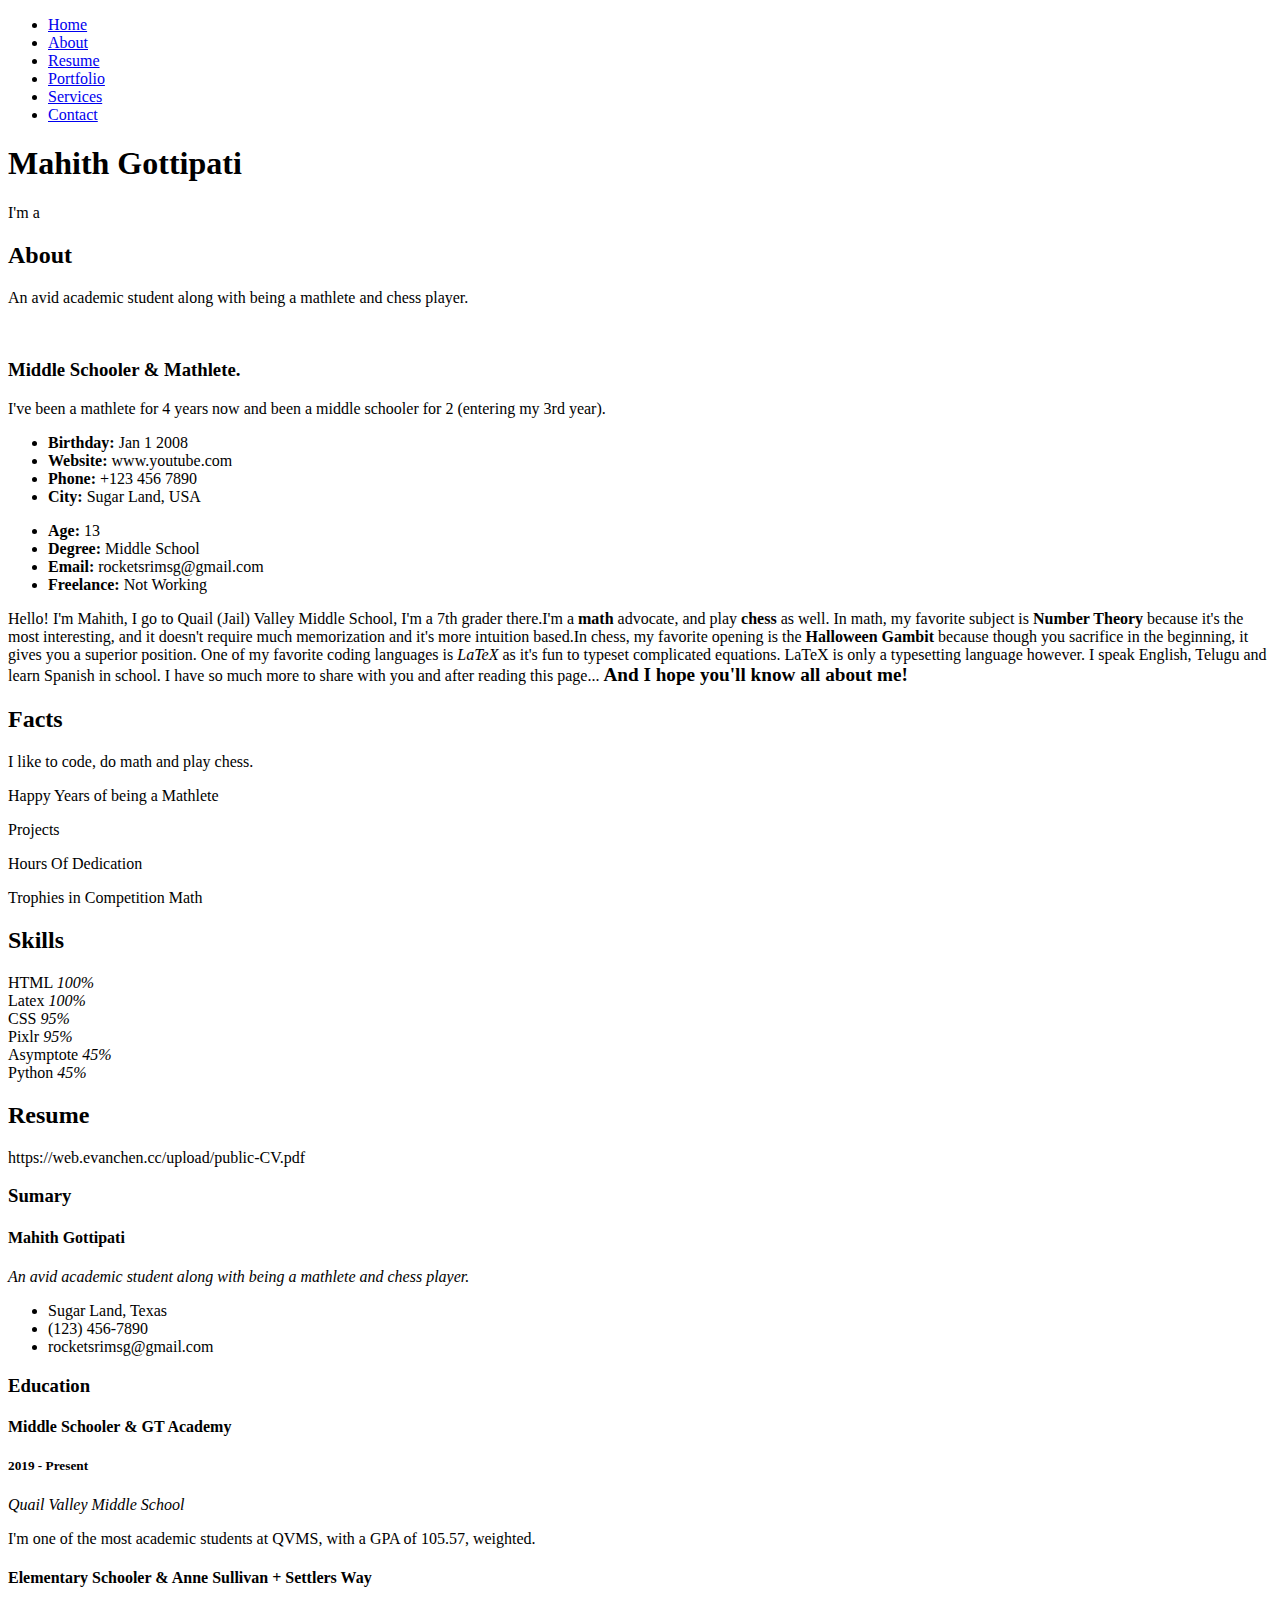
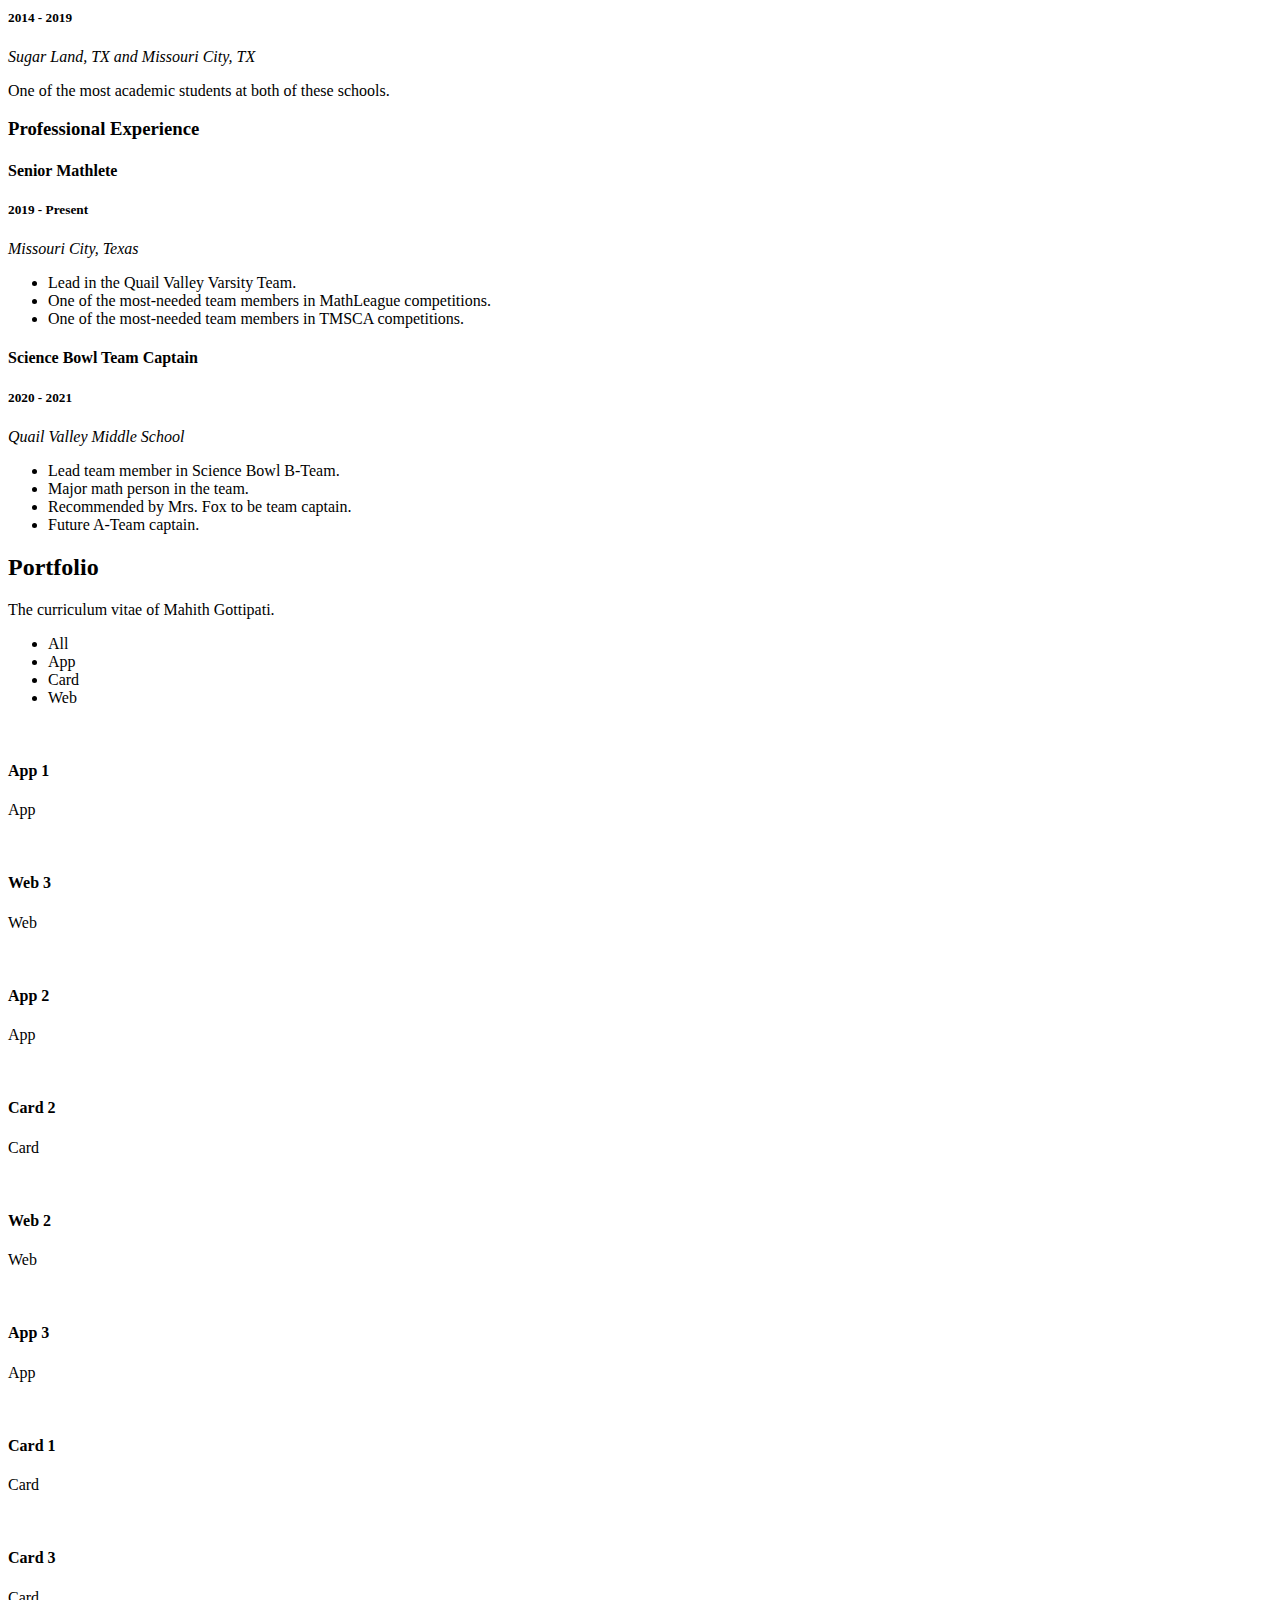
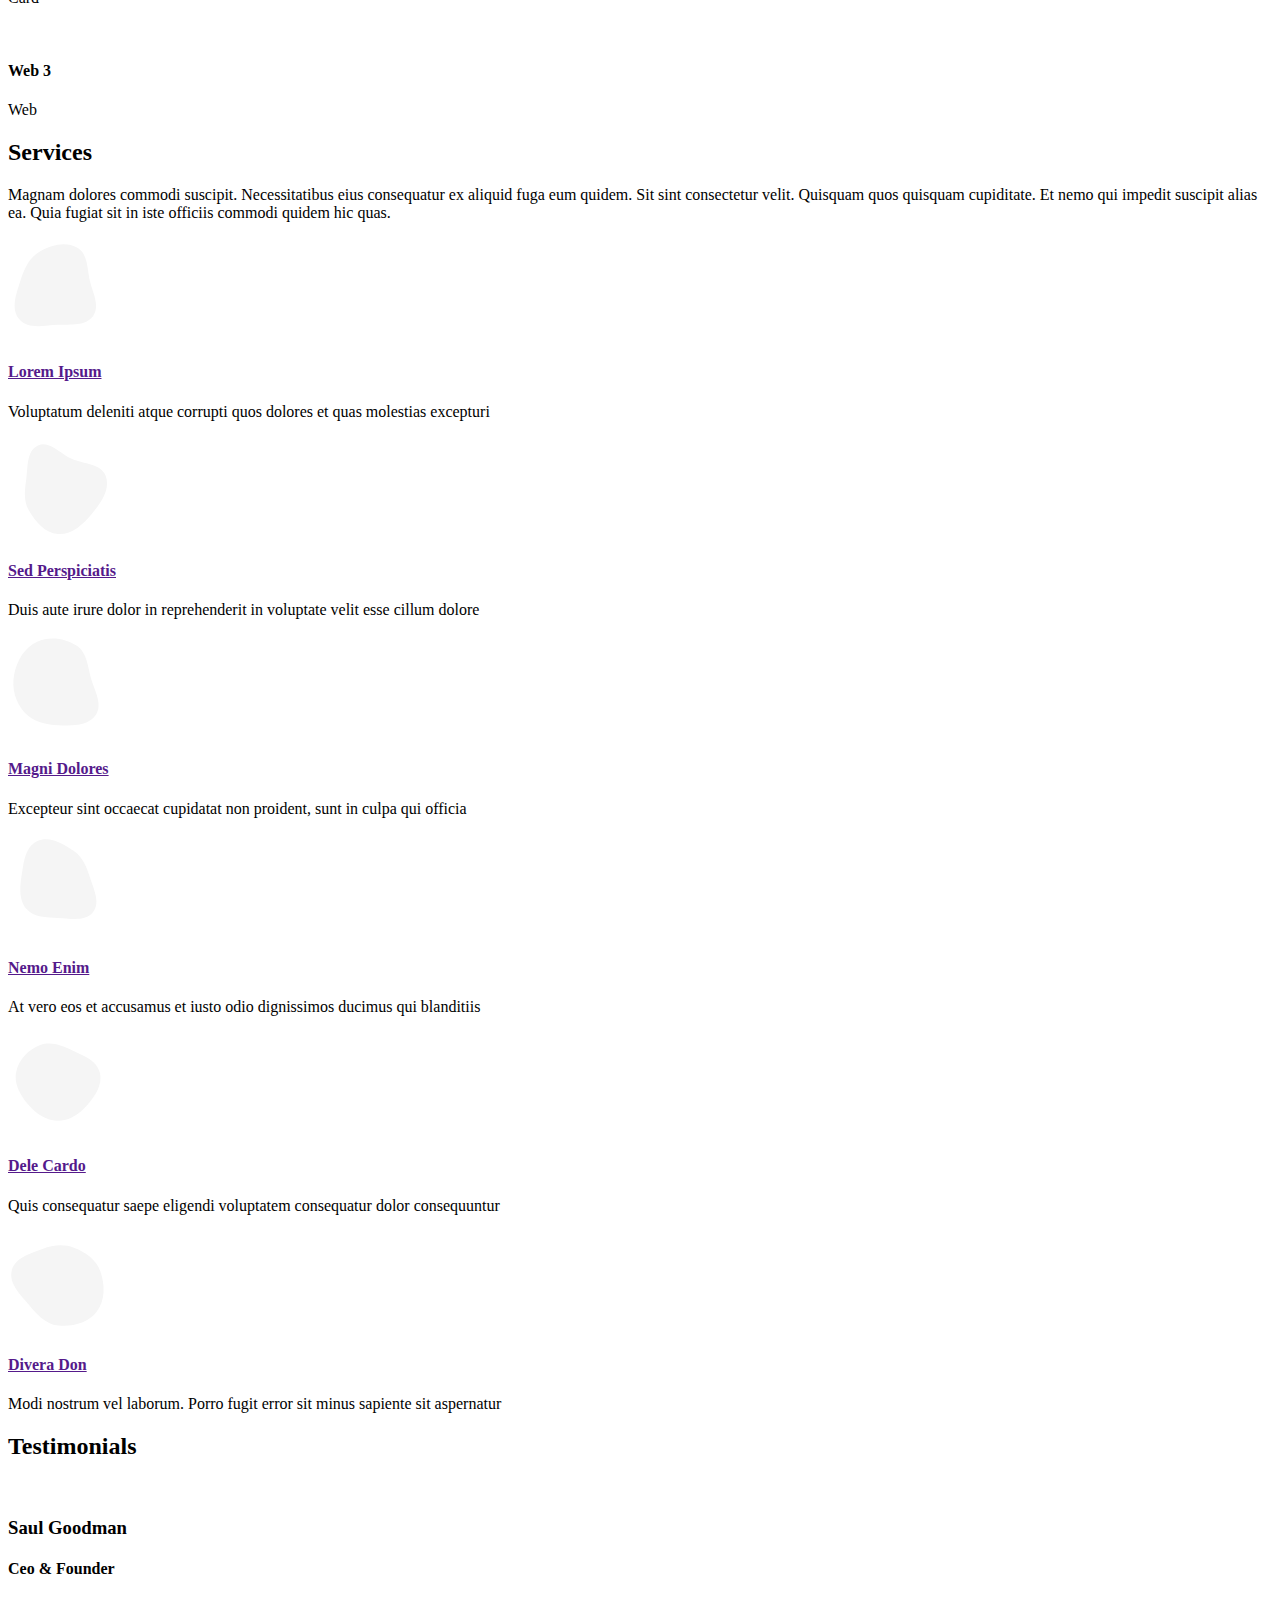
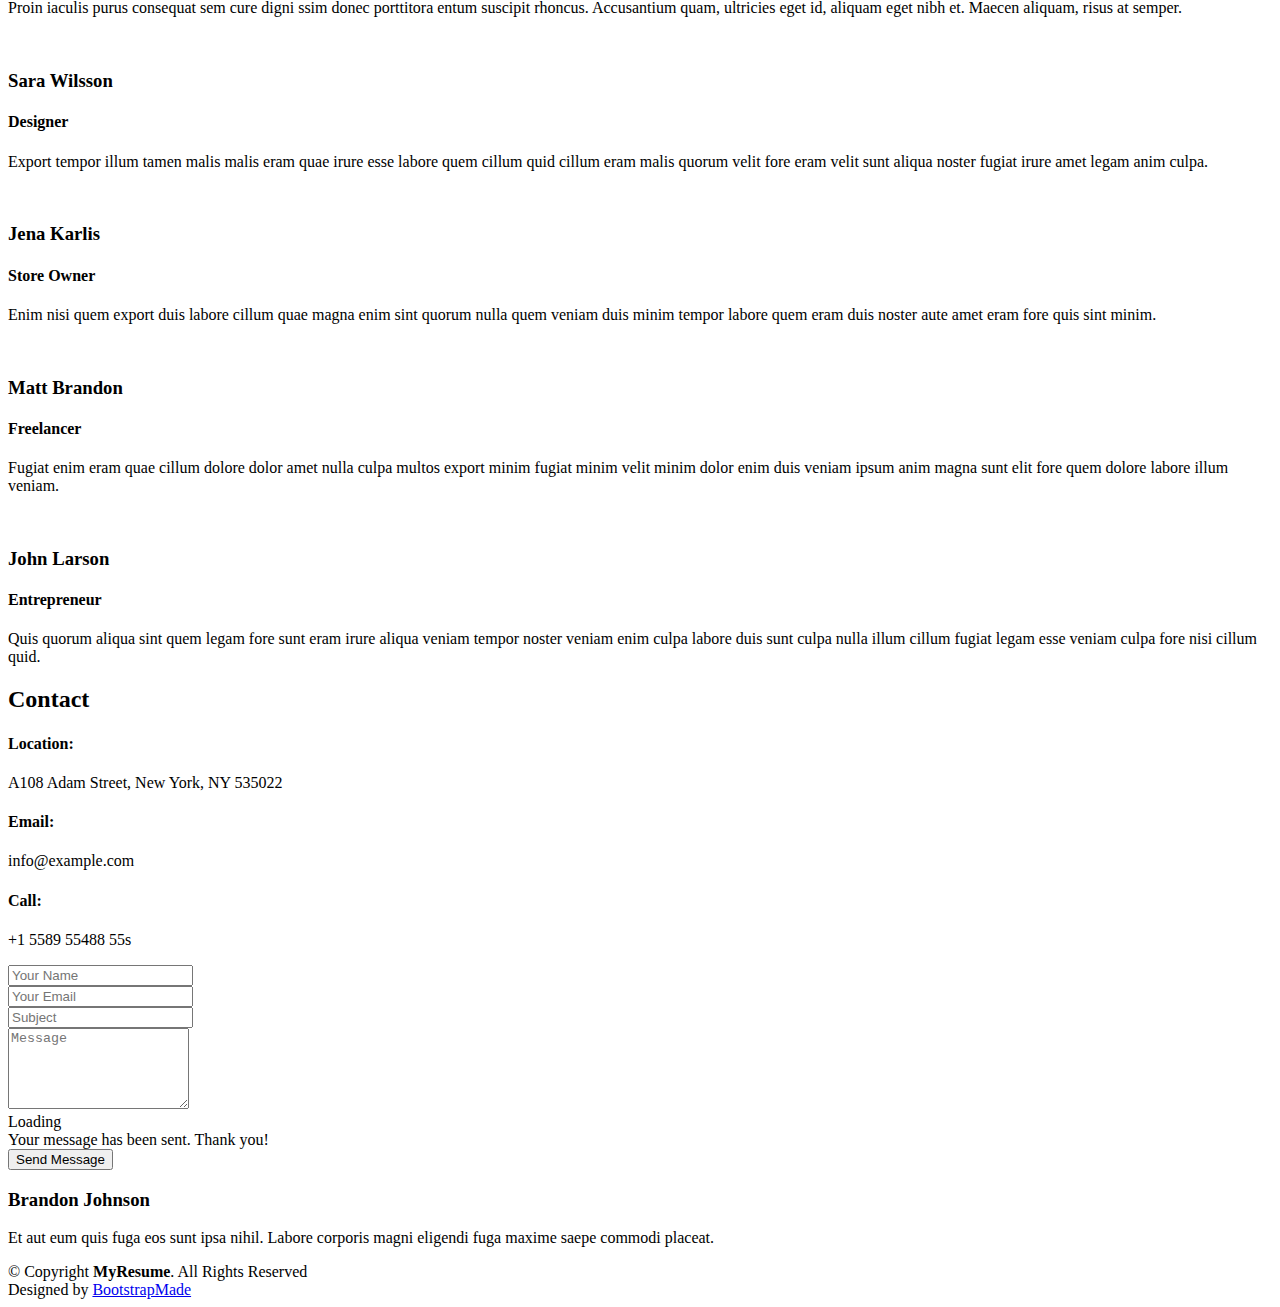
==== commit fe660c53: "Add files via upload" ====
--- a/index.html
+++ b/index.html
@@ -1,5527 +1,745 @@
-<!doctype html>
-<html lang="en">
-<head>
-  <meta charset="utf-8">
-  <title>bootstrap-icons</title>
-
-  <style>
-    .icons {
-      display: grid;
-      max-width: 100%;
-      grid-template-columns: repeat(auto-fit, minmax(100px, 1fr) );
-      gap: 1.25rem;
-    }
-    .icon {
-      background-color: var(--bs-light);
-      border-radius: .25rem;
-    }
-    .bi {
-      margin: .25rem;
-      font-size: 2.5rem;
-    }
-    .label {
-      font-family: var(--bs-font-monospace);
-    }
-    .label {
-      display: inline-block;
-      width: 100%;
-      overflow: hidden;
-      padding: .25rem;
-      font-size: .625rem;
-      text-overflow: ellipsis;
-      white-space: nowrap;
-    }
-  </style>
-
-  <link rel="stylesheet" href="/assets/css/bootstrap.min.css">
-  <link rel="stylesheet" href="bootstrap-icons.css">
-</head>
-<body class="text-center">
-
-  <h1>bootstrap-icons</h1>
-
-  <div class="icons">
-    <div class="icon">
-      <i class="bi bi-alarm-fill"></i>
-      <div class="label">alarm-fill</div>
-    </div>
-    <div class="icon">
-      <i class="bi bi-alarm"></i>
-      <div class="label">alarm</div>
-    </div>
-    <div class="icon">
-      <i class="bi bi-align-bottom"></i>
-      <div class="label">align-bottom</div>
-    </div>
-    <div class="icon">
-      <i class="bi bi-align-center"></i>
-      <div class="label">align-center</div>
-    </div>
-    <div class="icon">
-      <i class="bi bi-align-end"></i>
-      <div class="label">align-end</div>
-    </div>
-    <div class="icon">
-      <i class="bi bi-align-middle"></i>
-      <div class="label">align-middle</div>
-    </div>
-    <div class="icon">
-      <i class="bi bi-align-start"></i>
-      <div class="label">align-start</div>
-    </div>
-    <div class="icon">
-      <i class="bi bi-align-top"></i>
-      <div class="label">align-top</div>
-    </div>
-    <div class="icon">
-      <i class="bi bi-alt"></i>
-      <div class="label">alt</div>
-    </div>
-    <div class="icon">
-      <i class="bi bi-app-indicator"></i>
-      <div class="label">app-indicator</div>
-    </div>
-    <div class="icon">
-      <i class="bi bi-app"></i>
-      <div class="label">app</div>
-    </div>
-    <div class="icon">
-      <i class="bi bi-archive-fill"></i>
-      <div class="label">archive-fill</div>
-    </div>
-    <div class="icon">
-      <i class="bi bi-archive"></i>
-      <div class="label">archive</div>
-    </div>
-    <div class="icon">
-      <i class="bi bi-arrow-90deg-down"></i>
-      <div class="label">arrow-90deg-down</div>
-    </div>
-    <div class="icon">
-      <i class="bi bi-arrow-90deg-left"></i>
-      <div class="label">arrow-90deg-left</div>
-    </div>
-    <div class="icon">
-      <i class="bi bi-arrow-90deg-right"></i>
-      <div class="label">arrow-90deg-right</div>
-    </div>
-    <div class="icon">
-      <i class="bi bi-arrow-90deg-up"></i>
-      <div class="label">arrow-90deg-up</div>
-    </div>
-    <div class="icon">
-      <i class="bi bi-arrow-bar-down"></i>
-      <div class="label">arrow-bar-down</div>
-    </div>
-    <div class="icon">
-      <i class="bi bi-arrow-bar-left"></i>
-      <div class="label">arrow-bar-left</div>
-    </div>
-    <div class="icon">
-      <i class="bi bi-arrow-bar-right"></i>
-      <div class="label">arrow-bar-right</div>
-    </div>
-    <div class="icon">
-      <i class="bi bi-arrow-bar-up"></i>
-      <div class="label">arrow-bar-up</div>
-    </div>
-    <div class="icon">
-      <i class="bi bi-arrow-clockwise"></i>
-      <div class="label">arrow-clockwise</div>
-    </div>
-    <div class="icon">
-      <i class="bi bi-arrow-counterclockwise"></i>
-      <div class="label">arrow-counterclockwise</div>
-    </div>
-    <div class="icon">
-      <i class="bi bi-arrow-down-circle-fill"></i>
-      <div class="label">arrow-down-circle-fill</div>
-    </div>
-    <div class="icon">
-      <i class="bi bi-arrow-down-circle"></i>
-      <div class="label">arrow-down-circle</div>
-    </div>
-    <div class="icon">
-      <i class="bi bi-arrow-down-left-circle-fill"></i>
-      <div class="label">arrow-down-left-circle-fill</div>
-    </div>
-    <div class="icon">
-      <i class="bi bi-arrow-down-left-circle"></i>
-      <div class="label">arrow-down-left-circle</div>
-    </div>
-    <div class="icon">
-      <i class="bi bi-arrow-down-left-square-fill"></i>
-      <div class="label">arrow-down-left-square-fill</div>
-    </div>
-    <div class="icon">
-      <i class="bi bi-arrow-down-left-square"></i>
-      <div class="label">arrow-down-left-square</div>
-    </div>
-    <div class="icon">
-      <i class="bi bi-arrow-down-left"></i>
-      <div class="label">arrow-down-left</div>
-    </div>
-    <div class="icon">
-      <i class="bi bi-arrow-down-right-circle-fill"></i>
-      <div class="label">arrow-down-right-circle-fill</div>
-    </div>
-    <div class="icon">
-      <i class="bi bi-arrow-down-right-circle"></i>
-      <div class="label">arrow-down-right-circle</div>
-    </div>
-    <div class="icon">
-      <i class="bi bi-arrow-down-right-square-fill"></i>
-      <div class="label">arrow-down-right-square-fill</div>
-    </div>
-    <div class="icon">
-      <i class="bi bi-arrow-down-right-square"></i>
-      <div class="label">arrow-down-right-square</div>
-    </div>
-    <div class="icon">
-      <i class="bi bi-arrow-down-right"></i>
-      <div class="label">arrow-down-right</div>
-    </div>
-    <div class="icon">
-      <i class="bi bi-arrow-down-short"></i>
-      <div class="label">arrow-down-short</div>
-    </div>
-    <div class="icon">
-      <i class="bi bi-arrow-down-square-fill"></i>
-      <div class="label">arrow-down-square-fill</div>
-    </div>
-    <div class="icon">
-      <i class="bi bi-arrow-down-square"></i>
-      <div class="label">arrow-down-square</div>
-    </div>
-    <div class="icon">
-      <i class="bi bi-arrow-down-up"></i>
-      <div class="label">arrow-down-up</div>
-    </div>
-    <div class="icon">
-      <i class="bi bi-arrow-down"></i>
-      <div class="label">arrow-down</div>
-    </div>
-    <div class="icon">
-      <i class="bi bi-arrow-left-circle-fill"></i>
-      <div class="label">arrow-left-circle-fill</div>
-    </div>
-    <div class="icon">
-      <i class="bi bi-arrow-left-circle"></i>
-      <div class="label">arrow-left-circle</div>
-    </div>
-    <div class="icon">
-      <i class="bi bi-arrow-left-right"></i>
-      <div class="label">arrow-left-right</div>
-    </div>
-    <div class="icon">
-      <i class="bi bi-arrow-left-short"></i>
-      <div class="label">arrow-left-short</div>
-    </div>
-    <div class="icon">
-      <i class="bi bi-arrow-left-square-fill"></i>
-      <div class="label">arrow-left-square-fill</div>
-    </div>
-    <div class="icon">
-      <i class="bi bi-arrow-left-square"></i>
-      <div class="label">arrow-left-square</div>
-    </div>
-    <div class="icon">
-      <i class="bi bi-arrow-left"></i>
-      <div class="label">arrow-left</div>
-    </div>
-    <div class="icon">
-      <i class="bi bi-arrow-repeat"></i>
-      <div class="label">arrow-repeat</div>
-    </div>
-    <div class="icon">
-      <i class="bi bi-arrow-return-left"></i>
-      <div class="label">arrow-return-left</div>
-    </div>
-    <div class="icon">
-      <i class="bi bi-arrow-return-right"></i>
-      <div class="label">arrow-return-right</div>
-    </div>
-    <div class="icon">
-      <i class="bi bi-arrow-right-circle-fill"></i>
-      <div class="label">arrow-right-circle-fill</div>
-    </div>
-    <div class="icon">
-      <i class="bi bi-arrow-right-circle"></i>
-      <div class="label">arrow-right-circle</div>
-    </div>
-    <div class="icon">
-      <i class="bi bi-arrow-right-short"></i>
-      <div class="label">arrow-right-short</div>
-    </div>
-    <div class="icon">
-      <i class="bi bi-arrow-right-square-fill"></i>
-      <div class="label">arrow-right-square-fill</div>
-    </div>
-    <div class="icon">
-      <i class="bi bi-arrow-right-square"></i>
-      <div class="label">arrow-right-square</div>
-    </div>
-    <div class="icon">
-      <i class="bi bi-arrow-right"></i>
-      <div class="label">arrow-right</div>
-    </div>
-    <div class="icon">
-      <i class="bi bi-arrow-up-circle-fill"></i>
-      <div class="label">arrow-up-circle-fill</div>
-    </div>
-    <div class="icon">
-      <i class="bi bi-arrow-up-circle"></i>
-      <div class="label">arrow-up-circle</div>
-    </div>
-    <div class="icon">
-      <i class="bi bi-arrow-up-left-circle-fill"></i>
-      <div class="label">arrow-up-left-circle-fill</div>
-    </div>
-    <div class="icon">
-      <i class="bi bi-arrow-up-left-circle"></i>
-      <div class="label">arrow-up-left-circle</div>
-    </div>
-    <div class="icon">
-      <i class="bi bi-arrow-up-left-square-fill"></i>
-      <div class="label">arrow-up-left-square-fill</div>
-    </div>
-    <div class="icon">
-      <i class="bi bi-arrow-up-left-square"></i>
-      <div class="label">arrow-up-left-square</div>
-    </div>
-    <div class="icon">
-      <i class="bi bi-arrow-up-left"></i>
-      <div class="label">arrow-up-left</div>
-    </div>
-    <div class="icon">
-      <i class="bi bi-arrow-up-right-circle-fill"></i>
-      <div class="label">arrow-up-right-circle-fill</div>
-    </div>
-    <div class="icon">
-      <i class="bi bi-arrow-up-right-circle"></i>
-      <div class="label">arrow-up-right-circle</div>
-    </div>
-    <div class="icon">
-      <i class="bi bi-arrow-up-right-square-fill"></i>
-      <div class="label">arrow-up-right-square-fill</div>
-    </div>
-    <div class="icon">
-      <i class="bi bi-arrow-up-right-square"></i>
-      <div class="label">arrow-up-right-square</div>
-    </div>
-    <div class="icon">
-      <i class="bi bi-arrow-up-right"></i>
-      <div class="label">arrow-up-right</div>
-    </div>
-    <div class="icon">
-      <i class="bi bi-arrow-up-short"></i>
-      <div class="label">arrow-up-short</div>
-    </div>
-    <div class="icon">
-      <i class="bi bi-arrow-up-square-fill"></i>
-      <div class="label">arrow-up-square-fill</div>
-    </div>
-    <div class="icon">
-      <i class="bi bi-arrow-up-square"></i>
-      <div class="label">arrow-up-square</div>
-    </div>
-    <div class="icon">
-      <i class="bi bi-arrow-up"></i>
-      <div class="label">arrow-up</div>
-    </div>
-    <div class="icon">
-      <i class="bi bi-arrows-angle-contract"></i>
-      <div class="label">arrows-angle-contract</div>
-    </div>
-    <div class="icon">
-      <i class="bi bi-arrows-angle-expand"></i>
-      <div class="label">arrows-angle-expand</div>
-    </div>
-    <div class="icon">
-      <i class="bi bi-arrows-collapse"></i>
-      <div class="label">arrows-collapse</div>
-    </div>
-    <div class="icon">
-      <i class="bi bi-arrows-expand"></i>
-      <div class="label">arrows-expand</div>
-    </div>
-    <div class="icon">
-      <i class="bi bi-arrows-fullscreen"></i>
-      <div class="label">arrows-fullscreen</div>
-    </div>
-    <div class="icon">
-      <i class="bi bi-arrows-move"></i>
-      <div class="label">arrows-move</div>
-    </div>
-    <div class="icon">
-      <i class="bi bi-aspect-ratio-fill"></i>
-      <div class="label">aspect-ratio-fill</div>
-    </div>
-    <div class="icon">
-      <i class="bi bi-aspect-ratio"></i>
-      <div class="label">aspect-ratio</div>
-    </div>
-    <div class="icon">
-      <i class="bi bi-asterisk"></i>
-      <div class="label">asterisk</div>
-    </div>
-    <div class="icon">
-      <i class="bi bi-at"></i>
-      <div class="label">at</div>
-    </div>
-    <div class="icon">
-      <i class="bi bi-award-fill"></i>
-      <div class="label">award-fill</div>
-    </div>
-    <div class="icon">
-      <i class="bi bi-award"></i>
-      <div class="label">award</div>
-    </div>
-    <div class="icon">
-      <i class="bi bi-back"></i>
-      <div class="label">back</div>
-    </div>
-    <div class="icon">
-      <i class="bi bi-backspace-fill"></i>
-      <div class="label">backspace-fill</div>
-    </div>
-    <div class="icon">
-      <i class="bi bi-backspace-reverse-fill"></i>
-      <div class="label">backspace-reverse-fill</div>
-    </div>
-    <div class="icon">
-      <i class="bi bi-backspace-reverse"></i>
-      <div class="label">backspace-reverse</div>
-    </div>
-    <div class="icon">
-      <i class="bi bi-backspace"></i>
-      <div class="label">backspace</div>
-    </div>
-    <div class="icon">
-      <i class="bi bi-badge-3d-fill"></i>
-      <div class="label">badge-3d-fill</div>
-    </div>
-    <div class="icon">
-      <i class="bi bi-badge-3d"></i>
-      <div class="label">badge-3d</div>
-    </div>
-    <div class="icon">
-      <i class="bi bi-badge-4k-fill"></i>
-      <div class="label">badge-4k-fill</div>
-    </div>
-    <div class="icon">
-      <i class="bi bi-badge-4k"></i>
-      <div class="label">badge-4k</div>
-    </div>
-    <div class="icon">
-      <i class="bi bi-badge-8k-fill"></i>
-      <div class="label">badge-8k-fill</div>
-    </div>
-    <div class="icon">
-      <i class="bi bi-badge-8k"></i>
-      <div class="label">badge-8k</div>
-    </div>
-    <div class="icon">
-      <i class="bi bi-badge-ad-fill"></i>
-      <div class="label">badge-ad-fill</div>
-    </div>
-    <div class="icon">
-      <i class="bi bi-badge-ad"></i>
-      <div class="label">badge-ad</div>
-    </div>
-    <div class="icon">
-      <i class="bi bi-badge-ar-fill"></i>
-      <div class="label">badge-ar-fill</div>
-    </div>
-    <div class="icon">
-      <i class="bi bi-badge-ar"></i>
-      <div class="label">badge-ar</div>
-    </div>
-    <div class="icon">
-      <i class="bi bi-badge-cc-fill"></i>
-      <div class="label">badge-cc-fill</div>
-    </div>
-    <div class="icon">
-      <i class="bi bi-badge-cc"></i>
-      <div class="label">badge-cc</div>
-    </div>
-    <div class="icon">
-      <i class="bi bi-badge-hd-fill"></i>
-      <div class="label">badge-hd-fill</div>
-    </div>
-    <div class="icon">
-      <i class="bi bi-badge-hd"></i>
-      <div class="label">badge-hd</div>
-    </div>
-    <div class="icon">
-      <i class="bi bi-badge-tm-fill"></i>
-      <div class="label">badge-tm-fill</div>
-    </div>
-    <div class="icon">
-      <i class="bi bi-badge-tm"></i>
-      <div class="label">badge-tm</div>
-    </div>
-    <div class="icon">
-      <i class="bi bi-badge-vo-fill"></i>
-      <div class="label">badge-vo-fill</div>
-    </div>
-    <div class="icon">
-      <i class="bi bi-badge-vo"></i>
-      <div class="label">badge-vo</div>
-    </div>
-    <div class="icon">
-      <i class="bi bi-badge-vr-fill"></i>
-      <div class="label">badge-vr-fill</div>
-    </div>
-    <div class="icon">
-      <i class="bi bi-badge-vr"></i>
-      <div class="label">badge-vr</div>
-    </div>
-    <div class="icon">
-      <i class="bi bi-badge-wc-fill"></i>
-      <div class="label">badge-wc-fill</div>
-    </div>
-    <div class="icon">
-      <i class="bi bi-badge-wc"></i>
-      <div class="label">badge-wc</div>
-    </div>
-    <div class="icon">
-      <i class="bi bi-bag-check-fill"></i>
-      <div class="label">bag-check-fill</div>
-    </div>
-    <div class="icon">
-      <i class="bi bi-bag-check"></i>
-      <div class="label">bag-check</div>
-    </div>
-    <div class="icon">
-      <i class="bi bi-bag-dash-fill"></i>
-      <div class="label">bag-dash-fill</div>
-    </div>
-    <div class="icon">
-      <i class="bi bi-bag-dash"></i>
-      <div class="label">bag-dash</div>
-    </div>
-    <div class="icon">
-      <i class="bi bi-bag-fill"></i>
-      <div class="label">bag-fill</div>
-    </div>
-    <div class="icon">
-      <i class="bi bi-bag-plus-fill"></i>
-      <div class="label">bag-plus-fill</div>
-    </div>
-    <div class="icon">
-      <i class="bi bi-bag-plus"></i>
-      <div class="label">bag-plus</div>
-    </div>
-    <div class="icon">
-      <i class="bi bi-bag-x-fill"></i>
-      <div class="label">bag-x-fill</div>
-    </div>
-    <div class="icon">
-      <i class="bi bi-bag-x"></i>
-      <div class="label">bag-x</div>
-    </div>
-    <div class="icon">
-      <i class="bi bi-bag"></i>
-      <div class="label">bag</div>
-    </div>
-    <div class="icon">
-      <i class="bi bi-bank"></i>
-      <div class="label">bank</div>
-    </div>
-    <div class="icon">
-      <i class="bi bi-bank2"></i>
-      <div class="label">bank2</div>
-    </div>
-    <div class="icon">
-      <i class="bi bi-bar-chart-fill"></i>
-      <div class="label">bar-chart-fill</div>
-    </div>
-    <div class="icon">
-      <i class="bi bi-bar-chart-line-fill"></i>
-      <div class="label">bar-chart-line-fill</div>
-    </div>
-    <div class="icon">
-      <i class="bi bi-bar-chart-line"></i>
-      <div class="label">bar-chart-line</div>
-    </div>
-    <div class="icon">
-      <i class="bi bi-bar-chart-steps"></i>
-      <div class="label">bar-chart-steps</div>
-    </div>
-    <div class="icon">
-      <i class="bi bi-bar-chart"></i>
-      <div class="label">bar-chart</div>
-    </div>
-    <div class="icon">
-      <i class="bi bi-basket-fill"></i>
-      <div class="label">basket-fill</div>
-    </div>
-    <div class="icon">
-      <i class="bi bi-basket"></i>
-      <div class="label">basket</div>
-    </div>
-    <div class="icon">
-      <i class="bi bi-basket2-fill"></i>
-      <div class="label">basket2-fill</div>
-    </div>
-    <div class="icon">
-      <i class="bi bi-basket2"></i>
-      <div class="label">basket2</div>
-    </div>
-    <div class="icon">
-      <i class="bi bi-basket3-fill"></i>
-      <div class="label">basket3-fill</div>
-    </div>
-    <div class="icon">
-      <i class="bi bi-basket3"></i>
-      <div class="label">basket3</div>
-    </div>
-    <div class="icon">
-      <i class="bi bi-battery-charging"></i>
-      <div class="label">battery-charging</div>
-    </div>
-    <div class="icon">
-      <i class="bi bi-battery-full"></i>
-      <div class="label">battery-full</div>
-    </div>
-    <div class="icon">
-      <i class="bi bi-battery-half"></i>
-      <div class="label">battery-half</div>
-    </div>
-    <div class="icon">
-      <i class="bi bi-battery"></i>
-      <div class="label">battery</div>
-    </div>
-    <div class="icon">
-      <i class="bi bi-bell-fill"></i>
-      <div class="label">bell-fill</div>
-    </div>
-    <div class="icon">
-      <i class="bi bi-bell-slash-fill"></i>
-      <div class="label">bell-slash-fill</div>
-    </div>
-    <div class="icon">
-      <i class="bi bi-bell-slash"></i>
-      <div class="label">bell-slash</div>
-    </div>
-    <div class="icon">
-      <i class="bi bi-bell"></i>
-      <div class="label">bell</div>
-    </div>
-    <div class="icon">
-      <i class="bi bi-bezier"></i>
-      <div class="label">bezier</div>
-    </div>
-    <div class="icon">
-      <i class="bi bi-bezier2"></i>
-      <div class="label">bezier2</div>
-    </div>
-    <div class="icon">
-      <i class="bi bi-bicycle"></i>
-      <div class="label">bicycle</div>
-    </div>
-    <div class="icon">
-      <i class="bi bi-binoculars-fill"></i>
-      <div class="label">binoculars-fill</div>
-    </div>
-    <div class="icon">
-      <i class="bi bi-binoculars"></i>
-      <div class="label">binoculars</div>
-    </div>
-    <div class="icon">
-      <i class="bi bi-blockquote-left"></i>
-      <div class="label">blockquote-left</div>
-    </div>
-    <div class="icon">
-      <i class="bi bi-blockquote-right"></i>
-      <div class="label">blockquote-right</div>
-    </div>
-    <div class="icon">
-      <i class="bi bi-book-fill"></i>
-      <div class="label">book-fill</div>
-    </div>
-    <div class="icon">
-      <i class="bi bi-book-half"></i>
-      <div class="label">book-half</div>
-    </div>
-    <div class="icon">
-      <i class="bi bi-book"></i>
-      <div class="label">book</div>
-    </div>
-    <div class="icon">
-      <i class="bi bi-bookmark-check-fill"></i>
-      <div class="label">bookmark-check-fill</div>
-    </div>
-    <div class="icon">
-      <i class="bi bi-bookmark-check"></i>
-      <div class="label">bookmark-check</div>
-    </div>
-    <div class="icon">
-      <i class="bi bi-bookmark-dash-fill"></i>
-      <div class="label">bookmark-dash-fill</div>
-    </div>
-    <div class="icon">
-      <i class="bi bi-bookmark-dash"></i>
-      <div class="label">bookmark-dash</div>
-    </div>
-    <div class="icon">
-      <i class="bi bi-bookmark-fill"></i>
-      <div class="label">bookmark-fill</div>
-    </div>
-    <div class="icon">
-      <i class="bi bi-bookmark-heart-fill"></i>
-      <div class="label">bookmark-heart-fill</div>
-    </div>
-    <div class="icon">
-      <i class="bi bi-bookmark-heart"></i>
-      <div class="label">bookmark-heart</div>
-    </div>
-    <div class="icon">
-      <i class="bi bi-bookmark-plus-fill"></i>
-      <div class="label">bookmark-plus-fill</div>
-    </div>
-    <div class="icon">
-      <i class="bi bi-bookmark-plus"></i>
-      <div class="label">bookmark-plus</div>
-    </div>
-    <div class="icon">
-      <i class="bi bi-bookmark-star-fill"></i>
-      <div class="label">bookmark-star-fill</div>
-    </div>
-    <div class="icon">
-      <i class="bi bi-bookmark-star"></i>
-      <div class="label">bookmark-star</div>
-    </div>
-    <div class="icon">
-      <i class="bi bi-bookmark-x-fill"></i>
-      <div class="label">bookmark-x-fill</div>
-    </div>
-    <div class="icon">
-      <i class="bi bi-bookmark-x"></i>
-      <div class="label">bookmark-x</div>
-    </div>
-    <div class="icon">
-      <i class="bi bi-bookmark"></i>
-      <div class="label">bookmark</div>
-    </div>
-    <div class="icon">
-      <i class="bi bi-bookmarks-fill"></i>
-      <div class="label">bookmarks-fill</div>
-    </div>
-    <div class="icon">
-      <i class="bi bi-bookmarks"></i>
-      <div class="label">bookmarks</div>
-    </div>
-    <div class="icon">
-      <i class="bi bi-bookshelf"></i>
-      <div class="label">bookshelf</div>
-    </div>
-    <div class="icon">
-      <i class="bi bi-bootstrap-fill"></i>
-      <div class="label">bootstrap-fill</div>
-    </div>
-    <div class="icon">
-      <i class="bi bi-bootstrap-reboot"></i>
-      <div class="label">bootstrap-reboot</div>
-    </div>
-    <div class="icon">
-      <i class="bi bi-bootstrap"></i>
-      <div class="label">bootstrap</div>
-    </div>
-    <div class="icon">
-      <i class="bi bi-border-all"></i>
-      <div class="label">border-all</div>
-    </div>
-    <div class="icon">
-      <i class="bi bi-border-bottom"></i>
-      <div class="label">border-bottom</div>
-    </div>
-    <div class="icon">
-      <i class="bi bi-border-center"></i>
-      <div class="label">border-center</div>
-    </div>
-    <div class="icon">
-      <i class="bi bi-border-inner"></i>
-      <div class="label">border-inner</div>
-    </div>
-    <div class="icon">
-      <i class="bi bi-border-left"></i>
-      <div class="label">border-left</div>
-    </div>
-    <div class="icon">
-      <i class="bi bi-border-middle"></i>
-      <div class="label">border-middle</div>
-    </div>
-    <div class="icon">
-      <i class="bi bi-border-outer"></i>
-      <div class="label">border-outer</div>
-    </div>
-    <div class="icon">
-      <i class="bi bi-border-right"></i>
-      <div class="label">border-right</div>
-    </div>
-    <div class="icon">
-      <i class="bi bi-border-style"></i>
-      <div class="label">border-style</div>
-    </div>
-    <div class="icon">
-      <i class="bi bi-border-top"></i>
-      <div class="label">border-top</div>
-    </div>
-    <div class="icon">
-      <i class="bi bi-border-width"></i>
-      <div class="label">border-width</div>
-    </div>
-    <div class="icon">
-      <i class="bi bi-border"></i>
-      <div class="label">border</div>
-    </div>
-    <div class="icon">
-      <i class="bi bi-bounding-box-circles"></i>
-      <div class="label">bounding-box-circles</div>
-    </div>
-    <div class="icon">
-      <i class="bi bi-bounding-box"></i>
-      <div class="label">bounding-box</div>
-    </div>
-    <div class="icon">
-      <i class="bi bi-box-arrow-down-left"></i>
-      <div class="label">box-arrow-down-left</div>
-    </div>
-    <div class="icon">
-      <i class="bi bi-box-arrow-down-right"></i>
-      <div class="label">box-arrow-down-right</div>
-    </div>
-    <div class="icon">
-      <i class="bi bi-box-arrow-down"></i>
-      <div class="label">box-arrow-down</div>
-    </div>
-    <div class="icon">
-      <i class="bi bi-box-arrow-in-down-left"></i>
-      <div class="label">box-arrow-in-down-left</div>
-    </div>
-    <div class="icon">
-      <i class="bi bi-box-arrow-in-down-right"></i>
-      <div class="label">box-arrow-in-down-right</div>
-    </div>
-    <div class="icon">
-      <i class="bi bi-box-arrow-in-down"></i>
-      <div class="label">box-arrow-in-down</div>
-    </div>
-    <div class="icon">
-      <i class="bi bi-box-arrow-in-left"></i>
-      <div class="label">box-arrow-in-left</div>
-    </div>
-    <div class="icon">
-      <i class="bi bi-box-arrow-in-right"></i>
-      <div class="label">box-arrow-in-right</div>
-    </div>
-    <div class="icon">
-      <i class="bi bi-box-arrow-in-up-left"></i>
-      <div class="label">box-arrow-in-up-left</div>
-    </div>
-    <div class="icon">
-      <i class="bi bi-box-arrow-in-up-right"></i>
-      <div class="label">box-arrow-in-up-right</div>
-    </div>
-    <div class="icon">
-      <i class="bi bi-box-arrow-in-up"></i>
-      <div class="label">box-arrow-in-up</div>
-    </div>
-    <div class="icon">
-      <i class="bi bi-box-arrow-left"></i>
-      <div class="label">box-arrow-left</div>
-    </div>
-    <div class="icon">
-      <i class="bi bi-box-arrow-right"></i>
-      <div class="label">box-arrow-right</div>
-    </div>
-    <div class="icon">
-      <i class="bi bi-box-arrow-up-left"></i>
-      <div class="label">box-arrow-up-left</div>
-    </div>
-    <div class="icon">
-      <i class="bi bi-box-arrow-up-right"></i>
-      <div class="label">box-arrow-up-right</div>
-    </div>
-    <div class="icon">
-      <i class="bi bi-box-arrow-up"></i>
-      <div class="label">box-arrow-up</div>
-    </div>
-    <div class="icon">
-      <i class="bi bi-box-seam"></i>
-      <div class="label">box-seam</div>
-    </div>
-    <div class="icon">
-      <i class="bi bi-box"></i>
-      <div class="label">box</div>
-    </div>
-    <div class="icon">
-      <i class="bi bi-braces"></i>
-      <div class="label">braces</div>
-    </div>
-    <div class="icon">
-      <i class="bi bi-bricks"></i>
-      <div class="label">bricks</div>
-    </div>
-    <div class="icon">
-      <i class="bi bi-briefcase-fill"></i>
-      <div class="label">briefcase-fill</div>
-    </div>
-    <div class="icon">
-      <i class="bi bi-briefcase"></i>
-      <div class="label">briefcase</div>
-    </div>
-    <div class="icon">
-      <i class="bi bi-brightness-alt-high-fill"></i>
-      <div class="label">brightness-alt-high-fill</div>
-    </div>
-    <div class="icon">
-      <i class="bi bi-brightness-alt-high"></i>
-      <div class="label">brightness-alt-high</div>
-    </div>
-    <div class="icon">
-      <i class="bi bi-brightness-alt-low-fill"></i>
-      <div class="label">brightness-alt-low-fill</div>
-    </div>
-    <div class="icon">
-      <i class="bi bi-brightness-alt-low"></i>
-      <div class="label">brightness-alt-low</div>
-    </div>
-    <div class="icon">
-      <i class="bi bi-brightness-high-fill"></i>
-      <div class="label">brightness-high-fill</div>
-    </div>
-    <div class="icon">
-      <i class="bi bi-brightness-high"></i>
-      <div class="label">brightness-high</div>
-    </div>
-    <div class="icon">
-      <i class="bi bi-brightness-low-fill"></i>
-      <div class="label">brightness-low-fill</div>
-    </div>
-    <div class="icon">
-      <i class="bi bi-brightness-low"></i>
-      <div class="label">brightness-low</div>
-    </div>
-    <div class="icon">
-      <i class="bi bi-broadcast-pin"></i>
-      <div class="label">broadcast-pin</div>
-    </div>
-    <div class="icon">
-      <i class="bi bi-broadcast"></i>
-      <div class="label">broadcast</div>
-    </div>
-    <div class="icon">
-      <i class="bi bi-brush-fill"></i>
-      <div class="label">brush-fill</div>
-    </div>
-    <div class="icon">
-      <i class="bi bi-brush"></i>
-      <div class="label">brush</div>
-    </div>
-    <div class="icon">
-      <i class="bi bi-bucket-fill"></i>
-      <div class="label">bucket-fill</div>
-    </div>
-    <div class="icon">
-      <i class="bi bi-bucket"></i>
-      <div class="label">bucket</div>
-    </div>
-    <div class="icon">
-      <i class="bi bi-bug-fill"></i>
-      <div class="label">bug-fill</div>
-    </div>
-    <div class="icon">
-      <i class="bi bi-bug"></i>
-      <div class="label">bug</div>
-    </div>
-    <div class="icon">
-      <i class="bi bi-building"></i>
-      <div class="label">building</div>
-    </div>
-    <div class="icon">
-      <i class="bi bi-bullseye"></i>
-      <div class="label">bullseye</div>
-    </div>
-    <div class="icon">
-      <i class="bi bi-calculator-fill"></i>
-      <div class="label">calculator-fill</div>
-    </div>
-    <div class="icon">
-      <i class="bi bi-calculator"></i>
-      <div class="label">calculator</div>
-    </div>
-    <div class="icon">
-      <i class="bi bi-calendar-check-fill"></i>
-      <div class="label">calendar-check-fill</div>
-    </div>
-    <div class="icon">
-      <i class="bi bi-calendar-check"></i>
-      <div class="label">calendar-check</div>
-    </div>
-    <div class="icon">
-      <i class="bi bi-calendar-date-fill"></i>
-      <div class="label">calendar-date-fill</div>
-    </div>
-    <div class="icon">
-      <i class="bi bi-calendar-date"></i>
-      <div class="label">calendar-date</div>
-    </div>
-    <div class="icon">
-      <i class="bi bi-calendar-day-fill"></i>
-      <div class="label">calendar-day-fill</div>
-    </div>
-    <div class="icon">
-      <i class="bi bi-calendar-day"></i>
-      <div class="label">calendar-day</div>
-    </div>
-    <div class="icon">
-      <i class="bi bi-calendar-event-fill"></i>
-      <div class="label">calendar-event-fill</div>
-    </div>
-    <div class="icon">
-      <i class="bi bi-calendar-event"></i>
-      <div class="label">calendar-event</div>
-    </div>
-    <div class="icon">
-      <i class="bi bi-calendar-fill"></i>
-      <div class="label">calendar-fill</div>
-    </div>
-    <div class="icon">
-      <i class="bi bi-calendar-minus-fill"></i>
-      <div class="label">calendar-minus-fill</div>
-    </div>
-    <div class="icon">
-      <i class="bi bi-calendar-minus"></i>
-      <div class="label">calendar-minus</div>
-    </div>
-    <div class="icon">
-      <i class="bi bi-calendar-month-fill"></i>
-      <div class="label">calendar-month-fill</div>
-    </div>
-    <div class="icon">
-      <i class="bi bi-calendar-month"></i>
-      <div class="label">calendar-month</div>
-    </div>
-    <div class="icon">
-      <i class="bi bi-calendar-plus-fill"></i>
-      <div class="label">calendar-plus-fill</div>
-    </div>
-    <div class="icon">
-      <i class="bi bi-calendar-plus"></i>
-      <div class="label">calendar-plus</div>
-    </div>
-    <div class="icon">
-      <i class="bi bi-calendar-range-fill"></i>
-      <div class="label">calendar-range-fill</div>
-    </div>
-    <div class="icon">
-      <i class="bi bi-calendar-range"></i>
-      <div class="label">calendar-range</div>
-    </div>
-    <div class="icon">
-      <i class="bi bi-calendar-week-fill"></i>
-      <div class="label">calendar-week-fill</div>
-    </div>
-    <div class="icon">
-      <i class="bi bi-calendar-week"></i>
-      <div class="label">calendar-week</div>
-    </div>
-    <div class="icon">
-      <i class="bi bi-calendar-x-fill"></i>
-      <div class="label">calendar-x-fill</div>
-    </div>
-    <div class="icon">
-      <i class="bi bi-calendar-x"></i>
-      <div class="label">calendar-x</div>
-    </div>
-    <div class="icon">
-      <i class="bi bi-calendar"></i>
-      <div class="label">calendar</div>
-    </div>
-    <div class="icon">
-      <i class="bi bi-calendar2-check-fill"></i>
-      <div class="label">calendar2-check-fill</div>
-    </div>
-    <div class="icon">
-      <i class="bi bi-calendar2-check"></i>
-      <div class="label">calendar2-check</div>
-    </div>
-    <div class="icon">
-      <i class="bi bi-calendar2-date-fill"></i>
-      <div class="label">calendar2-date-fill</div>
-    </div>
-    <div class="icon">
-      <i class="bi bi-calendar2-date"></i>
-      <div class="label">calendar2-date</div>
-    </div>
-    <div class="icon">
-      <i class="bi bi-calendar2-day-fill"></i>
-      <div class="label">calendar2-day-fill</div>
-    </div>
-    <div class="icon">
-      <i class="bi bi-calendar2-day"></i>
-      <div class="label">calendar2-day</div>
-    </div>
-    <div class="icon">
-      <i class="bi bi-calendar2-event-fill"></i>
-      <div class="label">calendar2-event-fill</div>
-    </div>
-    <div class="icon">
-      <i class="bi bi-calendar2-event"></i>
-      <div class="label">calendar2-event</div>
-    </div>
-    <div class="icon">
-      <i class="bi bi-calendar2-fill"></i>
-      <div class="label">calendar2-fill</div>
-    </div>
-    <div class="icon">
-      <i class="bi bi-calendar2-minus-fill"></i>
-      <div class="label">calendar2-minus-fill</div>
-    </div>
-    <div class="icon">
-      <i class="bi bi-calendar2-minus"></i>
-      <div class="label">calendar2-minus</div>
-    </div>
-    <div class="icon">
-      <i class="bi bi-calendar2-month-fill"></i>
-      <div class="label">calendar2-month-fill</div>
-    </div>
-    <div class="icon">
-      <i class="bi bi-calendar2-month"></i>
-      <div class="label">calendar2-month</div>
-    </div>
-    <div class="icon">
-      <i class="bi bi-calendar2-plus-fill"></i>
-      <div class="label">calendar2-plus-fill</div>
-    </div>
-    <div class="icon">
-      <i class="bi bi-calendar2-plus"></i>
-      <div class="label">calendar2-plus</div>
-    </div>
-    <div class="icon">
-      <i class="bi bi-calendar2-range-fill"></i>
-      <div class="label">calendar2-range-fill</div>
-    </div>
-    <div class="icon">
-      <i class="bi bi-calendar2-range"></i>
-      <div class="label">calendar2-range</div>
-    </div>
-    <div class="icon">
-      <i class="bi bi-calendar2-week-fill"></i>
-      <div class="label">calendar2-week-fill</div>
-    </div>
-    <div class="icon">
-      <i class="bi bi-calendar2-week"></i>
-      <div class="label">calendar2-week</div>
-    </div>
-    <div class="icon">
-      <i class="bi bi-calendar2-x-fill"></i>
-      <div class="label">calendar2-x-fill</div>
-    </div>
-    <div class="icon">
-      <i class="bi bi-calendar2-x"></i>
-      <div class="label">calendar2-x</div>
-    </div>
-    <div class="icon">
-      <i class="bi bi-calendar2"></i>
-      <div class="label">calendar2</div>
-    </div>
-    <div class="icon">
-      <i class="bi bi-calendar3-event-fill"></i>
-      <div class="label">calendar3-event-fill</div>
-    </div>
-    <div class="icon">
-      <i class="bi bi-calendar3-event"></i>
-      <div class="label">calendar3-event</div>
-    </div>
-    <div class="icon">
-      <i class="bi bi-calendar3-fill"></i>
-      <div class="label">calendar3-fill</div>
-    </div>
-    <div class="icon">
-      <i class="bi bi-calendar3-range-fill"></i>
-      <div class="label">calendar3-range-fill</div>
-    </div>
-    <div class="icon">
-      <i class="bi bi-calendar3-range"></i>
-      <div class="label">calendar3-range</div>
-    </div>
-    <div class="icon">
-      <i class="bi bi-calendar3-week-fill"></i>
-      <div class="label">calendar3-week-fill</div>
-    </div>
-    <div class="icon">
-      <i class="bi bi-calendar3-week"></i>
-      <div class="label">calendar3-week</div>
-    </div>
-    <div class="icon">
-      <i class="bi bi-calendar3"></i>
-      <div class="label">calendar3</div>
-    </div>
-    <div class="icon">
-      <i class="bi bi-calendar4-event"></i>
-      <div class="label">calendar4-event</div>
-    </div>
-    <div class="icon">
-      <i class="bi bi-calendar4-range"></i>
-      <div class="label">calendar4-range</div>
-    </div>
-    <div class="icon">
-      <i class="bi bi-calendar4-week"></i>
-      <div class="label">calendar4-week</div>
-    </div>
-    <div class="icon">
-      <i class="bi bi-calendar4"></i>
-      <div class="label">calendar4</div>
-    </div>
-    <div class="icon">
-      <i class="bi bi-camera-fill"></i>
-      <div class="label">camera-fill</div>
-    </div>
-    <div class="icon">
-      <i class="bi bi-camera-reels-fill"></i>
-      <div class="label">camera-reels-fill</div>
-    </div>
-    <div class="icon">
-      <i class="bi bi-camera-reels"></i>
-      <div class="label">camera-reels</div>
-    </div>
-    <div class="icon">
-      <i class="bi bi-camera-video-fill"></i>
-      <div class="label">camera-video-fill</div>
-    </div>
-    <div class="icon">
-      <i class="bi bi-camera-video-off-fill"></i>
-      <div class="label">camera-video-off-fill</div>
-    </div>
-    <div class="icon">
-      <i class="bi bi-camera-video-off"></i>
-      <div class="label">camera-video-off</div>
-    </div>
-    <div class="icon">
-      <i class="bi bi-camera-video"></i>
-      <div class="label">camera-video</div>
-    </div>
-    <div class="icon">
-      <i class="bi bi-camera"></i>
-      <div class="label">camera</div>
-    </div>
-    <div class="icon">
-      <i class="bi bi-camera2"></i>
-      <div class="label">camera2</div>
-    </div>
-    <div class="icon">
-      <i class="bi bi-capslock-fill"></i>
-      <div class="label">capslock-fill</div>
-    </div>
-    <div class="icon">
-      <i class="bi bi-capslock"></i>
-      <div class="label">capslock</div>
-    </div>
-    <div class="icon">
-      <i class="bi bi-card-checklist"></i>
-      <div class="label">card-checklist</div>
-    </div>
-    <div class="icon">
-      <i class="bi bi-card-heading"></i>
-      <div class="label">card-heading</div>
-    </div>
-    <div class="icon">
-      <i class="bi bi-card-image"></i>
-      <div class="label">card-image</div>
-    </div>
-    <div class="icon">
-      <i class="bi bi-card-list"></i>
-      <div class="label">card-list</div>
-    </div>
-    <div class="icon">
-      <i class="bi bi-card-text"></i>
-      <div class="label">card-text</div>
-    </div>
-    <div class="icon">
-      <i class="bi bi-caret-down-fill"></i>
-      <div class="label">caret-down-fill</div>
-    </div>
-    <div class="icon">
-      <i class="bi bi-caret-down-square-fill"></i>
-      <div class="label">caret-down-square-fill</div>
-    </div>
-    <div class="icon">
-      <i class="bi bi-caret-down-square"></i>
-      <div class="label">caret-down-square</div>
-    </div>
-    <div class="icon">
-      <i class="bi bi-caret-down"></i>
-      <div class="label">caret-down</div>
-    </div>
-    <div class="icon">
-      <i class="bi bi-caret-left-fill"></i>
-      <div class="label">caret-left-fill</div>
-    </div>
-    <div class="icon">
-      <i class="bi bi-caret-left-square-fill"></i>
-      <div class="label">caret-left-square-fill</div>
-    </div>
-    <div class="icon">
-      <i class="bi bi-caret-left-square"></i>
-      <div class="label">caret-left-square</div>
-    </div>
-    <div class="icon">
-      <i class="bi bi-caret-left"></i>
-      <div class="label">caret-left</div>
-    </div>
-    <div class="icon">
-      <i class="bi bi-caret-right-fill"></i>
-      <div class="label">caret-right-fill</div>
-    </div>
-    <div class="icon">
-      <i class="bi bi-caret-right-square-fill"></i>
-      <div class="label">caret-right-square-fill</div>
-    </div>
-    <div class="icon">
-      <i class="bi bi-caret-right-square"></i>
-      <div class="label">caret-right-square</div>
-    </div>
-    <div class="icon">
-      <i class="bi bi-caret-right"></i>
-      <div class="label">caret-right</div>
-    </div>
-    <div class="icon">
-      <i class="bi bi-caret-up-fill"></i>
-      <div class="label">caret-up-fill</div>
-    </div>
-    <div class="icon">
-      <i class="bi bi-caret-up-square-fill"></i>
-      <div class="label">caret-up-square-fill</div>
-    </div>
-    <div class="icon">
-      <i class="bi bi-caret-up-square"></i>
-      <div class="label">caret-up-square</div>
-    </div>
-    <div class="icon">
-      <i class="bi bi-caret-up"></i>
-      <div class="label">caret-up</div>
-    </div>
-    <div class="icon">
-      <i class="bi bi-cart-check-fill"></i>
-      <div class="label">cart-check-fill</div>
-    </div>
-    <div class="icon">
-      <i class="bi bi-cart-check"></i>
-      <div class="label">cart-check</div>
-    </div>
-    <div class="icon">
-      <i class="bi bi-cart-dash-fill"></i>
-      <div class="label">cart-dash-fill</div>
-    </div>
-    <div class="icon">
-      <i class="bi bi-cart-dash"></i>
-      <div class="label">cart-dash</div>
-    </div>
-    <div class="icon">
-      <i class="bi bi-cart-fill"></i>
-      <div class="label">cart-fill</div>
-    </div>
-    <div class="icon">
-      <i class="bi bi-cart-plus-fill"></i>
-      <div class="label">cart-plus-fill</div>
-    </div>
-    <div class="icon">
-      <i class="bi bi-cart-plus"></i>
-      <div class="label">cart-plus</div>
-    </div>
-    <div class="icon">
-      <i class="bi bi-cart-x-fill"></i>
-      <div class="label">cart-x-fill</div>
-    </div>
-    <div class="icon">
-      <i class="bi bi-cart-x"></i>
-      <div class="label">cart-x</div>
-    </div>
-    <div class="icon">
-      <i class="bi bi-cart"></i>
-      <div class="label">cart</div>
-    </div>
-    <div class="icon">
-      <i class="bi bi-cart2"></i>
-      <div class="label">cart2</div>
-    </div>
-    <div class="icon">
-      <i class="bi bi-cart3"></i>
-      <div class="label">cart3</div>
-    </div>
-    <div class="icon">
-      <i class="bi bi-cart4"></i>
-      <div class="label">cart4</div>
-    </div>
-    <div class="icon">
-      <i class="bi bi-cash-coin"></i>
-      <div class="label">cash-coin</div>
-    </div>
-    <div class="icon">
-      <i class="bi bi-cash-stack"></i>
-      <div class="label">cash-stack</div>
-    </div>
-    <div class="icon">
-      <i class="bi bi-cash"></i>
-      <div class="label">cash</div>
-    </div>
-    <div class="icon">
-      <i class="bi bi-cast"></i>
-      <div class="label">cast</div>
-    </div>
-    <div class="icon">
-      <i class="bi bi-chat-dots-fill"></i>
-      <div class="label">chat-dots-fill</div>
-    </div>
-    <div class="icon">
-      <i class="bi bi-chat-dots"></i>
-      <div class="label">chat-dots</div>
-    </div>
-    <div class="icon">
-      <i class="bi bi-chat-fill"></i>
-      <div class="label">chat-fill</div>
-    </div>
-    <div class="icon">
-      <i class="bi bi-chat-left-dots-fill"></i>
-      <div class="label">chat-left-dots-fill</div>
-    </div>
-    <div class="icon">
-      <i class="bi bi-chat-left-dots"></i>
-      <div class="label">chat-left-dots</div>
-    </div>
-    <div class="icon">
-      <i class="bi bi-chat-left-fill"></i>
-      <div class="label">chat-left-fill</div>
-    </div>
-    <div class="icon">
-      <i class="bi bi-chat-left-quote-fill"></i>
-      <div class="label">chat-left-quote-fill</div>
-    </div>
-    <div class="icon">
-      <i class="bi bi-chat-left-quote"></i>
-      <div class="label">chat-left-quote</div>
-    </div>
-    <div class="icon">
-      <i class="bi bi-chat-left-text-fill"></i>
-      <div class="label">chat-left-text-fill</div>
-    </div>
-    <div class="icon">
-      <i class="bi bi-chat-left-text"></i>
-      <div class="label">chat-left-text</div>
-    </div>
-    <div class="icon">
-      <i class="bi bi-chat-left"></i>
-      <div class="label">chat-left</div>
-    </div>
-    <div class="icon">
-      <i class="bi bi-chat-quote-fill"></i>
-      <div class="label">chat-quote-fill</div>
-    </div>
-    <div class="icon">
-      <i class="bi bi-chat-quote"></i>
-      <div class="label">chat-quote</div>
-    </div>
-    <div class="icon">
-      <i class="bi bi-chat-right-dots-fill"></i>
-      <div class="label">chat-right-dots-fill</div>
-    </div>
-    <div class="icon">
-      <i class="bi bi-chat-right-dots"></i>
-      <div class="label">chat-right-dots</div>
-    </div>
-    <div class="icon">
-      <i class="bi bi-chat-right-fill"></i>
-      <div class="label">chat-right-fill</div>
-    </div>
-    <div class="icon">
-      <i class="bi bi-chat-right-quote-fill"></i>
-      <div class="label">chat-right-quote-fill</div>
-    </div>
-    <div class="icon">
-      <i class="bi bi-chat-right-quote"></i>
-      <div class="label">chat-right-quote</div>
-    </div>
-    <div class="icon">
-      <i class="bi bi-chat-right-text-fill"></i>
-      <div class="label">chat-right-text-fill</div>
-    </div>
-    <div class="icon">
-      <i class="bi bi-chat-right-text"></i>
-      <div class="label">chat-right-text</div>
-    </div>
-    <div class="icon">
-      <i class="bi bi-chat-right"></i>
-      <div class="label">chat-right</div>
-    </div>
-    <div class="icon">
-      <i class="bi bi-chat-square-dots-fill"></i>
-      <div class="label">chat-square-dots-fill</div>
-    </div>
-    <div class="icon">
-      <i class="bi bi-chat-square-dots"></i>
-      <div class="label">chat-square-dots</div>
-    </div>
-    <div class="icon">
-      <i class="bi bi-chat-square-fill"></i>
-      <div class="label">chat-square-fill</div>
-    </div>
-    <div class="icon">
-      <i class="bi bi-chat-square-quote-fill"></i>
-      <div class="label">chat-square-quote-fill</div>
-    </div>
-    <div class="icon">
-      <i class="bi bi-chat-square-quote"></i>
-      <div class="label">chat-square-quote</div>
-    </div>
-    <div class="icon">
-      <i class="bi bi-chat-square-text-fill"></i>
-      <div class="label">chat-square-text-fill</div>
-    </div>
-    <div class="icon">
-      <i class="bi bi-chat-square-text"></i>
-      <div class="label">chat-square-text</div>
-    </div>
-    <div class="icon">
-      <i class="bi bi-chat-square"></i>
-      <div class="label">chat-square</div>
-    </div>
-    <div class="icon">
-      <i class="bi bi-chat-text-fill"></i>
-      <div class="label">chat-text-fill</div>
-    </div>
-    <div class="icon">
-      <i class="bi bi-chat-text"></i>
-      <div class="label">chat-text</div>
-    </div>
-    <div class="icon">
-      <i class="bi bi-chat"></i>
-      <div class="label">chat</div>
-    </div>
-    <div class="icon">
-      <i class="bi bi-check-all"></i>
-      <div class="label">check-all</div>
-    </div>
-    <div class="icon">
-      <i class="bi bi-check-circle-fill"></i>
-      <div class="label">check-circle-fill</div>
-    </div>
-    <div class="icon">
-      <i class="bi bi-check-circle"></i>
-      <div class="label">check-circle</div>
-    </div>
-    <div class="icon">
-      <i class="bi bi-check-lg"></i>
-      <div class="label">check-lg</div>
-    </div>
-    <div class="icon">
-      <i class="bi bi-check-square-fill"></i>
-      <div class="label">check-square-fill</div>
-    </div>
-    <div class="icon">
-      <i class="bi bi-check-square"></i>
-      <div class="label">check-square</div>
-    </div>
-    <div class="icon">
-      <i class="bi bi-check"></i>
-      <div class="label">check</div>
-    </div>
-    <div class="icon">
-      <i class="bi bi-check2-all"></i>
-      <div class="label">check2-all</div>
-    </div>
-    <div class="icon">
-      <i class="bi bi-check2-circle"></i>
-      <div class="label">check2-circle</div>
-    </div>
-    <div class="icon">
-      <i class="bi bi-check2-square"></i>
-      <div class="label">check2-square</div>
-    </div>
-    <div class="icon">
-      <i class="bi bi-check2"></i>
-      <div class="label">check2</div>
-    </div>
-    <div class="icon">
-      <i class="bi bi-chevron-bar-contract"></i>
-      <div class="label">chevron-bar-contract</div>
-    </div>
-    <div class="icon">
-      <i class="bi bi-chevron-bar-down"></i>
-      <div class="label">chevron-bar-down</div>
-    </div>
-    <div class="icon">
-      <i class="bi bi-chevron-bar-expand"></i>
-      <div class="label">chevron-bar-expand</div>
-    </div>
-    <div class="icon">
-      <i class="bi bi-chevron-bar-left"></i>
-      <div class="label">chevron-bar-left</div>
-    </div>
-    <div class="icon">
-      <i class="bi bi-chevron-bar-right"></i>
-      <div class="label">chevron-bar-right</div>
-    </div>
-    <div class="icon">
-      <i class="bi bi-chevron-bar-up"></i>
-      <div class="label">chevron-bar-up</div>
-    </div>
-    <div class="icon">
-      <i class="bi bi-chevron-compact-down"></i>
-      <div class="label">chevron-compact-down</div>
-    </div>
-    <div class="icon">
-      <i class="bi bi-chevron-compact-left"></i>
-      <div class="label">chevron-compact-left</div>
-    </div>
-    <div class="icon">
-      <i class="bi bi-chevron-compact-right"></i>
-      <div class="label">chevron-compact-right</div>
-    </div>
-    <div class="icon">
-      <i class="bi bi-chevron-compact-up"></i>
-      <div class="label">chevron-compact-up</div>
-    </div>
-    <div class="icon">
-      <i class="bi bi-chevron-contract"></i>
-      <div class="label">chevron-contract</div>
-    </div>
-    <div class="icon">
-      <i class="bi bi-chevron-double-down"></i>
-      <div class="label">chevron-double-down</div>
-    </div>
-    <div class="icon">
-      <i class="bi bi-chevron-double-left"></i>
-      <div class="label">chevron-double-left</div>
-    </div>
-    <div class="icon">
-      <i class="bi bi-chevron-double-right"></i>
-      <div class="label">chevron-double-right</div>
-    </div>
-    <div class="icon">
-      <i class="bi bi-chevron-double-up"></i>
-      <div class="label">chevron-double-up</div>
-    </div>
-    <div class="icon">
-      <i class="bi bi-chevron-down"></i>
-      <div class="label">chevron-down</div>
-    </div>
-    <div class="icon">
-      <i class="bi bi-chevron-expand"></i>
-      <div class="label">chevron-expand</div>
-    </div>
-    <div class="icon">
-      <i class="bi bi-chevron-left"></i>
-      <div class="label">chevron-left</div>
-    </div>
-    <div class="icon">
-      <i class="bi bi-chevron-right"></i>
-      <div class="label">chevron-right</div>
-    </div>
-    <div class="icon">
-      <i class="bi bi-chevron-up"></i>
-      <div class="label">chevron-up</div>
-    </div>
-    <div class="icon">
-      <i class="bi bi-circle-fill"></i>
-      <div class="label">circle-fill</div>
-    </div>
-    <div class="icon">
-      <i class="bi bi-circle-half"></i>
-      <div class="label">circle-half</div>
-    </div>
-    <div class="icon">
-      <i class="bi bi-circle-square"></i>
-      <div class="label">circle-square</div>
-    </div>
-    <div class="icon">
-      <i class="bi bi-circle"></i>
-      <div class="label">circle</div>
-    </div>
-    <div class="icon">
-      <i class="bi bi-clipboard-check"></i>
-      <div class="label">clipboard-check</div>
-    </div>
-    <div class="icon">
-      <i class="bi bi-clipboard-data"></i>
-      <div class="label">clipboard-data</div>
-    </div>
-    <div class="icon">
-      <i class="bi bi-clipboard-minus"></i>
-      <div class="label">clipboard-minus</div>
-    </div>
-    <div class="icon">
-      <i class="bi bi-clipboard-plus"></i>
-      <div class="label">clipboard-plus</div>
-    </div>
-    <div class="icon">
-      <i class="bi bi-clipboard-x"></i>
-      <div class="label">clipboard-x</div>
-    </div>
-    <div class="icon">
-      <i class="bi bi-clipboard"></i>
-      <div class="label">clipboard</div>
-    </div>
-    <div class="icon">
-      <i class="bi bi-clock-fill"></i>
-      <div class="label">clock-fill</div>
-    </div>
-    <div class="icon">
-      <i class="bi bi-clock-history"></i>
-      <div class="label">clock-history</div>
-    </div>
-    <div class="icon">
-      <i class="bi bi-clock"></i>
-      <div class="label">clock</div>
-    </div>
-    <div class="icon">
-      <i class="bi bi-cloud-arrow-down-fill"></i>
-      <div class="label">cloud-arrow-down-fill</div>
-    </div>
-    <div class="icon">
-      <i class="bi bi-cloud-arrow-down"></i>
-      <div class="label">cloud-arrow-down</div>
-    </div>
-    <div class="icon">
-      <i class="bi bi-cloud-arrow-up-fill"></i>
-      <div class="label">cloud-arrow-up-fill</div>
-    </div>
-    <div class="icon">
-      <i class="bi bi-cloud-arrow-up"></i>
-      <div class="label">cloud-arrow-up</div>
-    </div>
-    <div class="icon">
-      <i class="bi bi-cloud-check-fill"></i>
-      <div class="label">cloud-check-fill</div>
-    </div>
-    <div class="icon">
-      <i class="bi bi-cloud-check"></i>
-      <div class="label">cloud-check</div>
-    </div>
-    <div class="icon">
-      <i class="bi bi-cloud-download-fill"></i>
-      <div class="label">cloud-download-fill</div>
-    </div>
-    <div class="icon">
-      <i class="bi bi-cloud-download"></i>
-      <div class="label">cloud-download</div>
-    </div>
-    <div class="icon">
-      <i class="bi bi-cloud-drizzle-fill"></i>
-      <div class="label">cloud-drizzle-fill</div>
-    </div>
-    <div class="icon">
-      <i class="bi bi-cloud-drizzle"></i>
-      <div class="label">cloud-drizzle</div>
-    </div>
-    <div class="icon">
-      <i class="bi bi-cloud-fill"></i>
-      <div class="label">cloud-fill</div>
-    </div>
-    <div class="icon">
-      <i class="bi bi-cloud-fog-fill"></i>
-      <div class="label">cloud-fog-fill</div>
-    </div>
-    <div class="icon">
-      <i class="bi bi-cloud-fog"></i>
-      <div class="label">cloud-fog</div>
-    </div>
-    <div class="icon">
-      <i class="bi bi-cloud-fog2-fill"></i>
-      <div class="label">cloud-fog2-fill</div>
-    </div>
-    <div class="icon">
-      <i class="bi bi-cloud-fog2"></i>
-      <div class="label">cloud-fog2</div>
-    </div>
-    <div class="icon">
-      <i class="bi bi-cloud-hail-fill"></i>
-      <div class="label">cloud-hail-fill</div>
-    </div>
-    <div class="icon">
-      <i class="bi bi-cloud-hail"></i>
-      <div class="label">cloud-hail</div>
-    </div>
-    <div class="icon">
-      <i class="bi bi-cloud-haze-1"></i>
-      <div class="label">cloud-haze-1</div>
-    </div>
-    <div class="icon">
-      <i class="bi bi-cloud-haze-fill"></i>
-      <div class="label">cloud-haze-fill</div>
-    </div>
-    <div class="icon">
-      <i class="bi bi-cloud-haze"></i>
-      <div class="label">cloud-haze</div>
-    </div>
-    <div class="icon">
-      <i class="bi bi-cloud-haze2-fill"></i>
-      <div class="label">cloud-haze2-fill</div>
-    </div>
-    <div class="icon">
-      <i class="bi bi-cloud-lightning-fill"></i>
-      <div class="label">cloud-lightning-fill</div>
-    </div>
-    <div class="icon">
-      <i class="bi bi-cloud-lightning-rain-fill"></i>
-      <div class="label">cloud-lightning-rain-fill</div>
-    </div>
-    <div class="icon">
-      <i class="bi bi-cloud-lightning-rain"></i>
-      <div class="label">cloud-lightning-rain</div>
-    </div>
-    <div class="icon">
-      <i class="bi bi-cloud-lightning"></i>
-      <div class="label">cloud-lightning</div>
-    </div>
-    <div class="icon">
-      <i class="bi bi-cloud-minus-fill"></i>
-      <div class="label">cloud-minus-fill</div>
-    </div>
-    <div class="icon">
-      <i class="bi bi-cloud-minus"></i>
-      <div class="label">cloud-minus</div>
-    </div>
-    <div class="icon">
-      <i class="bi bi-cloud-moon-fill"></i>
-      <div class="label">cloud-moon-fill</div>
-    </div>
-    <div class="icon">
-      <i class="bi bi-cloud-moon"></i>
-      <div class="label">cloud-moon</div>
-    </div>
-    <div class="icon">
-      <i class="bi bi-cloud-plus-fill"></i>
-      <div class="label">cloud-plus-fill</div>
-    </div>
-    <div class="icon">
-      <i class="bi bi-cloud-plus"></i>
-      <div class="label">cloud-plus</div>
-    </div>
-    <div class="icon">
-      <i class="bi bi-cloud-rain-fill"></i>
-      <div class="label">cloud-rain-fill</div>
-    </div>
-    <div class="icon">
-      <i class="bi bi-cloud-rain-heavy-fill"></i>
-      <div class="label">cloud-rain-heavy-fill</div>
-    </div>
-    <div class="icon">
-      <i class="bi bi-cloud-rain-heavy"></i>
-      <div class="label">cloud-rain-heavy</div>
-    </div>
-    <div class="icon">
-      <i class="bi bi-cloud-rain"></i>
-      <div class="label">cloud-rain</div>
-    </div>
-    <div class="icon">
-      <i class="bi bi-cloud-slash-fill"></i>
-      <div class="label">cloud-slash-fill</div>
-    </div>
-    <div class="icon">
-      <i class="bi bi-cloud-slash"></i>
-      <div class="label">cloud-slash</div>
-    </div>
-    <div class="icon">
-      <i class="bi bi-cloud-sleet-fill"></i>
-      <div class="label">cloud-sleet-fill</div>
-    </div>
-    <div class="icon">
-      <i class="bi bi-cloud-sleet"></i>
-      <div class="label">cloud-sleet</div>
-    </div>
-    <div class="icon">
-      <i class="bi bi-cloud-snow-fill"></i>
-      <div class="label">cloud-snow-fill</div>
-    </div>
-    <div class="icon">
-      <i class="bi bi-cloud-snow"></i>
-      <div class="label">cloud-snow</div>
-    </div>
-    <div class="icon">
-      <i class="bi bi-cloud-sun-fill"></i>
-      <div class="label">cloud-sun-fill</div>
-    </div>
-    <div class="icon">
-      <i class="bi bi-cloud-sun"></i>
-      <div class="label">cloud-sun</div>
-    </div>
-    <div class="icon">
-      <i class="bi bi-cloud-upload-fill"></i>
-      <div class="label">cloud-upload-fill</div>
-    </div>
-    <div class="icon">
-      <i class="bi bi-cloud-upload"></i>
-      <div class="label">cloud-upload</div>
-    </div>
-    <div class="icon">
-      <i class="bi bi-cloud"></i>
-      <div class="label">cloud</div>
-    </div>
-    <div class="icon">
-      <i class="bi bi-clouds-fill"></i>
-      <div class="label">clouds-fill</div>
-    </div>
-    <div class="icon">
-      <i class="bi bi-clouds"></i>
-      <div class="label">clouds</div>
-    </div>
-    <div class="icon">
-      <i class="bi bi-cloudy-fill"></i>
-      <div class="label">cloudy-fill</div>
-    </div>
-    <div class="icon">
-      <i class="bi bi-cloudy"></i>
-      <div class="label">cloudy</div>
-    </div>
-    <div class="icon">
-      <i class="bi bi-code-slash"></i>
-      <div class="label">code-slash</div>
-    </div>
-    <div class="icon">
-      <i class="bi bi-code-square"></i>
-      <div class="label">code-square</div>
-    </div>
-    <div class="icon">
-      <i class="bi bi-code"></i>
-      <div class="label">code</div>
-    </div>
-    <div class="icon">
-      <i class="bi bi-coin"></i>
-      <div class="label">coin</div>
-    </div>
-    <div class="icon">
-      <i class="bi bi-collection-fill"></i>
-      <div class="label">collection-fill</div>
-    </div>
-    <div class="icon">
-      <i class="bi bi-collection-play-fill"></i>
-      <div class="label">collection-play-fill</div>
-    </div>
-    <div class="icon">
-      <i class="bi bi-collection-play"></i>
-      <div class="label">collection-play</div>
-    </div>
-    <div class="icon">
-      <i class="bi bi-collection"></i>
-      <div class="label">collection</div>
-    </div>
-    <div class="icon">
-      <i class="bi bi-columns-gap"></i>
-      <div class="label">columns-gap</div>
-    </div>
-    <div class="icon">
-      <i class="bi bi-columns"></i>
-      <div class="label">columns</div>
-    </div>
-    <div class="icon">
-      <i class="bi bi-command"></i>
-      <div class="label">command</div>
-    </div>
-    <div class="icon">
-      <i class="bi bi-compass-fill"></i>
-      <div class="label">compass-fill</div>
-    </div>
-    <div class="icon">
-      <i class="bi bi-compass"></i>
-      <div class="label">compass</div>
-    </div>
-    <div class="icon">
-      <i class="bi bi-cone-striped"></i>
-      <div class="label">cone-striped</div>
-    </div>
-    <div class="icon">
-      <i class="bi bi-cone"></i>
-      <div class="label">cone</div>
-    </div>
-    <div class="icon">
-      <i class="bi bi-controller"></i>
-      <div class="label">controller</div>
-    </div>
-    <div class="icon">
-      <i class="bi bi-cpu-fill"></i>
-      <div class="label">cpu-fill</div>
-    </div>
-    <div class="icon">
-      <i class="bi bi-cpu"></i>
-      <div class="label">cpu</div>
-    </div>
-    <div class="icon">
-      <i class="bi bi-credit-card-2-back-fill"></i>
-      <div class="label">credit-card-2-back-fill</div>
-    </div>
-    <div class="icon">
-      <i class="bi bi-credit-card-2-back"></i>
-      <div class="label">credit-card-2-back</div>
-    </div>
-    <div class="icon">
-      <i class="bi bi-credit-card-2-front-fill"></i>
-      <div class="label">credit-card-2-front-fill</div>
-    </div>
-    <div class="icon">
-      <i class="bi bi-credit-card-2-front"></i>
-      <div class="label">credit-card-2-front</div>
-    </div>
-    <div class="icon">
-      <i class="bi bi-credit-card-fill"></i>
-      <div class="label">credit-card-fill</div>
-    </div>
-    <div class="icon">
-      <i class="bi bi-credit-card"></i>
-      <div class="label">credit-card</div>
-    </div>
-    <div class="icon">
-      <i class="bi bi-crop"></i>
-      <div class="label">crop</div>
-    </div>
-    <div class="icon">
-      <i class="bi bi-cup-fill"></i>
-      <div class="label">cup-fill</div>
-    </div>
-    <div class="icon">
-      <i class="bi bi-cup-straw"></i>
-      <div class="label">cup-straw</div>
-    </div>
-    <div class="icon">
-      <i class="bi bi-cup"></i>
-      <div class="label">cup</div>
-    </div>
-    <div class="icon">
-      <i class="bi bi-currency-bitcoin"></i>
-      <div class="label">currency-bitcoin</div>
-    </div>
-    <div class="icon">
-      <i class="bi bi-currency-dollar"></i>
-      <div class="label">currency-dollar</div>
-    </div>
-    <div class="icon">
-      <i class="bi bi-currency-euro"></i>
-      <div class="label">currency-euro</div>
-    </div>
-    <div class="icon">
-      <i class="bi bi-currency-exchange"></i>
-      <div class="label">currency-exchange</div>
-    </div>
-    <div class="icon">
-      <i class="bi bi-currency-pound"></i>
-      <div class="label">currency-pound</div>
-    </div>
-    <div class="icon">
-      <i class="bi bi-currency-yen"></i>
-      <div class="label">currency-yen</div>
-    </div>
-    <div class="icon">
-      <i class="bi bi-cursor-fill"></i>
-      <div class="label">cursor-fill</div>
-    </div>
-    <div class="icon">
-      <i class="bi bi-cursor-text"></i>
-      <div class="label">cursor-text</div>
-    </div>
-    <div class="icon">
-      <i class="bi bi-cursor"></i>
-      <div class="label">cursor</div>
-    </div>
-    <div class="icon">
-      <i class="bi bi-dash-circle-dotted"></i>
-      <div class="label">dash-circle-dotted</div>
-    </div>
-    <div class="icon">
-      <i class="bi bi-dash-circle-fill"></i>
-      <div class="label">dash-circle-fill</div>
-    </div>
-    <div class="icon">
-      <i class="bi bi-dash-circle"></i>
-      <div class="label">dash-circle</div>
-    </div>
-    <div class="icon">
-      <i class="bi bi-dash-lg"></i>
-      <div class="label">dash-lg</div>
-    </div>
-    <div class="icon">
-      <i class="bi bi-dash-square-dotted"></i>
-      <div class="label">dash-square-dotted</div>
-    </div>
-    <div class="icon">
-      <i class="bi bi-dash-square-fill"></i>
-      <div class="label">dash-square-fill</div>
-    </div>
-    <div class="icon">
-      <i class="bi bi-dash-square"></i>
-      <div class="label">dash-square</div>
-    </div>
-    <div class="icon">
-      <i class="bi bi-dash"></i>
-      <div class="label">dash</div>
-    </div>
-    <div class="icon">
-      <i class="bi bi-diagram-2-fill"></i>
-      <div class="label">diagram-2-fill</div>
-    </div>
-    <div class="icon">
-      <i class="bi bi-diagram-2"></i>
-      <div class="label">diagram-2</div>
-    </div>
-    <div class="icon">
-      <i class="bi bi-diagram-3-fill"></i>
-      <div class="label">diagram-3-fill</div>
-    </div>
-    <div class="icon">
-      <i class="bi bi-diagram-3"></i>
-      <div class="label">diagram-3</div>
-    </div>
-    <div class="icon">
-      <i class="bi bi-diamond-fill"></i>
-      <div class="label">diamond-fill</div>
-    </div>
-    <div class="icon">
-      <i class="bi bi-diamond-half"></i>
-      <div class="label">diamond-half</div>
-    </div>
-    <div class="icon">
-      <i class="bi bi-diamond"></i>
-      <div class="label">diamond</div>
-    </div>
-    <div class="icon">
-      <i class="bi bi-dice-1-fill"></i>
-      <div class="label">dice-1-fill</div>
-    </div>
-    <div class="icon">
-      <i class="bi bi-dice-1"></i>
-      <div class="label">dice-1</div>
-    </div>
-    <div class="icon">
-      <i class="bi bi-dice-2-fill"></i>
-      <div class="label">dice-2-fill</div>
-    </div>
-    <div class="icon">
-      <i class="bi bi-dice-2"></i>
-      <div class="label">dice-2</div>
-    </div>
-    <div class="icon">
-      <i class="bi bi-dice-3-fill"></i>
-      <div class="label">dice-3-fill</div>
-    </div>
-    <div class="icon">
-      <i class="bi bi-dice-3"></i>
-      <div class="label">dice-3</div>
-    </div>
-    <div class="icon">
-      <i class="bi bi-dice-4-fill"></i>
-      <div class="label">dice-4-fill</div>
-    </div>
-    <div class="icon">
-      <i class="bi bi-dice-4"></i>
-      <div class="label">dice-4</div>
-    </div>
-    <div class="icon">
-      <i class="bi bi-dice-5-fill"></i>
-      <div class="label">dice-5-fill</div>
-    </div>
-    <div class="icon">
-      <i class="bi bi-dice-5"></i>
-      <div class="label">dice-5</div>
-    </div>
-    <div class="icon">
-      <i class="bi bi-dice-6-fill"></i>
-      <div class="label">dice-6-fill</div>
-    </div>
-    <div class="icon">
-      <i class="bi bi-dice-6"></i>
-      <div class="label">dice-6</div>
-    </div>
-    <div class="icon">
-      <i class="bi bi-disc-fill"></i>
-      <div class="label">disc-fill</div>
-    </div>
-    <div class="icon">
-      <i class="bi bi-disc"></i>
-      <div class="label">disc</div>
-    </div>
-    <div class="icon">
-      <i class="bi bi-discord"></i>
-      <div class="label">discord</div>
-    </div>
-    <div class="icon">
-      <i class="bi bi-display-fill"></i>
-      <div class="label">display-fill</div>
-    </div>
-    <div class="icon">
-      <i class="bi bi-display"></i>
-      <div class="label">display</div>
-    </div>
-    <div class="icon">
-      <i class="bi bi-distribute-horizontal"></i>
-      <div class="label">distribute-horizontal</div>
-    </div>
-    <div class="icon">
-      <i class="bi bi-distribute-vertical"></i>
-      <div class="label">distribute-vertical</div>
-    </div>
-    <div class="icon">
-      <i class="bi bi-door-closed-fill"></i>
-      <div class="label">door-closed-fill</div>
-    </div>
-    <div class="icon">
-      <i class="bi bi-door-closed"></i>
-      <div class="label">door-closed</div>
-    </div>
-    <div class="icon">
-      <i class="bi bi-door-open-fill"></i>
-      <div class="label">door-open-fill</div>
-    </div>
-    <div class="icon">
-      <i class="bi bi-door-open"></i>
-      <div class="label">door-open</div>
-    </div>
-    <div class="icon">
-      <i class="bi bi-dot"></i>
-      <div class="label">dot</div>
-    </div>
-    <div class="icon">
-      <i class="bi bi-download"></i>
-      <div class="label">download</div>
-    </div>
-    <div class="icon">
-      <i class="bi bi-droplet-fill"></i>
-      <div class="label">droplet-fill</div>
-    </div>
-    <div class="icon">
-      <i class="bi bi-droplet-half"></i>
-      <div class="label">droplet-half</div>
-    </div>
-    <div class="icon">
-      <i class="bi bi-droplet"></i>
-      <div class="label">droplet</div>
-    </div>
-    <div class="icon">
-      <i class="bi bi-earbuds"></i>
-      <div class="label">earbuds</div>
-    </div>
-    <div class="icon">
-      <i class="bi bi-easel-fill"></i>
-      <div class="label">easel-fill</div>
-    </div>
-    <div class="icon">
-      <i class="bi bi-easel"></i>
-      <div class="label">easel</div>
-    </div>
-    <div class="icon">
-      <i class="bi bi-egg-fill"></i>
-      <div class="label">egg-fill</div>
-    </div>
-    <div class="icon">
-      <i class="bi bi-egg-fried"></i>
-      <div class="label">egg-fried</div>
-    </div>
-    <div class="icon">
-      <i class="bi bi-egg"></i>
-      <div class="label">egg</div>
-    </div>
-    <div class="icon">
-      <i class="bi bi-eject-fill"></i>
-      <div class="label">eject-fill</div>
-    </div>
-    <div class="icon">
-      <i class="bi bi-eject"></i>
-      <div class="label">eject</div>
-    </div>
-    <div class="icon">
-      <i class="bi bi-emoji-angry-fill"></i>
-      <div class="label">emoji-angry-fill</div>
-    </div>
-    <div class="icon">
-      <i class="bi bi-emoji-angry"></i>
-      <div class="label">emoji-angry</div>
-    </div>
-    <div class="icon">
-      <i class="bi bi-emoji-dizzy-fill"></i>
-      <div class="label">emoji-dizzy-fill</div>
-    </div>
-    <div class="icon">
-      <i class="bi bi-emoji-dizzy"></i>
-      <div class="label">emoji-dizzy</div>
-    </div>
-    <div class="icon">
-      <i class="bi bi-emoji-expressionless-fill"></i>
-      <div class="label">emoji-expressionless-fill</div>
-    </div>
-    <div class="icon">
-      <i class="bi bi-emoji-expressionless"></i>
-      <div class="label">emoji-expressionless</div>
-    </div>
-    <div class="icon">
-      <i class="bi bi-emoji-frown-fill"></i>
-      <div class="label">emoji-frown-fill</div>
-    </div>
-    <div class="icon">
-      <i class="bi bi-emoji-frown"></i>
-      <div class="label">emoji-frown</div>
-    </div>
-    <div class="icon">
-      <i class="bi bi-emoji-heart-eyes-fill"></i>
-      <div class="label">emoji-heart-eyes-fill</div>
-    </div>
-    <div class="icon">
-      <i class="bi bi-emoji-heart-eyes"></i>
-      <div class="label">emoji-heart-eyes</div>
-    </div>
-    <div class="icon">
-      <i class="bi bi-emoji-laughing-fill"></i>
-      <div class="label">emoji-laughing-fill</div>
-    </div>
-    <div class="icon">
-      <i class="bi bi-emoji-laughing"></i>
-      <div class="label">emoji-laughing</div>
-    </div>
-    <div class="icon">
-      <i class="bi bi-emoji-neutral-fill"></i>
-      <div class="label">emoji-neutral-fill</div>
-    </div>
-    <div class="icon">
-      <i class="bi bi-emoji-neutral"></i>
-      <div class="label">emoji-neutral</div>
-    </div>
-    <div class="icon">
-      <i class="bi bi-emoji-smile-fill"></i>
-      <div class="label">emoji-smile-fill</div>
-    </div>
-    <div class="icon">
-      <i class="bi bi-emoji-smile-upside-down-fill"></i>
-      <div class="label">emoji-smile-upside-down-fill</div>
-    </div>
-    <div class="icon">
-      <i class="bi bi-emoji-smile-upside-down"></i>
-      <div class="label">emoji-smile-upside-down</div>
-    </div>
-    <div class="icon">
-      <i class="bi bi-emoji-smile"></i>
-      <div class="label">emoji-smile</div>
-    </div>
-    <div class="icon">
-      <i class="bi bi-emoji-sunglasses-fill"></i>
-      <div class="label">emoji-sunglasses-fill</div>
-    </div>
-    <div class="icon">
-      <i class="bi bi-emoji-sunglasses"></i>
-      <div class="label">emoji-sunglasses</div>
-    </div>
-    <div class="icon">
-      <i class="bi bi-emoji-wink-fill"></i>
-      <div class="label">emoji-wink-fill</div>
-    </div>
-    <div class="icon">
-      <i class="bi bi-emoji-wink"></i>
-      <div class="label">emoji-wink</div>
-    </div>
-    <div class="icon">
-      <i class="bi bi-envelope-fill"></i>
-      <div class="label">envelope-fill</div>
-    </div>
-    <div class="icon">
-      <i class="bi bi-envelope-open-fill"></i>
-      <div class="label">envelope-open-fill</div>
-    </div>
-    <div class="icon">
-      <i class="bi bi-envelope-open"></i>
-      <div class="label">envelope-open</div>
-    </div>
-    <div class="icon">
-      <i class="bi bi-envelope"></i>
-      <div class="label">envelope</div>
-    </div>
-    <div class="icon">
-      <i class="bi bi-eraser-fill"></i>
-      <div class="label">eraser-fill</div>
-    </div>
-    <div class="icon">
-      <i class="bi bi-eraser"></i>
-      <div class="label">eraser</div>
-    </div>
-    <div class="icon">
-      <i class="bi bi-exclamation-circle-fill"></i>
-      <div class="label">exclamation-circle-fill</div>
-    </div>
-    <div class="icon">
-      <i class="bi bi-exclamation-circle"></i>
-      <div class="label">exclamation-circle</div>
-    </div>
-    <div class="icon">
-      <i class="bi bi-exclamation-diamond-fill"></i>
-      <div class="label">exclamation-diamond-fill</div>
-    </div>
-    <div class="icon">
-      <i class="bi bi-exclamation-diamond"></i>
-      <div class="label">exclamation-diamond</div>
-    </div>
-    <div class="icon">
-      <i class="bi bi-exclamation-lg"></i>
-      <div class="label">exclamation-lg</div>
-    </div>
-    <div class="icon">
-      <i class="bi bi-exclamation-octagon-fill"></i>
-      <div class="label">exclamation-octagon-fill</div>
-    </div>
-    <div class="icon">
-      <i class="bi bi-exclamation-octagon"></i>
-      <div class="label">exclamation-octagon</div>
-    </div>
-    <div class="icon">
-      <i class="bi bi-exclamation-square-fill"></i>
-      <div class="label">exclamation-square-fill</div>
-    </div>
-    <div class="icon">
-      <i class="bi bi-exclamation-square"></i>
-      <div class="label">exclamation-square</div>
-    </div>
-    <div class="icon">
-      <i class="bi bi-exclamation-triangle-fill"></i>
-      <div class="label">exclamation-triangle-fill</div>
-    </div>
-    <div class="icon">
-      <i class="bi bi-exclamation-triangle"></i>
-      <div class="label">exclamation-triangle</div>
-    </div>
-    <div class="icon">
-      <i class="bi bi-exclamation"></i>
-      <div class="label">exclamation</div>
-    </div>
-    <div class="icon">
-      <i class="bi bi-exclude"></i>
-      <div class="label">exclude</div>
-    </div>
-    <div class="icon">
-      <i class="bi bi-eye-fill"></i>
-      <div class="label">eye-fill</div>
-    </div>
-    <div class="icon">
-      <i class="bi bi-eye-slash-fill"></i>
-      <div class="label">eye-slash-fill</div>
-    </div>
-    <div class="icon">
-      <i class="bi bi-eye-slash"></i>
-      <div class="label">eye-slash</div>
-    </div>
-    <div class="icon">
-      <i class="bi bi-eye"></i>
-      <div class="label">eye</div>
-    </div>
-    <div class="icon">
-      <i class="bi bi-eyedropper"></i>
-      <div class="label">eyedropper</div>
-    </div>
-    <div class="icon">
-      <i class="bi bi-eyeglasses"></i>
-      <div class="label">eyeglasses</div>
-    </div>
-    <div class="icon">
-      <i class="bi bi-facebook"></i>
-      <div class="label">facebook</div>
-    </div>
-    <div class="icon">
-      <i class="bi bi-file-arrow-down-fill"></i>
-      <div class="label">file-arrow-down-fill</div>
-    </div>
-    <div class="icon">
-      <i class="bi bi-file-arrow-down"></i>
-      <div class="label">file-arrow-down</div>
-    </div>
-    <div class="icon">
-      <i class="bi bi-file-arrow-up-fill"></i>
-      <div class="label">file-arrow-up-fill</div>
-    </div>
-    <div class="icon">
-      <i class="bi bi-file-arrow-up"></i>
-      <div class="label">file-arrow-up</div>
-    </div>
-    <div class="icon">
-      <i class="bi bi-file-bar-graph-fill"></i>
-      <div class="label">file-bar-graph-fill</div>
-    </div>
-    <div class="icon">
-      <i class="bi bi-file-bar-graph"></i>
-      <div class="label">file-bar-graph</div>
-    </div>
-    <div class="icon">
-      <i class="bi bi-file-binary-fill"></i>
-      <div class="label">file-binary-fill</div>
-    </div>
-    <div class="icon">
-      <i class="bi bi-file-binary"></i>
-      <div class="label">file-binary</div>
-    </div>
-    <div class="icon">
-      <i class="bi bi-file-break-fill"></i>
-      <div class="label">file-break-fill</div>
-    </div>
-    <div class="icon">
-      <i class="bi bi-file-break"></i>
-      <div class="label">file-break</div>
-    </div>
-    <div class="icon">
-      <i class="bi bi-file-check-fill"></i>
-      <div class="label">file-check-fill</div>
-    </div>
-    <div class="icon">
-      <i class="bi bi-file-check"></i>
-      <div class="label">file-check</div>
-    </div>
-    <div class="icon">
-      <i class="bi bi-file-code-fill"></i>
-      <div class="label">file-code-fill</div>
-    </div>
-    <div class="icon">
-      <i class="bi bi-file-code"></i>
-      <div class="label">file-code</div>
-    </div>
-    <div class="icon">
-      <i class="bi bi-file-diff-fill"></i>
-      <div class="label">file-diff-fill</div>
-    </div>
-    <div class="icon">
-      <i class="bi bi-file-diff"></i>
-      <div class="label">file-diff</div>
-    </div>
-    <div class="icon">
-      <i class="bi bi-file-earmark-arrow-down-fill"></i>
-      <div class="label">file-earmark-arrow-down-fill</div>
-    </div>
-    <div class="icon">
-      <i class="bi bi-file-earmark-arrow-down"></i>
-      <div class="label">file-earmark-arrow-down</div>
-    </div>
-    <div class="icon">
-      <i class="bi bi-file-earmark-arrow-up-fill"></i>
-      <div class="label">file-earmark-arrow-up-fill</div>
-    </div>
-    <div class="icon">
-      <i class="bi bi-file-earmark-arrow-up"></i>
-      <div class="label">file-earmark-arrow-up</div>
-    </div>
-    <div class="icon">
-      <i class="bi bi-file-earmark-bar-graph-fill"></i>
-      <div class="label">file-earmark-bar-graph-fill</div>
-    </div>
-    <div class="icon">
-      <i class="bi bi-file-earmark-bar-graph"></i>
-      <div class="label">file-earmark-bar-graph</div>
-    </div>
-    <div class="icon">
-      <i class="bi bi-file-earmark-binary-fill"></i>
-      <div class="label">file-earmark-binary-fill</div>
-    </div>
-    <div class="icon">
-      <i class="bi bi-file-earmark-binary"></i>
-      <div class="label">file-earmark-binary</div>
-    </div>
-    <div class="icon">
-      <i class="bi bi-file-earmark-break-fill"></i>
-      <div class="label">file-earmark-break-fill</div>
-    </div>
-    <div class="icon">
-      <i class="bi bi-file-earmark-break"></i>
-      <div class="label">file-earmark-break</div>
-    </div>
-    <div class="icon">
-      <i class="bi bi-file-earmark-check-fill"></i>
-      <div class="label">file-earmark-check-fill</div>
-    </div>
-    <div class="icon">
-      <i class="bi bi-file-earmark-check"></i>
-      <div class="label">file-earmark-check</div>
-    </div>
-    <div class="icon">
-      <i class="bi bi-file-earmark-code-fill"></i>
-      <div class="label">file-earmark-code-fill</div>
-    </div>
-    <div class="icon">
-      <i class="bi bi-file-earmark-code"></i>
-      <div class="label">file-earmark-code</div>
-    </div>
-    <div class="icon">
-      <i class="bi bi-file-earmark-diff-fill"></i>
-      <div class="label">file-earmark-diff-fill</div>
-    </div>
-    <div class="icon">
-      <i class="bi bi-file-earmark-diff"></i>
-      <div class="label">file-earmark-diff</div>
-    </div>
-    <div class="icon">
-      <i class="bi bi-file-earmark-easel-fill"></i>
-      <div class="label">file-earmark-easel-fill</div>
-    </div>
-    <div class="icon">
-      <i class="bi bi-file-earmark-easel"></i>
-      <div class="label">file-earmark-easel</div>
-    </div>
-    <div class="icon">
-      <i class="bi bi-file-earmark-excel-fill"></i>
-      <div class="label">file-earmark-excel-fill</div>
-    </div>
-    <div class="icon">
-      <i class="bi bi-file-earmark-excel"></i>
-      <div class="label">file-earmark-excel</div>
-    </div>
-    <div class="icon">
-      <i class="bi bi-file-earmark-fill"></i>
-      <div class="label">file-earmark-fill</div>
-    </div>
-    <div class="icon">
-      <i class="bi bi-file-earmark-font-fill"></i>
-      <div class="label">file-earmark-font-fill</div>
-    </div>
-    <div class="icon">
-      <i class="bi bi-file-earmark-font"></i>
-      <div class="label">file-earmark-font</div>
-    </div>
-    <div class="icon">
-      <i class="bi bi-file-earmark-image-fill"></i>
-      <div class="label">file-earmark-image-fill</div>
-    </div>
-    <div class="icon">
-      <i class="bi bi-file-earmark-image"></i>
-      <div class="label">file-earmark-image</div>
-    </div>
-    <div class="icon">
-      <i class="bi bi-file-earmark-lock-fill"></i>
-      <div class="label">file-earmark-lock-fill</div>
-    </div>
-    <div class="icon">
-      <i class="bi bi-file-earmark-lock"></i>
-      <div class="label">file-earmark-lock</div>
-    </div>
-    <div class="icon">
-      <i class="bi bi-file-earmark-lock2-fill"></i>
-      <div class="label">file-earmark-lock2-fill</div>
-    </div>
-    <div class="icon">
-      <i class="bi bi-file-earmark-lock2"></i>
-      <div class="label">file-earmark-lock2</div>
-    </div>
-    <div class="icon">
-      <i class="bi bi-file-earmark-medical-fill"></i>
-      <div class="label">file-earmark-medical-fill</div>
-    </div>
-    <div class="icon">
-      <i class="bi bi-file-earmark-medical"></i>
-      <div class="label">file-earmark-medical</div>
-    </div>
-    <div class="icon">
-      <i class="bi bi-file-earmark-minus-fill"></i>
-      <div class="label">file-earmark-minus-fill</div>
-    </div>
-    <div class="icon">
-      <i class="bi bi-file-earmark-minus"></i>
-      <div class="label">file-earmark-minus</div>
-    </div>
-    <div class="icon">
-      <i class="bi bi-file-earmark-music-fill"></i>
-      <div class="label">file-earmark-music-fill</div>
-    </div>
-    <div class="icon">
-      <i class="bi bi-file-earmark-music"></i>
-      <div class="label">file-earmark-music</div>
-    </div>
-    <div class="icon">
-      <i class="bi bi-file-earmark-pdf-fill"></i>
-      <div class="label">file-earmark-pdf-fill</div>
-    </div>
-    <div class="icon">
-      <i class="bi bi-file-earmark-pdf"></i>
-      <div class="label">file-earmark-pdf</div>
-    </div>
-    <div class="icon">
-      <i class="bi bi-file-earmark-person-fill"></i>
-      <div class="label">file-earmark-person-fill</div>
-    </div>
-    <div class="icon">
-      <i class="bi bi-file-earmark-person"></i>
-      <div class="label">file-earmark-person</div>
-    </div>
-    <div class="icon">
-      <i class="bi bi-file-earmark-play-fill"></i>
-      <div class="label">file-earmark-play-fill</div>
-    </div>
-    <div class="icon">
-      <i class="bi bi-file-earmark-play"></i>
-      <div class="label">file-earmark-play</div>
-    </div>
-    <div class="icon">
-      <i class="bi bi-file-earmark-plus-fill"></i>
-      <div class="label">file-earmark-plus-fill</div>
-    </div>
-    <div class="icon">
-      <i class="bi bi-file-earmark-plus"></i>
-      <div class="label">file-earmark-plus</div>
-    </div>
-    <div class="icon">
-      <i class="bi bi-file-earmark-post-fill"></i>
-      <div class="label">file-earmark-post-fill</div>
-    </div>
-    <div class="icon">
-      <i class="bi bi-file-earmark-post"></i>
-      <div class="label">file-earmark-post</div>
-    </div>
-    <div class="icon">
-      <i class="bi bi-file-earmark-ppt-fill"></i>
-      <div class="label">file-earmark-ppt-fill</div>
-    </div>
-    <div class="icon">
-      <i class="bi bi-file-earmark-ppt"></i>
-      <div class="label">file-earmark-ppt</div>
-    </div>
-    <div class="icon">
-      <i class="bi bi-file-earmark-richtext-fill"></i>
-      <div class="label">file-earmark-richtext-fill</div>
-    </div>
-    <div class="icon">
-      <i class="bi bi-file-earmark-richtext"></i>
-      <div class="label">file-earmark-richtext</div>
-    </div>
-    <div class="icon">
-      <i class="bi bi-file-earmark-ruled-fill"></i>
-      <div class="label">file-earmark-ruled-fill</div>
-    </div>
-    <div class="icon">
-      <i class="bi bi-file-earmark-ruled"></i>
-      <div class="label">file-earmark-ruled</div>
-    </div>
-    <div class="icon">
-      <i class="bi bi-file-earmark-slides-fill"></i>
-      <div class="label">file-earmark-slides-fill</div>
-    </div>
-    <div class="icon">
-      <i class="bi bi-file-earmark-slides"></i>
-      <div class="label">file-earmark-slides</div>
-    </div>
-    <div class="icon">
-      <i class="bi bi-file-earmark-spreadsheet-fill"></i>
-      <div class="label">file-earmark-spreadsheet-fill</div>
-    </div>
-    <div class="icon">
-      <i class="bi bi-file-earmark-spreadsheet"></i>
-      <div class="label">file-earmark-spreadsheet</div>
-    </div>
-    <div class="icon">
-      <i class="bi bi-file-earmark-text-fill"></i>
-      <div class="label">file-earmark-text-fill</div>
-    </div>
-    <div class="icon">
-      <i class="bi bi-file-earmark-text"></i>
-      <div class="label">file-earmark-text</div>
-    </div>
-    <div class="icon">
-      <i class="bi bi-file-earmark-word-fill"></i>
-      <div class="label">file-earmark-word-fill</div>
-    </div>
-    <div class="icon">
-      <i class="bi bi-file-earmark-word"></i>
-      <div class="label">file-earmark-word</div>
-    </div>
-    <div class="icon">
-      <i class="bi bi-file-earmark-x-fill"></i>
-      <div class="label">file-earmark-x-fill</div>
-    </div>
-    <div class="icon">
-      <i class="bi bi-file-earmark-x"></i>
-      <div class="label">file-earmark-x</div>
-    </div>
-    <div class="icon">
-      <i class="bi bi-file-earmark-zip-fill"></i>
-      <div class="label">file-earmark-zip-fill</div>
-    </div>
-    <div class="icon">
-      <i class="bi bi-file-earmark-zip"></i>
-      <div class="label">file-earmark-zip</div>
-    </div>
-    <div class="icon">
-      <i class="bi bi-file-earmark"></i>
-      <div class="label">file-earmark</div>
-    </div>
-    <div class="icon">
-      <i class="bi bi-file-easel-fill"></i>
-      <div class="label">file-easel-fill</div>
-    </div>
-    <div class="icon">
-      <i class="bi bi-file-easel"></i>
-      <div class="label">file-easel</div>
-    </div>
-    <div class="icon">
-      <i class="bi bi-file-excel-fill"></i>
-      <div class="label">file-excel-fill</div>
-    </div>
-    <div class="icon">
-      <i class="bi bi-file-excel"></i>
-      <div class="label">file-excel</div>
-    </div>
-    <div class="icon">
-      <i class="bi bi-file-fill"></i>
-      <div class="label">file-fill</div>
-    </div>
-    <div class="icon">
-      <i class="bi bi-file-font-fill"></i>
-      <div class="label">file-font-fill</div>
-    </div>
-    <div class="icon">
-      <i class="bi bi-file-font"></i>
-      <div class="label">file-font</div>
-    </div>
-    <div class="icon">
-      <i class="bi bi-file-image-fill"></i>
-      <div class="label">file-image-fill</div>
-    </div>
-    <div class="icon">
-      <i class="bi bi-file-image"></i>
-      <div class="label">file-image</div>
-    </div>
-    <div class="icon">
-      <i class="bi bi-file-lock-fill"></i>
-      <div class="label">file-lock-fill</div>
-    </div>
-    <div class="icon">
-      <i class="bi bi-file-lock"></i>
-      <div class="label">file-lock</div>
-    </div>
-    <div class="icon">
-      <i class="bi bi-file-lock2-fill"></i>
-      <div class="label">file-lock2-fill</div>
-    </div>
-    <div class="icon">
-      <i class="bi bi-file-lock2"></i>
-      <div class="label">file-lock2</div>
-    </div>
-    <div class="icon">
-      <i class="bi bi-file-medical-fill"></i>
-      <div class="label">file-medical-fill</div>
-    </div>
-    <div class="icon">
-      <i class="bi bi-file-medical"></i>
-      <div class="label">file-medical</div>
-    </div>
-    <div class="icon">
-      <i class="bi bi-file-minus-fill"></i>
-      <div class="label">file-minus-fill</div>
-    </div>
-    <div class="icon">
-      <i class="bi bi-file-minus"></i>
-      <div class="label">file-minus</div>
-    </div>
-    <div class="icon">
-      <i class="bi bi-file-music-fill"></i>
-      <div class="label">file-music-fill</div>
-    </div>
-    <div class="icon">
-      <i class="bi bi-file-music"></i>
-      <div class="label">file-music</div>
-    </div>
-    <div class="icon">
-      <i class="bi bi-file-pdf-fill"></i>
-      <div class="label">file-pdf-fill</div>
-    </div>
-    <div class="icon">
-      <i class="bi bi-file-pdf"></i>
-      <div class="label">file-pdf</div>
-    </div>
-    <div class="icon">
-      <i class="bi bi-file-person-fill"></i>
-      <div class="label">file-person-fill</div>
-    </div>
-    <div class="icon">
-      <i class="bi bi-file-person"></i>
-      <div class="label">file-person</div>
-    </div>
-    <div class="icon">
-      <i class="bi bi-file-play-fill"></i>
-      <div class="label">file-play-fill</div>
-    </div>
-    <div class="icon">
-      <i class="bi bi-file-play"></i>
-      <div class="label">file-play</div>
-    </div>
-    <div class="icon">
-      <i class="bi bi-file-plus-fill"></i>
-      <div class="label">file-plus-fill</div>
-    </div>
-    <div class="icon">
-      <i class="bi bi-file-plus"></i>
-      <div class="label">file-plus</div>
-    </div>
-    <div class="icon">
-      <i class="bi bi-file-post-fill"></i>
-      <div class="label">file-post-fill</div>
-    </div>
-    <div class="icon">
-      <i class="bi bi-file-post"></i>
-      <div class="label">file-post</div>
-    </div>
-    <div class="icon">
-      <i class="bi bi-file-ppt-fill"></i>
-      <div class="label">file-ppt-fill</div>
-    </div>
-    <div class="icon">
-      <i class="bi bi-file-ppt"></i>
-      <div class="label">file-ppt</div>
-    </div>
-    <div class="icon">
-      <i class="bi bi-file-richtext-fill"></i>
-      <div class="label">file-richtext-fill</div>
-    </div>
-    <div class="icon">
-      <i class="bi bi-file-richtext"></i>
-      <div class="label">file-richtext</div>
-    </div>
-    <div class="icon">
-      <i class="bi bi-file-ruled-fill"></i>
-      <div class="label">file-ruled-fill</div>
-    </div>
-    <div class="icon">
-      <i class="bi bi-file-ruled"></i>
-      <div class="label">file-ruled</div>
-    </div>
-    <div class="icon">
-      <i class="bi bi-file-slides-fill"></i>
-      <div class="label">file-slides-fill</div>
-    </div>
-    <div class="icon">
-      <i class="bi bi-file-slides"></i>
-      <div class="label">file-slides</div>
-    </div>
-    <div class="icon">
-      <i class="bi bi-file-spreadsheet-fill"></i>
-      <div class="label">file-spreadsheet-fill</div>
-    </div>
-    <div class="icon">
-      <i class="bi bi-file-spreadsheet"></i>
-      <div class="label">file-spreadsheet</div>
-    </div>
-    <div class="icon">
-      <i class="bi bi-file-text-fill"></i>
-      <div class="label">file-text-fill</div>
-    </div>
-    <div class="icon">
-      <i class="bi bi-file-text"></i>
-      <div class="label">file-text</div>
-    </div>
-    <div class="icon">
-      <i class="bi bi-file-word-fill"></i>
-      <div class="label">file-word-fill</div>
-    </div>
-    <div class="icon">
-      <i class="bi bi-file-word"></i>
-      <div class="label">file-word</div>
-    </div>
-    <div class="icon">
-      <i class="bi bi-file-x-fill"></i>
-      <div class="label">file-x-fill</div>
-    </div>
-    <div class="icon">
-      <i class="bi bi-file-x"></i>
-      <div class="label">file-x</div>
-    </div>
-    <div class="icon">
-      <i class="bi bi-file-zip-fill"></i>
-      <div class="label">file-zip-fill</div>
-    </div>
-    <div class="icon">
-      <i class="bi bi-file-zip"></i>
-      <div class="label">file-zip</div>
-    </div>
-    <div class="icon">
-      <i class="bi bi-file"></i>
-      <div class="label">file</div>
-    </div>
-    <div class="icon">
-      <i class="bi bi-files-alt"></i>
-      <div class="label">files-alt</div>
-    </div>
-    <div class="icon">
-      <i class="bi bi-files"></i>
-      <div class="label">files</div>
-    </div>
-    <div class="icon">
-      <i class="bi bi-film"></i>
-      <div class="label">film</div>
-    </div>
-    <div class="icon">
-      <i class="bi bi-filter-circle-fill"></i>
-      <div class="label">filter-circle-fill</div>
-    </div>
-    <div class="icon">
-      <i class="bi bi-filter-circle"></i>
-      <div class="label">filter-circle</div>
-    </div>
-    <div class="icon">
-      <i class="bi bi-filter-left"></i>
-      <div class="label">filter-left</div>
-    </div>
-    <div class="icon">
-      <i class="bi bi-filter-right"></i>
-      <div class="label">filter-right</div>
-    </div>
-    <div class="icon">
-      <i class="bi bi-filter-square-fill"></i>
-      <div class="label">filter-square-fill</div>
-    </div>
-    <div class="icon">
-      <i class="bi bi-filter-square"></i>
-      <div class="label">filter-square</div>
-    </div>
-    <div class="icon">
-      <i class="bi bi-filter"></i>
-      <div class="label">filter</div>
-    </div>
-    <div class="icon">
-      <i class="bi bi-flag-fill"></i>
-      <div class="label">flag-fill</div>
-    </div>
-    <div class="icon">
-      <i class="bi bi-flag"></i>
-      <div class="label">flag</div>
-    </div>
-    <div class="icon">
-      <i class="bi bi-flower1"></i>
-      <div class="label">flower1</div>
-    </div>
-    <div class="icon">
-      <i class="bi bi-flower2"></i>
-      <div class="label">flower2</div>
-    </div>
-    <div class="icon">
-      <i class="bi bi-flower3"></i>
-      <div class="label">flower3</div>
-    </div>
-    <div class="icon">
-      <i class="bi bi-folder-check"></i>
-      <div class="label">folder-check</div>
-    </div>
-    <div class="icon">
-      <i class="bi bi-folder-fill"></i>
-      <div class="label">folder-fill</div>
-    </div>
-    <div class="icon">
-      <i class="bi bi-folder-minus"></i>
-      <div class="label">folder-minus</div>
-    </div>
-    <div class="icon">
-      <i class="bi bi-folder-plus"></i>
-      <div class="label">folder-plus</div>
-    </div>
-    <div class="icon">
-      <i class="bi bi-folder-symlink-fill"></i>
-      <div class="label">folder-symlink-fill</div>
-    </div>
-    <div class="icon">
-      <i class="bi bi-folder-symlink"></i>
-      <div class="label">folder-symlink</div>
-    </div>
-    <div class="icon">
-      <i class="bi bi-folder-x"></i>
-      <div class="label">folder-x</div>
-    </div>
-    <div class="icon">
-      <i class="bi bi-folder"></i>
-      <div class="label">folder</div>
-    </div>
-    <div class="icon">
-      <i class="bi bi-folder2-open"></i>
-      <div class="label">folder2-open</div>
-    </div>
-    <div class="icon">
-      <i class="bi bi-folder2"></i>
-      <div class="label">folder2</div>
-    </div>
-    <div class="icon">
-      <i class="bi bi-fonts"></i>
-      <div class="label">fonts</div>
-    </div>
-    <div class="icon">
-      <i class="bi bi-forward-fill"></i>
-      <div class="label">forward-fill</div>
-    </div>
-    <div class="icon">
-      <i class="bi bi-forward"></i>
-      <div class="label">forward</div>
-    </div>
-    <div class="icon">
-      <i class="bi bi-front"></i>
-      <div class="label">front</div>
-    </div>
-    <div class="icon">
-      <i class="bi bi-fullscreen-exit"></i>
-      <div class="label">fullscreen-exit</div>
-    </div>
-    <div class="icon">
-      <i class="bi bi-fullscreen"></i>
-      <div class="label">fullscreen</div>
-    </div>
-    <div class="icon">
-      <i class="bi bi-funnel-fill"></i>
-      <div class="label">funnel-fill</div>
-    </div>
-    <div class="icon">
-      <i class="bi bi-funnel"></i>
-      <div class="label">funnel</div>
-    </div>
-    <div class="icon">
-      <i class="bi bi-gear-fill"></i>
-      <div class="label">gear-fill</div>
-    </div>
-    <div class="icon">
-      <i class="bi bi-gear-wide-connected"></i>
-      <div class="label">gear-wide-connected</div>
-    </div>
-    <div class="icon">
-      <i class="bi bi-gear-wide"></i>
-      <div class="label">gear-wide</div>
-    </div>
-    <div class="icon">
-      <i class="bi bi-gear"></i>
-      <div class="label">gear</div>
-    </div>
-    <div class="icon">
-      <i class="bi bi-gem"></i>
-      <div class="label">gem</div>
-    </div>
-    <div class="icon">
-      <i class="bi bi-gender-ambiguous"></i>
-      <div class="label">gender-ambiguous</div>
-    </div>
-    <div class="icon">
-      <i class="bi bi-gender-female"></i>
-      <div class="label">gender-female</div>
-    </div>
-    <div class="icon">
-      <i class="bi bi-gender-male"></i>
-      <div class="label">gender-male</div>
-    </div>
-    <div class="icon">
-      <i class="bi bi-gender-trans"></i>
-      <div class="label">gender-trans</div>
-    </div>
-    <div class="icon">
-      <i class="bi bi-geo-alt-fill"></i>
-      <div class="label">geo-alt-fill</div>
-    </div>
-    <div class="icon">
-      <i class="bi bi-geo-alt"></i>
-      <div class="label">geo-alt</div>
-    </div>
-    <div class="icon">
-      <i class="bi bi-geo-fill"></i>
-      <div class="label">geo-fill</div>
-    </div>
-    <div class="icon">
-      <i class="bi bi-geo"></i>
-      <div class="label">geo</div>
-    </div>
-    <div class="icon">
-      <i class="bi bi-gift-fill"></i>
-      <div class="label">gift-fill</div>
-    </div>
-    <div class="icon">
-      <i class="bi bi-gift"></i>
-      <div class="label">gift</div>
-    </div>
-    <div class="icon">
-      <i class="bi bi-github"></i>
-      <div class="label">github</div>
-    </div>
-    <div class="icon">
-      <i class="bi bi-globe"></i>
-      <div class="label">globe</div>
-    </div>
-    <div class="icon">
-      <i class="bi bi-globe2"></i>
-      <div class="label">globe2</div>
-    </div>
-    <div class="icon">
-      <i class="bi bi-google"></i>
-      <div class="label">google</div>
-    </div>
-    <div class="icon">
-      <i class="bi bi-graph-down"></i>
-      <div class="label">graph-down</div>
-    </div>
-    <div class="icon">
-      <i class="bi bi-graph-up"></i>
-      <div class="label">graph-up</div>
-    </div>
-    <div class="icon">
-      <i class="bi bi-grid-1x2-fill"></i>
-      <div class="label">grid-1x2-fill</div>
-    </div>
-    <div class="icon">
-      <i class="bi bi-grid-1x2"></i>
-      <div class="label">grid-1x2</div>
-    </div>
-    <div class="icon">
-      <i class="bi bi-grid-3x2-gap-fill"></i>
-      <div class="label">grid-3x2-gap-fill</div>
-    </div>
-    <div class="icon">
-      <i class="bi bi-grid-3x2-gap"></i>
-      <div class="label">grid-3x2-gap</div>
-    </div>
-    <div class="icon">
-      <i class="bi bi-grid-3x2"></i>
-      <div class="label">grid-3x2</div>
-    </div>
-    <div class="icon">
-      <i class="bi bi-grid-3x3-gap-fill"></i>
-      <div class="label">grid-3x3-gap-fill</div>
-    </div>
-    <div class="icon">
-      <i class="bi bi-grid-3x3-gap"></i>
-      <div class="label">grid-3x3-gap</div>
-    </div>
-    <div class="icon">
-      <i class="bi bi-grid-3x3"></i>
-      <div class="label">grid-3x3</div>
-    </div>
-    <div class="icon">
-      <i class="bi bi-grid-fill"></i>
-      <div class="label">grid-fill</div>
-    </div>
-    <div class="icon">
-      <i class="bi bi-grid"></i>
-      <div class="label">grid</div>
-    </div>
-    <div class="icon">
-      <i class="bi bi-grip-horizontal"></i>
-      <div class="label">grip-horizontal</div>
-    </div>
-    <div class="icon">
-      <i class="bi bi-grip-vertical"></i>
-      <div class="label">grip-vertical</div>
-    </div>
-    <div class="icon">
-      <i class="bi bi-hammer"></i>
-      <div class="label">hammer</div>
-    </div>
-    <div class="icon">
-      <i class="bi bi-hand-index-fill"></i>
-      <div class="label">hand-index-fill</div>
-    </div>
-    <div class="icon">
-      <i class="bi bi-hand-index-thumb-fill"></i>
-      <div class="label">hand-index-thumb-fill</div>
-    </div>
-    <div class="icon">
-      <i class="bi bi-hand-index-thumb"></i>
-      <div class="label">hand-index-thumb</div>
-    </div>
-    <div class="icon">
-      <i class="bi bi-hand-index"></i>
-      <div class="label">hand-index</div>
-    </div>
-    <div class="icon">
-      <i class="bi bi-hand-thumbs-down-fill"></i>
-      <div class="label">hand-thumbs-down-fill</div>
-    </div>
-    <div class="icon">
-      <i class="bi bi-hand-thumbs-down"></i>
-      <div class="label">hand-thumbs-down</div>
-    </div>
-    <div class="icon">
-      <i class="bi bi-hand-thumbs-up-fill"></i>
-      <div class="label">hand-thumbs-up-fill</div>
-    </div>
-    <div class="icon">
-      <i class="bi bi-hand-thumbs-up"></i>
-      <div class="label">hand-thumbs-up</div>
-    </div>
-    <div class="icon">
-      <i class="bi bi-handbag-fill"></i>
-      <div class="label">handbag-fill</div>
-    </div>
-    <div class="icon">
-      <i class="bi bi-handbag"></i>
-      <div class="label">handbag</div>
-    </div>
-    <div class="icon">
-      <i class="bi bi-hash"></i>
-      <div class="label">hash</div>
-    </div>
-    <div class="icon">
-      <i class="bi bi-hdd-fill"></i>
-      <div class="label">hdd-fill</div>
-    </div>
-    <div class="icon">
-      <i class="bi bi-hdd-network-fill"></i>
-      <div class="label">hdd-network-fill</div>
-    </div>
-    <div class="icon">
-      <i class="bi bi-hdd-network"></i>
-      <div class="label">hdd-network</div>
-    </div>
-    <div class="icon">
-      <i class="bi bi-hdd-rack-fill"></i>
-      <div class="label">hdd-rack-fill</div>
-    </div>
-    <div class="icon">
-      <i class="bi bi-hdd-rack"></i>
-      <div class="label">hdd-rack</div>
-    </div>
-    <div class="icon">
-      <i class="bi bi-hdd-stack-fill"></i>
-      <div class="label">hdd-stack-fill</div>
-    </div>
-    <div class="icon">
-      <i class="bi bi-hdd-stack"></i>
-      <div class="label">hdd-stack</div>
-    </div>
-    <div class="icon">
-      <i class="bi bi-hdd"></i>
-      <div class="label">hdd</div>
-    </div>
-    <div class="icon">
-      <i class="bi bi-headphones"></i>
-      <div class="label">headphones</div>
-    </div>
-    <div class="icon">
-      <i class="bi bi-headset-vr"></i>
-      <div class="label">headset-vr</div>
-    </div>
-    <div class="icon">
-      <i class="bi bi-headset"></i>
-      <div class="label">headset</div>
-    </div>
-    <div class="icon">
-      <i class="bi bi-heart-fill"></i>
-      <div class="label">heart-fill</div>
-    </div>
-    <div class="icon">
-      <i class="bi bi-heart-half"></i>
-      <div class="label">heart-half</div>
-    </div>
-    <div class="icon">
-      <i class="bi bi-heart"></i>
-      <div class="label">heart</div>
-    </div>
-    <div class="icon">
-      <i class="bi bi-heptagon-fill"></i>
-      <div class="label">heptagon-fill</div>
-    </div>
-    <div class="icon">
-      <i class="bi bi-heptagon-half"></i>
-      <div class="label">heptagon-half</div>
-    </div>
-    <div class="icon">
-      <i class="bi bi-heptagon"></i>
-      <div class="label">heptagon</div>
-    </div>
-    <div class="icon">
-      <i class="bi bi-hexagon-fill"></i>
-      <div class="label">hexagon-fill</div>
-    </div>
-    <div class="icon">
-      <i class="bi bi-hexagon-half"></i>
-      <div class="label">hexagon-half</div>
-    </div>
-    <div class="icon">
-      <i class="bi bi-hexagon"></i>
-      <div class="label">hexagon</div>
-    </div>
-    <div class="icon">
-      <i class="bi bi-hourglass-bottom"></i>
-      <div class="label">hourglass-bottom</div>
-    </div>
-    <div class="icon">
-      <i class="bi bi-hourglass-split"></i>
-      <div class="label">hourglass-split</div>
-    </div>
-    <div class="icon">
-      <i class="bi bi-hourglass-top"></i>
-      <div class="label">hourglass-top</div>
-    </div>
-    <div class="icon">
-      <i class="bi bi-hourglass"></i>
-      <div class="label">hourglass</div>
-    </div>
-    <div class="icon">
-      <i class="bi bi-house-door-fill"></i>
-      <div class="label">house-door-fill</div>
-    </div>
-    <div class="icon">
-      <i class="bi bi-house-door"></i>
-      <div class="label">house-door</div>
-    </div>
-    <div class="icon">
-      <i class="bi bi-house-fill"></i>
-      <div class="label">house-fill</div>
-    </div>
-    <div class="icon">
-      <i class="bi bi-house"></i>
-      <div class="label">house</div>
-    </div>
-    <div class="icon">
-      <i class="bi bi-hr"></i>
-      <div class="label">hr</div>
-    </div>
-    <div class="icon">
-      <i class="bi bi-hurricane"></i>
-      <div class="label">hurricane</div>
-    </div>
-    <div class="icon">
-      <i class="bi bi-image-alt"></i>
-      <div class="label">image-alt</div>
-    </div>
-    <div class="icon">
-      <i class="bi bi-image-fill"></i>
-      <div class="label">image-fill</div>
-    </div>
-    <div class="icon">
-      <i class="bi bi-image"></i>
-      <div class="label">image</div>
-    </div>
-    <div class="icon">
-      <i class="bi bi-images"></i>
-      <div class="label">images</div>
-    </div>
-    <div class="icon">
-      <i class="bi bi-inbox-fill"></i>
-      <div class="label">inbox-fill</div>
-    </div>
-    <div class="icon">
-      <i class="bi bi-inbox"></i>
-      <div class="label">inbox</div>
-    </div>
-    <div class="icon">
-      <i class="bi bi-inboxes-fill"></i>
-      <div class="label">inboxes-fill</div>
-    </div>
-    <div class="icon">
-      <i class="bi bi-inboxes"></i>
-      <div class="label">inboxes</div>
-    </div>
-    <div class="icon">
-      <i class="bi bi-info-circle-fill"></i>
-      <div class="label">info-circle-fill</div>
-    </div>
-    <div class="icon">
-      <i class="bi bi-info-circle"></i>
-      <div class="label">info-circle</div>
-    </div>
-    <div class="icon">
-      <i class="bi bi-info-lg"></i>
-      <div class="label">info-lg</div>
-    </div>
-    <div class="icon">
-      <i class="bi bi-info-square-fill"></i>
-      <div class="label">info-square-fill</div>
-    </div>
-    <div class="icon">
-      <i class="bi bi-info-square"></i>
-      <div class="label">info-square</div>
-    </div>
-    <div class="icon">
-      <i class="bi bi-info"></i>
-      <div class="label">info</div>
-    </div>
-    <div class="icon">
-      <i class="bi bi-input-cursor-text"></i>
-      <div class="label">input-cursor-text</div>
-    </div>
-    <div class="icon">
-      <i class="bi bi-input-cursor"></i>
-      <div class="label">input-cursor</div>
-    </div>
-    <div class="icon">
-      <i class="bi bi-instagram"></i>
-      <div class="label">instagram</div>
-    </div>
-    <div class="icon">
-      <i class="bi bi-intersect"></i>
-      <div class="label">intersect</div>
-    </div>
-    <div class="icon">
-      <i class="bi bi-journal-album"></i>
-      <div class="label">journal-album</div>
-    </div>
-    <div class="icon">
-      <i class="bi bi-journal-arrow-down"></i>
-      <div class="label">journal-arrow-down</div>
-    </div>
-    <div class="icon">
-      <i class="bi bi-journal-arrow-up"></i>
-      <div class="label">journal-arrow-up</div>
-    </div>
-    <div class="icon">
-      <i class="bi bi-journal-bookmark-fill"></i>
-      <div class="label">journal-bookmark-fill</div>
-    </div>
-    <div class="icon">
-      <i class="bi bi-journal-bookmark"></i>
-      <div class="label">journal-bookmark</div>
-    </div>
-    <div class="icon">
-      <i class="bi bi-journal-check"></i>
-      <div class="label">journal-check</div>
-    </div>
-    <div class="icon">
-      <i class="bi bi-journal-code"></i>
-      <div class="label">journal-code</div>
-    </div>
-    <div class="icon">
-      <i class="bi bi-journal-medical"></i>
-      <div class="label">journal-medical</div>
-    </div>
-    <div class="icon">
-      <i class="bi bi-journal-minus"></i>
-      <div class="label">journal-minus</div>
-    </div>
-    <div class="icon">
-      <i class="bi bi-journal-plus"></i>
-      <div class="label">journal-plus</div>
-    </div>
-    <div class="icon">
-      <i class="bi bi-journal-richtext"></i>
-      <div class="label">journal-richtext</div>
-    </div>
-    <div class="icon">
-      <i class="bi bi-journal-text"></i>
-      <div class="label">journal-text</div>
-    </div>
-    <div class="icon">
-      <i class="bi bi-journal-x"></i>
-      <div class="label">journal-x</div>
-    </div>
-    <div class="icon">
-      <i class="bi bi-journal"></i>
-      <div class="label">journal</div>
-    </div>
-    <div class="icon">
-      <i class="bi bi-journals"></i>
-      <div class="label">journals</div>
-    </div>
-    <div class="icon">
-      <i class="bi bi-joystick"></i>
-      <div class="label">joystick</div>
-    </div>
-    <div class="icon">
-      <i class="bi bi-justify-left"></i>
-      <div class="label">justify-left</div>
-    </div>
-    <div class="icon">
-      <i class="bi bi-justify-right"></i>
-      <div class="label">justify-right</div>
-    </div>
-    <div class="icon">
-      <i class="bi bi-justify"></i>
-      <div class="label">justify</div>
-    </div>
-    <div class="icon">
-      <i class="bi bi-kanban-fill"></i>
-      <div class="label">kanban-fill</div>
-    </div>
-    <div class="icon">
-      <i class="bi bi-kanban"></i>
-      <div class="label">kanban</div>
-    </div>
-    <div class="icon">
-      <i class="bi bi-key-fill"></i>
-      <div class="label">key-fill</div>
-    </div>
-    <div class="icon">
-      <i class="bi bi-key"></i>
-      <div class="label">key</div>
-    </div>
-    <div class="icon">
-      <i class="bi bi-keyboard-fill"></i>
-      <div class="label">keyboard-fill</div>
-    </div>
-    <div class="icon">
-      <i class="bi bi-keyboard"></i>
-      <div class="label">keyboard</div>
-    </div>
-    <div class="icon">
-      <i class="bi bi-ladder"></i>
-      <div class="label">ladder</div>
-    </div>
-    <div class="icon">
-      <i class="bi bi-lamp-fill"></i>
-      <div class="label">lamp-fill</div>
-    </div>
-    <div class="icon">
-      <i class="bi bi-lamp"></i>
-      <div class="label">lamp</div>
-    </div>
-    <div class="icon">
-      <i class="bi bi-laptop-fill"></i>
-      <div class="label">laptop-fill</div>
-    </div>
-    <div class="icon">
-      <i class="bi bi-laptop"></i>
-      <div class="label">laptop</div>
-    </div>
-    <div class="icon">
-      <i class="bi bi-layer-backward"></i>
-      <div class="label">layer-backward</div>
-    </div>
-    <div class="icon">
-      <i class="bi bi-layer-forward"></i>
-      <div class="label">layer-forward</div>
-    </div>
-    <div class="icon">
-      <i class="bi bi-layers-fill"></i>
-      <div class="label">layers-fill</div>
-    </div>
-    <div class="icon">
-      <i class="bi bi-layers-half"></i>
-      <div class="label">layers-half</div>
-    </div>
-    <div class="icon">
-      <i class="bi bi-layers"></i>
-      <div class="label">layers</div>
-    </div>
-    <div class="icon">
-      <i class="bi bi-layout-sidebar-inset-reverse"></i>
-      <div class="label">layout-sidebar-inset-reverse</div>
-    </div>
-    <div class="icon">
-      <i class="bi bi-layout-sidebar-inset"></i>
-      <div class="label">layout-sidebar-inset</div>
-    </div>
-    <div class="icon">
-      <i class="bi bi-layout-sidebar-reverse"></i>
-      <div class="label">layout-sidebar-reverse</div>
-    </div>
-    <div class="icon">
-      <i class="bi bi-layout-sidebar"></i>
-      <div class="label">layout-sidebar</div>
-    </div>
-    <div class="icon">
-      <i class="bi bi-layout-split"></i>
-      <div class="label">layout-split</div>
-    </div>
-    <div class="icon">
-      <i class="bi bi-layout-text-sidebar-reverse"></i>
-      <div class="label">layout-text-sidebar-reverse</div>
-    </div>
-    <div class="icon">
-      <i class="bi bi-layout-text-sidebar"></i>
-      <div class="label">layout-text-sidebar</div>
-    </div>
-    <div class="icon">
-      <i class="bi bi-layout-text-window-reverse"></i>
-      <div class="label">layout-text-window-reverse</div>
-    </div>
-    <div class="icon">
-      <i class="bi bi-layout-text-window"></i>
-      <div class="label">layout-text-window</div>
-    </div>
-    <div class="icon">
-      <i class="bi bi-layout-three-columns"></i>
-      <div class="label">layout-three-columns</div>
-    </div>
-    <div class="icon">
-      <i class="bi bi-layout-wtf"></i>
-      <div class="label">layout-wtf</div>
-    </div>
-    <div class="icon">
-      <i class="bi bi-life-preserver"></i>
-      <div class="label">life-preserver</div>
-    </div>
-    <div class="icon">
-      <i class="bi bi-lightbulb-fill"></i>
-      <div class="label">lightbulb-fill</div>
-    </div>
-    <div class="icon">
-      <i class="bi bi-lightbulb-off-fill"></i>
-      <div class="label">lightbulb-off-fill</div>
-    </div>
-    <div class="icon">
-      <i class="bi bi-lightbulb-off"></i>
-      <div class="label">lightbulb-off</div>
-    </div>
-    <div class="icon">
-      <i class="bi bi-lightbulb"></i>
-      <div class="label">lightbulb</div>
-    </div>
-    <div class="icon">
-      <i class="bi bi-lightning-charge-fill"></i>
-      <div class="label">lightning-charge-fill</div>
-    </div>
-    <div class="icon">
-      <i class="bi bi-lightning-charge"></i>
-      <div class="label">lightning-charge</div>
-    </div>
-    <div class="icon">
-      <i class="bi bi-lightning-fill"></i>
-      <div class="label">lightning-fill</div>
-    </div>
-    <div class="icon">
-      <i class="bi bi-lightning"></i>
-      <div class="label">lightning</div>
-    </div>
-    <div class="icon">
-      <i class="bi bi-link-45deg"></i>
-      <div class="label">link-45deg</div>
-    </div>
-    <div class="icon">
-      <i class="bi bi-link"></i>
-      <div class="label">link</div>
-    </div>
-    <div class="icon">
-      <i class="bi bi-linkedin"></i>
-      <div class="label">linkedin</div>
-    </div>
-    <div class="icon">
-      <i class="bi bi-list-check"></i>
-      <div class="label">list-check</div>
-    </div>
-    <div class="icon">
-      <i class="bi bi-list-nested"></i>
-      <div class="label">list-nested</div>
-    </div>
-    <div class="icon">
-      <i class="bi bi-list-ol"></i>
-      <div class="label">list-ol</div>
-    </div>
-    <div class="icon">
-      <i class="bi bi-list-stars"></i>
-      <div class="label">list-stars</div>
-    </div>
-    <div class="icon">
-      <i class="bi bi-list-task"></i>
-      <div class="label">list-task</div>
-    </div>
-    <div class="icon">
-      <i class="bi bi-list-ul"></i>
-      <div class="label">list-ul</div>
-    </div>
-    <div class="icon">
-      <i class="bi bi-list"></i>
-      <div class="label">list</div>
-    </div>
-    <div class="icon">
-      <i class="bi bi-lock-fill"></i>
-      <div class="label">lock-fill</div>
-    </div>
-    <div class="icon">
-      <i class="bi bi-lock"></i>
-      <div class="label">lock</div>
-    </div>
-    <div class="icon">
-      <i class="bi bi-mailbox"></i>
-      <div class="label">mailbox</div>
-    </div>
-    <div class="icon">
-      <i class="bi bi-mailbox2"></i>
-      <div class="label">mailbox2</div>
-    </div>
-    <div class="icon">
-      <i class="bi bi-map-fill"></i>
-      <div class="label">map-fill</div>
-    </div>
-    <div class="icon">
-      <i class="bi bi-map"></i>
-      <div class="label">map</div>
-    </div>
-    <div class="icon">
-      <i class="bi bi-markdown-fill"></i>
-      <div class="label">markdown-fill</div>
-    </div>
-    <div class="icon">
-      <i class="bi bi-markdown"></i>
-      <div class="label">markdown</div>
-    </div>
-    <div class="icon">
-      <i class="bi bi-mask"></i>
-      <div class="label">mask</div>
-    </div>
-    <div class="icon">
-      <i class="bi bi-mastodon"></i>
-      <div class="label">mastodon</div>
-    </div>
-    <div class="icon">
-      <i class="bi bi-megaphone-fill"></i>
-      <div class="label">megaphone-fill</div>
-    </div>
-    <div class="icon">
-      <i class="bi bi-megaphone"></i>
-      <div class="label">megaphone</div>
-    </div>
-    <div class="icon">
-      <i class="bi bi-menu-app-fill"></i>
-      <div class="label">menu-app-fill</div>
-    </div>
-    <div class="icon">
-      <i class="bi bi-menu-app"></i>
-      <div class="label">menu-app</div>
-    </div>
-    <div class="icon">
-      <i class="bi bi-menu-button-fill"></i>
-      <div class="label">menu-button-fill</div>
-    </div>
-    <div class="icon">
-      <i class="bi bi-menu-button-wide-fill"></i>
-      <div class="label">menu-button-wide-fill</div>
-    </div>
-    <div class="icon">
-      <i class="bi bi-menu-button-wide"></i>
-      <div class="label">menu-button-wide</div>
-    </div>
-    <div class="icon">
-      <i class="bi bi-menu-button"></i>
-      <div class="label">menu-button</div>
-    </div>
-    <div class="icon">
-      <i class="bi bi-menu-down"></i>
-      <div class="label">menu-down</div>
-    </div>
-    <div class="icon">
-      <i class="bi bi-menu-up"></i>
-      <div class="label">menu-up</div>
-    </div>
-    <div class="icon">
-      <i class="bi bi-messenger"></i>
-      <div class="label">messenger</div>
-    </div>
-    <div class="icon">
-      <i class="bi bi-mic-fill"></i>
-      <div class="label">mic-fill</div>
-    </div>
-    <div class="icon">
-      <i class="bi bi-mic-mute-fill"></i>
-      <div class="label">mic-mute-fill</div>
-    </div>
-    <div class="icon">
-      <i class="bi bi-mic-mute"></i>
-      <div class="label">mic-mute</div>
-    </div>
-    <div class="icon">
-      <i class="bi bi-mic"></i>
-      <div class="label">mic</div>
-    </div>
-    <div class="icon">
-      <i class="bi bi-minecart-loaded"></i>
-      <div class="label">minecart-loaded</div>
-    </div>
-    <div class="icon">
-      <i class="bi bi-minecart"></i>
-      <div class="label">minecart</div>
-    </div>
-    <div class="icon">
-      <i class="bi bi-moisture"></i>
-      <div class="label">moisture</div>
-    </div>
-    <div class="icon">
-      <i class="bi bi-moon-fill"></i>
-      <div class="label">moon-fill</div>
-    </div>
-    <div class="icon">
-      <i class="bi bi-moon-stars-fill"></i>
-      <div class="label">moon-stars-fill</div>
-    </div>
-    <div class="icon">
-      <i class="bi bi-moon-stars"></i>
-      <div class="label">moon-stars</div>
-    </div>
-    <div class="icon">
-      <i class="bi bi-moon"></i>
-      <div class="label">moon</div>
-    </div>
-    <div class="icon">
-      <i class="bi bi-mouse-fill"></i>
-      <div class="label">mouse-fill</div>
-    </div>
-    <div class="icon">
-      <i class="bi bi-mouse"></i>
-      <div class="label">mouse</div>
-    </div>
-    <div class="icon">
-      <i class="bi bi-mouse2-fill"></i>
-      <div class="label">mouse2-fill</div>
-    </div>
-    <div class="icon">
-      <i class="bi bi-mouse2"></i>
-      <div class="label">mouse2</div>
-    </div>
-    <div class="icon">
-      <i class="bi bi-mouse3-fill"></i>
-      <div class="label">mouse3-fill</div>
-    </div>
-    <div class="icon">
-      <i class="bi bi-mouse3"></i>
-      <div class="label">mouse3</div>
-    </div>
-    <div class="icon">
-      <i class="bi bi-music-note-beamed"></i>
-      <div class="label">music-note-beamed</div>
-    </div>
-    <div class="icon">
-      <i class="bi bi-music-note-list"></i>
-      <div class="label">music-note-list</div>
-    </div>
-    <div class="icon">
-      <i class="bi bi-music-note"></i>
-      <div class="label">music-note</div>
-    </div>
-    <div class="icon">
-      <i class="bi bi-music-player-fill"></i>
-      <div class="label">music-player-fill</div>
-    </div>
-    <div class="icon">
-      <i class="bi bi-music-player"></i>
-      <div class="label">music-player</div>
-    </div>
-    <div class="icon">
-      <i class="bi bi-newspaper"></i>
-      <div class="label">newspaper</div>
-    </div>
-    <div class="icon">
-      <i class="bi bi-node-minus-fill"></i>
-      <div class="label">node-minus-fill</div>
-    </div>
-    <div class="icon">
-      <i class="bi bi-node-minus"></i>
-      <div class="label">node-minus</div>
-    </div>
-    <div class="icon">
-      <i class="bi bi-node-plus-fill"></i>
-      <div class="label">node-plus-fill</div>
-    </div>
-    <div class="icon">
-      <i class="bi bi-node-plus"></i>
-      <div class="label">node-plus</div>
-    </div>
-    <div class="icon">
-      <i class="bi bi-nut-fill"></i>
-      <div class="label">nut-fill</div>
-    </div>
-    <div class="icon">
-      <i class="bi bi-nut"></i>
-      <div class="label">nut</div>
-    </div>
-    <div class="icon">
-      <i class="bi bi-octagon-fill"></i>
-      <div class="label">octagon-fill</div>
-    </div>
-    <div class="icon">
-      <i class="bi bi-octagon-half"></i>
-      <div class="label">octagon-half</div>
-    </div>
-    <div class="icon">
-      <i class="bi bi-octagon"></i>
-      <div class="label">octagon</div>
-    </div>
-    <div class="icon">
-      <i class="bi bi-option"></i>
-      <div class="label">option</div>
-    </div>
-    <div class="icon">
-      <i class="bi bi-outlet"></i>
-      <div class="label">outlet</div>
-    </div>
-    <div class="icon">
-      <i class="bi bi-paint-bucket"></i>
-      <div class="label">paint-bucket</div>
-    </div>
-    <div class="icon">
-      <i class="bi bi-palette-fill"></i>
-      <div class="label">palette-fill</div>
-    </div>
-    <div class="icon">
-      <i class="bi bi-palette"></i>
-      <div class="label">palette</div>
-    </div>
-    <div class="icon">
-      <i class="bi bi-palette2"></i>
-      <div class="label">palette2</div>
-    </div>
-    <div class="icon">
-      <i class="bi bi-paperclip"></i>
-      <div class="label">paperclip</div>
-    </div>
-    <div class="icon">
-      <i class="bi bi-paragraph"></i>
-      <div class="label">paragraph</div>
-    </div>
-    <div class="icon">
-      <i class="bi bi-patch-check-fill"></i>
-      <div class="label">patch-check-fill</div>
-    </div>
-    <div class="icon">
-      <i class="bi bi-patch-check"></i>
-      <div class="label">patch-check</div>
-    </div>
-    <div class="icon">
-      <i class="bi bi-patch-exclamation-fill"></i>
-      <div class="label">patch-exclamation-fill</div>
-    </div>
-    <div class="icon">
-      <i class="bi bi-patch-exclamation"></i>
-      <div class="label">patch-exclamation</div>
-    </div>
-    <div class="icon">
-      <i class="bi bi-patch-minus-fill"></i>
-      <div class="label">patch-minus-fill</div>
-    </div>
-    <div class="icon">
-      <i class="bi bi-patch-minus"></i>
-      <div class="label">patch-minus</div>
-    </div>
-    <div class="icon">
-      <i class="bi bi-patch-plus-fill"></i>
-      <div class="label">patch-plus-fill</div>
-    </div>
-    <div class="icon">
-      <i class="bi bi-patch-plus"></i>
-      <div class="label">patch-plus</div>
-    </div>
-    <div class="icon">
-      <i class="bi bi-patch-question-fill"></i>
-      <div class="label">patch-question-fill</div>
-    </div>
-    <div class="icon">
-      <i class="bi bi-patch-question"></i>
-      <div class="label">patch-question</div>
-    </div>
-    <div class="icon">
-      <i class="bi bi-pause-btn-fill"></i>
-      <div class="label">pause-btn-fill</div>
-    </div>
-    <div class="icon">
-      <i class="bi bi-pause-btn"></i>
-      <div class="label">pause-btn</div>
-    </div>
-    <div class="icon">
-      <i class="bi bi-pause-circle-fill"></i>
-      <div class="label">pause-circle-fill</div>
-    </div>
-    <div class="icon">
-      <i class="bi bi-pause-circle"></i>
-      <div class="label">pause-circle</div>
-    </div>
-    <div class="icon">
-      <i class="bi bi-pause-fill"></i>
-      <div class="label">pause-fill</div>
-    </div>
-    <div class="icon">
-      <i class="bi bi-pause"></i>
-      <div class="label">pause</div>
-    </div>
-    <div class="icon">
-      <i class="bi bi-peace-fill"></i>
-      <div class="label">peace-fill</div>
-    </div>
-    <div class="icon">
-      <i class="bi bi-peace"></i>
-      <div class="label">peace</div>
-    </div>
-    <div class="icon">
-      <i class="bi bi-pen-fill"></i>
-      <div class="label">pen-fill</div>
-    </div>
-    <div class="icon">
-      <i class="bi bi-pen"></i>
-      <div class="label">pen</div>
-    </div>
-    <div class="icon">
-      <i class="bi bi-pencil-fill"></i>
-      <div class="label">pencil-fill</div>
-    </div>
-    <div class="icon">
-      <i class="bi bi-pencil-square"></i>
-      <div class="label">pencil-square</div>
-    </div>
-    <div class="icon">
-      <i class="bi bi-pencil"></i>
-      <div class="label">pencil</div>
-    </div>
-    <div class="icon">
-      <i class="bi bi-pentagon-fill"></i>
-      <div class="label">pentagon-fill</div>
-    </div>
-    <div class="icon">
-      <i class="bi bi-pentagon-half"></i>
-      <div class="label">pentagon-half</div>
-    </div>
-    <div class="icon">
-      <i class="bi bi-pentagon"></i>
-      <div class="label">pentagon</div>
-    </div>
-    <div class="icon">
-      <i class="bi bi-people-fill"></i>
-      <div class="label">people-fill</div>
-    </div>
-    <div class="icon">
-      <i class="bi bi-people"></i>
-      <div class="label">people</div>
-    </div>
-    <div class="icon">
-      <i class="bi bi-percent"></i>
-      <div class="label">percent</div>
-    </div>
-    <div class="icon">
-      <i class="bi bi-person-badge-fill"></i>
-      <div class="label">person-badge-fill</div>
-    </div>
-    <div class="icon">
-      <i class="bi bi-person-badge"></i>
-      <div class="label">person-badge</div>
-    </div>
-    <div class="icon">
-      <i class="bi bi-person-bounding-box"></i>
-      <div class="label">person-bounding-box</div>
-    </div>
-    <div class="icon">
-      <i class="bi bi-person-check-fill"></i>
-      <div class="label">person-check-fill</div>
-    </div>
-    <div class="icon">
-      <i class="bi bi-person-check"></i>
-      <div class="label">person-check</div>
-    </div>
-    <div class="icon">
-      <i class="bi bi-person-circle"></i>
-      <div class="label">person-circle</div>
-    </div>
-    <div class="icon">
-      <i class="bi bi-person-dash-fill"></i>
-      <div class="label">person-dash-fill</div>
-    </div>
-    <div class="icon">
-      <i class="bi bi-person-dash"></i>
-      <div class="label">person-dash</div>
-    </div>
-    <div class="icon">
-      <i class="bi bi-person-fill"></i>
-      <div class="label">person-fill</div>
-    </div>
-    <div class="icon">
-      <i class="bi bi-person-lines-fill"></i>
-      <div class="label">person-lines-fill</div>
-    </div>
-    <div class="icon">
-      <i class="bi bi-person-plus-fill"></i>
-      <div class="label">person-plus-fill</div>
-    </div>
-    <div class="icon">
-      <i class="bi bi-person-plus"></i>
-      <div class="label">person-plus</div>
-    </div>
-    <div class="icon">
-      <i class="bi bi-person-square"></i>
-      <div class="label">person-square</div>
-    </div>
-    <div class="icon">
-      <i class="bi bi-person-x-fill"></i>
-      <div class="label">person-x-fill</div>
-    </div>
-    <div class="icon">
-      <i class="bi bi-person-x"></i>
-      <div class="label">person-x</div>
-    </div>
-    <div class="icon">
-      <i class="bi bi-person"></i>
-      <div class="label">person</div>
-    </div>
-    <div class="icon">
-      <i class="bi bi-phone-fill"></i>
-      <div class="label">phone-fill</div>
-    </div>
-    <div class="icon">
-      <i class="bi bi-phone-landscape-fill"></i>
-      <div class="label">phone-landscape-fill</div>
-    </div>
-    <div class="icon">
-      <i class="bi bi-phone-landscape"></i>
-      <div class="label">phone-landscape</div>
-    </div>
-    <div class="icon">
-      <i class="bi bi-phone-vibrate-fill"></i>
-      <div class="label">phone-vibrate-fill</div>
-    </div>
-    <div class="icon">
-      <i class="bi bi-phone-vibrate"></i>
-      <div class="label">phone-vibrate</div>
-    </div>
-    <div class="icon">
-      <i class="bi bi-phone"></i>
-      <div class="label">phone</div>
-    </div>
-    <div class="icon">
-      <i class="bi bi-pie-chart-fill"></i>
-      <div class="label">pie-chart-fill</div>
-    </div>
-    <div class="icon">
-      <i class="bi bi-pie-chart"></i>
-      <div class="label">pie-chart</div>
-    </div>
-    <div class="icon">
-      <i class="bi bi-piggy-bank-fill"></i>
-      <div class="label">piggy-bank-fill</div>
-    </div>
-    <div class="icon">
-      <i class="bi bi-piggy-bank"></i>
-      <div class="label">piggy-bank</div>
-    </div>
-    <div class="icon">
-      <i class="bi bi-pin-angle-fill"></i>
-      <div class="label">pin-angle-fill</div>
-    </div>
-    <div class="icon">
-      <i class="bi bi-pin-angle"></i>
-      <div class="label">pin-angle</div>
-    </div>
-    <div class="icon">
-      <i class="bi bi-pin-fill"></i>
-      <div class="label">pin-fill</div>
-    </div>
-    <div class="icon">
-      <i class="bi bi-pin-map-fill"></i>
-      <div class="label">pin-map-fill</div>
-    </div>
-    <div class="icon">
-      <i class="bi bi-pin-map"></i>
-      <div class="label">pin-map</div>
-    </div>
-    <div class="icon">
-      <i class="bi bi-pin"></i>
-      <div class="label">pin</div>
-    </div>
-    <div class="icon">
-      <i class="bi bi-pip-fill"></i>
-      <div class="label">pip-fill</div>
-    </div>
-    <div class="icon">
-      <i class="bi bi-pip"></i>
-      <div class="label">pip</div>
-    </div>
-    <div class="icon">
-      <i class="bi bi-play-btn-fill"></i>
-      <div class="label">play-btn-fill</div>
-    </div>
-    <div class="icon">
-      <i class="bi bi-play-btn"></i>
-      <div class="label">play-btn</div>
-    </div>
-    <div class="icon">
-      <i class="bi bi-play-circle-fill"></i>
-      <div class="label">play-circle-fill</div>
-    </div>
-    <div class="icon">
-      <i class="bi bi-play-circle"></i>
-      <div class="label">play-circle</div>
-    </div>
-    <div class="icon">
-      <i class="bi bi-play-fill"></i>
-      <div class="label">play-fill</div>
-    </div>
-    <div class="icon">
-      <i class="bi bi-play"></i>
-      <div class="label">play</div>
-    </div>
-    <div class="icon">
-      <i class="bi bi-plug-fill"></i>
-      <div class="label">plug-fill</div>
-    </div>
-    <div class="icon">
-      <i class="bi bi-plug"></i>
-      <div class="label">plug</div>
-    </div>
-    <div class="icon">
-      <i class="bi bi-plus-circle-dotted"></i>
-      <div class="label">plus-circle-dotted</div>
-    </div>
-    <div class="icon">
-      <i class="bi bi-plus-circle-fill"></i>
-      <div class="label">plus-circle-fill</div>
-    </div>
-    <div class="icon">
-      <i class="bi bi-plus-circle"></i>
-      <div class="label">plus-circle</div>
-    </div>
-    <div class="icon">
-      <i class="bi bi-plus-lg"></i>
-      <div class="label">plus-lg</div>
-    </div>
-    <div class="icon">
-      <i class="bi bi-plus-square-dotted"></i>
-      <div class="label">plus-square-dotted</div>
-    </div>
-    <div class="icon">
-      <i class="bi bi-plus-square-fill"></i>
-      <div class="label">plus-square-fill</div>
-    </div>
-    <div class="icon">
-      <i class="bi bi-plus-square"></i>
-      <div class="label">plus-square</div>
-    </div>
-    <div class="icon">
-      <i class="bi bi-plus"></i>
-      <div class="label">plus</div>
-    </div>
-    <div class="icon">
-      <i class="bi bi-power"></i>
-      <div class="label">power</div>
-    </div>
-    <div class="icon">
-      <i class="bi bi-printer-fill"></i>
-      <div class="label">printer-fill</div>
-    </div>
-    <div class="icon">
-      <i class="bi bi-printer"></i>
-      <div class="label">printer</div>
-    </div>
-    <div class="icon">
-      <i class="bi bi-puzzle-fill"></i>
-      <div class="label">puzzle-fill</div>
-    </div>
-    <div class="icon">
-      <i class="bi bi-puzzle"></i>
-      <div class="label">puzzle</div>
-    </div>
-    <div class="icon">
-      <i class="bi bi-question-circle-fill"></i>
-      <div class="label">question-circle-fill</div>
-    </div>
-    <div class="icon">
-      <i class="bi bi-question-circle"></i>
-      <div class="label">question-circle</div>
-    </div>
-    <div class="icon">
-      <i class="bi bi-question-diamond-fill"></i>
-      <div class="label">question-diamond-fill</div>
-    </div>
-    <div class="icon">
-      <i class="bi bi-question-diamond"></i>
-      <div class="label">question-diamond</div>
-    </div>
-    <div class="icon">
-      <i class="bi bi-question-lg"></i>
-      <div class="label">question-lg</div>
-    </div>
-    <div class="icon">
-      <i class="bi bi-question-octagon-fill"></i>
-      <div class="label">question-octagon-fill</div>
-    </div>
-    <div class="icon">
-      <i class="bi bi-question-octagon"></i>
-      <div class="label">question-octagon</div>
-    </div>
-    <div class="icon">
-      <i class="bi bi-question-square-fill"></i>
-      <div class="label">question-square-fill</div>
-    </div>
-    <div class="icon">
-      <i class="bi bi-question-square"></i>
-      <div class="label">question-square</div>
-    </div>
-    <div class="icon">
-      <i class="bi bi-question"></i>
-      <div class="label">question</div>
-    </div>
-    <div class="icon">
-      <i class="bi bi-rainbow"></i>
-      <div class="label">rainbow</div>
-    </div>
-    <div class="icon">
-      <i class="bi bi-receipt-cutoff"></i>
-      <div class="label">receipt-cutoff</div>
-    </div>
-    <div class="icon">
-      <i class="bi bi-receipt"></i>
-      <div class="label">receipt</div>
-    </div>
-    <div class="icon">
-      <i class="bi bi-reception-0"></i>
-      <div class="label">reception-0</div>
-    </div>
-    <div class="icon">
-      <i class="bi bi-reception-1"></i>
-      <div class="label">reception-1</div>
-    </div>
-    <div class="icon">
-      <i class="bi bi-reception-2"></i>
-      <div class="label">reception-2</div>
-    </div>
-    <div class="icon">
-      <i class="bi bi-reception-3"></i>
-      <div class="label">reception-3</div>
-    </div>
-    <div class="icon">
-      <i class="bi bi-reception-4"></i>
-      <div class="label">reception-4</div>
-    </div>
-    <div class="icon">
-      <i class="bi bi-record-btn-fill"></i>
-      <div class="label">record-btn-fill</div>
-    </div>
-    <div class="icon">
-      <i class="bi bi-record-btn"></i>
-      <div class="label">record-btn</div>
-    </div>
-    <div class="icon">
-      <i class="bi bi-record-circle-fill"></i>
-      <div class="label">record-circle-fill</div>
-    </div>
-    <div class="icon">
-      <i class="bi bi-record-circle"></i>
-      <div class="label">record-circle</div>
-    </div>
-    <div class="icon">
-      <i class="bi bi-record-fill"></i>
-      <div class="label">record-fill</div>
-    </div>
-    <div class="icon">
-      <i class="bi bi-record"></i>
-      <div class="label">record</div>
-    </div>
-    <div class="icon">
-      <i class="bi bi-record2-fill"></i>
-      <div class="label">record2-fill</div>
-    </div>
-    <div class="icon">
-      <i class="bi bi-record2"></i>
-      <div class="label">record2</div>
-    </div>
-    <div class="icon">
-      <i class="bi bi-recycle"></i>
-      <div class="label">recycle</div>
-    </div>
-    <div class="icon">
-      <i class="bi bi-reddit"></i>
-      <div class="label">reddit</div>
-    </div>
-    <div class="icon">
-      <i class="bi bi-reply-all-fill"></i>
-      <div class="label">reply-all-fill</div>
-    </div>
-    <div class="icon">
-      <i class="bi bi-reply-all"></i>
-      <div class="label">reply-all</div>
-    </div>
-    <div class="icon">
-      <i class="bi bi-reply-fill"></i>
-      <div class="label">reply-fill</div>
-    </div>
-    <div class="icon">
-      <i class="bi bi-reply"></i>
-      <div class="label">reply</div>
-    </div>
-    <div class="icon">
-      <i class="bi bi-rss-fill"></i>
-      <div class="label">rss-fill</div>
-    </div>
-    <div class="icon">
-      <i class="bi bi-rss"></i>
-      <div class="label">rss</div>
-    </div>
-    <div class="icon">
-      <i class="bi bi-rulers"></i>
-      <div class="label">rulers</div>
-    </div>
-    <div class="icon">
-      <i class="bi bi-safe-fill"></i>
-      <div class="label">safe-fill</div>
-    </div>
-    <div class="icon">
-      <i class="bi bi-safe"></i>
-      <div class="label">safe</div>
-    </div>
-    <div class="icon">
-      <i class="bi bi-safe2-fill"></i>
-      <div class="label">safe2-fill</div>
-    </div>
-    <div class="icon">
-      <i class="bi bi-safe2"></i>
-      <div class="label">safe2</div>
-    </div>
-    <div class="icon">
-      <i class="bi bi-save-fill"></i>
-      <div class="label">save-fill</div>
-    </div>
-    <div class="icon">
-      <i class="bi bi-save"></i>
-      <div class="label">save</div>
-    </div>
-    <div class="icon">
-      <i class="bi bi-save2-fill"></i>
-      <div class="label">save2-fill</div>
-    </div>
-    <div class="icon">
-      <i class="bi bi-save2"></i>
-      <div class="label">save2</div>
-    </div>
-    <div class="icon">
-      <i class="bi bi-scissors"></i>
-      <div class="label">scissors</div>
-    </div>
-    <div class="icon">
-      <i class="bi bi-screwdriver"></i>
-      <div class="label">screwdriver</div>
-    </div>
-    <div class="icon">
-      <i class="bi bi-sd-card-fill"></i>
-      <div class="label">sd-card-fill</div>
-    </div>
-    <div class="icon">
-      <i class="bi bi-sd-card"></i>
-      <div class="label">sd-card</div>
-    </div>
-    <div class="icon">
-      <i class="bi bi-search"></i>
-      <div class="label">search</div>
-    </div>
-    <div class="icon">
-      <i class="bi bi-segmented-nav"></i>
-      <div class="label">segmented-nav</div>
-    </div>
-    <div class="icon">
-      <i class="bi bi-server"></i>
-      <div class="label">server</div>
-    </div>
-    <div class="icon">
-      <i class="bi bi-share-fill"></i>
-      <div class="label">share-fill</div>
-    </div>
-    <div class="icon">
-      <i class="bi bi-share"></i>
-      <div class="label">share</div>
-    </div>
-    <div class="icon">
-      <i class="bi bi-shield-check"></i>
-      <div class="label">shield-check</div>
-    </div>
-    <div class="icon">
-      <i class="bi bi-shield-exclamation"></i>
-      <div class="label">shield-exclamation</div>
-    </div>
-    <div class="icon">
-      <i class="bi bi-shield-fill-check"></i>
-      <div class="label">shield-fill-check</div>
-    </div>
-    <div class="icon">
-      <i class="bi bi-shield-fill-exclamation"></i>
-      <div class="label">shield-fill-exclamation</div>
-    </div>
-    <div class="icon">
-      <i class="bi bi-shield-fill-minus"></i>
-      <div class="label">shield-fill-minus</div>
-    </div>
-    <div class="icon">
-      <i class="bi bi-shield-fill-plus"></i>
-      <div class="label">shield-fill-plus</div>
-    </div>
-    <div class="icon">
-      <i class="bi bi-shield-fill-x"></i>
-      <div class="label">shield-fill-x</div>
-    </div>
-    <div class="icon">
-      <i class="bi bi-shield-fill"></i>
-      <div class="label">shield-fill</div>
-    </div>
-    <div class="icon">
-      <i class="bi bi-shield-lock-fill"></i>
-      <div class="label">shield-lock-fill</div>
-    </div>
-    <div class="icon">
-      <i class="bi bi-shield-lock"></i>
-      <div class="label">shield-lock</div>
-    </div>
-    <div class="icon">
-      <i class="bi bi-shield-minus"></i>
-      <div class="label">shield-minus</div>
-    </div>
-    <div class="icon">
-      <i class="bi bi-shield-plus"></i>
-      <div class="label">shield-plus</div>
-    </div>
-    <div class="icon">
-      <i class="bi bi-shield-shaded"></i>
-      <div class="label">shield-shaded</div>
-    </div>
-    <div class="icon">
-      <i class="bi bi-shield-slash-fill"></i>
-      <div class="label">shield-slash-fill</div>
-    </div>
-    <div class="icon">
-      <i class="bi bi-shield-slash"></i>
-      <div class="label">shield-slash</div>
-    </div>
-    <div class="icon">
-      <i class="bi bi-shield-x"></i>
-      <div class="label">shield-x</div>
-    </div>
-    <div class="icon">
-      <i class="bi bi-shield"></i>
-      <div class="label">shield</div>
-    </div>
-    <div class="icon">
-      <i class="bi bi-shift-fill"></i>
-      <div class="label">shift-fill</div>
-    </div>
-    <div class="icon">
-      <i class="bi bi-shift"></i>
-      <div class="label">shift</div>
-    </div>
-    <div class="icon">
-      <i class="bi bi-shop-window"></i>
-      <div class="label">shop-window</div>
-    </div>
-    <div class="icon">
-      <i class="bi bi-shop"></i>
-      <div class="label">shop</div>
-    </div>
-    <div class="icon">
-      <i class="bi bi-shuffle"></i>
-      <div class="label">shuffle</div>
-    </div>
-    <div class="icon">
-      <i class="bi bi-signpost-2-fill"></i>
-      <div class="label">signpost-2-fill</div>
-    </div>
-    <div class="icon">
-      <i class="bi bi-signpost-2"></i>
-      <div class="label">signpost-2</div>
-    </div>
-    <div class="icon">
-      <i class="bi bi-signpost-fill"></i>
-      <div class="label">signpost-fill</div>
-    </div>
-    <div class="icon">
-      <i class="bi bi-signpost-split-fill"></i>
-      <div class="label">signpost-split-fill</div>
-    </div>
-    <div class="icon">
-      <i class="bi bi-signpost-split"></i>
-      <div class="label">signpost-split</div>
-    </div>
-    <div class="icon">
-      <i class="bi bi-signpost"></i>
-      <div class="label">signpost</div>
-    </div>
-    <div class="icon">
-      <i class="bi bi-sim-fill"></i>
-      <div class="label">sim-fill</div>
-    </div>
-    <div class="icon">
-      <i class="bi bi-sim"></i>
-      <div class="label">sim</div>
-    </div>
-    <div class="icon">
-      <i class="bi bi-skip-backward-btn-fill"></i>
-      <div class="label">skip-backward-btn-fill</div>
-    </div>
-    <div class="icon">
-      <i class="bi bi-skip-backward-btn"></i>
-      <div class="label">skip-backward-btn</div>
-    </div>
-    <div class="icon">
-      <i class="bi bi-skip-backward-circle-fill"></i>
-      <div class="label">skip-backward-circle-fill</div>
-    </div>
-    <div class="icon">
-      <i class="bi bi-skip-backward-circle"></i>
-      <div class="label">skip-backward-circle</div>
-    </div>
-    <div class="icon">
-      <i class="bi bi-skip-backward-fill"></i>
-      <div class="label">skip-backward-fill</div>
-    </div>
-    <div class="icon">
-      <i class="bi bi-skip-backward"></i>
-      <div class="label">skip-backward</div>
-    </div>
-    <div class="icon">
-      <i class="bi bi-skip-end-btn-fill"></i>
-      <div class="label">skip-end-btn-fill</div>
-    </div>
-    <div class="icon">
-      <i class="bi bi-skip-end-btn"></i>
-      <div class="label">skip-end-btn</div>
-    </div>
-    <div class="icon">
-      <i class="bi bi-skip-end-circle-fill"></i>
-      <div class="label">skip-end-circle-fill</div>
-    </div>
-    <div class="icon">
-      <i class="bi bi-skip-end-circle"></i>
-      <div class="label">skip-end-circle</div>
-    </div>
-    <div class="icon">
-      <i class="bi bi-skip-end-fill"></i>
-      <div class="label">skip-end-fill</div>
-    </div>
-    <div class="icon">
-      <i class="bi bi-skip-end"></i>
-      <div class="label">skip-end</div>
-    </div>
-    <div class="icon">
-      <i class="bi bi-skip-forward-btn-fill"></i>
-      <div class="label">skip-forward-btn-fill</div>
-    </div>
-    <div class="icon">
-      <i class="bi bi-skip-forward-btn"></i>
-      <div class="label">skip-forward-btn</div>
-    </div>
-    <div class="icon">
-      <i class="bi bi-skip-forward-circle-fill"></i>
-      <div class="label">skip-forward-circle-fill</div>
-    </div>
-    <div class="icon">
-      <i class="bi bi-skip-forward-circle"></i>
-      <div class="label">skip-forward-circle</div>
-    </div>
-    <div class="icon">
-      <i class="bi bi-skip-forward-fill"></i>
-      <div class="label">skip-forward-fill</div>
-    </div>
-    <div class="icon">
-      <i class="bi bi-skip-forward"></i>
-      <div class="label">skip-forward</div>
-    </div>
-    <div class="icon">
-      <i class="bi bi-skip-start-btn-fill"></i>
-      <div class="label">skip-start-btn-fill</div>
-    </div>
-    <div class="icon">
-      <i class="bi bi-skip-start-btn"></i>
-      <div class="label">skip-start-btn</div>
-    </div>
-    <div class="icon">
-      <i class="bi bi-skip-start-circle-fill"></i>
-      <div class="label">skip-start-circle-fill</div>
-    </div>
-    <div class="icon">
-      <i class="bi bi-skip-start-circle"></i>
-      <div class="label">skip-start-circle</div>
-    </div>
-    <div class="icon">
-      <i class="bi bi-skip-start-fill"></i>
-      <div class="label">skip-start-fill</div>
-    </div>
-    <div class="icon">
-      <i class="bi bi-skip-start"></i>
-      <div class="label">skip-start</div>
-    </div>
-    <div class="icon">
-      <i class="bi bi-skype"></i>
-      <div class="label">skype</div>
-    </div>
-    <div class="icon">
-      <i class="bi bi-slack"></i>
-      <div class="label">slack</div>
-    </div>
-    <div class="icon">
-      <i class="bi bi-slash-circle-fill"></i>
-      <div class="label">slash-circle-fill</div>
-    </div>
-    <div class="icon">
-      <i class="bi bi-slash-circle"></i>
-      <div class="label">slash-circle</div>
-    </div>
-    <div class="icon">
-      <i class="bi bi-slash-lg"></i>
-      <div class="label">slash-lg</div>
-    </div>
-    <div class="icon">
-      <i class="bi bi-slash-square-fill"></i>
-      <div class="label">slash-square-fill</div>
-    </div>
-    <div class="icon">
-      <i class="bi bi-slash-square"></i>
-      <div class="label">slash-square</div>
-    </div>
-    <div class="icon">
-      <i class="bi bi-slash"></i>
-      <div class="label">slash</div>
-    </div>
-    <div class="icon">
-      <i class="bi bi-sliders"></i>
-      <div class="label">sliders</div>
-    </div>
-    <div class="icon">
-      <i class="bi bi-smartwatch"></i>
-      <div class="label">smartwatch</div>
-    </div>
-    <div class="icon">
-      <i class="bi bi-snow"></i>
-      <div class="label">snow</div>
-    </div>
-    <div class="icon">
-      <i class="bi bi-snow2"></i>
-      <div class="label">snow2</div>
-    </div>
-    <div class="icon">
-      <i class="bi bi-snow3"></i>
-      <div class="label">snow3</div>
-    </div>
-    <div class="icon">
-      <i class="bi bi-sort-alpha-down-alt"></i>
-      <div class="label">sort-alpha-down-alt</div>
-    </div>
-    <div class="icon">
-      <i class="bi bi-sort-alpha-down"></i>
-      <div class="label">sort-alpha-down</div>
-    </div>
-    <div class="icon">
-      <i class="bi bi-sort-alpha-up-alt"></i>
-      <div class="label">sort-alpha-up-alt</div>
-    </div>
-    <div class="icon">
-      <i class="bi bi-sort-alpha-up"></i>
-      <div class="label">sort-alpha-up</div>
-    </div>
-    <div class="icon">
-      <i class="bi bi-sort-down-alt"></i>
-      <div class="label">sort-down-alt</div>
-    </div>
-    <div class="icon">
-      <i class="bi bi-sort-down"></i>
-      <div class="label">sort-down</div>
-    </div>
-    <div class="icon">
-      <i class="bi bi-sort-numeric-down-alt"></i>
-      <div class="label">sort-numeric-down-alt</div>
-    </div>
-    <div class="icon">
-      <i class="bi bi-sort-numeric-down"></i>
-      <div class="label">sort-numeric-down</div>
-    </div>
-    <div class="icon">
-      <i class="bi bi-sort-numeric-up-alt"></i>
-      <div class="label">sort-numeric-up-alt</div>
-    </div>
-    <div class="icon">
-      <i class="bi bi-sort-numeric-up"></i>
-      <div class="label">sort-numeric-up</div>
-    </div>
-    <div class="icon">
-      <i class="bi bi-sort-up-alt"></i>
-      <div class="label">sort-up-alt</div>
-    </div>
-    <div class="icon">
-      <i class="bi bi-sort-up"></i>
-      <div class="label">sort-up</div>
-    </div>
-    <div class="icon">
-      <i class="bi bi-soundwave"></i>
-      <div class="label">soundwave</div>
-    </div>
-    <div class="icon">
-      <i class="bi bi-speaker-fill"></i>
-      <div class="label">speaker-fill</div>
-    </div>
-    <div class="icon">
-      <i class="bi bi-speaker"></i>
-      <div class="label">speaker</div>
-    </div>
-    <div class="icon">
-      <i class="bi bi-speedometer"></i>
-      <div class="label">speedometer</div>
-    </div>
-    <div class="icon">
-      <i class="bi bi-speedometer2"></i>
-      <div class="label">speedometer2</div>
-    </div>
-    <div class="icon">
-      <i class="bi bi-spellcheck"></i>
-      <div class="label">spellcheck</div>
-    </div>
-    <div class="icon">
-      <i class="bi bi-square-fill"></i>
-      <div class="label">square-fill</div>
-    </div>
-    <div class="icon">
-      <i class="bi bi-square-half"></i>
-      <div class="label">square-half</div>
-    </div>
-    <div class="icon">
-      <i class="bi bi-square"></i>
-      <div class="label">square</div>
-    </div>
-    <div class="icon">
-      <i class="bi bi-stack"></i>
-      <div class="label">stack</div>
-    </div>
-    <div class="icon">
-      <i class="bi bi-star-fill"></i>
-      <div class="label">star-fill</div>
-    </div>
-    <div class="icon">
-      <i class="bi bi-star-half"></i>
-      <div class="label">star-half</div>
-    </div>
-    <div class="icon">
-      <i class="bi bi-star"></i>
-      <div class="label">star</div>
-    </div>
-    <div class="icon">
-      <i class="bi bi-stars"></i>
-      <div class="label">stars</div>
-    </div>
-    <div class="icon">
-      <i class="bi bi-stickies-fill"></i>
-      <div class="label">stickies-fill</div>
-    </div>
-    <div class="icon">
-      <i class="bi bi-stickies"></i>
-      <div class="label">stickies</div>
-    </div>
-    <div class="icon">
-      <i class="bi bi-sticky-fill"></i>
-      <div class="label">sticky-fill</div>
-    </div>
-    <div class="icon">
-      <i class="bi bi-sticky"></i>
-      <div class="label">sticky</div>
-    </div>
-    <div class="icon">
-      <i class="bi bi-stop-btn-fill"></i>
-      <div class="label">stop-btn-fill</div>
-    </div>
-    <div class="icon">
-      <i class="bi bi-stop-btn"></i>
-      <div class="label">stop-btn</div>
-    </div>
-    <div class="icon">
-      <i class="bi bi-stop-circle-fill"></i>
-      <div class="label">stop-circle-fill</div>
-    </div>
-    <div class="icon">
-      <i class="bi bi-stop-circle"></i>
-      <div class="label">stop-circle</div>
-    </div>
-    <div class="icon">
-      <i class="bi bi-stop-fill"></i>
-      <div class="label">stop-fill</div>
-    </div>
-    <div class="icon">
-      <i class="bi bi-stop"></i>
-      <div class="label">stop</div>
-    </div>
-    <div class="icon">
-      <i class="bi bi-stoplights-fill"></i>
-      <div class="label">stoplights-fill</div>
-    </div>
-    <div class="icon">
-      <i class="bi bi-stoplights"></i>
-      <div class="label">stoplights</div>
-    </div>
-    <div class="icon">
-      <i class="bi bi-stopwatch-fill"></i>
-      <div class="label">stopwatch-fill</div>
-    </div>
-    <div class="icon">
-      <i class="bi bi-stopwatch"></i>
-      <div class="label">stopwatch</div>
-    </div>
-    <div class="icon">
-      <i class="bi bi-subtract"></i>
-      <div class="label">subtract</div>
-    </div>
-    <div class="icon">
-      <i class="bi bi-suit-club-fill"></i>
-      <div class="label">suit-club-fill</div>
-    </div>
-    <div class="icon">
-      <i class="bi bi-suit-club"></i>
-      <div class="label">suit-club</div>
-    </div>
-    <div class="icon">
-      <i class="bi bi-suit-diamond-fill"></i>
-      <div class="label">suit-diamond-fill</div>
-    </div>
-    <div class="icon">
-      <i class="bi bi-suit-diamond"></i>
-      <div class="label">suit-diamond</div>
-    </div>
-    <div class="icon">
-      <i class="bi bi-suit-heart-fill"></i>
-      <div class="label">suit-heart-fill</div>
-    </div>
-    <div class="icon">
-      <i class="bi bi-suit-heart"></i>
-      <div class="label">suit-heart</div>
-    </div>
-    <div class="icon">
-      <i class="bi bi-suit-spade-fill"></i>
-      <div class="label">suit-spade-fill</div>
-    </div>
-    <div class="icon">
-      <i class="bi bi-suit-spade"></i>
-      <div class="label">suit-spade</div>
-    </div>
-    <div class="icon">
-      <i class="bi bi-sun-fill"></i>
-      <div class="label">sun-fill</div>
-    </div>
-    <div class="icon">
-      <i class="bi bi-sun"></i>
-      <div class="label">sun</div>
-    </div>
-    <div class="icon">
-      <i class="bi bi-sunglasses"></i>
-      <div class="label">sunglasses</div>
-    </div>
-    <div class="icon">
-      <i class="bi bi-sunrise-fill"></i>
-      <div class="label">sunrise-fill</div>
-    </div>
-    <div class="icon">
-      <i class="bi bi-sunrise"></i>
-      <div class="label">sunrise</div>
-    </div>
-    <div class="icon">
-      <i class="bi bi-sunset-fill"></i>
-      <div class="label">sunset-fill</div>
-    </div>
-    <div class="icon">
-      <i class="bi bi-sunset"></i>
-      <div class="label">sunset</div>
-    </div>
-    <div class="icon">
-      <i class="bi bi-symmetry-horizontal"></i>
-      <div class="label">symmetry-horizontal</div>
-    </div>
-    <div class="icon">
-      <i class="bi bi-symmetry-vertical"></i>
-      <div class="label">symmetry-vertical</div>
-    </div>
-    <div class="icon">
-      <i class="bi bi-table"></i>
-      <div class="label">table</div>
-    </div>
-    <div class="icon">
-      <i class="bi bi-tablet-fill"></i>
-      <div class="label">tablet-fill</div>
-    </div>
-    <div class="icon">
-      <i class="bi bi-tablet-landscape-fill"></i>
-      <div class="label">tablet-landscape-fill</div>
-    </div>
-    <div class="icon">
-      <i class="bi bi-tablet-landscape"></i>
-      <div class="label">tablet-landscape</div>
-    </div>
-    <div class="icon">
-      <i class="bi bi-tablet"></i>
-      <div class="label">tablet</div>
-    </div>
-    <div class="icon">
-      <i class="bi bi-tag-fill"></i>
-      <div class="label">tag-fill</div>
-    </div>
-    <div class="icon">
-      <i class="bi bi-tag"></i>
-      <div class="label">tag</div>
-    </div>
-    <div class="icon">
-      <i class="bi bi-tags-fill"></i>
-      <div class="label">tags-fill</div>
-    </div>
-    <div class="icon">
-      <i class="bi bi-tags"></i>
-      <div class="label">tags</div>
-    </div>
-    <div class="icon">
-      <i class="bi bi-telegram"></i>
-      <div class="label">telegram</div>
-    </div>
-    <div class="icon">
-      <i class="bi bi-telephone-fill"></i>
-      <div class="label">telephone-fill</div>
-    </div>
-    <div class="icon">
-      <i class="bi bi-telephone-forward-fill"></i>
-      <div class="label">telephone-forward-fill</div>
-    </div>
-    <div class="icon">
-      <i class="bi bi-telephone-forward"></i>
-      <div class="label">telephone-forward</div>
-    </div>
-    <div class="icon">
-      <i class="bi bi-telephone-inbound-fill"></i>
-      <div class="label">telephone-inbound-fill</div>
-    </div>
-    <div class="icon">
-      <i class="bi bi-telephone-inbound"></i>
-      <div class="label">telephone-inbound</div>
-    </div>
-    <div class="icon">
-      <i class="bi bi-telephone-minus-fill"></i>
-      <div class="label">telephone-minus-fill</div>
-    </div>
-    <div class="icon">
-      <i class="bi bi-telephone-minus"></i>
-      <div class="label">telephone-minus</div>
-    </div>
-    <div class="icon">
-      <i class="bi bi-telephone-outbound-fill"></i>
-      <div class="label">telephone-outbound-fill</div>
-    </div>
-    <div class="icon">
-      <i class="bi bi-telephone-outbound"></i>
-      <div class="label">telephone-outbound</div>
-    </div>
-    <div class="icon">
-      <i class="bi bi-telephone-plus-fill"></i>
-      <div class="label">telephone-plus-fill</div>
-    </div>
-    <div class="icon">
-      <i class="bi bi-telephone-plus"></i>
-      <div class="label">telephone-plus</div>
-    </div>
-    <div class="icon">
-      <i class="bi bi-telephone-x-fill"></i>
-      <div class="label">telephone-x-fill</div>
-    </div>
-    <div class="icon">
-      <i class="bi bi-telephone-x"></i>
-      <div class="label">telephone-x</div>
-    </div>
-    <div class="icon">
-      <i class="bi bi-telephone"></i>
-      <div class="label">telephone</div>
-    </div>
-    <div class="icon">
-      <i class="bi bi-terminal-fill"></i>
-      <div class="label">terminal-fill</div>
-    </div>
-    <div class="icon">
-      <i class="bi bi-terminal"></i>
-      <div class="label">terminal</div>
-    </div>
-    <div class="icon">
-      <i class="bi bi-text-center"></i>
-      <div class="label">text-center</div>
-    </div>
-    <div class="icon">
-      <i class="bi bi-text-indent-left"></i>
-      <div class="label">text-indent-left</div>
-    </div>
-    <div class="icon">
-      <i class="bi bi-text-indent-right"></i>
-      <div class="label">text-indent-right</div>
-    </div>
-    <div class="icon">
-      <i class="bi bi-text-left"></i>
-      <div class="label">text-left</div>
-    </div>
-    <div class="icon">
-      <i class="bi bi-text-paragraph"></i>
-      <div class="label">text-paragraph</div>
-    </div>
-    <div class="icon">
-      <i class="bi bi-text-right"></i>
-      <div class="label">text-right</div>
-    </div>
-    <div class="icon">
-      <i class="bi bi-textarea-resize"></i>
-      <div class="label">textarea-resize</div>
-    </div>
-    <div class="icon">
-      <i class="bi bi-textarea-t"></i>
-      <div class="label">textarea-t</div>
-    </div>
-    <div class="icon">
-      <i class="bi bi-textarea"></i>
-      <div class="label">textarea</div>
-    </div>
-    <div class="icon">
-      <i class="bi bi-thermometer-half"></i>
-      <div class="label">thermometer-half</div>
-    </div>
-    <div class="icon">
-      <i class="bi bi-thermometer-high"></i>
-      <div class="label">thermometer-high</div>
-    </div>
-    <div class="icon">
-      <i class="bi bi-thermometer-low"></i>
-      <div class="label">thermometer-low</div>
-    </div>
-    <div class="icon">
-      <i class="bi bi-thermometer-snow"></i>
-      <div class="label">thermometer-snow</div>
-    </div>
-    <div class="icon">
-      <i class="bi bi-thermometer-sun"></i>
-      <div class="label">thermometer-sun</div>
-    </div>
-    <div class="icon">
-      <i class="bi bi-thermometer"></i>
-      <div class="label">thermometer</div>
-    </div>
-    <div class="icon">
-      <i class="bi bi-three-dots-vertical"></i>
-      <div class="label">three-dots-vertical</div>
-    </div>
-    <div class="icon">
-      <i class="bi bi-three-dots"></i>
-      <div class="label">three-dots</div>
-    </div>
-    <div class="icon">
-      <i class="bi bi-toggle-off"></i>
-      <div class="label">toggle-off</div>
-    </div>
-    <div class="icon">
-      <i class="bi bi-toggle-on"></i>
-      <div class="label">toggle-on</div>
-    </div>
-    <div class="icon">
-      <i class="bi bi-toggle2-off"></i>
-      <div class="label">toggle2-off</div>
-    </div>
-    <div class="icon">
-      <i class="bi bi-toggle2-on"></i>
-      <div class="label">toggle2-on</div>
-    </div>
-    <div class="icon">
-      <i class="bi bi-toggles"></i>
-      <div class="label">toggles</div>
-    </div>
-    <div class="icon">
-      <i class="bi bi-toggles2"></i>
-      <div class="label">toggles2</div>
-    </div>
-    <div class="icon">
-      <i class="bi bi-tools"></i>
-      <div class="label">tools</div>
-    </div>
-    <div class="icon">
-      <i class="bi bi-tornado"></i>
-      <div class="label">tornado</div>
-    </div>
-    <div class="icon">
-      <i class="bi bi-translate"></i>
-      <div class="label">translate</div>
-    </div>
-    <div class="icon">
-      <i class="bi bi-trash-fill"></i>
-      <div class="label">trash-fill</div>
-    </div>
-    <div class="icon">
-      <i class="bi bi-trash"></i>
-      <div class="label">trash</div>
-    </div>
-    <div class="icon">
-      <i class="bi bi-trash2-fill"></i>
-      <div class="label">trash2-fill</div>
-    </div>
-    <div class="icon">
-      <i class="bi bi-trash2"></i>
-      <div class="label">trash2</div>
-    </div>
-    <div class="icon">
-      <i class="bi bi-tree-fill"></i>
-      <div class="label">tree-fill</div>
-    </div>
-    <div class="icon">
-      <i class="bi bi-tree"></i>
-      <div class="label">tree</div>
-    </div>
-    <div class="icon">
-      <i class="bi bi-triangle-fill"></i>
-      <div class="label">triangle-fill</div>
-    </div>
-    <div class="icon">
-      <i class="bi bi-triangle-half"></i>
-      <div class="label">triangle-half</div>
-    </div>
-    <div class="icon">
-      <i class="bi bi-triangle"></i>
-      <div class="label">triangle</div>
-    </div>
-    <div class="icon">
-      <i class="bi bi-trophy-fill"></i>
-      <div class="label">trophy-fill</div>
-    </div>
-    <div class="icon">
-      <i class="bi bi-trophy"></i>
-      <div class="label">trophy</div>
-    </div>
-    <div class="icon">
-      <i class="bi bi-tropical-storm"></i>
-      <div class="label">tropical-storm</div>
-    </div>
-    <div class="icon">
-      <i class="bi bi-truck-flatbed"></i>
-      <div class="label">truck-flatbed</div>
-    </div>
-    <div class="icon">
-      <i class="bi bi-truck"></i>
-      <div class="label">truck</div>
-    </div>
-    <div class="icon">
-      <i class="bi bi-tsunami"></i>
-      <div class="label">tsunami</div>
-    </div>
-    <div class="icon">
-      <i class="bi bi-tv-fill"></i>
-      <div class="label">tv-fill</div>
-    </div>
-    <div class="icon">
-      <i class="bi bi-tv"></i>
-      <div class="label">tv</div>
-    </div>
-    <div class="icon">
-      <i class="bi bi-twitch"></i>
-      <div class="label">twitch</div>
-    </div>
-    <div class="icon">
-      <i class="bi bi-twitter"></i>
-      <div class="label">twitter</div>
-    </div>
-    <div class="icon">
-      <i class="bi bi-type-bold"></i>
-      <div class="label">type-bold</div>
-    </div>
-    <div class="icon">
-      <i class="bi bi-type-h1"></i>
-      <div class="label">type-h1</div>
-    </div>
-    <div class="icon">
-      <i class="bi bi-type-h2"></i>
-      <div class="label">type-h2</div>
-    </div>
-    <div class="icon">
-      <i class="bi bi-type-h3"></i>
-      <div class="label">type-h3</div>
-    </div>
-    <div class="icon">
-      <i class="bi bi-type-italic"></i>
-      <div class="label">type-italic</div>
-    </div>
-    <div class="icon">
-      <i class="bi bi-type-strikethrough"></i>
-      <div class="label">type-strikethrough</div>
-    </div>
-    <div class="icon">
-      <i class="bi bi-type-underline"></i>
-      <div class="label">type-underline</div>
-    </div>
-    <div class="icon">
-      <i class="bi bi-type"></i>
-      <div class="label">type</div>
-    </div>
-    <div class="icon">
-      <i class="bi bi-ui-checks-grid"></i>
-      <div class="label">ui-checks-grid</div>
-    </div>
-    <div class="icon">
-      <i class="bi bi-ui-checks"></i>
-      <div class="label">ui-checks</div>
-    </div>
-    <div class="icon">
-      <i class="bi bi-ui-radios-grid"></i>
-      <div class="label">ui-radios-grid</div>
-    </div>
-    <div class="icon">
-      <i class="bi bi-ui-radios"></i>
-      <div class="label">ui-radios</div>
-    </div>
-    <div class="icon">
-      <i class="bi bi-umbrella-fill"></i>
-      <div class="label">umbrella-fill</div>
-    </div>
-    <div class="icon">
-      <i class="bi bi-umbrella"></i>
-      <div class="label">umbrella</div>
-    </div>
-    <div class="icon">
-      <i class="bi bi-union"></i>
-      <div class="label">union</div>
-    </div>
-    <div class="icon">
-      <i class="bi bi-unlock-fill"></i>
-      <div class="label">unlock-fill</div>
-    </div>
-    <div class="icon">
-      <i class="bi bi-unlock"></i>
-      <div class="label">unlock</div>
-    </div>
-    <div class="icon">
-      <i class="bi bi-upc-scan"></i>
-      <div class="label">upc-scan</div>
-    </div>
-    <div class="icon">
-      <i class="bi bi-upc"></i>
-      <div class="label">upc</div>
-    </div>
-    <div class="icon">
-      <i class="bi bi-upload"></i>
-      <div class="label">upload</div>
-    </div>
-    <div class="icon">
-      <i class="bi bi-vector-pen"></i>
-      <div class="label">vector-pen</div>
-    </div>
-    <div class="icon">
-      <i class="bi bi-view-list"></i>
-      <div class="label">view-list</div>
-    </div>
-    <div class="icon">
-      <i class="bi bi-view-stacked"></i>
-      <div class="label">view-stacked</div>
-    </div>
-    <div class="icon">
-      <i class="bi bi-vinyl-fill"></i>
-      <div class="label">vinyl-fill</div>
-    </div>
-    <div class="icon">
-      <i class="bi bi-vinyl"></i>
-      <div class="label">vinyl</div>
-    </div>
-    <div class="icon">
-      <i class="bi bi-voicemail"></i>
-      <div class="label">voicemail</div>
-    </div>
-    <div class="icon">
-      <i class="bi bi-volume-down-fill"></i>
-      <div class="label">volume-down-fill</div>
-    </div>
-    <div class="icon">
-      <i class="bi bi-volume-down"></i>
-      <div class="label">volume-down</div>
-    </div>
-    <div class="icon">
-      <i class="bi bi-volume-mute-fill"></i>
-      <div class="label">volume-mute-fill</div>
-    </div>
-    <div class="icon">
-      <i class="bi bi-volume-mute"></i>
-      <div class="label">volume-mute</div>
-    </div>
-    <div class="icon">
-      <i class="bi bi-volume-off-fill"></i>
-      <div class="label">volume-off-fill</div>
-    </div>
-    <div class="icon">
-      <i class="bi bi-volume-off"></i>
-      <div class="label">volume-off</div>
-    </div>
-    <div class="icon">
-      <i class="bi bi-volume-up-fill"></i>
-      <div class="label">volume-up-fill</div>
-    </div>
-    <div class="icon">
-      <i class="bi bi-volume-up"></i>
-      <div class="label">volume-up</div>
-    </div>
-    <div class="icon">
-      <i class="bi bi-vr"></i>
-      <div class="label">vr</div>
-    </div>
-    <div class="icon">
-      <i class="bi bi-wallet-fill"></i>
-      <div class="label">wallet-fill</div>
-    </div>
-    <div class="icon">
-      <i class="bi bi-wallet"></i>
-      <div class="label">wallet</div>
-    </div>
-    <div class="icon">
-      <i class="bi bi-wallet2"></i>
-      <div class="label">wallet2</div>
-    </div>
-    <div class="icon">
-      <i class="bi bi-watch"></i>
-      <div class="label">watch</div>
-    </div>
-    <div class="icon">
-      <i class="bi bi-water"></i>
-      <div class="label">water</div>
-    </div>
-    <div class="icon">
-      <i class="bi bi-whatsapp"></i>
-      <div class="label">whatsapp</div>
-    </div>
-    <div class="icon">
-      <i class="bi bi-wifi-1"></i>
-      <div class="label">wifi-1</div>
-    </div>
-    <div class="icon">
-      <i class="bi bi-wifi-2"></i>
-      <div class="label">wifi-2</div>
-    </div>
-    <div class="icon">
-      <i class="bi bi-wifi-off"></i>
-      <div class="label">wifi-off</div>
-    </div>
-    <div class="icon">
-      <i class="bi bi-wifi"></i>
-      <div class="label">wifi</div>
-    </div>
-    <div class="icon">
-      <i class="bi bi-wind"></i>
-      <div class="label">wind</div>
-    </div>
-    <div class="icon">
-      <i class="bi bi-window-dock"></i>
-      <div class="label">window-dock</div>
-    </div>
-    <div class="icon">
-      <i class="bi bi-window-sidebar"></i>
-      <div class="label">window-sidebar</div>
-    </div>
-    <div class="icon">
-      <i class="bi bi-window"></i>
-      <div class="label">window</div>
-    </div>
-    <div class="icon">
-      <i class="bi bi-wrench"></i>
-      <div class="label">wrench</div>
-    </div>
-    <div class="icon">
-      <i class="bi bi-x-circle-fill"></i>
-      <div class="label">x-circle-fill</div>
-    </div>
-    <div class="icon">
-      <i class="bi bi-x-circle"></i>
-      <div class="label">x-circle</div>
-    </div>
-    <div class="icon">
-      <i class="bi bi-x-diamond-fill"></i>
-      <div class="label">x-diamond-fill</div>
-    </div>
-    <div class="icon">
-      <i class="bi bi-x-diamond"></i>
-      <div class="label">x-diamond</div>
-    </div>
-    <div class="icon">
-      <i class="bi bi-x-lg"></i>
-      <div class="label">x-lg</div>
-    </div>
-    <div class="icon">
-      <i class="bi bi-x-octagon-fill"></i>
-      <div class="label">x-octagon-fill</div>
-    </div>
-    <div class="icon">
-      <i class="bi bi-x-octagon"></i>
-      <div class="label">x-octagon</div>
-    </div>
-    <div class="icon">
-      <i class="bi bi-x-square-fill"></i>
-      <div class="label">x-square-fill</div>
-    </div>
-    <div class="icon">
-      <i class="bi bi-x-square"></i>
-      <div class="label">x-square</div>
-    </div>
-    <div class="icon">
-      <i class="bi bi-x"></i>
-      <div class="label">x</div>
-    </div>
-    <div class="icon">
-      <i class="bi bi-youtube"></i>
-      <div class="label">youtube</div>
-    </div>
-    <div class="icon">
-      <i class="bi bi-zoom-in"></i>
-      <div class="label">zoom-in</div>
-    </div>
-    <div class="icon">
-      <i class="bi bi-zoom-out"></i>
-      <div class="label">zoom-out</div>
-    </div>
-  </div>
-
-</body>
-</html>
+<!DOCTYPE html>
+<html lang="en">
+
+<head>
+  <meta charset="utf-8">
+  <meta content="width=device-width, initial-scale=1.0" name="viewport">
+
+  <title>MyResume Bootstrap Template - Index</title>
+  <meta content="" name="description">
+  <meta content="" name="keywords">
+
+  <!-- Favicons -->
+  <link href="assets/img/favicon.png" rel="icon">
+  <link href="assets/img/apple-touch-icon.png" rel="apple-touch-icon">
+
+  <!-- Google Fonts -->
+  <link href="https://fonts.googleapis.com/css?family=Open+Sans:300,300i,400,400i,600,600i,700,700i|Raleway:300,300i,400,400i,500,500i,600,600i,700,700i|Poppins:300,300i,400,400i,500,500i,600,600i,700,700i" rel="stylesheet">
+
+  <!-- Vendor CSS Files -->
+  <link href="assets/vendor/aos/aos.css" rel="stylesheet">
+  <link href="assets/vendor/bootstrap/css/bootstrap.min.css" rel="stylesheet">
+  <link href="assets/vendor/bootstrap-icons/bootstrap-icons.css" rel="stylesheet">
+  <link href="assets/vendor/boxicons/css/boxicons.min.css" rel="stylesheet">
+  <link href="assets/vendor/glightbox/css/glightbox.min.css" rel="stylesheet">
+  <link href="assets/vendor/swiper/swiper-bundle.min.css" rel="stylesheet">
+
+  <!-- Template Main CSS File -->
+  <link href="assets/css/style.css" rel="stylesheet">
+
+  <!-- =======================================================
+  * Template Name: MyResume - v4.3.0
+  * Template URL: https://bootstrapmade.com/free-html-bootstrap-template-my-resume/
+  * Author: BootstrapMade.com
+  * License: https://bootstrapmade.com/license/
+  ======================================================== -->
+</head>
+
+<body>
+
+  <!-- ======= Mobile nav toggle button ======= -->
+  <!-- <button type="button" class="mobile-nav-toggle d-xl-none"><i class="bi bi-list mobile-nav-toggle"></i></button> -->
+  <i class="bi bi-list mobile-nav-toggle d-xl-none"></i>
+  <!-- ======= Header ======= -->
+  <header id="header" class="d-flex flex-column justify-content-center">
+
+    <nav id="navbar" class="navbar nav-menu">
+      <ul>
+        <li><a href="#hero" class="nav-link scrollto active"><i class="bx bx-home"></i> <span>Home</span></a></li>
+        <li><a href="#about" class="nav-link scrollto"><i class="bx bx-user"></i> <span>About</span></a></li>
+        <li><a href="#resume" class="nav-link scrollto"><i class="bx bx-file-blank"></i> <span>Resume</span></a></li>
+        <li><a href="#portfolio" class="nav-link scrollto"><i class="bx bx-book-content"></i> <span>Portfolio</span></a></li>
+        <li><a href="#services" class="nav-link scrollto"><i class="bx bx-server"></i> <span>Services</span></a></li>
+        <li><a href="#contact" class="nav-link scrollto"><i class="bx bx-envelope"></i> <span>Contact</span></a></li>
+      </ul>
+    </nav><!-- .nav-menu -->
+
+  </header><!-- End Header -->
+
+  <!-- ======= Hero Section ======= -->
+  <section id="hero" class="d-flex flex-column justify-content-center">
+    <div class="container" data-aos="zoom-in" data-aos-delay="100">
+      <h1>Mahith Gottipati</h1>
+      <p>I'm a <span class="typed" data-typed-items="Mathlete, Developer, Chess Player, Student"></span></p>
+      <div class="social-links">
+        <a href="#" class="twitter"><i class="bx bxl-twitter"></i></a>
+        <a href="#" class="facebook"><i class="bx bxl-facebook"></i></a>
+        <a href="#" class="instagram"><i class="bx bxl-instagram"></i></a>
+        <a href="#" class="google-plus"><i class="bx bxl-skype"></i></a>
+        <a href="#" class="linkedin"><i class="bx bxl-linkedin"></i></a>
+      </div>
+    </div>
+  </section><!-- End Hero -->
+
+  <main id="main">
+
+    <!-- ======= About Section ======= -->
+    <section id="about" class="about">
+      <div class="container" data-aos="fade-up">
+
+        <div class="section-title">
+          <h2>About</h2>
+          <p>An avid academic student along with being a mathlete and chess player.</p>
+        </div>
+
+        <div class="row">
+          <div class="col-lg-4">
+            <img src="assets/img/profile-img.jpg" class="img-fluid" alt="">
+          </div>
+          <div class="col-lg-8 pt-4 pt-lg-0 content">
+            <h3>Middle Schooler &amp; Mathlete.</h3>
+            <p class="fst-italic">
+              I've been a mathlete for 4 years now and been a middle schooler for 2 (entering my 3rd year).
+            </p>
+            <div class="row">
+              <div class="col-lg-6">
+                <ul>
+                  <li><i class="bi bi-chevron-right"></i> <strong>Birthday:</strong> <span>Jan 1 2008</span></li>
+                  <li><i class="bi bi-chevron-right"></i> <strong>Website:</strong> <span>www.youtube.com</span></li>
+                  <li><i class="bi bi-chevron-right"></i> <strong>Phone:</strong> <span>+123 456 7890</span></li>
+                  <li><i class="bi bi-chevron-right"></i> <strong>City:</strong> <span>Sugar Land, USA</span></li>
+                </ul>
+              </div>
+              <div class="col-lg-6">
+                <ul>
+                  <li><i class="bi bi-chevron-right"></i> <strong>Age:</strong> <span>13</span></li>
+                  <li><i class="bi bi-chevron-right"></i> <strong>Degree:</strong> <span>Middle School</span></li>
+                  <li><i class="bi bi-chevron-right"></i> <strong>Email:</strong> <span>rocketsrimsg@gmail.com</span></li>
+                  <li><i class="bi bi-chevron-right"></i> <strong>Freelance:</strong> <span>Not Working</span></li>
+                </ul>
+              </div>
+            </div>
+            <p>
+              Hello! I'm Mahith, I go to Quail (Jail) Valley Middle School, I'm a 7th grader there.I'm a <b>math</b> advocate, and play <b>chess</b> as well. In math, my favorite subject is <b>Number Theory</b> because it's the most interesting, and it doesn't require much memorization and it's more intuition based.In chess, my favorite opening is the <b>Halloween Gambit</b> because though you sacrifice in the beginning, it gives you a superior position.
+One of my favorite coding languages is <em>LaTeX</em> as it's fun to typeset complicated equations. LaTeX is only a typesetting language however. 
+I speak English, Telugu and learn Spanish in school. 
+I have so much more to share with you and after reading this page...
+<big> <b>And I hope you'll know all about me!</b></big>
+            </p>
+          </div>
+        </div>
+
+      </div>
+    </section><!-- End About Section -->
+
+    <!-- ======= Facts Section ======= -->
+    <section id="facts" class="facts">
+      <div class="container" data-aos="fade-up">
+
+        <div class="section-title">
+          <h2>Facts</h2>
+          <p>I like to code, do math and play chess.</p>
+        </div>
+
+        <div class="row">
+
+          <div class="col-lg-3 col-md-6">
+            <div class="count-box">
+              <i class="bi bi-emoji-smile"></i>
+              <span data-purecounter-start="0" data-purecounter-end="4" data-purecounter-duration="1" class="purecounter"></span>
+              <p>Happy Years of being a Mathlete</p>
+            </div>
+          </div>
+
+          <div class="col-lg-3 col-md-6 mt-5 mt-md-0">
+            <div class="count-box">
+              <i class="bi bi-journal-richtext"></i>
+              <span data-purecounter-start="0" data-purecounter-end="69" data-purecounter-duration="1" class="purecounter"></span>
+              <p>Projects</p>
+            </div>
+          </div>
+
+          <div class="col-lg-3 col-md-6 mt-5 mt-lg-0">
+            <div class="count-box">
+              <i class="bi bi-headset"></i>
+              <span data-purecounter-start="0" data-purecounter-end="960" data-purecounter-duration="1" class="purecounter"></span>
+              <p>Hours Of Dedication</p>
+            </div>
+          </div>
+
+          <div class="col-lg-3 col-md-6 mt-5 mt-lg-0">
+            <div class="count-box">
+              <i class="bi bi-award"></i>
+              <span data-purecounter-start="0" data-purecounter-end="50" data-purecounter-duration="1" class="purecounter"></span>
+              <p>Trophies in Competition Math</p>
+            </div>
+          </div>
+
+        </div>
+
+      </div>
+    </section><!-- End Facts Section -->
+
+    <!-- ======= Skills Section ======= -->
+    <section id="skills" class="skills section-bg">
+      <div class="container" data-aos="fade-up">
+
+        <div class="section-title">
+          <h2>Skills</h2>
+        </div>
+
+        <div class="row skills-content">
+
+          <div class="col-lg-6">
+
+            <div class="progress">
+              <span class="skill">HTML <i class="val">100%</i></span>
+              <div class="progress-bar-wrap">
+                <div class="progress-bar" role="progressbar" aria-valuenow="100" aria-valuemin="0" aria-valuemax="100"></div>
+              </div>
+            </div>
+
+            <div class="progress">
+              <span class="skill">Latex <i class="val">100%</i></span>
+              <div class="progress-bar-wrap">
+                <div class="progress-bar" role="progressbar" aria-valuenow="100" aria-valuemin="0" aria-valuemax="100"></div>
+              </div>
+            </div>
+
+            <div class="progress">
+              <span class="skill">CSS <i class="val">95%</i></span>
+              <div class="progress-bar-wrap">
+                <div class="progress-bar" role="progressbar" aria-valuenow="95" aria-valuemin="0" aria-valuemax="100"></div>
+              </div>
+            </div>
+
+          </div>
+
+          <div class="col-lg-6">
+
+            <div class="progress">
+              <span class="skill">Pixlr <i class="val">95%</i></span>
+              <div class="progress-bar-wrap">
+                <div class="progress-bar" role="progressbar" aria-valuenow="95" aria-valuemin="0" aria-valuemax="100"></div>
+              </div>
+            </div>
+
+            <div class="progress">
+              <span class="skill">Asymptote <i class="val">45%</i></span>
+              <div class="progress-bar-wrap">
+                <div class="progress-bar" role="progressbar" aria-valuenow="45" aria-valuemin="0" aria-valuemax="100"></div>
+              </div>
+            </div>
+
+            <div class="progress">
+              <span class="skill">Python <i class="val">45%</i></span>
+              <div class="progress-bar-wrap">
+                <div class="progress-bar" role="progressbar" aria-valuenow="45" aria-valuemin="0" aria-valuemax="100"></div>
+              </div>
+            </div>
+
+          </div>
+
+        </div>
+
+      </div>
+    </section><!-- End Skills Section -->
+
+    <!-- ======= Resume Section ======= -->
+    <section id="resume" class="resume">
+      <div class="container" data-aos="fade-up">
+
+        <div class="section-title">
+          <h2>Resume</h2>
+          <p>https://web.evanchen.cc/upload/public-CV.pdf</p>
+        </div>
+
+        <div class="row">
+          <div class="col-lg-6">
+            <h3 class="resume-title">Sumary</h3>
+            <div class="resume-item pb-0">
+              <h4>Mahith Gottipati</h4>
+              <p><em>An avid academic student along with being a mathlete and chess player.</em></p>
+              <ul>
+                <li>Sugar Land, Texas</li>
+                <li>(123) 456-7890</li>
+                <li>rocketsrimsg@gmail.com</li>
+              </ul>
+            </div>
+
+            <h3 class="resume-title">Education</h3>
+            <div class="resume-item">
+              <h4>Middle Schooler &amp; GT Academy</h4>
+              <h5>2019 - Present</h5>
+              <p><em>Quail Valley Middle School</em></p>
+              <p>I'm one of the most academic students at QVMS, with a GPA of 105.57, weighted. </p>
+            </div>
+            <div class="resume-item">
+              <h4>Elementary Schooler &amp; Anne Sullivan + Settlers Way</h4>
+              <h5>2014 - 2019</h5>
+              <p><em>Sugar Land, TX and Missouri City, TX</em></p>
+              <p>One of the most academic students at both of these schools.</p>
+            </div>
+          </div>
+          <div class="col-lg-6">
+            <h3 class="resume-title">Professional Experience</h3>
+            <div class="resume-item">
+              <h4>Senior Mathlete</h4>
+              <h5>2019 - Present</h5>
+              <p><em>Missouri City, Texas </em></p>
+              <ul>
+                <li>Lead in the Quail Valley Varsity Team.</li>
+                <li>One of the most-needed team members in MathLeague competitions. </li>
+                <li>One of the most-needed team members in TMSCA competitions.</li>
+              </ul>
+            </div>
+            <div class="resume-item">
+              <h4>Science Bowl Team Captain</h4>
+              <h5>2020 - 2021</h5>
+              <p><em>Quail Valley Middle School</em></p>
+              <ul>
+                <li>Lead team member in Science Bowl B-Team.</li>
+                <li>Major math person in the team.</li>
+                <li>Recommended by Mrs. Fox to be team captain.</li>
+                <li>Future A-Team captain.</li>
+              </ul>
+            </div>
+          </div>
+        </div>
+
+      </div>
+    </section><!-- End Resume Section -->
+
+    <!-- ======= Portfolio Section ======= -->
+    <section id="portfolio" class="portfolio section-bg">
+      <div class="container" data-aos="fade-up">
+
+        <div class="section-title">
+          <h2>Portfolio</h2>
+          <p>The curriculum vitae of Mahith Gottipati.</p>
+        </div>
+
+        <div class="row">
+          <div class="col-lg-12 d-flex justify-content-center" data-aos="fade-up" data-aos-delay="100">
+            <ul id="portfolio-flters">
+              <li data-filter="*" class="filter-active">All</li>
+              <li data-filter=".filter-app">App</li>
+              <li data-filter=".filter-card">Card</li>
+              <li data-filter=".filter-web">Web</li>
+            </ul>
+          </div>
+        </div>
+
+        <div class="row portfolio-container" data-aos="fade-up" data-aos-delay="200">
+
+          <div class="col-lg-4 col-md-6 portfolio-item filter-app">
+            <div class="portfolio-wrap">
+              <img src="assets/img/portfolio/portfolio-1.png" class="img-fluid" alt="">
+              <div class="portfolio-info">
+                <h4>App 1</h4>
+                <p>App</p>
+                <div class="portfolio-links">
+                  <a href="assets/img/portfolio/portfolio-1.png" data-gallery="portfolioGallery" class="portfolio-lightbox" title="App 1"><i class="bx bx-plus"></i></a>
+                  <a href="https://www.overleaf.com/read/kcyjggymkcyg" class="portfolio-details-lightbox" data-glightbox="type: external" title="Portfolio Details"><i class="bx bx-link"></i></a>
+                </div>
+              </div>
+            </div>
+          </div>
+
+          <div class="col-lg-4 col-md-6 portfolio-item filter-web">
+            <div class="portfolio-wrap">
+              <img src="assets/img/portfolio/portfolio-2.jpg" class="img-fluid" alt="">
+              <div class="portfolio-info">
+                <h4>Web 3</h4>
+                <p>Web</p>
+                <div class="portfolio-links">
+                  <a href="assets/img/portfolio/portfolio-2.jpg" data-gallery="portfolioGallery" class="portfolio-lightbox" title="Web 3"><i class="bx bx-plus"></i></a>
+                  <a href="portfolio-details.html" class="portfolio-details-lightbox" data-glightbox="type: external" title="Portfolio Details"><i class="bx bx-link"></i></a>
+                </div>
+              </div>
+            </div>
+          </div>
+
+          <div class="col-lg-4 col-md-6 portfolio-item filter-app">
+            <div class="portfolio-wrap">
+              <img src="assets/img/portfolio/portfolio-3.jpg" class="img-fluid" alt="">
+              <div class="portfolio-info">
+                <h4>App 2</h4>
+                <p>App</p>
+                <div class="portfolio-links">
+                  <a href="assets/img/portfolio/portfolio-3.jpg" data-gallery="portfolioGallery" class="portfolio-lightbox" title="App 2"><i class="bx bx-plus"></i></a>
+                  <a href="portfolio-details.html" class="portfolio-details-lightbox" data-glightbox="type: external" title="Portfolio Details"><i class="bx bx-link"></i></a>
+                </div>
+              </div>
+            </div>
+          </div>
+
+          <div class="col-lg-4 col-md-6 portfolio-item filter-card">
+            <div class="portfolio-wrap">
+              <img src="assets/img/portfolio/portfolio-4.jpg" class="img-fluid" alt="">
+              <div class="portfolio-info">
+                <h4>Card 2</h4>
+                <p>Card</p>
+                <div class="portfolio-links">
+                  <a href="assets/img/portfolio/portfolio-4.jpg" data-gallery="portfolioGallery" class="portfolio-lightbox" title="Card 2"><i class="bx bx-plus"></i></a>
+                  <a href="portfolio-details.html" class="portfolio-details-lightbox" data-glightbox="type: external" title="Portfolio Details"><i class="bx bx-link"></i></a>
+                </div>
+              </div>
+            </div>
+          </div>
+
+          <div class="col-lg-4 col-md-6 portfolio-item filter-web">
+            <div class="portfolio-wrap">
+              <img src="assets/img/portfolio/portfolio-5.jpg" class="img-fluid" alt="">
+              <div class="portfolio-info">
+                <h4>Web 2</h4>
+                <p>Web</p>
+                <div class="portfolio-links">
+                  <a href="assets/img/portfolio/portfolio-5.jpg" data-gallery="portfolioGallery" class="portfolio-lightbox" title="Web 2"><i class="bx bx-plus"></i></a>
+                  <a href="portfolio-details.html" class="portfolio-details-lightbox" data-glightbox="type: external" title="Portfolio Details"><i class="bx bx-link"></i></a>
+                </div>
+              </div>
+            </div>
+          </div>
+
+          <div class="col-lg-4 col-md-6 portfolio-item filter-app">
+            <div class="portfolio-wrap">
+              <img src="assets/img/portfolio/portfolio-6.jpg" class="img-fluid" alt="">
+              <div class="portfolio-info">
+                <h4>App 3</h4>
+                <p>App</p>
+                <div class="portfolio-links">
+                  <a href="assets/img/portfolio/portfolio-6.jpg" data-gallery="portfolioGallery" class="portfolio-lightbox" title="App 3"><i class="bx bx-plus"></i></a>
+                  <a href="portfolio-details.html" class="portfolio-details-lightbox" data-glightbox="type: external" title="Portfolio Details"><i class="bx bx-link"></i></a>
+                </div>
+              </div>
+            </div>
+          </div>
+
+          <div class="col-lg-4 col-md-6 portfolio-item filter-card">
+            <div class="portfolio-wrap">
+              <img src="assets/img/portfolio/portfolio-7.jpg" class="img-fluid" alt="">
+              <div class="portfolio-info">
+                <h4>Card 1</h4>
+                <p>Card</p>
+                <div class="portfolio-links">
+                  <a href="assets/img/portfolio/portfolio-7.jpg" data-gallery="portfolioGallery" class="portfolio-lightbox" title="Card 1"><i class="bx bx-plus"></i></a>
+                  <a href="portfolio-details.html" class="portfolio-details-lightbox" data-glightbox="type: external" title="Portfolio Details"><i class="bx bx-link"></i></a>
+                </div>
+              </div>
+            </div>
+          </div>
+
+          <div class="col-lg-4 col-md-6 portfolio-item filter-card">
+            <div class="portfolio-wrap">
+              <img src="assets/img/portfolio/portfolio-8.jpg" class="img-fluid" alt="">
+              <div class="portfolio-info">
+                <h4>Card 3</h4>
+                <p>Card</p>
+                <div class="portfolio-links">
+                  <a href="assets/img/portfolio/portfolio-8.jpg" data-gallery="portfolioGallery" class="portfolio-lightbox" title="Card 3"><i class="bx bx-plus"></i></a>
+                  <a href="portfolio-details.html" class="portfolio-details-lightbox" data-glightbox="type: external" title="Portfolio Details"><i class="bx bx-link"></i></a>
+                </div>
+              </div>
+            </div>
+          </div>
+
+          <div class="col-lg-4 col-md-6 portfolio-item filter-web">
+            <div class="portfolio-wrap">
+              <img src="assets/img/portfolio/portfolio-9.jpg" class="img-fluid" alt="">
+              <div class="portfolio-info">
+                <h4>Web 3</h4>
+                <p>Web</p>
+                <div class="portfolio-links">
+                  <a href="assets/img/portfolio/portfolio-9.jpg" data-gallery="portfolioGallery" class="portfolio-lightbox" title="Web 3"><i class="bx bx-plus"></i></a>
+                  <a href="portfolio-details.html" class="portfolio-details-lightbox" data-glightbox="type: external" title="Portfolio Details"><i class="bx bx-link"></i></a>
+                </div>
+              </div>
+            </div>
+          </div>
+
+        </div>
+
+      </div>
+    </section><!-- End Portfolio Section -->
+
+    <!-- ======= Services Section ======= -->
+    <section id="services" class="services">
+      <div class="container" data-aos="fade-up">
+
+        <div class="section-title">
+          <h2>Services</h2>
+          <p>Magnam dolores commodi suscipit. Necessitatibus eius consequatur ex aliquid fuga eum quidem. Sit sint consectetur velit. Quisquam quos quisquam cupiditate. Et nemo qui impedit suscipit alias ea. Quia fugiat sit in iste officiis commodi quidem hic quas.</p>
+        </div>
+
+        <div class="row">
+
+          <div class="col-lg-4 col-md-6 d-flex align-items-stretch" data-aos="zoom-in" data-aos-delay="100">
+            <div class="icon-box iconbox-blue">
+              <div class="icon">
+                <svg width="100" height="100" viewBox="0 0 600 600" xmlns="http://www.w3.org/2000/svg">
+                  <path stroke="none" stroke-width="0" fill="#f5f5f5" d="M300,521.0016835830174C376.1290562159157,517.8887921683347,466.0731472004068,529.7835943286574,510.70327084640275,468.03025145048787C554.3714126377745,407.6079735673963,508.03601936045806,328.9844924480964,491.2728898941984,256.3432110539036C474.5976632858925,184.082847569629,479.9380746630129,96.60480741107993,416.23090153303,58.64404602377083C348.86323505073057,18.502131276798302,261.93793281208167,40.57373210992963,193.5410806939664,78.93577620505333C130.42746243093433,114.334589627462,98.30271207620316,179.96522072025542,76.75703585869454,249.04625023123273C51.97151888228291,328.5150500222984,13.704378332031375,421.85034740162234,66.52175969318436,486.19268352777647C119.04800174914682,550.1803526380478,217.28368757567262,524.383925680826,300,521.0016835830174"></path>
+                </svg>
+                <i class="bx bxl-dribbble"></i>
+              </div>
+              <h4><a href="">Lorem Ipsum</a></h4>
+              <p>Voluptatum deleniti atque corrupti quos dolores et quas molestias excepturi</p>
+            </div>
+          </div>
+
+          <div class="col-lg-4 col-md-6 d-flex align-items-stretch mt-4 mt-md-0" data-aos="zoom-in" data-aos-delay="200">
+            <div class="icon-box iconbox-orange ">
+              <div class="icon">
+                <svg width="100" height="100" viewBox="0 0 600 600" xmlns="http://www.w3.org/2000/svg">
+                  <path stroke="none" stroke-width="0" fill="#f5f5f5" d="M300,582.0697525312426C382.5290701553225,586.8405444964366,449.9789794690241,525.3245884688669,502.5850820975895,461.55621195738473C556.606425686781,396.0723002908107,615.8543463187945,314.28637112970534,586.6730223649479,234.56875336149918C558.9533121215079,158.8439757836574,454.9685369536778,164.00468322053177,381.49747125262974,130.76875717737553C312.15926192815925,99.40240125094834,248.97055460311594,18.661163978235184,179.8680185752513,50.54337015887873C110.5421016452524,82.52863877960104,119.82277516462835,180.83849132639028,109.12597500060166,256.43424936330496C100.08760227029461,320.3096726198365,92.17705696193138,384.0621239912766,124.79988738764834,439.7174275375508C164.83382741302287,508.01625554203684,220.96474134820875,577.5009287672846,300,582.0697525312426"></path>
+                </svg>
+                <i class="bx bx-file"></i>
+              </div>
+              <h4><a href="">Sed Perspiciatis</a></h4>
+              <p>Duis aute irure dolor in reprehenderit in voluptate velit esse cillum dolore</p>
+            </div>
+          </div>
+
+          <div class="col-lg-4 col-md-6 d-flex align-items-stretch mt-4 mt-lg-0" data-aos="zoom-in" data-aos-delay="300">
+            <div class="icon-box iconbox-pink">
+              <div class="icon">
+                <svg width="100" height="100" viewBox="0 0 600 600" xmlns="http://www.w3.org/2000/svg">
+                  <path stroke="none" stroke-width="0" fill="#f5f5f5" d="M300,541.5067337569781C382.14930387511276,545.0595476570109,479.8736841581634,548.3450877840088,526.4010558755058,480.5488172755941C571.5218469581645,414.80211281144784,517.5187510058486,332.0715597781072,496.52539010469104,255.14436215662573C477.37192572678356,184.95920475031193,473.57363656557914,105.61284051026155,413.0603344069578,65.22779650032875C343.27470386102294,18.654635553484475,251.2091493199835,5.337323636656869,175.0934190732945,40.62881213300186C97.87086631185822,76.43348514350839,51.98124368387456,156.15599469081315,36.44837278890362,239.84606092416172C21.716077023791087,319.22268207091537,43.775223500013084,401.1760424656574,96.891909868211,461.97329694683043C147.22146801428983,519.5804099606455,223.5754009179313,538.201503339737,300,541.5067337569781"></path>
+                </svg>
+                <i class="bx bx-tachometer"></i>
+              </div>
+              <h4><a href="">Magni Dolores</a></h4>
+              <p>Excepteur sint occaecat cupidatat non proident, sunt in culpa qui officia</p>
+            </div>
+          </div>
+
+          <div class="col-lg-4 col-md-6 d-flex align-items-stretch mt-4" data-aos="zoom-in" data-aos-delay="100">
+            <div class="icon-box iconbox-yellow">
+              <div class="icon">
+                <svg width="100" height="100" viewBox="0 0 600 600" xmlns="http://www.w3.org/2000/svg">
+                  <path stroke="none" stroke-width="0" fill="#f5f5f5" d="M300,503.46388370962813C374.79870501325706,506.71871716319447,464.8034551963731,527.1746412648533,510.4981551193396,467.86667711651364C555.9287308511215,408.9015244558933,512.6030010748507,327.5744911775523,490.211057578863,256.5855673507754C471.097692560561,195.9906835881958,447.69079081568157,138.11976852964426,395.19560036434837,102.3242989838813C329.3053358748298,57.3949838291264,248.02791733380457,8.279543830951368,175.87071277845988,42.242879143198664C103.41431057327972,76.34704239035025,93.79494320519305,170.9812938413882,81.28167332365135,250.07896920659033C70.17666984294237,320.27484674793965,64.84698225790005,396.69656628748305,111.28512138212992,450.4950937839243C156.20124167950087,502.5303643271138,231.32542653798444,500.4755392045468,300,503.46388370962813"></path>
+                </svg>
+                <i class="bx bx-layer"></i>
+              </div>
+              <h4><a href="">Nemo Enim</a></h4>
+              <p>At vero eos et accusamus et iusto odio dignissimos ducimus qui blanditiis</p>
+            </div>
+          </div>
+
+          <div class="col-lg-4 col-md-6 d-flex align-items-stretch mt-4" data-aos="zoom-in" data-aos-delay="200">
+            <div class="icon-box iconbox-red">
+              <div class="icon">
+                <svg width="100" height="100" viewBox="0 0 600 600" xmlns="http://www.w3.org/2000/svg">
+                  <path stroke="none" stroke-width="0" fill="#f5f5f5" d="M300,532.3542879108572C369.38199826031484,532.3153073249985,429.10787420159085,491.63046689027357,474.5244479745417,439.17860296908856C522.8885846962883,383.3225815378663,569.1668002868075,314.3205725914397,550.7432151929288,242.7694973846089C532.6665558377875,172.5657663291529,456.2379748765914,142.6223662098291,390.3689995646985,112.34683881706744C326.66090330228417,83.06452184765237,258.84405631176094,53.51806209861945,193.32584062364296,78.48882559362697C121.61183558270385,105.82097193414197,62.805066853699245,167.19869350419734,48.57481801355237,242.6138429142374C34.843463184063346,315.3850353017275,76.69343916112496,383.4422959591041,125.22947124332185,439.3748458443577C170.7312796277747,491.8107796887764,230.57421082200815,532.3932930995766,300,532.3542879108572"></path>
+                </svg>
+                <i class="bx bx-slideshow"></i>
+              </div>
+              <h4><a href="">Dele Cardo</a></h4>
+              <p>Quis consequatur saepe eligendi voluptatem consequatur dolor consequuntur</p>
+            </div>
+          </div>
+
+          <div class="col-lg-4 col-md-6 d-flex align-items-stretch mt-4" data-aos="zoom-in" data-aos-delay="300">
+            <div class="icon-box iconbox-teal">
+              <div class="icon">
+                <svg width="100" height="100" viewBox="0 0 600 600" xmlns="http://www.w3.org/2000/svg">
+                  <path stroke="none" stroke-width="0" fill="#f5f5f5" d="M300,566.797414625762C385.7384707136149,576.1784315230908,478.7894351017131,552.8928747891023,531.9192734346935,484.94944893311C584.6109503024035,417.5663521118492,582.489472248146,322.67544863468447,553.9536738515405,242.03673114598146C529.1557734026468,171.96086150256528,465.24506316201064,127.66468636344209,395.9583748389544,100.7403814666027C334.2173773831606,76.7482773500951,269.4350130405921,84.62216499799875,207.1952322260088,107.2889140133804C132.92018162631612,134.33871894543012,41.79353780512637,160.00259165414826,22.644507872594943,236.69541883565114C3.319112789854554,314.0945973066697,72.72355303640163,379.243833228382,124.04198916343866,440.3218312028393C172.9286146004772,498.5055451809895,224.45579914871206,558.5317968840102,300,566.797414625762"></path>
+                </svg>
+                <i class="bx bx-arch"></i>
+              </div>
+              <h4><a href="">Divera Don</a></h4>
+              <p>Modi nostrum vel laborum. Porro fugit error sit minus sapiente sit aspernatur</p>
+            </div>
+          </div>
+
+        </div>
+
+      </div>
+    </section><!-- End Services Section -->
+
+    <!-- ======= Testimonials Section ======= -->
+    <section id="testimonials" class="testimonials section-bg">
+      <div class="container" data-aos="fade-up">
+
+        <div class="section-title">
+          <h2>Testimonials</h2>
+        </div>
+
+        <div class="testimonials-slider swiper-container" data-aos="fade-up" data-aos-delay="100">
+          <div class="swiper-wrapper">
+
+            <div class="swiper-slide">
+              <div class="testimonial-item">
+                <img src="assets/img/testimonials/testimonials-1.jpg" class="testimonial-img" alt="">
+                <h3>Saul Goodman</h3>
+                <h4>Ceo &amp; Founder</h4>
+                <p>
+                  <i class="bx bxs-quote-alt-left quote-icon-left"></i>
+                  Proin iaculis purus consequat sem cure digni ssim donec porttitora entum suscipit rhoncus. Accusantium quam, ultricies eget id, aliquam eget nibh et. Maecen aliquam, risus at semper.
+                  <i class="bx bxs-quote-alt-right quote-icon-right"></i>
+                </p>
+              </div>
+            </div><!-- End testimonial item -->
+
+            <div class="swiper-slide">
+              <div class="testimonial-item">
+                <img src="assets/img/testimonials/testimonials-2.jpg" class="testimonial-img" alt="">
+                <h3>Sara Wilsson</h3>
+                <h4>Designer</h4>
+                <p>
+                  <i class="bx bxs-quote-alt-left quote-icon-left"></i>
+                  Export tempor illum tamen malis malis eram quae irure esse labore quem cillum quid cillum eram malis quorum velit fore eram velit sunt aliqua noster fugiat irure amet legam anim culpa.
+                  <i class="bx bxs-quote-alt-right quote-icon-right"></i>
+                </p>
+              </div>
+            </div><!-- End testimonial item -->
+
+            <div class="swiper-slide">
+              <div class="testimonial-item">
+                <img src="assets/img/testimonials/testimonials-3.jpg" class="testimonial-img" alt="">
+                <h3>Jena Karlis</h3>
+                <h4>Store Owner</h4>
+                <p>
+                  <i class="bx bxs-quote-alt-left quote-icon-left"></i>
+                  Enim nisi quem export duis labore cillum quae magna enim sint quorum nulla quem veniam duis minim tempor labore quem eram duis noster aute amet eram fore quis sint minim.
+                  <i class="bx bxs-quote-alt-right quote-icon-right"></i>
+                </p>
+              </div>
+            </div><!-- End testimonial item -->
+
+            <div class="swiper-slide">
+              <div class="testimonial-item">
+                <img src="assets/img/testimonials/testimonials-4.jpg" class="testimonial-img" alt="">
+                <h3>Matt Brandon</h3>
+                <h4>Freelancer</h4>
+                <p>
+                  <i class="bx bxs-quote-alt-left quote-icon-left"></i>
+                  Fugiat enim eram quae cillum dolore dolor amet nulla culpa multos export minim fugiat minim velit minim dolor enim duis veniam ipsum anim magna sunt elit fore quem dolore labore illum veniam.
+                  <i class="bx bxs-quote-alt-right quote-icon-right"></i>
+                </p>
+              </div>
+            </div><!-- End testimonial item -->
+
+            <div class="swiper-slide">
+              <div class="testimonial-item">
+                <img src="assets/img/testimonials/testimonials-5.jpg" class="testimonial-img" alt="">
+                <h3>John Larson</h3>
+                <h4>Entrepreneur</h4>
+                <p>
+                  <i class="bx bxs-quote-alt-left quote-icon-left"></i>
+                  Quis quorum aliqua sint quem legam fore sunt eram irure aliqua veniam tempor noster veniam enim culpa labore duis sunt culpa nulla illum cillum fugiat legam esse veniam culpa fore nisi cillum quid.
+                  <i class="bx bxs-quote-alt-right quote-icon-right"></i>
+                </p>
+              </div>
+            </div><!-- End testimonial item -->
+
+          </div>
+          <div class="swiper-pagination"></div>
+        </div>
+
+      </div>
+    </section><!-- End Testimonials Section -->
+
+    <!-- ======= Contact Section ======= -->
+    <section id="contact" class="contact">
+      <div class="container" data-aos="fade-up">
+
+        <div class="section-title">
+          <h2>Contact</h2>
+        </div>
+
+        <div class="row mt-1">
+
+          <div class="col-lg-4">
+            <div class="info">
+              <div class="address">
+                <i class="bi bi-geo-alt"></i>
+                <h4>Location:</h4>
+                <p>A108 Adam Street, New York, NY 535022</p>
+              </div>
+
+              <div class="email">
+                <i class="bi bi-envelope"></i>
+                <h4>Email:</h4>
+                <p>info@example.com</p>
+              </div>
+
+              <div class="phone">
+                <i class="bi bi-phone"></i>
+                <h4>Call:</h4>
+                <p>+1 5589 55488 55s</p>
+              </div>
+
+            </div>
+
+          </div>
+
+          <div class="col-lg-8 mt-5 mt-lg-0">
+
+            <form action="forms/contact.php" method="post" role="form" class="php-email-form">
+              <div class="row">
+                <div class="col-md-6 form-group">
+                  <input type="text" name="name" class="form-control" id="name" placeholder="Your Name" required>
+                </div>
+                <div class="col-md-6 form-group mt-3 mt-md-0">
+                  <input type="email" class="form-control" name="email" id="email" placeholder="Your Email" required>
+                </div>
+              </div>
+              <div class="form-group mt-3">
+                <input type="text" class="form-control" name="subject" id="subject" placeholder="Subject" required>
+              </div>
+              <div class="form-group mt-3">
+                <textarea class="form-control" name="message" rows="5" placeholder="Message" required></textarea>
+              </div>
+              <div class="my-3">
+                <div class="loading">Loading</div>
+                <div class="error-message"></div>
+                <div class="sent-message">Your message has been sent. Thank you!</div>
+              </div>
+              <div class="text-center"><button type="submit">Send Message</button></div>
+            </form>
+
+          </div>
+
+        </div>
+
+      </div>
+    </section><!-- End Contact Section -->
+
+  </main><!-- End #main -->
+
+  <!-- ======= Footer ======= -->
+  <footer id="footer">
+    <div class="container">
+      <h3>Brandon Johnson</h3>
+      <p>Et aut eum quis fuga eos sunt ipsa nihil. Labore corporis magni eligendi fuga maxime saepe commodi placeat.</p>
+      <div class="social-links">
+        <a href="#" class="twitter"><i class="bx bxl-twitter"></i></a>
+        <a href="#" class="facebook"><i class="bx bxl-facebook"></i></a>
+        <a href="#" class="instagram"><i class="bx bxl-instagram"></i></a>
+        <a href="#" class="google-plus"><i class="bx bxl-skype"></i></a>
+        <a href="#" class="linkedin"><i class="bx bxl-linkedin"></i></a>
+      </div>
+      <div class="copyright">
+        &copy; Copyright <strong><span>MyResume</span></strong>. All Rights Reserved
+      </div>
+      <div class="credits">
+        <!-- All the links in the footer should remain intact. -->
+        <!-- You can delete the links only if you purchased the pro version. -->
+        <!-- Licensing information: [license-url] -->
+        <!-- Purchase the pro version with working PHP/AJAX contact form: https://bootstrapmade.com/free-html-bootstrap-template-my-resume/ -->
+        Designed by <a href="https://bootstrapmade.com/">BootstrapMade</a>
+      </div>
+    </div>
+  </footer><!-- End Footer -->
+
+  <div id="preloader"></div>
+  <a href="#" class="back-to-top d-flex align-items-center justify-content-center"><i class="bi bi-arrow-up-short"></i></a>
+
+  <!-- Vendor JS Files -->
+  <script src="assets/vendor/aos/aos.js"></script>
+  <script src="assets/vendor/bootstrap/js/bootstrap.bundle.min.js"></script>
+  <script src="assets/vendor/glightbox/js/glightbox.min.js"></script>
+  <script src="assets/vendor/isotope-layout/isotope.pkgd.min.js"></script>
+  <script src="assets/vendor/php-email-form/validate.js"></script>
+  <script src="assets/vendor/purecounter/purecounter.js"></script>
+  <script src="assets/vendor/swiper/swiper-bundle.min.js"></script>
+  <script src="assets/vendor/typed.js/typed.min.js"></script>
+  <script src="assets/vendor/waypoints/noframework.waypoints.js"></script>
+
+  <!-- Template Main JS File -->
+  <script src="assets/js/main.js"></script>
+
+</body>
+
+</html>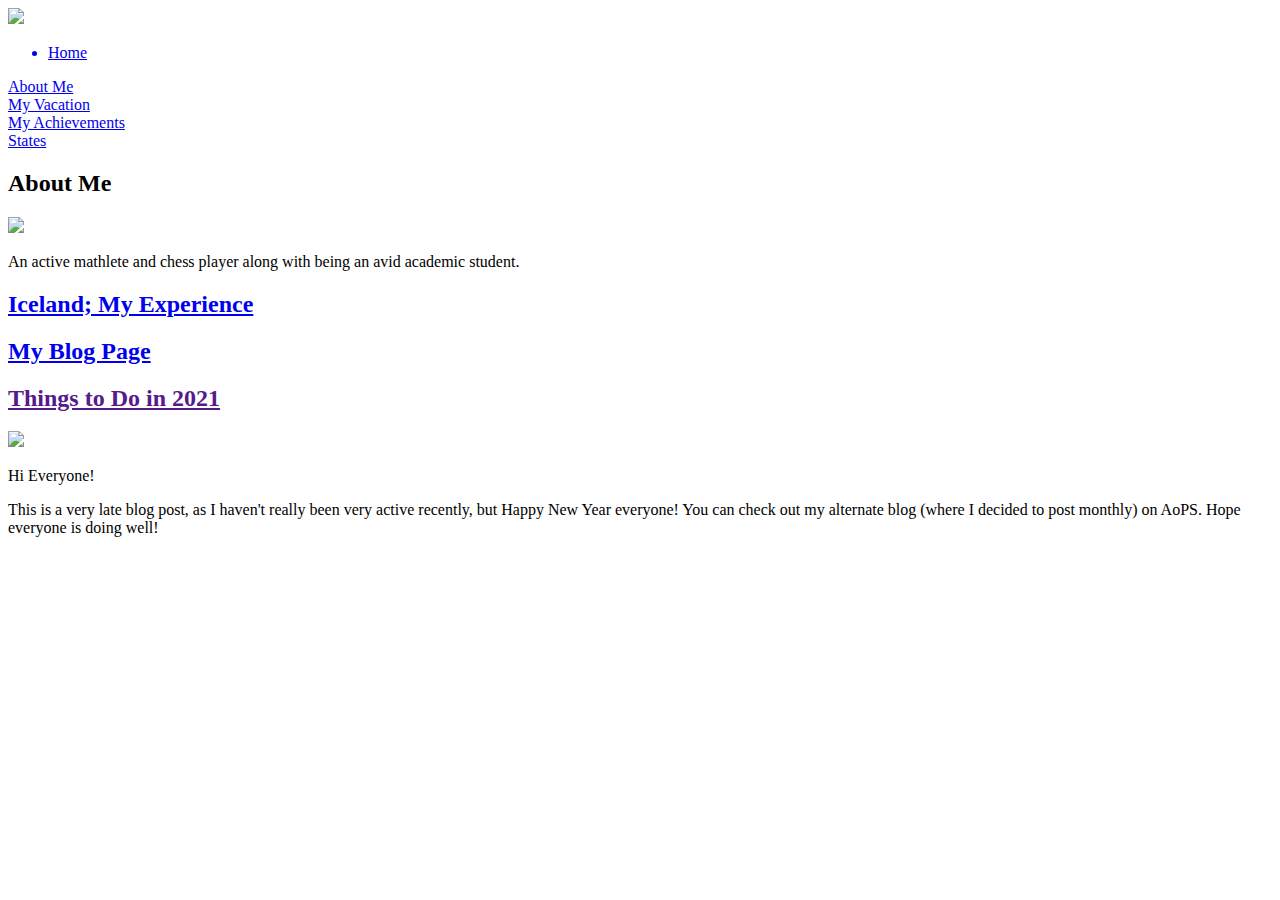
==== commit 4b389232: "Add files via upload" ====
--- a/index.html
+++ b/index.html
@@ -1,745 +1,78 @@
 <!DOCTYPE html>
-<html lang="en">
+
+<html>
 
 <head>
-  <meta charset="utf-8">
-  <meta content="width=device-width, initial-scale=1.0" name="viewport">
-
-  <title>MyResume Bootstrap Template - Index</title>
-  <meta content="" name="description">
-  <meta content="" name="keywords">
-
-  <!-- Favicons -->
-  <link href="assets/img/favicon.png" rel="icon">
-  <link href="assets/img/apple-touch-icon.png" rel="apple-touch-icon">
-
-  <!-- Google Fonts -->
-  <link href="https://fonts.googleapis.com/css?family=Open+Sans:300,300i,400,400i,600,600i,700,700i|Raleway:300,300i,400,400i,500,500i,600,600i,700,700i|Poppins:300,300i,400,400i,500,500i,600,600i,700,700i" rel="stylesheet">
-
-  <!-- Vendor CSS Files -->
-  <link href="assets/vendor/aos/aos.css" rel="stylesheet">
-  <link href="assets/vendor/bootstrap/css/bootstrap.min.css" rel="stylesheet">
-  <link href="assets/vendor/bootstrap-icons/bootstrap-icons.css" rel="stylesheet">
-  <link href="assets/vendor/boxicons/css/boxicons.min.css" rel="stylesheet">
-  <link href="assets/vendor/glightbox/css/glightbox.min.css" rel="stylesheet">
-  <link href="assets/vendor/swiper/swiper-bundle.min.css" rel="stylesheet">
-
-  <!-- Template Main CSS File -->
-  <link href="assets/css/style.css" rel="stylesheet">
-
-  <!-- =======================================================
-  * Template Name: MyResume - v4.3.0
-  * Template URL: https://bootstrapmade.com/free-html-bootstrap-template-my-resume/
-  * Author: BootstrapMade.com
-  * License: https://bootstrapmade.com/license/
-  ======================================================== -->
+    <title> Blog </title>
+    <link rel="icon" href="Images/assignments_401_Favicon_F_1.png">
 </head>
 
 <body>
+    <div id="banner">
+        <header class = "site_header">
+            <a hreaf = "index.html">
+                <img src = "images_2/assignments_401_Logo_logo.png">
+            </a>
+        </header>
+        <nav class ="nav_bar">
+            <ul class = "list">
+                <a href="index.html"> 
+                    <li> Home </li>
+                </a>
+            </ul>    
+            
+                <a href="introductory stuff/things_about_me.html"> 
+                    <li> About Me </li>
+                </a>
 
-  <!-- ======= Mobile nav toggle button ======= -->
-  <!-- <button type="button" class="mobile-nav-toggle d-xl-none"><i class="bi bi-list mobile-nav-toggle"></i></button> -->
-  <i class="bi bi-list mobile-nav-toggle d-xl-none"></i>
-  <!-- ======= Header ======= -->
-  <header id="header" class="d-flex flex-column justify-content-center">
+                <a href="introductory stuff/My Vacation.htmll"> 
+                    <li> My Vacation </li>
+                </a>
 
-    <nav id="navbar" class="navbar nav-menu">
-      <ul>
-        <li><a href="#hero" class="nav-link scrollto active"><i class="bx bx-home"></i> <span>Home</span></a></li>
-        <li><a href="#about" class="nav-link scrollto"><i class="bx bx-user"></i> <span>About</span></a></li>
-        <li><a href="#resume" class="nav-link scrollto"><i class="bx bx-file-blank"></i> <span>Resume</span></a></li>
-        <li><a href="#portfolio" class="nav-link scrollto"><i class="bx bx-book-content"></i> <span>Portfolio</span></a></li>
-        <li><a href="#services" class="nav-link scrollto"><i class="bx bx-server"></i> <span>Services</span></a></li>
-        <li><a href="#contact" class="nav-link scrollto"><i class="bx bx-envelope"></i> <span>Contact</span></a></li>
-      </ul>
-    </nav><!-- .nav-menu -->
+                <a href="introductory stuff/my_achievments.html"> 
+                    <li> My Achievements </li>
+                </a>
 
-  </header><!-- End Header -->
+                <a href="introductory stuff/my_states.html"> 
+                    <li> States </li>
+                </a>
+        </nav>
+        <section class="row">
+            <aside class = "left_column">
+            </aside>
 
-  <!-- ======= Hero Section ======= -->
-  <section id="hero" class="d-flex flex-column justify-content-center">
-    <div class="container" data-aos="zoom-in" data-aos-delay="100">
-      <h1>Mahith Gottipati</h1>
-      <p>I'm a <span class="typed" data-typed-items="Mathlete, Developer, Chess Player, Student"></span></p>
-      <div class="social-links">
-        <a href="#" class="twitter"><i class="bx bxl-twitter"></i></a>
-        <a href="#" class="facebook"><i class="bx bxl-facebook"></i></a>
-        <a href="#" class="instagram"><i class="bx bxl-instagram"></i></a>
-        <a href="#" class="google-plus"><i class="bx bxl-skype"></i></a>
-        <a href="#" class="linkedin"><i class="bx bxl-linkedin"></i></a>
-      </div>
+            <aside class = "right_column">
+                <article class = "content">
+                    <h2> About Me </h2>
+                    <article class = "content_image">
+                        <img src = "images_2/about-me-leon-severan-we-buy-houses.jpg">
+                    </article>
+                    <p class = "text_desc"> An active mathlete and chess player along with being an avid academic student. </p>
+
+                    <article class="content_class">
+                        <a href = "introductory stuff/My Vacation.html">
+                            <h2> Iceland; My Experience</h2>
+                        </a>
+                    </article>
+                    
+                    <article class="content_class">
+                        <a href = "introductory stuff/things_about_me.html">
+                            <h2> My Blog Page</h2>
+                        </a>
+                    </article>
+                    <article class="content_class">
+                        <a href = "">
+                            <h2> Things to Do in 2021</h2>
+                        </a>
+                    </article>
+                    
+                    <article class="content_image"> <img src="images_2/2020.gif"> </article>
+                    <p class = "text_desc"> Hi Everyone!</p>
+                    <p class = "text_desc"> This is a very late blog post, as I haven't really been very active recently, but Happy New Year everyone! You can check out my alternate blog (where I decided to post monthly) on AoPS. Hope everyone is doing well!</p>
+                    </article>
+            </aside>
+        </section>
     </div>
-  </section><!-- End Hero -->
-
-  <main id="main">
-
-    <!-- ======= About Section ======= -->
-    <section id="about" class="about">
-      <div class="container" data-aos="fade-up">
-
-        <div class="section-title">
-          <h2>About</h2>
-          <p>An avid academic student along with being a mathlete and chess player.</p>
-        </div>
-
-        <div class="row">
-          <div class="col-lg-4">
-            <img src="assets/img/profile-img.jpg" class="img-fluid" alt="">
-          </div>
-          <div class="col-lg-8 pt-4 pt-lg-0 content">
-            <h3>Middle Schooler &amp; Mathlete.</h3>
-            <p class="fst-italic">
-              I've been a mathlete for 4 years now and been a middle schooler for 2 (entering my 3rd year).
-            </p>
-            <div class="row">
-              <div class="col-lg-6">
-                <ul>
-                  <li><i class="bi bi-chevron-right"></i> <strong>Birthday:</strong> <span>Jan 1 2008</span></li>
-                  <li><i class="bi bi-chevron-right"></i> <strong>Website:</strong> <span>www.youtube.com</span></li>
-                  <li><i class="bi bi-chevron-right"></i> <strong>Phone:</strong> <span>+123 456 7890</span></li>
-                  <li><i class="bi bi-chevron-right"></i> <strong>City:</strong> <span>Sugar Land, USA</span></li>
-                </ul>
-              </div>
-              <div class="col-lg-6">
-                <ul>
-                  <li><i class="bi bi-chevron-right"></i> <strong>Age:</strong> <span>13</span></li>
-                  <li><i class="bi bi-chevron-right"></i> <strong>Degree:</strong> <span>Middle School</span></li>
-                  <li><i class="bi bi-chevron-right"></i> <strong>Email:</strong> <span>rocketsrimsg@gmail.com</span></li>
-                  <li><i class="bi bi-chevron-right"></i> <strong>Freelance:</strong> <span>Not Working</span></li>
-                </ul>
-              </div>
-            </div>
-            <p>
-              Hello! I'm Mahith, I go to Quail (Jail) Valley Middle School, I'm a 7th grader there.I'm a <b>math</b> advocate, and play <b>chess</b> as well. In math, my favorite subject is <b>Number Theory</b> because it's the most interesting, and it doesn't require much memorization and it's more intuition based.In chess, my favorite opening is the <b>Halloween Gambit</b> because though you sacrifice in the beginning, it gives you a superior position.
-One of my favorite coding languages is <em>LaTeX</em> as it's fun to typeset complicated equations. LaTeX is only a typesetting language however. 
-I speak English, Telugu and learn Spanish in school. 
-I have so much more to share with you and after reading this page...
-<big> <b>And I hope you'll know all about me!</b></big>
-            </p>
-          </div>
-        </div>
-
-      </div>
-    </section><!-- End About Section -->
-
-    <!-- ======= Facts Section ======= -->
-    <section id="facts" class="facts">
-      <div class="container" data-aos="fade-up">
-
-        <div class="section-title">
-          <h2>Facts</h2>
-          <p>I like to code, do math and play chess.</p>
-        </div>
-
-        <div class="row">
-
-          <div class="col-lg-3 col-md-6">
-            <div class="count-box">
-              <i class="bi bi-emoji-smile"></i>
-              <span data-purecounter-start="0" data-purecounter-end="4" data-purecounter-duration="1" class="purecounter"></span>
-              <p>Happy Years of being a Mathlete</p>
-            </div>
-          </div>
-
-          <div class="col-lg-3 col-md-6 mt-5 mt-md-0">
-            <div class="count-box">
-              <i class="bi bi-journal-richtext"></i>
-              <span data-purecounter-start="0" data-purecounter-end="69" data-purecounter-duration="1" class="purecounter"></span>
-              <p>Projects</p>
-            </div>
-          </div>
-
-          <div class="col-lg-3 col-md-6 mt-5 mt-lg-0">
-            <div class="count-box">
-              <i class="bi bi-headset"></i>
-              <span data-purecounter-start="0" data-purecounter-end="960" data-purecounter-duration="1" class="purecounter"></span>
-              <p>Hours Of Dedication</p>
-            </div>
-          </div>
-
-          <div class="col-lg-3 col-md-6 mt-5 mt-lg-0">
-            <div class="count-box">
-              <i class="bi bi-award"></i>
-              <span data-purecounter-start="0" data-purecounter-end="50" data-purecounter-duration="1" class="purecounter"></span>
-              <p>Trophies in Competition Math</p>
-            </div>
-          </div>
-
-        </div>
-
-      </div>
-    </section><!-- End Facts Section -->
-
-    <!-- ======= Skills Section ======= -->
-    <section id="skills" class="skills section-bg">
-      <div class="container" data-aos="fade-up">
-
-        <div class="section-title">
-          <h2>Skills</h2>
-        </div>
-
-        <div class="row skills-content">
-
-          <div class="col-lg-6">
-
-            <div class="progress">
-              <span class="skill">HTML <i class="val">100%</i></span>
-              <div class="progress-bar-wrap">
-                <div class="progress-bar" role="progressbar" aria-valuenow="100" aria-valuemin="0" aria-valuemax="100"></div>
-              </div>
-            </div>
-
-            <div class="progress">
-              <span class="skill">Latex <i class="val">100%</i></span>
-              <div class="progress-bar-wrap">
-                <div class="progress-bar" role="progressbar" aria-valuenow="100" aria-valuemin="0" aria-valuemax="100"></div>
-              </div>
-            </div>
-
-            <div class="progress">
-              <span class="skill">CSS <i class="val">95%</i></span>
-              <div class="progress-bar-wrap">
-                <div class="progress-bar" role="progressbar" aria-valuenow="95" aria-valuemin="0" aria-valuemax="100"></div>
-              </div>
-            </div>
-
-          </div>
-
-          <div class="col-lg-6">
-
-            <div class="progress">
-              <span class="skill">Pixlr <i class="val">95%</i></span>
-              <div class="progress-bar-wrap">
-                <div class="progress-bar" role="progressbar" aria-valuenow="95" aria-valuemin="0" aria-valuemax="100"></div>
-              </div>
-            </div>
-
-            <div class="progress">
-              <span class="skill">Asymptote <i class="val">45%</i></span>
-              <div class="progress-bar-wrap">
-                <div class="progress-bar" role="progressbar" aria-valuenow="45" aria-valuemin="0" aria-valuemax="100"></div>
-              </div>
-            </div>
-
-            <div class="progress">
-              <span class="skill">Python <i class="val">45%</i></span>
-              <div class="progress-bar-wrap">
-                <div class="progress-bar" role="progressbar" aria-valuenow="45" aria-valuemin="0" aria-valuemax="100"></div>
-              </div>
-            </div>
-
-          </div>
-
-        </div>
-
-      </div>
-    </section><!-- End Skills Section -->
-
-    <!-- ======= Resume Section ======= -->
-    <section id="resume" class="resume">
-      <div class="container" data-aos="fade-up">
-
-        <div class="section-title">
-          <h2>Resume</h2>
-          <p>https://web.evanchen.cc/upload/public-CV.pdf</p>
-        </div>
-
-        <div class="row">
-          <div class="col-lg-6">
-            <h3 class="resume-title">Sumary</h3>
-            <div class="resume-item pb-0">
-              <h4>Mahith Gottipati</h4>
-              <p><em>An avid academic student along with being a mathlete and chess player.</em></p>
-              <ul>
-                <li>Sugar Land, Texas</li>
-                <li>(123) 456-7890</li>
-                <li>rocketsrimsg@gmail.com</li>
-              </ul>
-            </div>
-
-            <h3 class="resume-title">Education</h3>
-            <div class="resume-item">
-              <h4>Middle Schooler &amp; GT Academy</h4>
-              <h5>2019 - Present</h5>
-              <p><em>Quail Valley Middle School</em></p>
-              <p>I'm one of the most academic students at QVMS, with a GPA of 105.57, weighted. </p>
-            </div>
-            <div class="resume-item">
-              <h4>Elementary Schooler &amp; Anne Sullivan + Settlers Way</h4>
-              <h5>2014 - 2019</h5>
-              <p><em>Sugar Land, TX and Missouri City, TX</em></p>
-              <p>One of the most academic students at both of these schools.</p>
-            </div>
-          </div>
-          <div class="col-lg-6">
-            <h3 class="resume-title">Professional Experience</h3>
-            <div class="resume-item">
-              <h4>Senior Mathlete</h4>
-              <h5>2019 - Present</h5>
-              <p><em>Missouri City, Texas </em></p>
-              <ul>
-                <li>Lead in the Quail Valley Varsity Team.</li>
-                <li>One of the most-needed team members in MathLeague competitions. </li>
-                <li>One of the most-needed team members in TMSCA competitions.</li>
-              </ul>
-            </div>
-            <div class="resume-item">
-              <h4>Science Bowl Team Captain</h4>
-              <h5>2020 - 2021</h5>
-              <p><em>Quail Valley Middle School</em></p>
-              <ul>
-                <li>Lead team member in Science Bowl B-Team.</li>
-                <li>Major math person in the team.</li>
-                <li>Recommended by Mrs. Fox to be team captain.</li>
-                <li>Future A-Team captain.</li>
-              </ul>
-            </div>
-          </div>
-        </div>
-
-      </div>
-    </section><!-- End Resume Section -->
-
-    <!-- ======= Portfolio Section ======= -->
-    <section id="portfolio" class="portfolio section-bg">
-      <div class="container" data-aos="fade-up">
-
-        <div class="section-title">
-          <h2>Portfolio</h2>
-          <p>The curriculum vitae of Mahith Gottipati.</p>
-        </div>
-
-        <div class="row">
-          <div class="col-lg-12 d-flex justify-content-center" data-aos="fade-up" data-aos-delay="100">
-            <ul id="portfolio-flters">
-              <li data-filter="*" class="filter-active">All</li>
-              <li data-filter=".filter-app">App</li>
-              <li data-filter=".filter-card">Card</li>
-              <li data-filter=".filter-web">Web</li>
-            </ul>
-          </div>
-        </div>
-
-        <div class="row portfolio-container" data-aos="fade-up" data-aos-delay="200">
-
-          <div class="col-lg-4 col-md-6 portfolio-item filter-app">
-            <div class="portfolio-wrap">
-              <img src="assets/img/portfolio/portfolio-1.png" class="img-fluid" alt="">
-              <div class="portfolio-info">
-                <h4>App 1</h4>
-                <p>App</p>
-                <div class="portfolio-links">
-                  <a href="assets/img/portfolio/portfolio-1.png" data-gallery="portfolioGallery" class="portfolio-lightbox" title="App 1"><i class="bx bx-plus"></i></a>
-                  <a href="https://www.overleaf.com/read/kcyjggymkcyg" class="portfolio-details-lightbox" data-glightbox="type: external" title="Portfolio Details"><i class="bx bx-link"></i></a>
-                </div>
-              </div>
-            </div>
-          </div>
-
-          <div class="col-lg-4 col-md-6 portfolio-item filter-web">
-            <div class="portfolio-wrap">
-              <img src="assets/img/portfolio/portfolio-2.jpg" class="img-fluid" alt="">
-              <div class="portfolio-info">
-                <h4>Web 3</h4>
-                <p>Web</p>
-                <div class="portfolio-links">
-                  <a href="assets/img/portfolio/portfolio-2.jpg" data-gallery="portfolioGallery" class="portfolio-lightbox" title="Web 3"><i class="bx bx-plus"></i></a>
-                  <a href="portfolio-details.html" class="portfolio-details-lightbox" data-glightbox="type: external" title="Portfolio Details"><i class="bx bx-link"></i></a>
-                </div>
-              </div>
-            </div>
-          </div>
-
-          <div class="col-lg-4 col-md-6 portfolio-item filter-app">
-            <div class="portfolio-wrap">
-              <img src="assets/img/portfolio/portfolio-3.jpg" class="img-fluid" alt="">
-              <div class="portfolio-info">
-                <h4>App 2</h4>
-                <p>App</p>
-                <div class="portfolio-links">
-                  <a href="assets/img/portfolio/portfolio-3.jpg" data-gallery="portfolioGallery" class="portfolio-lightbox" title="App 2"><i class="bx bx-plus"></i></a>
-                  <a href="portfolio-details.html" class="portfolio-details-lightbox" data-glightbox="type: external" title="Portfolio Details"><i class="bx bx-link"></i></a>
-                </div>
-              </div>
-            </div>
-          </div>
-
-          <div class="col-lg-4 col-md-6 portfolio-item filter-card">
-            <div class="portfolio-wrap">
-              <img src="assets/img/portfolio/portfolio-4.jpg" class="img-fluid" alt="">
-              <div class="portfolio-info">
-                <h4>Card 2</h4>
-                <p>Card</p>
-                <div class="portfolio-links">
-                  <a href="assets/img/portfolio/portfolio-4.jpg" data-gallery="portfolioGallery" class="portfolio-lightbox" title="Card 2"><i class="bx bx-plus"></i></a>
-                  <a href="portfolio-details.html" class="portfolio-details-lightbox" data-glightbox="type: external" title="Portfolio Details"><i class="bx bx-link"></i></a>
-                </div>
-              </div>
-            </div>
-          </div>
-
-          <div class="col-lg-4 col-md-6 portfolio-item filter-web">
-            <div class="portfolio-wrap">
-              <img src="assets/img/portfolio/portfolio-5.jpg" class="img-fluid" alt="">
-              <div class="portfolio-info">
-                <h4>Web 2</h4>
-                <p>Web</p>
-                <div class="portfolio-links">
-                  <a href="assets/img/portfolio/portfolio-5.jpg" data-gallery="portfolioGallery" class="portfolio-lightbox" title="Web 2"><i class="bx bx-plus"></i></a>
-                  <a href="portfolio-details.html" class="portfolio-details-lightbox" data-glightbox="type: external" title="Portfolio Details"><i class="bx bx-link"></i></a>
-                </div>
-              </div>
-            </div>
-          </div>
-
-          <div class="col-lg-4 col-md-6 portfolio-item filter-app">
-            <div class="portfolio-wrap">
-              <img src="assets/img/portfolio/portfolio-6.jpg" class="img-fluid" alt="">
-              <div class="portfolio-info">
-                <h4>App 3</h4>
-                <p>App</p>
-                <div class="portfolio-links">
-                  <a href="assets/img/portfolio/portfolio-6.jpg" data-gallery="portfolioGallery" class="portfolio-lightbox" title="App 3"><i class="bx bx-plus"></i></a>
-                  <a href="portfolio-details.html" class="portfolio-details-lightbox" data-glightbox="type: external" title="Portfolio Details"><i class="bx bx-link"></i></a>
-                </div>
-              </div>
-            </div>
-          </div>
-
-          <div class="col-lg-4 col-md-6 portfolio-item filter-card">
-            <div class="portfolio-wrap">
-              <img src="assets/img/portfolio/portfolio-7.jpg" class="img-fluid" alt="">
-              <div class="portfolio-info">
-                <h4>Card 1</h4>
-                <p>Card</p>
-                <div class="portfolio-links">
-                  <a href="assets/img/portfolio/portfolio-7.jpg" data-gallery="portfolioGallery" class="portfolio-lightbox" title="Card 1"><i class="bx bx-plus"></i></a>
-                  <a href="portfolio-details.html" class="portfolio-details-lightbox" data-glightbox="type: external" title="Portfolio Details"><i class="bx bx-link"></i></a>
-                </div>
-              </div>
-            </div>
-          </div>
-
-          <div class="col-lg-4 col-md-6 portfolio-item filter-card">
-            <div class="portfolio-wrap">
-              <img src="assets/img/portfolio/portfolio-8.jpg" class="img-fluid" alt="">
-              <div class="portfolio-info">
-                <h4>Card 3</h4>
-                <p>Card</p>
-                <div class="portfolio-links">
-                  <a href="assets/img/portfolio/portfolio-8.jpg" data-gallery="portfolioGallery" class="portfolio-lightbox" title="Card 3"><i class="bx bx-plus"></i></a>
-                  <a href="portfolio-details.html" class="portfolio-details-lightbox" data-glightbox="type: external" title="Portfolio Details"><i class="bx bx-link"></i></a>
-                </div>
-              </div>
-            </div>
-          </div>
-
-          <div class="col-lg-4 col-md-6 portfolio-item filter-web">
-            <div class="portfolio-wrap">
-              <img src="assets/img/portfolio/portfolio-9.jpg" class="img-fluid" alt="">
-              <div class="portfolio-info">
-                <h4>Web 3</h4>
-                <p>Web</p>
-                <div class="portfolio-links">
-                  <a href="assets/img/portfolio/portfolio-9.jpg" data-gallery="portfolioGallery" class="portfolio-lightbox" title="Web 3"><i class="bx bx-plus"></i></a>
-                  <a href="portfolio-details.html" class="portfolio-details-lightbox" data-glightbox="type: external" title="Portfolio Details"><i class="bx bx-link"></i></a>
-                </div>
-              </div>
-            </div>
-          </div>
-
-        </div>
-
-      </div>
-    </section><!-- End Portfolio Section -->
-
-    <!-- ======= Services Section ======= -->
-    <section id="services" class="services">
-      <div class="container" data-aos="fade-up">
-
-        <div class="section-title">
-          <h2>Services</h2>
-          <p>Magnam dolores commodi suscipit. Necessitatibus eius consequatur ex aliquid fuga eum quidem. Sit sint consectetur velit. Quisquam quos quisquam cupiditate. Et nemo qui impedit suscipit alias ea. Quia fugiat sit in iste officiis commodi quidem hic quas.</p>
-        </div>
-
-        <div class="row">
-
-          <div class="col-lg-4 col-md-6 d-flex align-items-stretch" data-aos="zoom-in" data-aos-delay="100">
-            <div class="icon-box iconbox-blue">
-              <div class="icon">
-                <svg width="100" height="100" viewBox="0 0 600 600" xmlns="http://www.w3.org/2000/svg">
-                  <path stroke="none" stroke-width="0" fill="#f5f5f5" d="M300,521.0016835830174C376.1290562159157,517.8887921683347,466.0731472004068,529.7835943286574,510.70327084640275,468.03025145048787C554.3714126377745,407.6079735673963,508.03601936045806,328.9844924480964,491.2728898941984,256.3432110539036C474.5976632858925,184.082847569629,479.9380746630129,96.60480741107993,416.23090153303,58.64404602377083C348.86323505073057,18.502131276798302,261.93793281208167,40.57373210992963,193.5410806939664,78.93577620505333C130.42746243093433,114.334589627462,98.30271207620316,179.96522072025542,76.75703585869454,249.04625023123273C51.97151888228291,328.5150500222984,13.704378332031375,421.85034740162234,66.52175969318436,486.19268352777647C119.04800174914682,550.1803526380478,217.28368757567262,524.383925680826,300,521.0016835830174"></path>
-                </svg>
-                <i class="bx bxl-dribbble"></i>
-              </div>
-              <h4><a href="">Lorem Ipsum</a></h4>
-              <p>Voluptatum deleniti atque corrupti quos dolores et quas molestias excepturi</p>
-            </div>
-          </div>
-
-          <div class="col-lg-4 col-md-6 d-flex align-items-stretch mt-4 mt-md-0" data-aos="zoom-in" data-aos-delay="200">
-            <div class="icon-box iconbox-orange ">
-              <div class="icon">
-                <svg width="100" height="100" viewBox="0 0 600 600" xmlns="http://www.w3.org/2000/svg">
-                  <path stroke="none" stroke-width="0" fill="#f5f5f5" d="M300,582.0697525312426C382.5290701553225,586.8405444964366,449.9789794690241,525.3245884688669,502.5850820975895,461.55621195738473C556.606425686781,396.0723002908107,615.8543463187945,314.28637112970534,586.6730223649479,234.56875336149918C558.9533121215079,158.8439757836574,454.9685369536778,164.00468322053177,381.49747125262974,130.76875717737553C312.15926192815925,99.40240125094834,248.97055460311594,18.661163978235184,179.8680185752513,50.54337015887873C110.5421016452524,82.52863877960104,119.82277516462835,180.83849132639028,109.12597500060166,256.43424936330496C100.08760227029461,320.3096726198365,92.17705696193138,384.0621239912766,124.79988738764834,439.7174275375508C164.83382741302287,508.01625554203684,220.96474134820875,577.5009287672846,300,582.0697525312426"></path>
-                </svg>
-                <i class="bx bx-file"></i>
-              </div>
-              <h4><a href="">Sed Perspiciatis</a></h4>
-              <p>Duis aute irure dolor in reprehenderit in voluptate velit esse cillum dolore</p>
-            </div>
-          </div>
-
-          <div class="col-lg-4 col-md-6 d-flex align-items-stretch mt-4 mt-lg-0" data-aos="zoom-in" data-aos-delay="300">
-            <div class="icon-box iconbox-pink">
-              <div class="icon">
-                <svg width="100" height="100" viewBox="0 0 600 600" xmlns="http://www.w3.org/2000/svg">
-                  <path stroke="none" stroke-width="0" fill="#f5f5f5" d="M300,541.5067337569781C382.14930387511276,545.0595476570109,479.8736841581634,548.3450877840088,526.4010558755058,480.5488172755941C571.5218469581645,414.80211281144784,517.5187510058486,332.0715597781072,496.52539010469104,255.14436215662573C477.37192572678356,184.95920475031193,473.57363656557914,105.61284051026155,413.0603344069578,65.22779650032875C343.27470386102294,18.654635553484475,251.2091493199835,5.337323636656869,175.0934190732945,40.62881213300186C97.87086631185822,76.43348514350839,51.98124368387456,156.15599469081315,36.44837278890362,239.84606092416172C21.716077023791087,319.22268207091537,43.775223500013084,401.1760424656574,96.891909868211,461.97329694683043C147.22146801428983,519.5804099606455,223.5754009179313,538.201503339737,300,541.5067337569781"></path>
-                </svg>
-                <i class="bx bx-tachometer"></i>
-              </div>
-              <h4><a href="">Magni Dolores</a></h4>
-              <p>Excepteur sint occaecat cupidatat non proident, sunt in culpa qui officia</p>
-            </div>
-          </div>
-
-          <div class="col-lg-4 col-md-6 d-flex align-items-stretch mt-4" data-aos="zoom-in" data-aos-delay="100">
-            <div class="icon-box iconbox-yellow">
-              <div class="icon">
-                <svg width="100" height="100" viewBox="0 0 600 600" xmlns="http://www.w3.org/2000/svg">
-                  <path stroke="none" stroke-width="0" fill="#f5f5f5" d="M300,503.46388370962813C374.79870501325706,506.71871716319447,464.8034551963731,527.1746412648533,510.4981551193396,467.86667711651364C555.9287308511215,408.9015244558933,512.6030010748507,327.5744911775523,490.211057578863,256.5855673507754C471.097692560561,195.9906835881958,447.69079081568157,138.11976852964426,395.19560036434837,102.3242989838813C329.3053358748298,57.3949838291264,248.02791733380457,8.279543830951368,175.87071277845988,42.242879143198664C103.41431057327972,76.34704239035025,93.79494320519305,170.9812938413882,81.28167332365135,250.07896920659033C70.17666984294237,320.27484674793965,64.84698225790005,396.69656628748305,111.28512138212992,450.4950937839243C156.20124167950087,502.5303643271138,231.32542653798444,500.4755392045468,300,503.46388370962813"></path>
-                </svg>
-                <i class="bx bx-layer"></i>
-              </div>
-              <h4><a href="">Nemo Enim</a></h4>
-              <p>At vero eos et accusamus et iusto odio dignissimos ducimus qui blanditiis</p>
-            </div>
-          </div>
-
-          <div class="col-lg-4 col-md-6 d-flex align-items-stretch mt-4" data-aos="zoom-in" data-aos-delay="200">
-            <div class="icon-box iconbox-red">
-              <div class="icon">
-                <svg width="100" height="100" viewBox="0 0 600 600" xmlns="http://www.w3.org/2000/svg">
-                  <path stroke="none" stroke-width="0" fill="#f5f5f5" d="M300,532.3542879108572C369.38199826031484,532.3153073249985,429.10787420159085,491.63046689027357,474.5244479745417,439.17860296908856C522.8885846962883,383.3225815378663,569.1668002868075,314.3205725914397,550.7432151929288,242.7694973846089C532.6665558377875,172.5657663291529,456.2379748765914,142.6223662098291,390.3689995646985,112.34683881706744C326.66090330228417,83.06452184765237,258.84405631176094,53.51806209861945,193.32584062364296,78.48882559362697C121.61183558270385,105.82097193414197,62.805066853699245,167.19869350419734,48.57481801355237,242.6138429142374C34.843463184063346,315.3850353017275,76.69343916112496,383.4422959591041,125.22947124332185,439.3748458443577C170.7312796277747,491.8107796887764,230.57421082200815,532.3932930995766,300,532.3542879108572"></path>
-                </svg>
-                <i class="bx bx-slideshow"></i>
-              </div>
-              <h4><a href="">Dele Cardo</a></h4>
-              <p>Quis consequatur saepe eligendi voluptatem consequatur dolor consequuntur</p>
-            </div>
-          </div>
-
-          <div class="col-lg-4 col-md-6 d-flex align-items-stretch mt-4" data-aos="zoom-in" data-aos-delay="300">
-            <div class="icon-box iconbox-teal">
-              <div class="icon">
-                <svg width="100" height="100" viewBox="0 0 600 600" xmlns="http://www.w3.org/2000/svg">
-                  <path stroke="none" stroke-width="0" fill="#f5f5f5" d="M300,566.797414625762C385.7384707136149,576.1784315230908,478.7894351017131,552.8928747891023,531.9192734346935,484.94944893311C584.6109503024035,417.5663521118492,582.489472248146,322.67544863468447,553.9536738515405,242.03673114598146C529.1557734026468,171.96086150256528,465.24506316201064,127.66468636344209,395.9583748389544,100.7403814666027C334.2173773831606,76.7482773500951,269.4350130405921,84.62216499799875,207.1952322260088,107.2889140133804C132.92018162631612,134.33871894543012,41.79353780512637,160.00259165414826,22.644507872594943,236.69541883565114C3.319112789854554,314.0945973066697,72.72355303640163,379.243833228382,124.04198916343866,440.3218312028393C172.9286146004772,498.5055451809895,224.45579914871206,558.5317968840102,300,566.797414625762"></path>
-                </svg>
-                <i class="bx bx-arch"></i>
-              </div>
-              <h4><a href="">Divera Don</a></h4>
-              <p>Modi nostrum vel laborum. Porro fugit error sit minus sapiente sit aspernatur</p>
-            </div>
-          </div>
-
-        </div>
-
-      </div>
-    </section><!-- End Services Section -->
-
-    <!-- ======= Testimonials Section ======= -->
-    <section id="testimonials" class="testimonials section-bg">
-      <div class="container" data-aos="fade-up">
-
-        <div class="section-title">
-          <h2>Testimonials</h2>
-        </div>
-
-        <div class="testimonials-slider swiper-container" data-aos="fade-up" data-aos-delay="100">
-          <div class="swiper-wrapper">
-
-            <div class="swiper-slide">
-              <div class="testimonial-item">
-                <img src="assets/img/testimonials/testimonials-1.jpg" class="testimonial-img" alt="">
-                <h3>Saul Goodman</h3>
-                <h4>Ceo &amp; Founder</h4>
-                <p>
-                  <i class="bx bxs-quote-alt-left quote-icon-left"></i>
-                  Proin iaculis purus consequat sem cure digni ssim donec porttitora entum suscipit rhoncus. Accusantium quam, ultricies eget id, aliquam eget nibh et. Maecen aliquam, risus at semper.
-                  <i class="bx bxs-quote-alt-right quote-icon-right"></i>
-                </p>
-              </div>
-            </div><!-- End testimonial item -->
-
-            <div class="swiper-slide">
-              <div class="testimonial-item">
-                <img src="assets/img/testimonials/testimonials-2.jpg" class="testimonial-img" alt="">
-                <h3>Sara Wilsson</h3>
-                <h4>Designer</h4>
-                <p>
-                  <i class="bx bxs-quote-alt-left quote-icon-left"></i>
-                  Export tempor illum tamen malis malis eram quae irure esse labore quem cillum quid cillum eram malis quorum velit fore eram velit sunt aliqua noster fugiat irure amet legam anim culpa.
-                  <i class="bx bxs-quote-alt-right quote-icon-right"></i>
-                </p>
-              </div>
-            </div><!-- End testimonial item -->
-
-            <div class="swiper-slide">
-              <div class="testimonial-item">
-                <img src="assets/img/testimonials/testimonials-3.jpg" class="testimonial-img" alt="">
-                <h3>Jena Karlis</h3>
-                <h4>Store Owner</h4>
-                <p>
-                  <i class="bx bxs-quote-alt-left quote-icon-left"></i>
-                  Enim nisi quem export duis labore cillum quae magna enim sint quorum nulla quem veniam duis minim tempor labore quem eram duis noster aute amet eram fore quis sint minim.
-                  <i class="bx bxs-quote-alt-right quote-icon-right"></i>
-                </p>
-              </div>
-            </div><!-- End testimonial item -->
-
-            <div class="swiper-slide">
-              <div class="testimonial-item">
-                <img src="assets/img/testimonials/testimonials-4.jpg" class="testimonial-img" alt="">
-                <h3>Matt Brandon</h3>
-                <h4>Freelancer</h4>
-                <p>
-                  <i class="bx bxs-quote-alt-left quote-icon-left"></i>
-                  Fugiat enim eram quae cillum dolore dolor amet nulla culpa multos export minim fugiat minim velit minim dolor enim duis veniam ipsum anim magna sunt elit fore quem dolore labore illum veniam.
-                  <i class="bx bxs-quote-alt-right quote-icon-right"></i>
-                </p>
-              </div>
-            </div><!-- End testimonial item -->
-
-            <div class="swiper-slide">
-              <div class="testimonial-item">
-                <img src="assets/img/testimonials/testimonials-5.jpg" class="testimonial-img" alt="">
-                <h3>John Larson</h3>
-                <h4>Entrepreneur</h4>
-                <p>
-                  <i class="bx bxs-quote-alt-left quote-icon-left"></i>
-                  Quis quorum aliqua sint quem legam fore sunt eram irure aliqua veniam tempor noster veniam enim culpa labore duis sunt culpa nulla illum cillum fugiat legam esse veniam culpa fore nisi cillum quid.
-                  <i class="bx bxs-quote-alt-right quote-icon-right"></i>
-                </p>
-              </div>
-            </div><!-- End testimonial item -->
-
-          </div>
-          <div class="swiper-pagination"></div>
-        </div>
-
-      </div>
-    </section><!-- End Testimonials Section -->
-
-    <!-- ======= Contact Section ======= -->
-    <section id="contact" class="contact">
-      <div class="container" data-aos="fade-up">
-
-        <div class="section-title">
-          <h2>Contact</h2>
-        </div>
-
-        <div class="row mt-1">
-
-          <div class="col-lg-4">
-            <div class="info">
-              <div class="address">
-                <i class="bi bi-geo-alt"></i>
-                <h4>Location:</h4>
-                <p>A108 Adam Street, New York, NY 535022</p>
-              </div>
-
-              <div class="email">
-                <i class="bi bi-envelope"></i>
-                <h4>Email:</h4>
-                <p>info@example.com</p>
-              </div>
-
-              <div class="phone">
-                <i class="bi bi-phone"></i>
-                <h4>Call:</h4>
-                <p>+1 5589 55488 55s</p>
-              </div>
-
-            </div>
-
-          </div>
-
-          <div class="col-lg-8 mt-5 mt-lg-0">
-
-            <form action="forms/contact.php" method="post" role="form" class="php-email-form">
-              <div class="row">
-                <div class="col-md-6 form-group">
-                  <input type="text" name="name" class="form-control" id="name" placeholder="Your Name" required>
-                </div>
-                <div class="col-md-6 form-group mt-3 mt-md-0">
-                  <input type="email" class="form-control" name="email" id="email" placeholder="Your Email" required>
-                </div>
-              </div>
-              <div class="form-group mt-3">
-                <input type="text" class="form-control" name="subject" id="subject" placeholder="Subject" required>
-              </div>
-              <div class="form-group mt-3">
-                <textarea class="form-control" name="message" rows="5" placeholder="Message" required></textarea>
-              </div>
-              <div class="my-3">
-                <div class="loading">Loading</div>
-                <div class="error-message"></div>
-                <div class="sent-message">Your message has been sent. Thank you!</div>
-              </div>
-              <div class="text-center"><button type="submit">Send Message</button></div>
-            </form>
-
-          </div>
-
-        </div>
-
-      </div>
-    </section><!-- End Contact Section -->
-
-  </main><!-- End #main -->
-
-  <!-- ======= Footer ======= -->
-  <footer id="footer">
-    <div class="container">
-      <h3>Brandon Johnson</h3>
-      <p>Et aut eum quis fuga eos sunt ipsa nihil. Labore corporis magni eligendi fuga maxime saepe commodi placeat.</p>
-      <div class="social-links">
-        <a href="#" class="twitter"><i class="bx bxl-twitter"></i></a>
-        <a href="#" class="facebook"><i class="bx bxl-facebook"></i></a>
-        <a href="#" class="instagram"><i class="bx bxl-instagram"></i></a>
-        <a href="#" class="google-plus"><i class="bx bxl-skype"></i></a>
-        <a href="#" class="linkedin"><i class="bx bxl-linkedin"></i></a>
-      </div>
-      <div class="copyright">
-        &copy; Copyright <strong><span>MyResume</span></strong>. All Rights Reserved
-      </div>
-      <div class="credits">
-        <!-- All the links in the footer should remain intact. -->
-        <!-- You can delete the links only if you purchased the pro version. -->
-        <!-- Licensing information: [license-url] -->
-        <!-- Purchase the pro version with working PHP/AJAX contact form: https://bootstrapmade.com/free-html-bootstrap-template-my-resume/ -->
-        Designed by <a href="https://bootstrapmade.com/">BootstrapMade</a>
-      </div>
-    </div>
-  </footer><!-- End Footer -->
-
-  <div id="preloader"></div>
-  <a href="#" class="back-to-top d-flex align-items-center justify-content-center"><i class="bi bi-arrow-up-short"></i></a>
-
-  <!-- Vendor JS Files -->
-  <script src="assets/vendor/aos/aos.js"></script>
-  <script src="assets/vendor/bootstrap/js/bootstrap.bundle.min.js"></script>
-  <script src="assets/vendor/glightbox/js/glightbox.min.js"></script>
-  <script src="assets/vendor/isotope-layout/isotope.pkgd.min.js"></script>
-  <script src="assets/vendor/php-email-form/validate.js"></script>
-  <script src="assets/vendor/purecounter/purecounter.js"></script>
-  <script src="assets/vendor/swiper/swiper-bundle.min.js"></script>
-  <script src="assets/vendor/typed.js/typed.min.js"></script>
-  <script src="assets/vendor/waypoints/noframework.waypoints.js"></script>
-
-  <!-- Template Main JS File -->
-  <script src="assets/js/main.js"></script>
-
 </body>
 
 </html>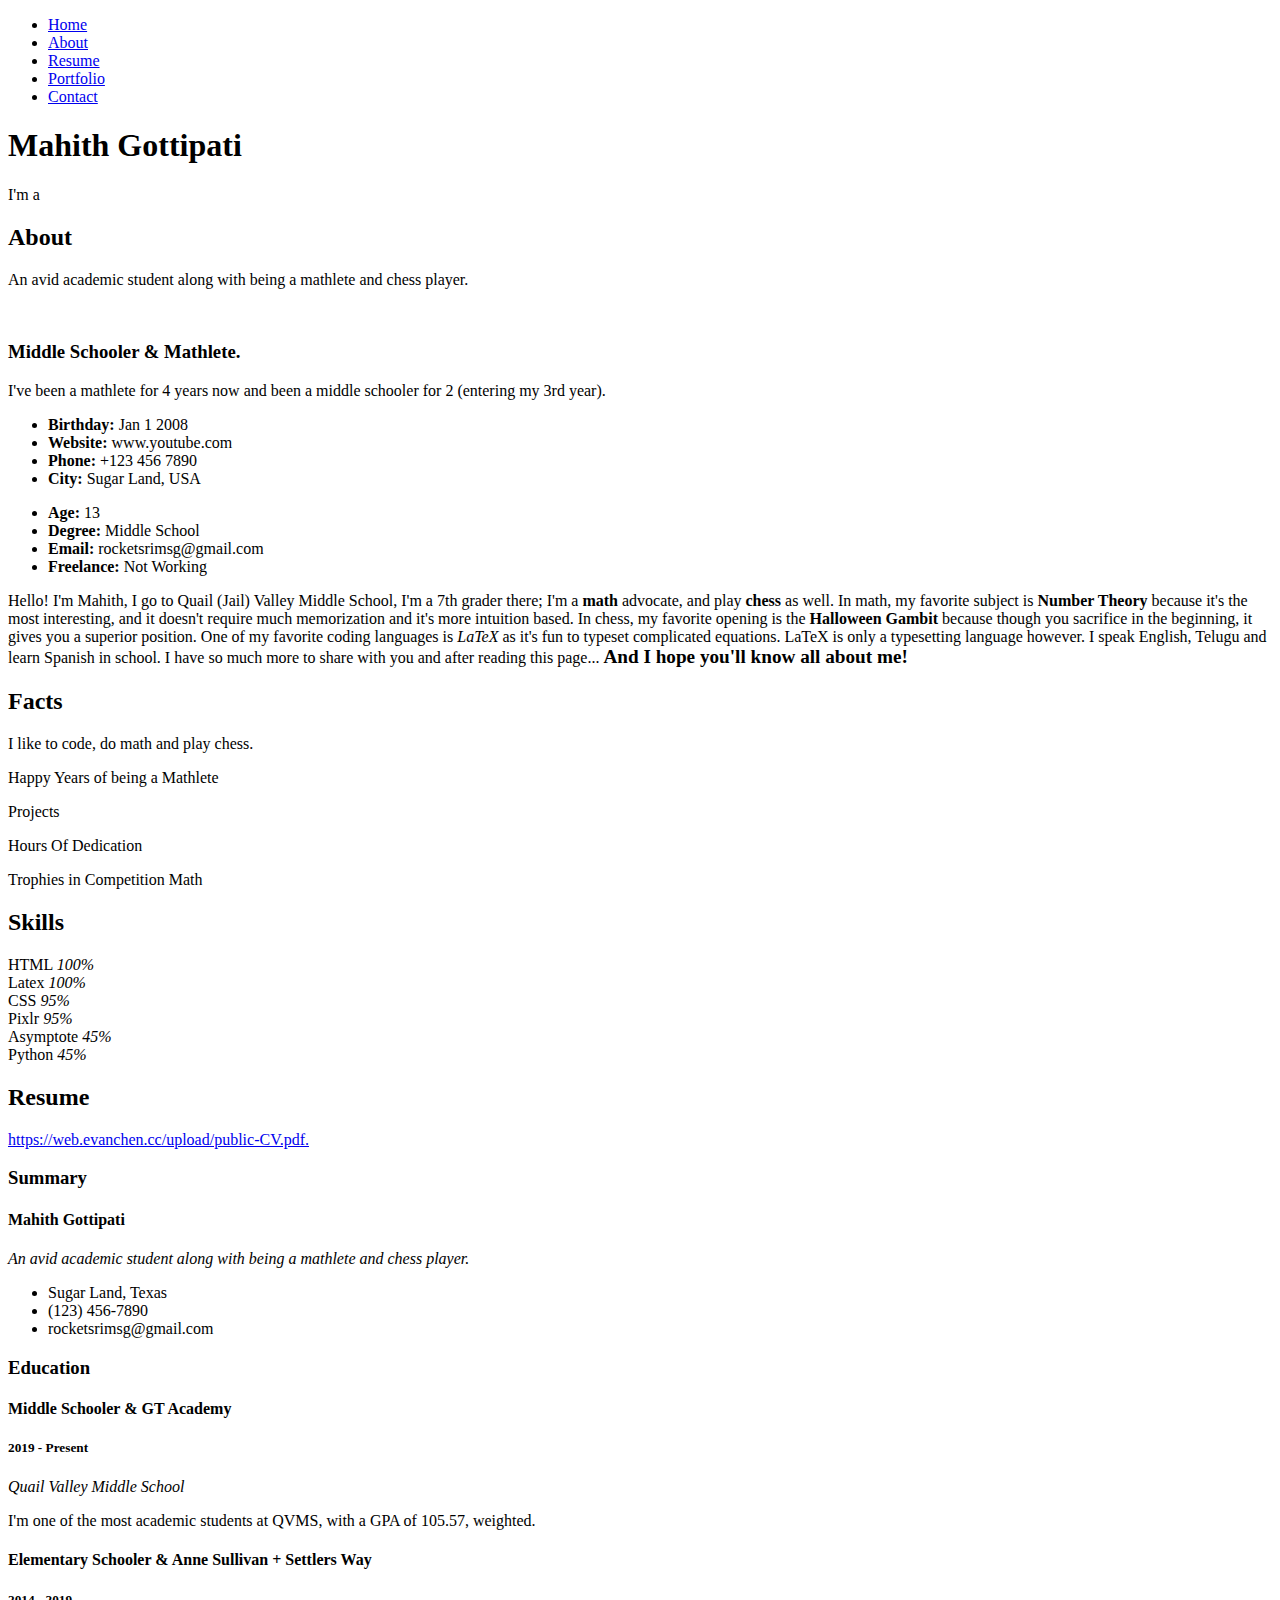
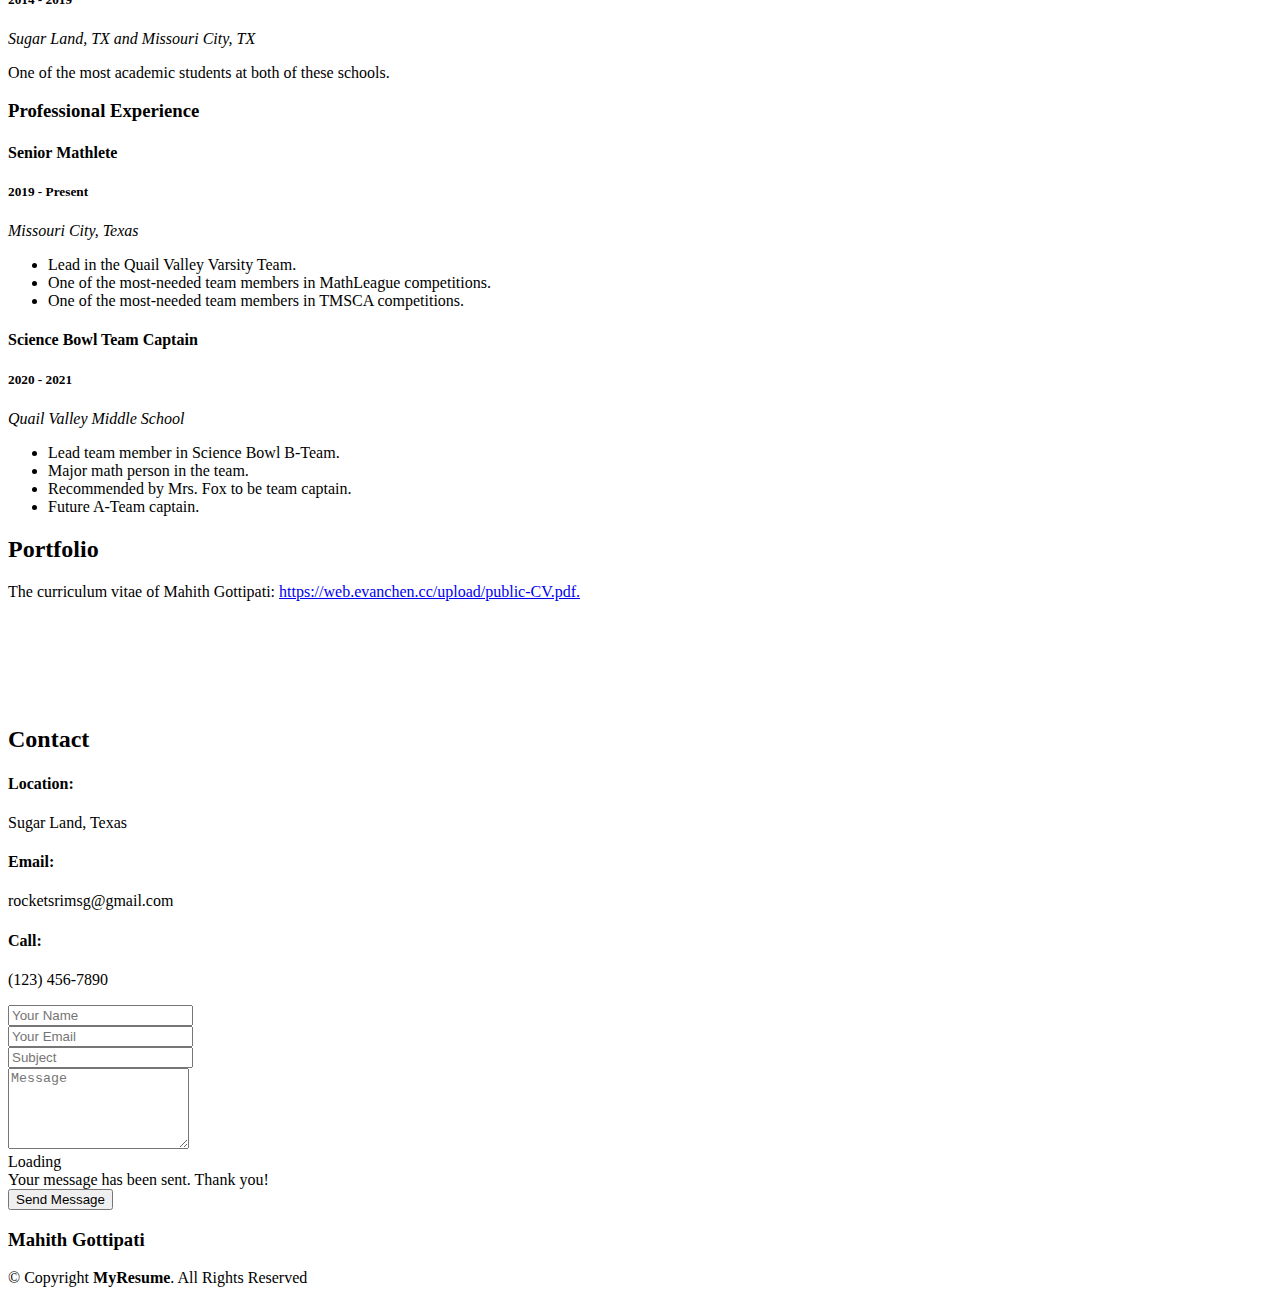
==== commit dee42f51: "Add files via upload" ====
--- a/index.html
+++ b/index.html
@@ -1,78 +1,485 @@
 <!DOCTYPE html>
-
-<html>
+<html lang="en">
 
 <head>
-    <title> Blog </title>
-    <link rel="icon" href="Images/assignments_401_Favicon_F_1.png">
+  <meta charset="utf-8">
+  <meta content="width=device-width, initial-scale=1.0" name="viewport">
+
+  <title>Mahith's Portfolio</title>
+  <meta content="" name="description">
+  <meta content="" name="keywords">
+
+  <!-- Favicons -->
+  <link href="assets/img/favicon.jpg" rel="icon">
+  <link href="assets/img/apple-touch-icon.jpg" rel="apple-touch-icon">
+
+  <!-- Google Fonts -->
+  <link href="https://fonts.googleapis.com/css?family=Open+Sans:300,300i,400,400i,600,600i,700,700i|Raleway:300,300i,400,400i,500,500i,600,600i,700,700i|Poppins:300,300i,400,400i,500,500i,600,600i,700,700i" rel="stylesheet">
+
+  <!-- Vendor CSS Files -->
+  <link href="assets/vendor/aos/aos.css" rel="stylesheet">
+  <link href="assets/vendor/bootstrap/css/bootstrap.min.css" rel="stylesheet">
+  <link href="assets/vendor/bootstrap-icons/bootstrap-icons.css" rel="stylesheet">
+  <link href="assets/vendor/boxicons/css/boxicons.min.css" rel="stylesheet">
+  <link href="assets/vendor/glightbox/css/glightbox.min.css" rel="stylesheet">
+  <link href="assets/vendor/swiper/swiper-bundle.min.css" rel="stylesheet">
+
+  <!-- Template Main CSS File -->
+  <link href="assets/css/style.css" rel="stylesheet">
+
+  <!-- =======================================================
+  * Template Name: MyResume - v4.3.0
+  * Template URL: https://bootstrapmade.com/free-html-bootstrap-template-my-resume/
+  * Author: BootstrapMade.com
+  * License: https://bootstrapmade.com/license/
+  ======================================================== -->
 </head>
 
 <body>
-    <div id="banner">
-        <header class = "site_header">
-            <a hreaf = "index.html">
-                <img src = "images_2/assignments_401_Logo_logo.png">
-            </a>
-        </header>
-        <nav class ="nav_bar">
-            <ul class = "list">
-                <a href="index.html"> 
-                    <li> Home </li>
-                </a>
-            </ul>    
-            
-                <a href="introductory stuff/things_about_me.html"> 
-                    <li> About Me </li>
-                </a>
-
-                <a href="introductory stuff/My Vacation.htmll"> 
-                    <li> My Vacation </li>
-                </a>
-
-                <a href="introductory stuff/my_achievments.html"> 
-                    <li> My Achievements </li>
-                </a>
-
-                <a href="introductory stuff/my_states.html"> 
-                    <li> States </li>
-                </a>
-        </nav>
-        <section class="row">
-            <aside class = "left_column">
-            </aside>
-
-            <aside class = "right_column">
-                <article class = "content">
-                    <h2> About Me </h2>
-                    <article class = "content_image">
-                        <img src = "images_2/about-me-leon-severan-we-buy-houses.jpg">
-                    </article>
-                    <p class = "text_desc"> An active mathlete and chess player along with being an avid academic student. </p>
-
-                    <article class="content_class">
-                        <a href = "introductory stuff/My Vacation.html">
-                            <h2> Iceland; My Experience</h2>
-                        </a>
-                    </article>
-                    
-                    <article class="content_class">
-                        <a href = "introductory stuff/things_about_me.html">
-                            <h2> My Blog Page</h2>
-                        </a>
-                    </article>
-                    <article class="content_class">
-                        <a href = "">
-                            <h2> Things to Do in 2021</h2>
-                        </a>
-                    </article>
-                    
-                    <article class="content_image"> <img src="images_2/2020.gif"> </article>
-                    <p class = "text_desc"> Hi Everyone!</p>
-                    <p class = "text_desc"> This is a very late blog post, as I haven't really been very active recently, but Happy New Year everyone! You can check out my alternate blog (where I decided to post monthly) on AoPS. Hope everyone is doing well!</p>
-                    </article>
-            </aside>
-        </section>
+
+  <!-- ======= Mobile nav toggle button ======= -->
+  <!-- <button type="button" class="mobile-nav-toggle d-xl-none"><i class="bi bi-list mobile-nav-toggle"></i></button> -->
+  <i class="bi bi-list mobile-nav-toggle d-xl-none"></i>
+  <!-- ======= Header ======= -->
+  <header id="header" class="d-flex flex-column justify-content-center">
+
+    <nav id="navbar" class="navbar nav-menu">
+      <ul>
+        <li><a href="#hero" class="nav-link scrollto active"><i class="bx bx-home"></i> <span>Home</span></a></li>
+        <li><a href="#about" class="nav-link scrollto"><i class="bx bx-user"></i> <span>About</span></a></li>
+        <li><a href="#resume" class="nav-link scrollto"><i class="bx bx-file-blank"></i> <span>Resume</span></a></li>
+        <li><a href="#portfolio" class="nav-link scrollto"><i class="bx bx-book-content"></i> <span>Portfolio</span></a></li>
+        <li><a href="#contact" class="nav-link scrollto"><i class="bx bx-envelope"></i> <span>Contact</span></a></li>
+      </ul>
+    </nav><!-- .nav-menu -->
+
+  </header><!-- End Header -->
+
+  <!-- ======= Hero Section ======= -->
+  <section id="hero" class="d-flex flex-column justify-content-center">
+    <div class="container" data-aos="zoom-in" data-aos-delay="100">
+      <h1>Mahith Gottipati</h1>
+      <p>I'm a <span class="typed" data-typed-items="Mathlete, Developer, Chess Player, Student"></span></p>
+      <div class="social-links">
+        <a href="#" class="twitter"><i class="bx bxl-twitter"></i></a>
+        <a href="#" class="facebook"><i class="bx bxl-facebook"></i></a>
+        <a href="#" class="instagram"><i class="bx bxl-instagram"></i></a>
+        <a href="#" class="google-plus"><i class="bx bxl-skype"></i></a>
+        <a href="#" class="linkedin"><i class="bx bxl-linkedin"></i></a>
+      </div>
     </div>
+  </section><!-- End Hero -->
+
+  <main id="main">
+
+    <!-- ======= About Section ======= -->
+    <section id="about" class="about">
+      <div class="container" data-aos="fade-up">
+
+        <div class="section-title">
+          <h2>About</h2>
+          <p>An avid academic student along with being a mathlete and chess player.</p>
+        </div>
+
+        <div class="row">
+          <div class="col-lg-4">
+            <img src="assets/img/profile-img.jpg" class="img-fluid" alt="">
+          </div>
+          <div class="col-lg-8 pt-4 pt-lg-0 content">
+            <h3>Middle Schooler &amp; Mathlete.</h3>
+            <p class="fst-italic">
+              I've been a mathlete for 4 years now and been a middle schooler for 2 (entering my 3rd year).
+            </p>
+            <div class="row">
+              <div class="col-lg-6">
+                <ul>
+                  <li><i class="bi bi-chevron-right"></i> <strong>Birthday:</strong> <span>Jan 1 2008</span></li>
+                  <li><i class="bi bi-chevron-right"></i> <strong>Website:</strong> <span>www.youtube.com</span></li>
+                  <li><i class="bi bi-chevron-right"></i> <strong>Phone:</strong> <span>+123 456 7890</span></li>
+                  <li><i class="bi bi-chevron-right"></i> <strong>City:</strong> <span>Sugar Land, USA</span></li>
+                </ul>
+              </div>
+              <div class="col-lg-6">
+                <ul>
+                  <li><i class="bi bi-chevron-right"></i> <strong>Age:</strong> <span>13</span></li>
+                  <li><i class="bi bi-chevron-right"></i> <strong>Degree:</strong> <span>Middle School</span></li>
+                  <li><i class="bi bi-chevron-right"></i> <strong>Email:</strong> <span>rocketsrimsg@gmail.com</span></li>
+                  <li><i class="bi bi-chevron-right"></i> <strong>Freelance:</strong> <span>Not Working</span></li>
+                </ul>
+              </div>
+            </div>
+            <p>
+              Hello! I'm Mahith, I go to Quail (Jail) Valley Middle School, I'm a 7th grader there; I'm a <b>math</b> advocate, and play <b>chess</b> as well. In math, my favorite subject is <b>Number Theory</b> because it's the most interesting, and it doesn't require much memorization and it's more intuition based. In chess, my favorite opening is the <b>Halloween Gambit</b> because though you sacrifice in the beginning, it gives you a superior position.
+One of my favorite coding languages is <em>LaTeX</em> as it's fun to typeset complicated equations. LaTeX is only a typesetting language however. 
+I speak English, Telugu and learn Spanish in school. 
+I have so much more to share with you and after reading this page...
+<big> <b>And I hope you'll know all about me!</b></big>
+            </p>
+          </div>
+        </div>
+
+      </div>
+    </section><!-- End About Section -->
+
+    <!-- ======= Facts Section ======= -->
+    <section id="facts" class="facts">
+      <div class="container" data-aos="fade-up">
+
+        <div class="section-title">
+          <h2>Facts</h2>
+          <p>I like to code, do math and play chess.</p>
+        </div>
+
+        <div class="row">
+
+          <div class="col-lg-3 col-md-6">
+            <div class="count-box">
+              <i class="bi bi-emoji-smile"></i>
+              <span data-purecounter-start="0" data-purecounter-end="4" data-purecounter-duration="1" class="purecounter"></span>
+              <p>Happy Years of being a Mathlete</p>
+            </div>
+          </div>
+
+          <div class="col-lg-3 col-md-6 mt-5 mt-md-0">
+            <div class="count-box">
+              <i class="bi bi-journal-richtext"></i>
+              <span data-purecounter-start="0" data-purecounter-end="69" data-purecounter-duration="1" class="purecounter"></span>
+              <p>Projects</p>
+            </div>
+          </div>
+
+          <div class="col-lg-3 col-md-6 mt-5 mt-lg-0">
+            <div class="count-box">
+              <i class="bi bi-headset"></i>
+              <span data-purecounter-start="0" data-purecounter-end="960" data-purecounter-duration="1" class="purecounter"></span>
+              <p>Hours Of Dedication</p>
+            </div>
+          </div>
+
+          <div class="col-lg-3 col-md-6 mt-5 mt-lg-0">
+            <div class="count-box">
+              <i class="bi bi-award"></i>
+              <span data-purecounter-start="0" data-purecounter-end="50" data-purecounter-duration="1" class="purecounter"></span>
+              <p>Trophies in Competition Math</p>
+            </div>
+          </div>
+
+        </div>
+
+      </div>
+    </section><!-- End Facts Section -->
+
+    <!-- ======= Skills Section ======= -->
+    <section id="skills" class="skills section-bg">
+      <div class="container" data-aos="fade-up">
+
+        <div class="section-title">
+          <h2>Skills</h2>
+        </div>
+
+        <div class="row skills-content">
+
+          <div class="col-lg-6">
+
+            <div class="progress">
+              <span class="skill">HTML <i class="val">100%</i></span>
+              <div class="progress-bar-wrap">
+                <div class="progress-bar" role="progressbar" aria-valuenow="100" aria-valuemin="0" aria-valuemax="100"></div>
+              </div>
+            </div>
+
+            <div class="progress">
+              <span class="skill">Latex <i class="val">100%</i></span>
+              <div class="progress-bar-wrap">
+                <div class="progress-bar" role="progressbar" aria-valuenow="100" aria-valuemin="0" aria-valuemax="100"></div>
+              </div>
+            </div>
+
+            <div class="progress">
+              <span class="skill">CSS <i class="val">95%</i></span>
+              <div class="progress-bar-wrap">
+                <div class="progress-bar" role="progressbar" aria-valuenow="95" aria-valuemin="0" aria-valuemax="100"></div>
+              </div>
+            </div>
+
+          </div>
+
+          <div class="col-lg-6">
+
+            <div class="progress">
+              <span class="skill">Pixlr <i class="val">95%</i></span>
+              <div class="progress-bar-wrap">
+                <div class="progress-bar" role="progressbar" aria-valuenow="95" aria-valuemin="0" aria-valuemax="100"></div>
+              </div>
+            </div>
+
+            <div class="progress">
+              <span class="skill">Asymptote <i class="val">45%</i></span>
+              <div class="progress-bar-wrap">
+                <div class="progress-bar" role="progressbar" aria-valuenow="45" aria-valuemin="0" aria-valuemax="100"></div>
+              </div>
+            </div>
+
+            <div class="progress">
+              <span class="skill">Python <i class="val">45%</i></span>
+              <div class="progress-bar-wrap">
+                <div class="progress-bar" role="progressbar" aria-valuenow="45" aria-valuemin="0" aria-valuemax="100"></div>
+              </div>
+            </div>
+
+          </div>
+
+        </div>
+
+      </div>
+    </section><!-- End Skills Section -->
+
+    <!-- ======= Resume Section ======= -->
+    <section id="resume" class="resume">
+      <div class="container" data-aos="fade-up">
+
+        <div class="section-title">
+          <h2>Resume</h2>
+          <p><a href = "https://web.evanchen.cc/upload/public-CV.pdf">https://web.evanchen.cc/upload/public-CV.pdf.</a></p>
+        </div>
+
+        <div class="row">
+          <div class="col-lg-6">
+            <h3 class="resume-title">Summary</h3>
+            <div class="resume-item pb-0">
+              <h4>Mahith Gottipati</h4>
+              <p><em>An avid academic student along with being a mathlete and chess player.</em></p>
+              <ul>
+                <li>Sugar Land, Texas</li>
+                <li>(123) 456-7890</li>
+                <li>rocketsrimsg@gmail.com</li>
+              </ul>
+            </div>
+
+            <h3 class="resume-title">Education</h3>
+            <div class="resume-item">
+              <h4>Middle Schooler &amp; GT Academy</h4>
+              <h5>2019 - Present</h5>
+              <p><em>Quail Valley Middle School</em></p>
+              <p>I'm one of the most academic students at QVMS, with a GPA of 105.57, weighted. </p>
+            </div>
+            <div class="resume-item">
+              <h4>Elementary Schooler &amp; Anne Sullivan + Settlers Way</h4>
+              <h5>2014 - 2019</h5>
+              <p><em>Sugar Land, TX and Missouri City, TX</em></p>
+              <p>One of the most academic students at both of these schools.</p>
+            </div>
+          </div>
+          <div class="col-lg-6">
+            <h3 class="resume-title">Professional Experience</h3>
+            <div class="resume-item">
+              <h4>Senior Mathlete</h4>
+              <h5>2019 - Present</h5>
+              <p><em>Missouri City, Texas </em></p>
+              <ul>
+                <li>Lead in the Quail Valley Varsity Team.</li>
+                <li>One of the most-needed team members in MathLeague competitions. </li>
+                <li>One of the most-needed team members in TMSCA competitions.</li>
+              </ul>
+            </div>
+            <div class="resume-item">
+              <h4>Science Bowl Team Captain</h4>
+              <h5>2020 - 2021</h5>
+              <p><em>Quail Valley Middle School</em></p>
+              <ul>
+                <li>Lead team member in Science Bowl B-Team.</li>
+                <li>Major math person in the team.</li>
+                <li>Recommended by Mrs. Fox to be team captain.</li>
+                <li>Future A-Team captain.</li>
+              </ul>
+            </div>
+          </div>
+        </div>
+
+      </div>
+    </section><!-- End Resume Section -->
+
+    <!-- ======= Portfolio Section ======= -->
+    <section id="portfolio" class="portfolio section-bg">
+      <div class="container" data-aos="fade-up">
+
+        <div class="section-title">
+          <h2>Portfolio</h2>
+          <p>The curriculum vitae of Mahith Gottipati: <a href = "https://web.evanchen.cc/upload/public-CV.pdf">https://web.evanchen.cc/upload/public-CV.pdf.</a></p>
+        </div>
+
+
+        <div class="row portfolio-container" data-aos="fade-up" data-aos-delay="200">
+
+          <div class="col-lg-4 col-md-6 portfolio-item filter-app">
+            <div class="portfolio-wrap">
+              <img src="assets/img/portfolio/portfolio-1.png" class="img-fluid" alt="">
+              <div class="portfolio-info">
+                <div class="portfolio-links">
+                  <a href="assets/img/portfolio/portfolio-1.png" data-gallery="portfolioGallery" class="portfolio-lightbox" title="App 1"><i class="bx bx-plus"></i></a>
+                  <a href="portfolio-details.html" class="portfolio-details-lightbox" data-glightbox="type: external" title="Portfolio Details"><i class="bx bx-link"></i></a>
+                </div>
+              </div>
+            </div>
+          </div>
+
+          <div class="col-lg-4 col-md-6 portfolio-item filter-web">
+            <div class="portfolio-wrap">
+              <img src="assets/img/portfolio/portfolio-2.jpg" class="img-fluid" alt="">
+              <div class="portfolio-info">
+                <div class="portfolio-links">
+                  <a href="assets/img/portfolio/portfolio-2.jpg" data-gallery="portfolioGallery" class="portfolio-lightbox" title="Web 3"><i class="bx bx-plus"></i></a>
+                  <a href="portfolio-details.html" class="portfolio-details-lightbox" data-glightbox="type: external" title="Portfolio Details"><i class="bx bx-link"></i></a>
+                </div>
+              </div>
+            </div>
+          </div>
+
+          <div class="col-lg-4 col-md-6 portfolio-item filter-web">
+            <div class="portfolio-wrap">
+              <img src="assets/img/portfolio/portfolio-3.png" class="img-fluid" alt="">
+              <div class="portfolio-info">
+                <div class="portfolio-links">
+                  <a href="assets/img/portfolio/portfolio-3.png" data-gallery="portfolioGallery" class="portfolio-lightbox" title="Web 3"><i class="bx bx-plus"></i></a>
+                  <a href="portfolio-details.html" class="portfolio-details-lightbox" data-glightbox="type: external" title="Portfolio Details"><i class="bx bx-link"></i></a>
+                </div>
+              </div>
+            </div>
+          </div>
+
+          <div class="col-lg-4 col-md-6 portfolio-item filter-web">
+            <div class="portfolio-wrap">
+              <img src="assets/img/portfolio/portfolio-4.jpg" class="img-fluid" alt="">
+              <div class="portfolio-info">
+                <div class="portfolio-links">
+                  <a href="assets/img/portfolio/portfolio-4.jpg" data-gallery="portfolioGallery" class="portfolio-lightbox" title="Web 3"><i class="bx bx-plus"></i></a>
+                  <a href="portfolio-details.html" class="portfolio-details-lightbox" data-glightbox="type: external" title="Portfolio Details"><i class="bx bx-link"></i></a>
+                </div>
+              </div>
+            </div>
+          </div>
+
+          <div class="col-lg-4 col-md-6 portfolio-item filter-web">
+            <div class="portfolio-wrap">
+              <img src="assets/img/portfolio/portfolio-5.jpg" class="img-fluid" alt="">
+              <div class="portfolio-info">
+                <div class="portfolio-links">
+                  <a href="assets/img/portfolio/portfolio-5.jpg" data-gallery="portfolioGallery" class="portfolio-lightbox" title="Web 3"><i class="bx bx-plus"></i></a>
+                  <a href="portfolio-details.html" class="portfolio-details-lightbox" data-glightbox="type: external" title="Portfolio Details"><i class="bx bx-link"></i></a>
+                </div>
+              </div>
+            </div>
+          </div>
+
+        </div>
+
+      </div>
+    </section><!-- End Portfolio Section -->
+
+
+    <!-- ======= Contact Section ======= -->
+    <section id="contact" class="contact">
+      <div class="container" data-aos="fade-up">
+
+        <div class="section-title">
+          <h2>Contact</h2>
+        </div>
+
+        <div class="row mt-1">
+
+          <div class="col-lg-4">
+            <div class="info">
+              <div class="address">
+                <i class="bi bi-geo-alt"></i>
+                <h4>Location:</h4>
+                <p>Sugar Land, Texas</p>
+              </div>
+
+              <div class="email">
+                <i class="bi bi-envelope"></i>
+                <h4>Email:</h4>
+                <p>rocketsrimsg@gmail.com</p>
+              </div>
+
+              <div class="phone">
+                <i class="bi bi-phone"></i>
+                <h4>Call:</h4>
+                <p>(123) 456-7890</p>
+              </div>
+
+            </div>
+
+          </div>
+
+          <div class="col-lg-8 mt-5 mt-lg-0">
+
+            <form action="forms/contact.php" method="post" role="form" class="php-email-form">
+              <div class="row">
+                <div class="col-md-6 form-group">
+                  <input type="text" name="name" class="form-control" id="name" placeholder="Your Name" required>
+                </div>
+                <div class="col-md-6 form-group mt-3 mt-md-0">
+                  <input type="email" class="form-control" name="email" id="email" placeholder="Your Email" required>
+                </div>
+              </div>
+              <div class="form-group mt-3">
+                <input type="text" class="form-control" name="subject" id="subject" placeholder="Subject" required>
+              </div>
+              <div class="form-group mt-3">
+                <textarea class="form-control" name="message" rows="5" placeholder="Message" required></textarea>
+              </div>
+              <div class="my-3">
+                <div class="loading">Loading</div>
+                <div class="error-message"></div>
+                <div class="sent-message">Your message has been sent. Thank you!</div>
+              </div>
+              <div class="text-center"><button type="submit">Send Message</button></div>
+            </form>
+
+          </div>
+
+        </div>
+
+      </div>
+    </section><!-- End Contact Section -->
+
+  </main><!-- End #main -->
+
+  <!-- ======= Footer ======= -->
+  <footer id="footer">
+    <div class="container">
+      <h3>Mahith Gottipati</h3>
+      <p></p>
+      <div class="social-links">
+        <a href="#" class="twitter"><i class="bx bxl-twitter"></i></a>
+        <a href="#" class="facebook"><i class="bx bxl-facebook"></i></a>
+        <a href="#" class="instagram"><i class="bx bxl-instagram"></i></a>
+        <a href="#" class="google-plus"><i class="bx bxl-skype"></i></a>
+        <a href="#" class="linkedin"><i class="bx bxl-linkedin"></i></a>
+      </div>
+      <div class="copyright">
+        &copy; Copyright <strong><span>MyResume</span></strong>. All Rights Reserved
+      </div>
+    </div>
+  </footer><!-- End Footer -->
+
+  <div id="preloader"></div>
+  <a href="#" class="back-to-top d-flex align-items-center justify-content-center"><i class="bi bi-arrow-up-short"></i></a>
+
+  <!-- Vendor JS Files -->
+  <script src="assets/vendor/aos/aos.js"></script>
+  <script src="assets/vendor/bootstrap/js/bootstrap.bundle.min.js"></script>
+  <script src="assets/vendor/glightbox/js/glightbox.min.js"></script>
+  <script src="assets/vendor/isotope-layout/isotope.pkgd.min.js"></script>
+  <script src="assets/vendor/php-email-form/validate.js"></script>
+  <script src="assets/vendor/purecounter/purecounter.js"></script>
+  <script src="assets/vendor/swiper/swiper-bundle.min.js"></script>
+  <script src="assets/vendor/typed.js/typed.min.js"></script>
+  <script src="assets/vendor/waypoints/noframework.waypoints.js"></script>
+
+  <!-- Template Main JS File -->
+  <script src="assets/js/main.js"></script>
+
 </body>
 
 </html>